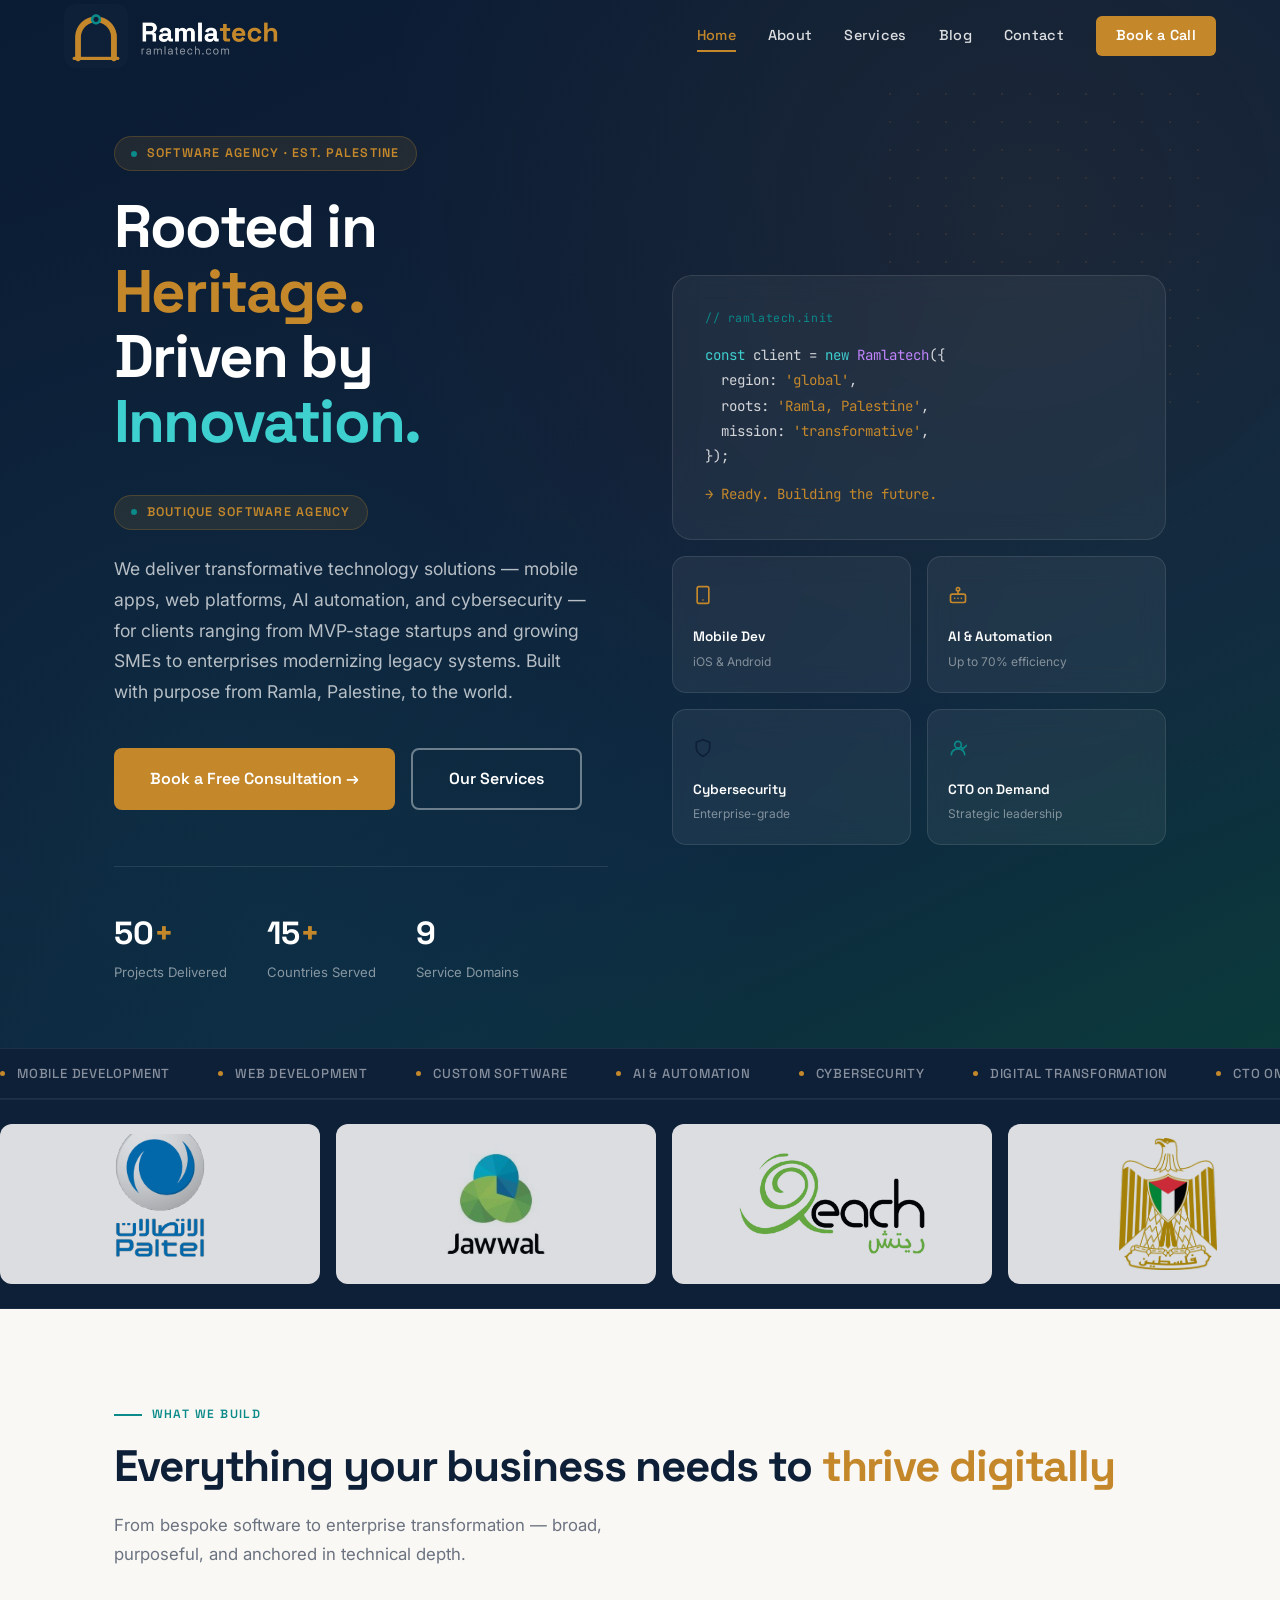
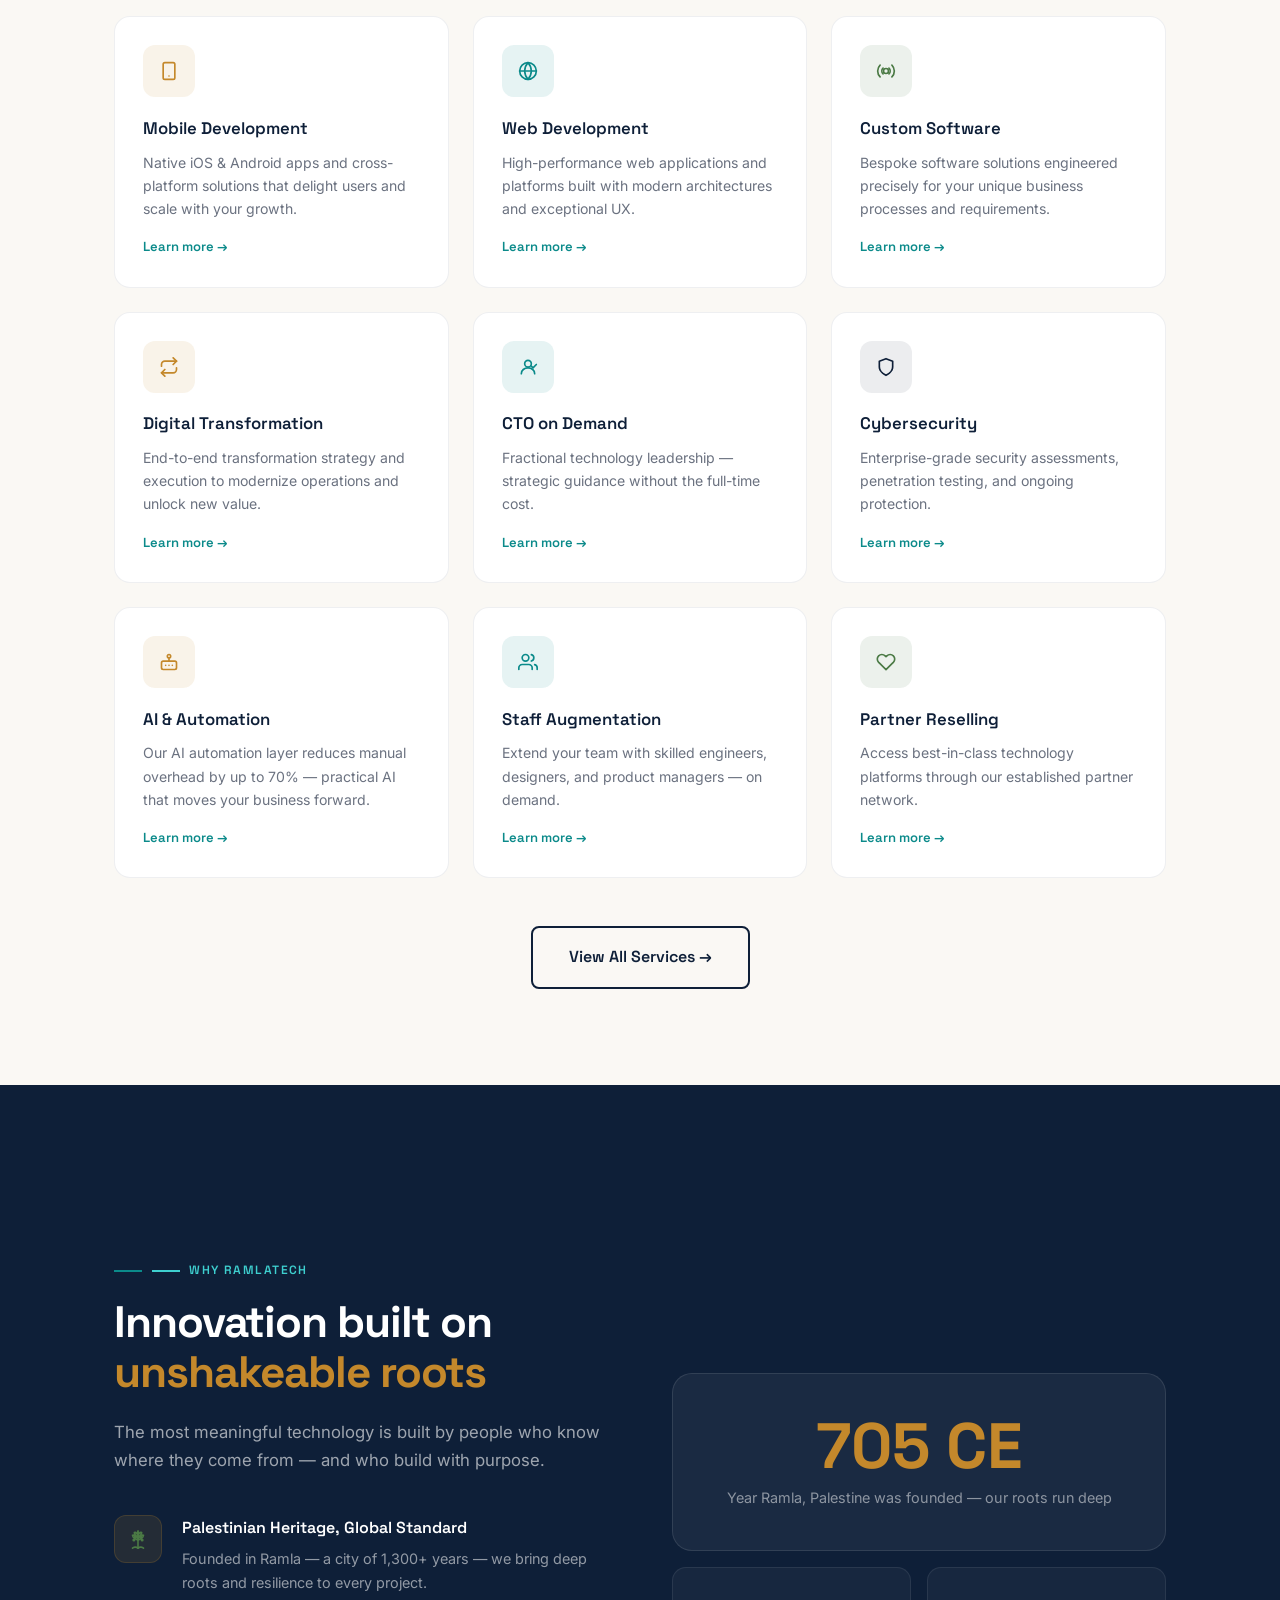
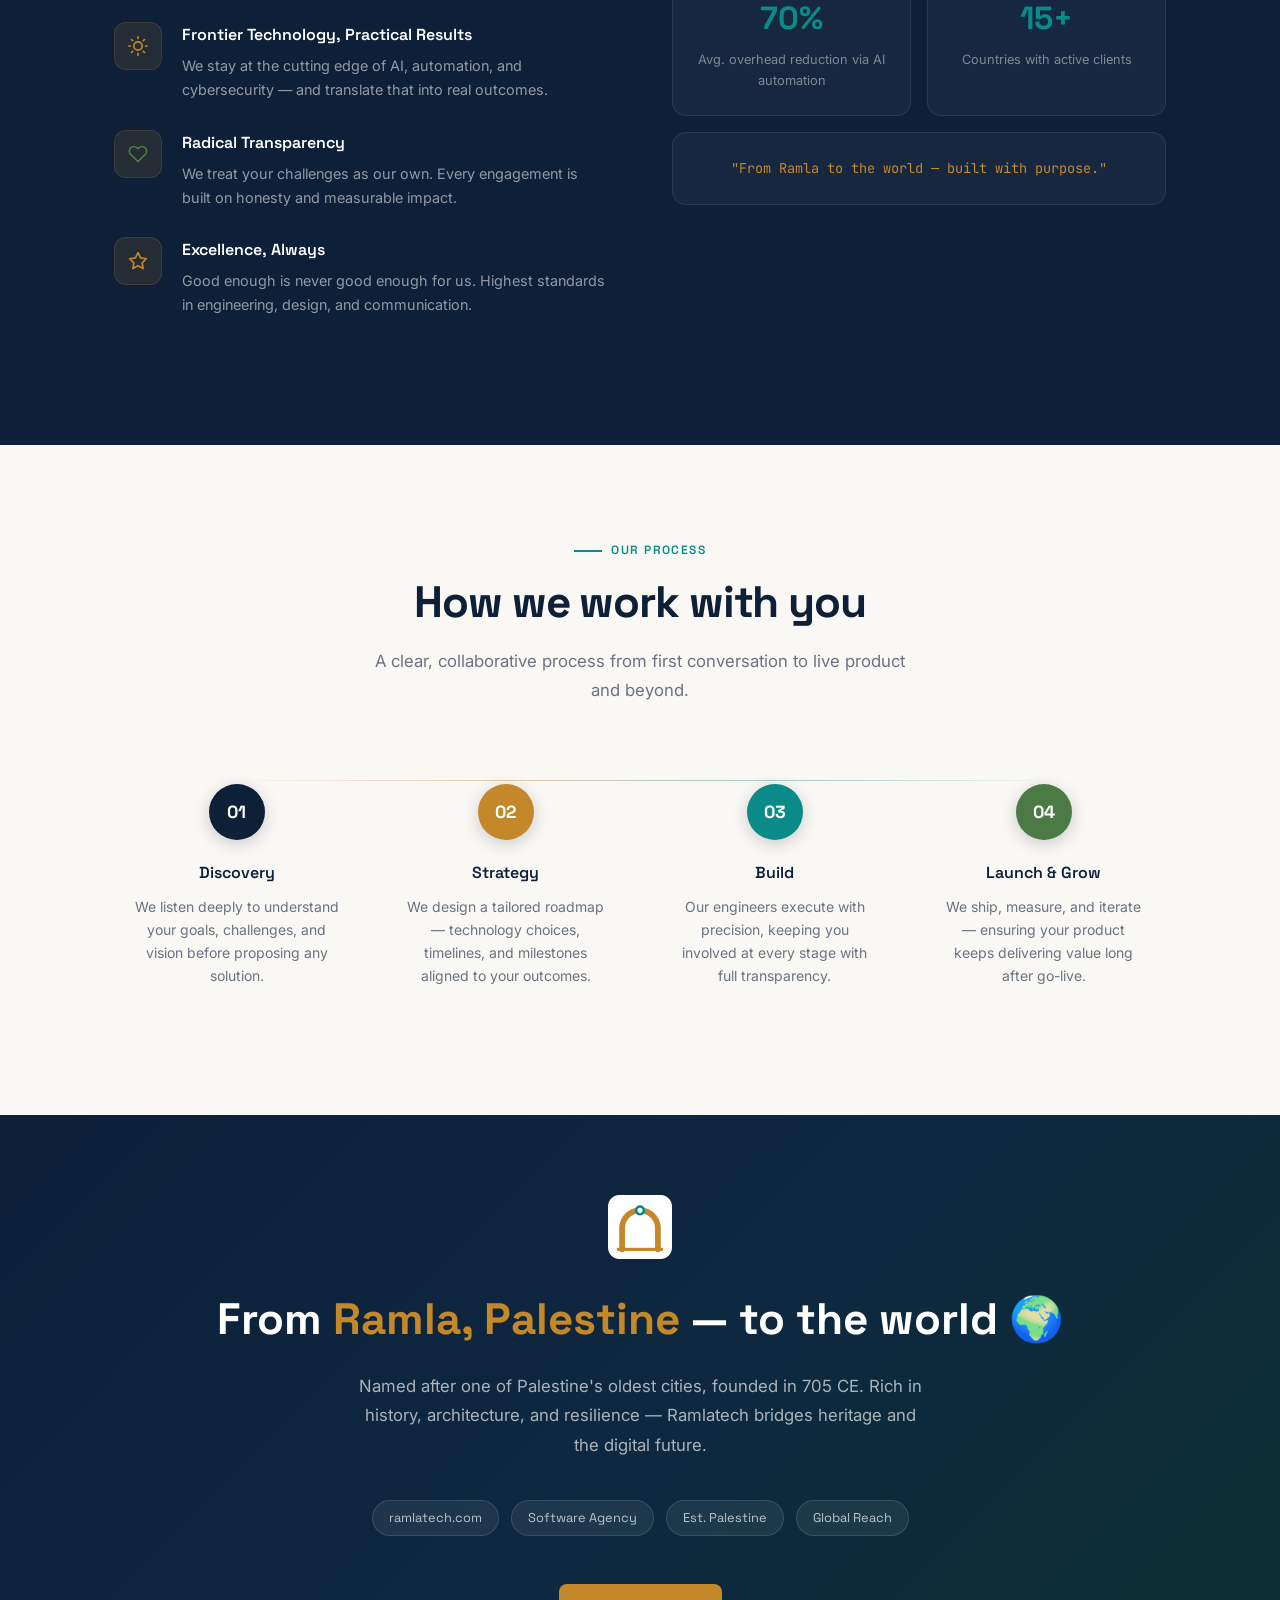
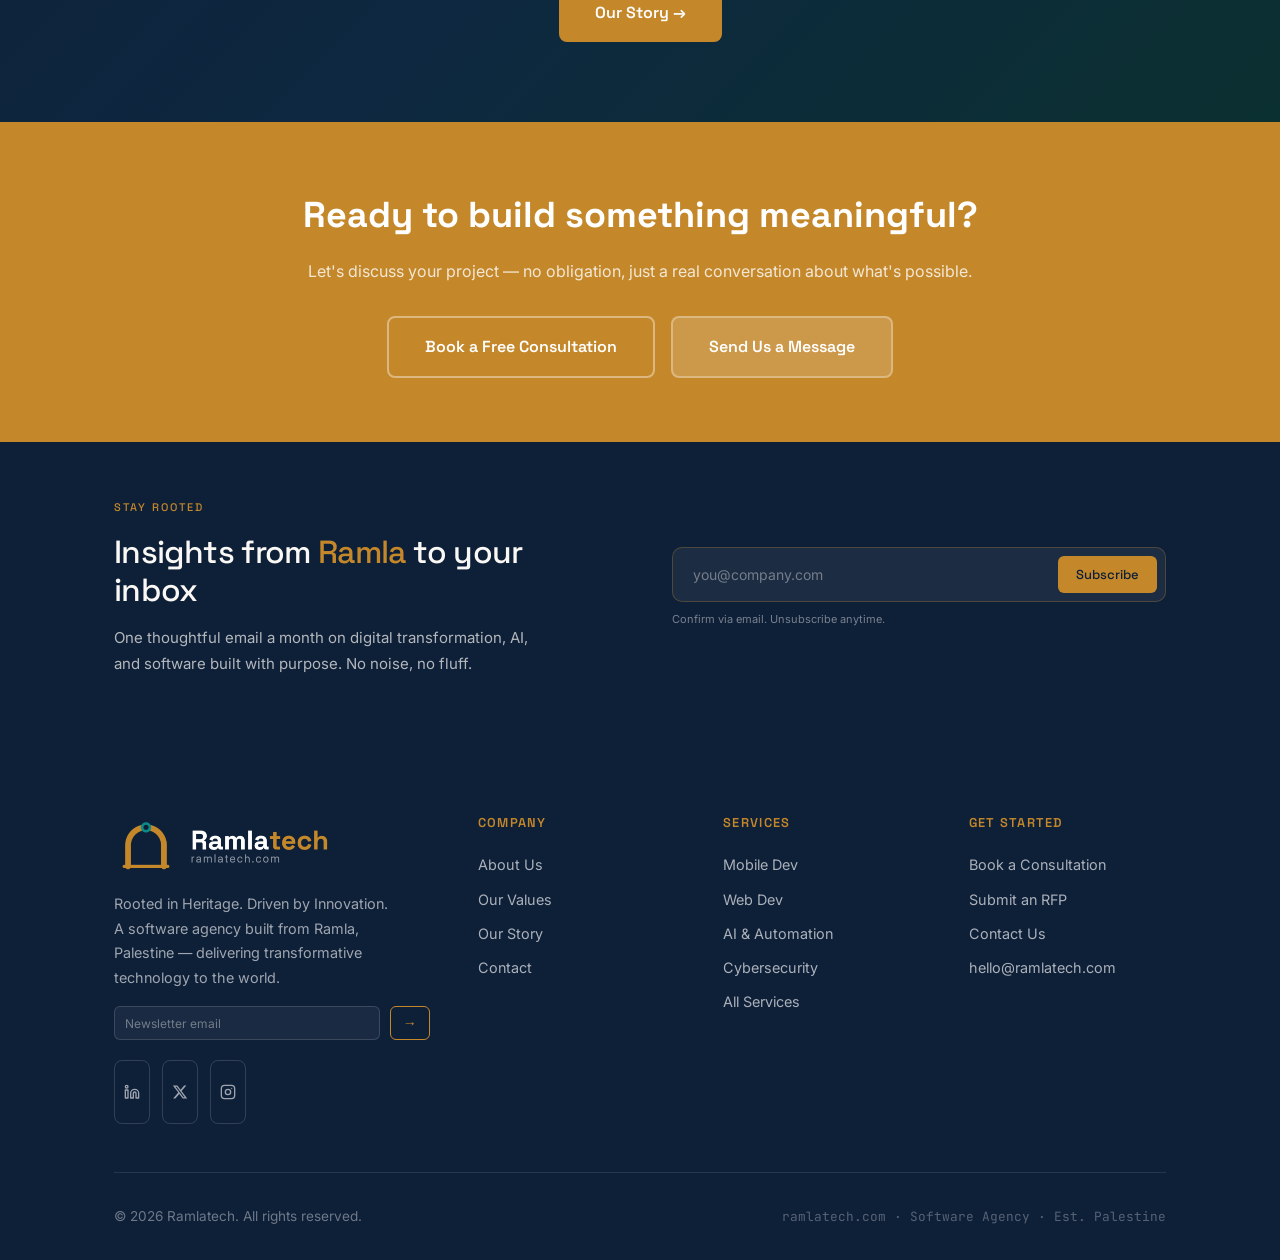
==== index.html @ 67a98c70 "feat: update client logo carousel with new logos and size adjustments - Replace PMA logo with PMA Fi" ====
<!DOCTYPE html>
<html lang="en">
<head>
<meta charset="UTF-8" />
<meta name="viewport" content="width=device-width, initial-scale=1.0" />
<title>Ramlatech — Boutique Software Agency | Web, Mobile & AI Development</title>
<meta name="description" content="Ramlatech is a boutique software agency delivering high-quality web, mobile, and AI-powered solutions for startups, scaleups, and enterprises across the Levant, GCC, USA, and Canada." />
<meta name="keywords" content="software agency Palestine, custom software development, mobile app development, AI automation, web development, boutique software agency, Levant tech, GCC software company" />
<meta name="author" content="Ramlatech" />
<meta name="robots" content="index, follow" />
<link rel="canonical" href="https://ramlatech.com/" />

<!-- Open Graph -->
<meta property="og:type" content="website" />
<meta property="og:url" content="https://ramlatech.com/" />
<meta property="og:title" content="Ramlatech — Boutique Software Agency | Web, Mobile & AI Development" />
<meta property="og:description" content="Ramlatech is a boutique software agency delivering high-quality web, mobile, and AI-powered solutions for startups, scaleups, and enterprises across the Levant, GCC, USA, and Canada." />
<meta property="og:image" content="https://ramlatech.com/assets/logo-navy.png" />
<meta property="og:site_name" content="Ramlatech" />
<meta property="og:locale" content="en_US" />

<!-- Twitter/X Card -->
<meta name="twitter:card" content="summary_large_image" />
<meta name="twitter:site" content="@ramlatech" />
<meta name="twitter:title" content="Ramlatech — Boutique Software Agency" />
<meta name="twitter:description" content="High-quality web, mobile, and AI-powered solutions for businesses across the Levant, GCC, USA, and Canada." />
<meta name="twitter:image" content="https://ramlatech.com/assets/logo-navy.png" />

<!-- Structured Data -->
<script type="application/ld+json">
{
  "@context": "https://schema.org",
  "@type": "ProfessionalService",
  "name": "Ramlatech",
  "description": "Boutique software agency delivering high-quality web, mobile, and AI-powered solutions for businesses across the Levant, GCC, USA, and Canada.",
  "url": "https://ramlatech.com",
  "logo": "https://ramlatech.com/assets/logo-navy.png",
  "foundingLocation": "Ramla, Palestine",
  "slogan": "Rooted in Heritage. Driven by Innovation.",
  "email": "hello@ramlatech.com",
  "sameAs": [
    "https://www.linkedin.com/company/ramlatech",
    "https://x.com/ramlatech",
    "https://www.instagram.com/ramlatech"
  ],
  "areaServed": ["Palestine", "Jordan", "Iraq", "UAE", "Saudi Arabia", "Qatar", "Kuwait", "Bahrain", "Oman", "United States", "Canada"],
  "serviceType": ["Web Development", "Mobile App Development", "AI & Automation", "Cybersecurity", "UI/UX Design", "Custom Software Development"],
  "numberOfEmployees": {"@type": "QuantitativeValue", "minValue": 11, "maxValue": 50}
}
</script>
<link rel="icon" type="image/png" href="assets/mark-navy.png" />
<link rel="stylesheet" href="main.css" />
<style>
.hero { min-height: 100vh; background: linear-gradient(155deg, #0a1c33 0%, #0E1F38 45%, #0d2840 70%, #0b3a3a 100%); display: flex; align-items: center; padding-top: 72px; overflow: hidden; }
.hero-bg { position: absolute; inset: 0; background-image: radial-gradient(circle at 80% 20%, rgba(196,136,43,0.08) 0%, transparent 50%), radial-gradient(circle at 15% 75%, rgba(11,138,138,0.1) 0%, transparent 45%); pointer-events: none; }
.hero-dots { position: absolute; top: 80px; right: 5%; width: 340px; height: 340px; background-image: radial-gradient(circle, rgba(196,136,43,0.25) 1.5px, transparent 1.5px); background-size: 28px 28px; opacity: 0.5; pointer-events: none; }
.hero-inner { display: grid; grid-template-columns: 1fr 1fr; gap: 4rem; align-items: center; min-height: calc(100vh - 72px); padding: 4rem 0; }
.hero-eyebrow { display: inline-flex; align-items: center; gap: 0.6rem; background: rgba(196,136,43,0.12); border: 1px solid rgba(196,136,43,0.25); color: var(--gold); font-family: var(--font-display); font-size: 0.78rem; font-weight: 600; letter-spacing: 0.1em; text-transform: uppercase; padding: 0.4rem 1rem; border-radius: 100px; margin-bottom: 1.5rem; }
.hero-eyebrow .dot { width: 6px; height: 6px; background: var(--teal); border-radius: 50%; animation: pulse 2s infinite; }
@keyframes pulse { 0%,100%{opacity:1;} 50%{opacity:0.3;} }
.hero h1 { font-family: var(--font-display); font-size: clamp(2.6rem, 5vw, 3.75rem); font-weight: 700; color: var(--white); letter-spacing: -0.03em; line-height: 1.08; margin-bottom: 1.5rem; }
.hero h1 .gold { color: var(--gold); }
.hero h1 .teal { color: #3ecfcf; }
.hero-desc { font-size: 1.1rem; color: rgba(255,255,255,0.7); line-height: 1.75; max-width: 480px; margin-bottom: 2.5rem; }
.hero-actions { display: flex; gap: 1rem; flex-wrap: wrap; }
.hero-stats { display: flex; gap: 2.5rem; margin-top: 3.5rem; padding-top: 2.5rem; border-top: 1px solid rgba(255,255,255,0.1); }
.hero-stat .num { font-family: var(--font-display); font-size: 2rem; font-weight: 700; color: var(--white); }
.hero-stat .num em { color: var(--gold); font-style: normal; }
.hero-stat .lbl { font-size: 0.82rem; color: rgba(255,255,255,0.5); margin-top: 0.15rem; }
.hero-visual { display: flex; flex-direction: column; gap: 1rem; }
.hero-card-main { background: rgba(255,255,255,0.05); border: 1px solid rgba(255,255,255,0.1); border-radius: 20px; padding: 2rem; backdrop-filter: blur(12px); animation: floatY 6s ease-in-out infinite; }
.hero-card-main .card-label { font-family: var(--font-mono); font-size: 0.72rem; color: var(--teal); letter-spacing: 0.05em; margin-bottom: 1rem; }
.code-line { font-family: var(--font-mono); font-size: 0.88rem; color: rgba(255,255,255,0.8); line-height: 1.8; }
.code-line .kw { color: #3ecfcf; }
.code-line .str { color: var(--gold); }
.code-line .obj { color: #c084fc; }
.hero-mini-cards { display: grid; grid-template-columns: 1fr 1fr; gap: 1rem; }
.hero-mini-card { background: rgba(255,255,255,0.06); border: 1px solid rgba(255,255,255,0.1); border-radius: 14px; padding: 1.25rem; backdrop-filter: blur(12px); }
.hero-mini-card .icon { font-size: 1.5rem; margin-bottom: 0.6rem; }
.hero-mini-card .title { font-family: var(--font-display); font-size: 0.85rem; font-weight: 600; color: var(--white); }
.hero-mini-card .sub { font-size: 0.75rem; color: rgba(255,255,255,0.45); margin-top: 0.2rem; }
.ticker { background: var(--navy); border-top: 1px solid rgba(255,255,255,0.07); border-bottom: 1px solid rgba(255,255,255,0.07); padding: 0.85rem 0; overflow: hidden; }
.ticker-inner { display: flex; gap: 3rem; animation: marquee 30s linear infinite; white-space: nowrap; }
@keyframes marquee { from { transform: translateX(0); } to { transform: translateX(-50%); } }
.ticker-item { display: flex; align-items: center; gap: 0.75rem; font-family: var(--font-display); font-size: 0.82rem; font-weight: 500; color: rgba(255,255,255,0.5); letter-spacing: 0.06em; text-transform: uppercase; }
.ticker-dot { width: 5px; height: 5px; background: var(--gold); border-radius: 50%; flex-shrink: 0; }
.services-grid { display: grid; grid-template-columns: repeat(3, 1fr); gap: 1.5rem; margin-top: 3rem; }
.service-card { background: var(--white); border-radius: 16px; padding: 1.75rem; border: 1px solid rgba(14,31,56,0.07); transition: transform 0.3s var(--ease), box-shadow 0.3s var(--ease); position: relative; overflow: hidden; }
.service-card::before { content: ''; position: absolute; top: 0; left: 0; right: 0; height: 3px; background: linear-gradient(90deg, var(--gold), var(--teal)); transform: scaleX(0); transition: transform 0.3s var(--ease); }
.service-card:hover::before { transform: scaleX(1); }
.service-card:hover { transform: translateY(-6px); box-shadow: 0 20px 48px rgba(14,31,56,0.12); }
.service-icon { width: 52px; height: 52px; border-radius: 12px; display: flex; align-items: center; justify-content: center; font-size: 1.4rem; margin-bottom: 1.1rem; }
.service-card h3 { font-family: var(--font-display); font-size: 1.05rem; font-weight: 600; color: var(--navy); margin-bottom: 0.5rem; }
.service-card p { font-size: 0.88rem; color: var(--stone); line-height: 1.65; }
.service-link { display: inline-flex; align-items: center; gap: 0.4rem; font-family: var(--font-display); font-size: 0.82rem; font-weight: 600; color: var(--teal); margin-top: 1rem; transition: gap 0.2s; }
.service-link:hover { gap: 0.7rem; }
.why { background: var(--navy); color: var(--white); overflow: hidden; }
.why-grid { display: grid; grid-template-columns: 1fr 1fr; gap: 4rem; align-items: center; margin-top: 3rem; }
.why-points { display: flex; flex-direction: column; gap: 1.75rem; }
.why-point { display: flex; gap: 1.25rem; align-items: flex-start; }
.why-point-icon { width: 48px; height: 48px; flex-shrink: 0; border-radius: 12px; background: rgba(196,136,43,0.12); border: 1px solid rgba(196,136,43,0.2); display: flex; align-items: center; justify-content: center; font-size: 1.3rem; }
.why-point h4 { font-family: var(--font-display); font-size: 1rem; font-weight: 600; color: var(--white); margin-bottom: 0.35rem; }
.why-point p { font-size: 0.9rem; color: rgba(255,255,255,0.55); line-height: 1.65; }
.why-visual { display: flex; flex-direction: column; gap: 1rem; }
.why-big-stat { background: rgba(255,255,255,0.05); border: 1px solid rgba(255,255,255,0.1); border-radius: 20px; padding: 2.5rem; text-align: center; }
.why-big-stat .n { font-family: var(--font-display); font-size: 4rem; font-weight: 700; color: var(--gold); line-height: 1; }
.why-big-stat .l { font-size: 0.9rem; color: rgba(255,255,255,0.5); margin-top: 0.5rem; }
.why-stats-row { display: grid; grid-template-columns: 1fr 1fr; gap: 1rem; }
.why-mini-stat { background: rgba(255,255,255,0.04); border: 1px solid rgba(255,255,255,0.08); border-radius: 14px; padding: 1.5rem; text-align: center; }
.why-mini-stat .n { font-family: var(--font-display); font-size: 2rem; font-weight: 700; color: var(--teal); }
.why-mini-stat .l { font-size: 0.8rem; color: rgba(255,255,255,0.45); margin-top: 0.3rem; }
.process-steps { display: grid; grid-template-columns: repeat(4, 1fr); gap: 1.5rem; margin-top: 3rem; position: relative; }
.process-steps::before { content: ''; position: absolute; top: 28px; left: 10%; right: 10%; height: 1px; background: linear-gradient(90deg, transparent, var(--gold), var(--teal), transparent); opacity: 0.4; }
.process-step { text-align: center; padding: 2rem 1.25rem; }
.step-num { width: 56px; height: 56px; border-radius: 50%; background: var(--navy); color: var(--white); font-family: var(--font-display); font-weight: 700; font-size: 1.1rem; display: flex; align-items: center; justify-content: center; margin: 0 auto 1.25rem; position: relative; z-index: 1; box-shadow: 0 4px 16px rgba(14,31,56,0.2); }
.process-step:nth-child(2) .step-num { background: var(--gold); }
.process-step:nth-child(3) .step-num { background: var(--teal); }
.process-step:nth-child(4) .step-num { background: var(--olive); }
.process-step h3 { font-family: var(--font-display); font-size: 1rem; font-weight: 600; color: var(--navy); margin-bottom: 0.5rem; }
.process-step p { font-size: 0.875rem; color: var(--stone); line-height: 1.65; }
.heritage { background: linear-gradient(135deg, var(--navy) 0%, #0d2840 50%, #0b3030 100%); padding: 5rem 0; text-align: center; overflow: hidden; }
.heritage h2 { font-family: var(--font-display); font-size: clamp(1.75rem, 4vw, 2.75rem); font-weight: 700; color: var(--white); margin-bottom: 1rem; }
.heritage h2 span { color: var(--gold); }
.heritage p { font-size: 1.05rem; color: rgba(255,255,255,0.65); max-width: 580px; margin: 0 auto 2.5rem; line-height: 1.75; }
.heritage-tags { display: flex; justify-content: center; gap: 0.75rem; flex-wrap: wrap; margin-bottom: 3rem; }
.heritage-tag { background: rgba(255,255,255,0.07); border: 1px solid rgba(255,255,255,0.12); color: rgba(255,255,255,0.7); font-family: var(--font-display); font-size: 0.8rem; padding: 0.4rem 1rem; border-radius: 100px; }
.cta-strip { background: var(--gold); padding: 4rem 0; text-align: center; }
.cta-strip h2 { font-family: var(--font-display); font-size: clamp(1.6rem, 3vw, 2.25rem); font-weight: 700; color: var(--white); margin-bottom: 0.75rem; }
.cta-strip p { color: rgba(255,255,255,0.8); margin-bottom: 2rem; }
@media(max-width:900px) { .hero-inner { grid-template-columns: 1fr; } .hero-visual { display: none; } .why-grid { grid-template-columns: 1fr; } .why-visual { display: none; } .services-grid { grid-template-columns: repeat(2,1fr); } .process-steps { grid-template-columns: repeat(2,1fr); } .process-steps::before { display: none; } }
@media(max-width:640px) { .services-grid { grid-template-columns: 1fr; } .process-steps { grid-template-columns: 1fr; } .hero-stats { gap: 1.5rem; } }
.clients-carousel { background: #0E1F38; border-top: 1px solid rgba(255,255,255,0.06); border-bottom: 1px solid rgba(255,255,255,0.06); padding: 1.5rem 0; overflow: hidden; }
.clients-track { display: flex; gap: 1rem; animation: logoScroll 40s linear infinite; width: max-content; }
.client-card { width: 320px; height: 160px; background: #fff; border-radius: 12px; padding: 0.625rem; flex-shrink: 0; opacity: 0.85; transition: opacity 0.2s, transform 0.2s; display: flex; align-items: center; justify-content: center; }
.client-card:hover { opacity: 1; transform: translateY(-2px); }
.client-card img { width: 100%; height: 100%; object-fit: contain; }
@keyframes logoScroll { 0% { transform: translateX(0); } 100% { transform: translateX(-50%); } }
</style>
<!-- Google tag (gtag.js) -->
<script async src="https://www.googletagmanager.com/gtag/js?id=G-KXS97MYKLJ"></script>
<script>
  window.dataLayer = window.dataLayer || [];
  function gtag(){dataLayer.push(arguments);}
  gtag('js', new Date());

  gtag('config', 'G-KXS97MYKLJ');
</script>
</head>
<body>
<nav id="main-nav">
  <a href="index.html" class="nav-logo"><img src="assets/logo-nav.png" alt="Ramlatech boutique software agency logo" /></a>
  <div class="nav-links">
    <a href="index.html">Home</a>
    <a href="about.html">About</a>
    <a href="services.html">Services</a>
    <a href="blog.html">Blog</a>
    <a href="contact.html">Contact</a>
    <a href="contact.html#book" class="nav-cta">Book a Call</a>
  </div>
  <div class="nav-burger"><span></span><span></span><span></span></div>
</nav>
<section class="hero">
  <div class="hero-bg"></div>
  <div class="hero-dots"></div>
  <div class="container">
    <div class="hero-inner">
      <div class="hero-content">
        <div class="hero-eyebrow anim-up"><span class="dot"></span> Software Agency · Est. Palestine</div>
        <h1 class="anim-up anim-up-d1">Rooted in<br/><span class="gold">Heritage.</span><br/>Driven by <span class="teal">Innovation.</span></h1>
        <div class="hero-eyebrow anim-up anim-up-d2" style="margin-top:1rem;"><span class="dot"></span> Boutique Software Agency</div>
        <p class="hero-desc anim-up anim-up-d3">We deliver transformative technology solutions — mobile apps, web platforms, AI automation, and cybersecurity — for clients ranging from MVP-stage startups and growing SMEs to enterprises modernizing legacy systems. Built with purpose from Ramla, Palestine, to the world.</p>
        <div class="hero-actions anim-up anim-up-d4">
          <a href="contact.html#book" class="btn btn-primary btn-lg">Book a Free Consultation →</a>
          <a href="services.html" class="btn btn-secondary btn-lg">Our Services</a>
        </div>
        <div class="hero-stats anim-up anim-up-d4">
          <div class="hero-stat"><div class="num">50<em>+</em></div><div class="lbl">Projects Delivered</div></div>
          <div class="hero-stat"><div class="num">15<em>+</em></div><div class="lbl">Countries Served</div></div>
          <div class="hero-stat"><div class="num">9</div><div class="lbl">Service Domains</div></div>
        </div>
      </div>
      <div class="hero-visual anim-up anim-up-d2">
        <div class="hero-card-main">
          <div class="card-label">// ramlatech.init</div>
          <div class="code-line"><span class="kw">const</span> client = <span class="kw">new</span> <span class="obj">Ramlatech</span>({</div>
          <div class="code-line">&nbsp;&nbsp;region: <span class="str">'global'</span>,</div>
          <div class="code-line">&nbsp;&nbsp;roots: <span class="str">'Ramla, Palestine'</span>,</div>
          <div class="code-line">&nbsp;&nbsp;mission: <span class="str">'transformative'</span>,</div>
          <div class="code-line">});</div>
          <div class="code-line" style="margin-top:0.75rem;color:var(--gold);">→ Ready. Building the future.</div>
        </div>
        <div class="hero-mini-cards">
          <div class="hero-mini-card"><div class="icon"><svg width="20" height="20" viewBox="0 0 24 24" fill="none" stroke="#C4882B" stroke-width="2" stroke-linecap="round" stroke-linejoin="round"><rect x="5" y="2" width="14" height="20" rx="2"/><line x1="12" y1="18" x2="12" y2="18"/></svg></div><div class="title">Mobile Dev</div><div class="sub">iOS & Android</div></div>
          <div class="hero-mini-card"><div class="icon"><svg width="20" height="20" viewBox="0 0 24 24" fill="none" stroke="#C4882B" stroke-width="2" stroke-linecap="round" stroke-linejoin="round"><rect x="3" y="11" width="18" height="10" rx="2"/><circle cx="12" cy="5" r="2"/><path d="M12 7v4"/><line x1="8" y1="16" x2="8" y2="16"/><line x1="12" y1="16" x2="12" y2="16"/><line x1="16" y1="16" x2="16" y2="16"/></svg></div><div class="title">AI & Automation</div><div class="sub">Up to 70% efficiency</div></div>
          <div class="hero-mini-card"><div class="icon"><svg width="20" height="20" viewBox="0 0 24 24" fill="none" stroke="#0E1F38" stroke-width="2" stroke-linecap="round" stroke-linejoin="round"><path d="M12 22s8-4 8-10V5l-8-3-8 3v7c0 6 8 10 8 10z"/></svg></div><div class="title">Cybersecurity</div><div class="sub">Enterprise-grade</div></div>
          <div class="hero-mini-card"><div class="icon"><svg width="20" height="20" viewBox="0 0 24 24" fill="none" stroke="#0B8A8A" stroke-width="2" stroke-linecap="round" stroke-linejoin="round"><circle cx="12" cy="8" r="4"/><path d="M4 20c0-4 3.6-7 8-7s8 3 8 7"/><polyline points="16 11 18 13 22 9"/></svg></div><div class="title">CTO on Demand</div><div class="sub">Strategic leadership</div></div>
        </div>
      </div>
    </div>
  </div>
</section>
<div class="ticker">
  <div class="ticker-inner">
    <div class="ticker-item"><span class="ticker-dot"></span>Mobile Development</div>
    <div class="ticker-item"><span class="ticker-dot"></span>Web Development</div>
    <div class="ticker-item"><span class="ticker-dot"></span>Custom Software</div>
    <div class="ticker-item"><span class="ticker-dot"></span>AI & Automation</div>
    <div class="ticker-item"><span class="ticker-dot"></span>Cybersecurity</div>
    <div class="ticker-item"><span class="ticker-dot"></span>Digital Transformation</div>
    <div class="ticker-item"><span class="ticker-dot"></span>CTO on Demand</div>
    <div class="ticker-item"><span class="ticker-dot"></span>Staff Augmentation</div>
    <div class="ticker-item"><span class="ticker-dot"></span>Partner Reselling</div>
    <div class="ticker-item"><span class="ticker-dot"></span>Mobile Development</div>
    <div class="ticker-item"><span class="ticker-dot"></span>Web Development</div>
    <div class="ticker-item"><span class="ticker-dot"></span>Custom Software</div>
    <div class="ticker-item"><span class="ticker-dot"></span>AI & Automation</div>
    <div class="ticker-item"><span class="ticker-dot"></span>Cybersecurity</div>
    <div class="ticker-item"><span class="ticker-dot"></span>Digital Transformation</div>
    <div class="ticker-item"><span class="ticker-dot"></span>CTO on Demand</div>
    <div class="ticker-item"><span class="ticker-dot"></span>Staff Augmentation</div>
    <div class="ticker-item"><span class="ticker-dot"></span>Partner Reselling</div>
  </div>
</div>
<!-- Client Logo Carousel -->
<div class="clients-carousel">
  <div class="clients-track">
    <div class="client-card"><img src="assets/clients/1%20Paltel.svg" alt="Paltel"></div>
    <div class="client-card" style="overflow:hidden"><img src="assets/clients/2%20Jawwal.svg" alt="Jawwal" style="transform:scale(1.1);transform-origin:center"></div>
    <div class="client-card"><img src="assets/clients/3%20Reach.svg" alt="Reach"></div>
    <div class="client-card"><img src="assets/clients/4%20Palestinian%20Authority.svg" alt="Palestinian Authority"></div>
    <div class="client-card"><img src="assets/clients/5%20PCBS.svg" alt="PCBS"></div>
    <div class="client-card"><img src="assets/clients/6%20Ministry%20of%20Telecommunications%20%26%20Digital%20Economy.svg" alt="MTIT"></div>
    <div class="client-card" style="overflow:hidden"><img src="assets/clients/MTIT%20New.avif" alt="MTIT New" style="transform:scale(1.47);transform-origin:center"></div>
    <div class="client-card" style="overflow:hidden"><img src="assets/clients/PMA%20Final%20.jpg" alt="PMA" style="transform:scale(1.27);transform-origin:center"></div>
    <div class="client-card"><img src="assets/clients/8%20World%20Bank.svg" alt="World Bank"></div>
    <div class="client-card"><img src="assets/clients/9%20Bank%20of%20Palestine.svg" alt="Bank of Palestine"></div>
    <div class="client-card"><img src="assets/clients/12%20AlQuds%20Pharma.svg" alt="AlQuds Pharma"></div>
    <div class="client-card"><img src="assets/clients/13%20GIZ.svg" alt="GIZ"></div>
    <div class="client-card"><img src="assets/clients/14%20Munib%20%26%20Angela%20Masri%20Logo.svg" alt="Munib &amp; Angela Masri"></div>
    <div class="client-card"><img src="assets/clients/15%20Upliftt.svg" alt="Upliftt"></div>
    <div class="client-card"><img src="assets/clients/Playgeko%20logo.svg" alt="Playgeko"></div>
    <div class="client-card" style="overflow:hidden"><img src="assets/clients/Playsonic%20Logo.jpg" alt="Playsonic" style="transform:scale(1.4);transform-origin:center"></div>
    <div class="client-card"><img src="assets/clients/16.%20BK%20Plus%20Europe.png" alt="BK Plus Europe" style="transform:scale(0.7);transform-origin:center"></div>
    <div class="client-card"><img src="assets/clients/1%20Paltel.svg" alt="Paltel"></div>
    <div class="client-card" style="overflow:hidden"><img src="assets/clients/2%20Jawwal.svg" alt="Jawwal" style="transform:scale(1.1);transform-origin:center"></div>
    <div class="client-card"><img src="assets/clients/3%20Reach.svg" alt="Reach"></div>
    <div class="client-card"><img src="assets/clients/4%20Palestinian%20Authority.svg" alt="Palestinian Authority"></div>
    <div class="client-card"><img src="assets/clients/5%20PCBS.svg" alt="PCBS"></div>
    <div class="client-card"><img src="assets/clients/6%20Ministry%20of%20Telecommunications%20%26%20Digital%20Economy.svg" alt="MTIT"></div>
    <div class="client-card" style="overflow:hidden"><img src="assets/clients/MTIT%20New.avif" alt="MTIT New" style="transform:scale(1.47);transform-origin:center"></div>
    <div class="client-card" style="overflow:hidden"><img src="assets/clients/PMA%20Final%20.jpg" alt="PMA" style="transform:scale(1.27);transform-origin:center"></div>
    <div class="client-card"><img src="assets/clients/8%20World%20Bank.svg" alt="World Bank"></div>
    <div class="client-card"><img src="assets/clients/9%20Bank%20of%20Palestine.svg" alt="Bank of Palestine"></div>
    <div class="client-card"><img src="assets/clients/12%20AlQuds%20Pharma.svg" alt="AlQuds Pharma"></div>
    <div class="client-card"><img src="assets/clients/13%20GIZ.svg" alt="GIZ"></div>
    <div class="client-card"><img src="assets/clients/14%20Munib%20%26%20Angela%20Masri%20Logo.svg" alt="Munib &amp; Angela Masri"></div>
    <div class="client-card"><img src="assets/clients/15%20Upliftt.svg" alt="Upliftt"></div>
    <div class="client-card"><img src="assets/clients/Playgeko%20logo.svg" alt="Playgeko"></div>
    <div class="client-card" style="overflow:hidden"><img src="assets/clients/Playsonic%20Logo.jpg" alt="Playsonic" style="transform:scale(1.4);transform-origin:center"></div>
    <div class="client-card"><img src="assets/clients/16.%20BK%20Plus%20Europe.png" alt="BK Plus Europe" style="transform:scale(0.7);transform-origin:center"></div>
  </div>
</div>
<section class="section-pad" style="background:var(--pearl);">
  <div class="container">
    <div class="reveal">
      <div class="section-label">What We Build</div>
      <h2 class="section-title">Everything your business needs to <span>thrive digitally</span></h2>
      <p class="section-sub">From bespoke software to enterprise transformation — broad, purposeful, and anchored in technical depth.</p>
    </div>
    <div class="services-grid">
      <div class="service-card reveal reveal-d1"><div class="service-icon" style="background:rgba(196,136,43,0.1);"><svg width="20" height="20" viewBox="0 0 24 24" fill="none" stroke="#C4882B" stroke-width="2" stroke-linecap="round" stroke-linejoin="round"><rect x="5" y="2" width="14" height="20" rx="2"/><line x1="12" y1="18" x2="12" y2="18"/></svg></div><h3>Mobile Development</h3><p>Native iOS & Android apps and cross-platform solutions that delight users and scale with your growth.</p><a href="services.html#mobile" class="service-link">Learn more →</a></div>
      <div class="service-card reveal reveal-d2"><div class="service-icon" style="background:rgba(11,138,138,0.1);"><svg width="20" height="20" viewBox="0 0 24 24" fill="none" stroke="#0B8A8A" stroke-width="2" stroke-linecap="round" stroke-linejoin="round"><circle cx="12" cy="12" r="10"/><line x1="2" y1="12" x2="22" y2="12"/><path d="M12 2a15.3 15.3 0 0 1 4 10 15.3 15.3 0 0 1-4 10 15.3 15.3 0 0 1-4-10 15.3 15.3 0 0 1 4-10z"/></svg></div><h3>Web Development</h3><p>High-performance web applications and platforms built with modern architectures and exceptional UX.</p><a href="services.html#web" class="service-link">Learn more →</a></div>
      <div class="service-card reveal reveal-d3"><div class="service-icon" style="background:rgba(75,122,69,0.1);"><svg width="20" height="20" viewBox="0 0 24 24" fill="none" stroke="#4B7A45" stroke-width="2" stroke-linecap="round" stroke-linejoin="round"><circle cx="12" cy="12" r="3"/><path d="M19.07 4.93a10 10 0 0 1 0 14.14M4.93 4.93a10 10 0 0 0 0 14.14"/><path d="M15.54 8.46a5 5 0 0 1 0 7.07M8.46 8.46a5 5 0 0 0 0 7.07"/></svg></div><h3>Custom Software</h3><p>Bespoke software solutions engineered precisely for your unique business processes and requirements.</p><a href="services.html#custom" class="service-link">Learn more →</a></div>
      <div class="service-card reveal reveal-d1"><div class="service-icon" style="background:rgba(196,136,43,0.1);"><svg width="20" height="20" viewBox="0 0 24 24" fill="none" stroke="#C4882B" stroke-width="2" stroke-linecap="round" stroke-linejoin="round"><polyline points="17 1 21 5 17 9"/><path d="M3 11V9a4 4 0 0 1 4-4h14"/><polyline points="7 23 3 19 7 15"/><path d="M21 13v2a4 4 0 0 1-4 4H3"/></svg></div><h3>Digital Transformation</h3><p>End-to-end transformation strategy and execution to modernize operations and unlock new value.</p><a href="services.html#digital" class="service-link">Learn more →</a></div>
      <div class="service-card reveal reveal-d2"><div class="service-icon" style="background:rgba(11,138,138,0.1);"><svg width="20" height="20" viewBox="0 0 24 24" fill="none" stroke="#0B8A8A" stroke-width="2" stroke-linecap="round" stroke-linejoin="round"><circle cx="12" cy="8" r="4"/><path d="M4 20c0-4 3.6-7 8-7s8 3 8 7"/><polyline points="16 11 18 13 22 9"/></svg></div><h3>CTO on Demand</h3><p>Fractional technology leadership — strategic guidance without the full-time cost.</p><a href="services.html#cto" class="service-link">Learn more →</a></div>
      <div class="service-card reveal reveal-d3"><div class="service-icon" style="background:rgba(14,31,56,0.08);"><svg width="20" height="20" viewBox="0 0 24 24" fill="none" stroke="#0E1F38" stroke-width="2" stroke-linecap="round" stroke-linejoin="round"><path d="M12 22s8-4 8-10V5l-8-3-8 3v7c0 6 8 10 8 10z"/></svg></div><h3>Cybersecurity</h3><p>Enterprise-grade security assessments, penetration testing, and ongoing protection.</p><a href="services.html#security" class="service-link">Learn more →</a></div>
      <div class="service-card reveal reveal-d1"><div class="service-icon" style="background:rgba(196,136,43,0.1);"><svg width="20" height="20" viewBox="0 0 24 24" fill="none" stroke="#C4882B" stroke-width="2" stroke-linecap="round" stroke-linejoin="round"><rect x="3" y="11" width="18" height="10" rx="2"/><circle cx="12" cy="5" r="2"/><path d="M12 7v4"/><line x1="8" y1="16" x2="8" y2="16"/><line x1="12" y1="16" x2="12" y2="16"/><line x1="16" y1="16" x2="16" y2="16"/></svg></div><h3>AI & Automation</h3><p>Our AI automation layer reduces manual overhead by up to 70% — practical AI that moves your business forward.</p><a href="services.html#ai" class="service-link">Learn more →</a></div>
      <div class="service-card reveal reveal-d2"><div class="service-icon" style="background:rgba(11,138,138,0.1);"><svg width="20" height="20" viewBox="0 0 24 24" fill="none" stroke="#0B8A8A" stroke-width="2" stroke-linecap="round" stroke-linejoin="round"><path d="M17 21v-2a4 4 0 0 0-4-4H5a4 4 0 0 0-4 4v2"/><circle cx="9" cy="7" r="4"/><path d="M23 21v-2a4 4 0 0 0-3-3.87"/><path d="M16 3.13a4 4 0 0 1 0 7.75"/></svg></div><h3>Staff Augmentation</h3><p>Extend your team with skilled engineers, designers, and product managers — on demand.</p><a href="services.html#staff" class="service-link">Learn more →</a></div>
      <div class="service-card reveal reveal-d3"><div class="service-icon" style="background:rgba(75,122,69,0.1);"><svg width="20" height="20" viewBox="0 0 24 24" fill="none" stroke="#4B7A45" stroke-width="2" stroke-linecap="round" stroke-linejoin="round"><path d="M20.84 4.61a5.5 5.5 0 0 0-7.78 0L12 5.67l-1.06-1.06a5.5 5.5 0 0 0-7.78 7.78l1.06 1.06L12 21.23l7.78-7.78 1.06-1.06a5.5 5.5 0 0 0 0-7.78z"/></svg></div><h3>Partner Reselling</h3><p>Access best-in-class technology platforms through our established partner network.</p><a href="services.html#partner" class="service-link">Learn more →</a></div>
    </div>
    <div style="text-align:center;margin-top:3rem;" class="reveal">
      <a href="services.html" class="btn btn-outline-navy btn-lg">View All Services →</a>
    </div>
  </div>
</section>
<section class="why section-pad-lg">
  <div class="container">
    <div class="why-grid">
      <div>
        <div class="reveal">
          <div class="section-label" style="color:#3ecfcf;"><span style="width:28px;height:2px;background:#3ecfcf;display:inline-block;"></span>Why Ramlatech</div>
          <h2 class="section-title" style="color:white;">Innovation built on <span>unshakeable roots</span></h2>
          <p class="section-sub" style="color:rgba(255,255,255,0.6);">The most meaningful technology is built by people who know where they come from — and who build with purpose.</p>
        </div>
        <div class="why-points" style="margin-top:2.5rem;">
          <div class="why-point reveal reveal-d1"><div class="why-point-icon"><svg width="22" height="22" viewBox="0 0 24 24" fill="none" stroke="#4B7A45" stroke-width="1.75" stroke-linecap="round" stroke-linejoin="round"><line x1="12" y1="22" x2="12" y2="13"/><path d="M12 22 C10 20 7 21 6 22"/><path d="M12 22 C14 20 17 21 18 22"/><path d="M12 13 C12 13 7 12 6 8 C9 7 11 9 12 13z"/><path d="M12 13 C12 13 17 12 18 8 C15 7 13 9 12 13z"/><path d="M12 10 C12 10 8 8 8 5 C10 4 12 7 12 10z"/><path d="M12 10 C12 10 16 8 16 5 C14 4 12 7 12 10z"/><path d="M12 7 C11 5 12 3 12 3 C12 3 13 5 12 7z"/><circle cx="9" cy="10" r="1" fill="#4B7A45"/><circle cx="15" cy="10" r="1" fill="#4B7A45"/><circle cx="7.5" cy="13" r="0.8" fill="#4B7A45"/><circle cx="16.5" cy="13" r="0.8" fill="#4B7A45"/></svg></div><div><h4>Palestinian Heritage, Global Standard</h4><p>Founded in Ramla — a city of 1,300+ years — we bring deep roots and resilience to every project.</p></div></div>
          <div class="why-point reveal reveal-d2"><div class="why-point-icon"><svg width="20" height="20" viewBox="0 0 24 24" fill="none" stroke="#C4882B" stroke-width="2" stroke-linecap="round" stroke-linejoin="round"><circle cx="12" cy="12" r="5"/><line x1="12" y1="1" x2="12" y2="3"/><line x1="12" y1="21" x2="12" y2="23"/><line x1="4.22" y1="4.22" x2="5.64" y2="5.64"/><line x1="18.36" y1="18.36" x2="19.78" y2="19.78"/><line x1="1" y1="12" x2="3" y2="12"/><line x1="21" y1="12" x2="23" y2="12"/><line x1="4.22" y1="19.78" x2="5.64" y2="18.36"/><line x1="18.36" y1="5.64" x2="19.78" y2="4.22"/></svg></div><div><h4>Frontier Technology, Practical Results</h4><p>We stay at the cutting edge of AI, automation, and cybersecurity — and translate that into real outcomes.</p></div></div>
          <div class="why-point reveal reveal-d3"><div class="why-point-icon"><svg width="20" height="20" viewBox="0 0 24 24" fill="none" stroke="#4B7A45" stroke-width="2" stroke-linecap="round" stroke-linejoin="round"><path d="M20.84 4.61a5.5 5.5 0 0 0-7.78 0L12 5.67l-1.06-1.06a5.5 5.5 0 0 0-7.78 7.78l1.06 1.06L12 21.23l7.78-7.78 1.06-1.06a5.5 5.5 0 0 0 0-7.78z"/></svg></div><div><h4>Radical Transparency</h4><p>We treat your challenges as our own. Every engagement is built on honesty and measurable impact.</p></div></div>
          <div class="why-point reveal reveal-d4"><div class="why-point-icon"><svg width="20" height="20" viewBox="0 0 24 24" fill="none" stroke="#C4882B" stroke-width="2" stroke-linecap="round" stroke-linejoin="round"><polygon points="12 2 15.09 8.26 22 9.27 17 14.14 18.18 21.02 12 17.77 5.82 21.02 7 14.14 2 9.27 8.91 8.26 12 2"/></svg></div><div><h4>Excellence, Always</h4><p>Good enough is never good enough for us. Highest standards in engineering, design, and communication.</p></div></div>
        </div>
      </div>
      <div class="why-visual reveal reveal-d2">
        <div class="why-big-stat"><div class="n">705 CE</div><div class="l">Year Ramla, Palestine was founded — our roots run deep</div></div>
        <div class="why-stats-row">
          <div class="why-mini-stat"><div class="n">70%</div><div class="l">Avg. overhead reduction via AI automation</div></div>
          <div class="why-mini-stat"><div class="n">15+</div><div class="l">Countries with active clients</div></div>
        </div>
        <div class="why-mini-stat"><div style="font-family:var(--font-mono);font-size:0.85rem;color:var(--gold);">"From Ramla to the world — built with purpose."</div></div>
      </div>
    </div>
  </div>
</section>
<section class="section-pad" style="background:var(--pearl);">
  <div class="container">
    <div style="text-align:center;" class="reveal">
      <div class="section-label" style="justify-content:center;">Our Process</div>
      <h2 class="section-title" style="text-align:center;">How we work with you</h2>
      <p class="section-sub" style="margin:0 auto;">A clear, collaborative process from first conversation to live product and beyond.</p>
    </div>
    <div class="process-steps">
      <div class="process-step reveal reveal-d1"><div class="step-num">01</div><h3>Discovery</h3><p>We listen deeply to understand your goals, challenges, and vision before proposing any solution.</p></div>
      <div class="process-step reveal reveal-d2"><div class="step-num">02</div><h3>Strategy</h3><p>We design a tailored roadmap — technology choices, timelines, and milestones aligned to your outcomes.</p></div>
      <div class="process-step reveal reveal-d3"><div class="step-num">03</div><h3>Build</h3><p>Our engineers execute with precision, keeping you involved at every stage with full transparency.</p></div>
      <div class="process-step reveal reveal-d4"><div class="step-num">04</div><h3>Launch & Grow</h3><p>We ship, measure, and iterate — ensuring your product keeps delivering value long after go-live.</p></div>
    </div>
  </div>
</section>
<section class="heritage">
  <div class="container" style="position:relative;z-index:1;">
    <div class="reveal">
      <img src="assets/mark-white.png" alt="Ramlatech software agency mark" style="height:64px;margin:0 auto 1.5rem;" />
      <h2>From <span>Ramla, Palestine</span> — to the world 🌍</h2>
      <p>Named after one of Palestine's oldest cities, founded in 705 CE. Rich in history, architecture, and resilience — Ramlatech bridges heritage and the digital future.</p>
      <div class="heritage-tags">
        <span class="heritage-tag">ramlatech.com</span>
        <span class="heritage-tag">Software Agency</span>
        <span class="heritage-tag">Est. Palestine</span>
        <span class="heritage-tag">Global Reach</span>
      </div>
      <a href="about.html" class="btn btn-primary btn-lg">Our Story →</a>
    </div>
  </div>
</section>
<section class="cta-strip">
  <div class="container">
    <div class="reveal">
      <h2>Ready to build something meaningful?</h2>
      <p>Let's discuss your project — no obligation, just a real conversation about what's possible.</p>
      <div style="display:flex;gap:1rem;justify-content:center;flex-wrap:wrap;">
        <a href="contact.html#book" class="btn btn-secondary btn-lg">Book a Free Consultation</a>
        <a href="contact.html" class="btn btn-lg" style="background:rgba(255,255,255,0.15);color:white;border:2px solid rgba(255,255,255,0.3);">Send Us a Message</a>
      </div>
    </div>
  </div>
</section>
<section class="newsletter-band" aria-label="Newsletter signup">
  <div class="container">
    <div class="newsletter-grid">
      <div class="newsletter-left">
        <div class="newsletter-eyebrow">STAY ROOTED</div>
        <h2 class="newsletter-h2">Insights from <span>Ramla</span> to your inbox</h2>
        <p class="newsletter-p">One thoughtful email a month on digital transformation, AI, and software built with purpose. No noise, no fluff.</p>
      </div>
      <div class="newsletter-right">
        <form class="newsletter-form" data-newsletter="band" action="https://assets.mailerlite.com/jsonp/2267517/forms/184727574659729402/subscribe" method="POST">
          <input type="hidden" name="ml-submit" value="1">
          <input type="hidden" name="anticsrf" value="true">
          <label class="sr-only" for="nl-band-email">Email</label>
          <div class="newsletter-input-wrap">
            <input type="email" id="nl-band-email" name="fields[email]" required placeholder="you@company.com" aria-label="Email" class="newsletter-input" autocomplete="email">
            <button type="submit" class="newsletter-btn">Subscribe</button>
          </div>
          <p class="newsletter-helper">Confirm via email. Unsubscribe anytime.</p>
        </form>
        <div class="newsletter-success">Thanks — check your inbox to confirm.</div>
      </div>
    </div>
  </div>
</section>
<footer>
  <div class="container">
    <div class="footer-grid">
      <div class="footer-brand">
        <img src="assets/logo-nav.png" alt="Ramlatech boutique software agency logo" style="height:64px;" />
        <p>Rooted in Heritage. Driven by Innovation. A software agency built from Ramla, Palestine — delivering transformative technology to the world.</p>
        <form class="footer-nl-form" data-newsletter="footer" action="https://assets.mailerlite.com/jsonp/2267517/forms/184727574659729402/subscribe" method="POST">
          <input type="hidden" name="ml-submit" value="1">
          <input type="hidden" name="anticsrf" value="true">
          <label class="sr-only" for="nl-footer-email">Email</label>
          <input type="email" id="nl-footer-email" name="fields[email]" required placeholder="Newsletter email" aria-label="Email" class="footer-nl-input" autocomplete="email">
          <button type="submit" class="footer-nl-btn">→</button>
        </form>
        <div class="footer-nl-success">Thanks — check your inbox to confirm.</div>
        <div class="footer-social" style="margin-top:1.25rem;">
  <a href="https://www.linkedin.com/company/ramlatech" target="_blank" title="LinkedIn">
    <svg width="16" height="16" viewBox="0 0 24 24" fill="none" stroke="currentColor" stroke-width="2" stroke-linecap="round" stroke-linejoin="round"><path d="M16 8a6 6 0 0 1 6 6v7h-4v-7a2 2 0 0 0-2-2 2 2 0 0 0-2 2v7h-4v-7a6 6 0 0 1 6-6z"/><rect x="2" y="9" width="4" height="12"/><circle cx="4" cy="4" r="2"/></svg>
  </a>
  <a href="https://x.com/ramlatech" target="_blank" title="X">
    <svg width="16" height="16" viewBox="0 0 24 24" fill="currentColor"><path d="M18.244 2.25h3.308l-7.227 8.26 8.502 11.24H16.17l-5.214-6.817L4.99 21.75H1.68l7.73-8.835L1.254 2.25H8.08l4.713 6.231zm-1.161 17.52h1.833L7.084 4.126H5.117z"/></svg>
  </a>
  <a href="https://www.instagram.com/ramlatech" target="_blank" title="Instagram">
    <svg width="16" height="16" viewBox="0 0 24 24" fill="none" stroke="currentColor" stroke-width="2" stroke-linecap="round" stroke-linejoin="round"><rect x="2" y="2" width="20" height="20" rx="5"/><circle cx="12" cy="12" r="4"/><circle cx="17.5" cy="6.5" r="1" fill="currentColor" stroke="none"/></svg>
  </a>
</div>
      </div>
      <div class="footer-col"><h4>Company</h4><a href="about.html">About Us</a><a href="about.html#values">Our Values</a><a href="about.html#story">Our Story</a><a href="contact.html">Contact</a></div>
      <div class="footer-col"><h4>Services</h4><a href="services.html#mobile">Mobile Dev</a><a href="services.html#web">Web Dev</a><a href="services.html#ai">AI & Automation</a><a href="services.html#security">Cybersecurity</a><a href="services.html">All Services</a></div>
      <div class="footer-col"><h4>Get Started</h4><a href="contact.html#book">Book a Consultation</a><a href="contact.html#rfp">Submit an RFP</a><a href="contact.html">Contact Us</a><a href="mailto:hello@ramlatech.com">hello@ramlatech.com</a></div>
    </div>
    <div class="footer-bottom">
      <span>© 2026 Ramlatech. All rights reserved.</span>
      <span style="font-family:var(--font-mono);font-size:0.8rem;color:rgba(255,255,255,0.3);">ramlatech.com · Software Agency · Est. Palestine</span>
    </div>
  </div>
</footer>
<script src="main.js"></script>
<script src="https://groot.mailerlite.com/js/w/webforms.min.js?v95037e5bac78f29ed026832ca21a7c7b" type="text/javascript"></script>
</body>
</html>
---- main.css ----
@import url('https://fonts.googleapis.com/css2?family=Space+Grotesk:wght@300;400;500;600;700&family=Inter:wght@300;400;500;600;700&family=JetBrains+Mono:wght@400;500&display=swap');

:root {
  --navy:   #0E1F38;
  --gold:   #C4882B;
  --teal:   #0B8A8A;
  --olive:  #4B7A45;
  --sand:   #E8D9BC;
  --ink:    #1A1A2E;
  --stone:  #6B7280;
  --pearl:  #FAF8F4;
  --white:  #FFFFFF;
  --font-display: 'Space Grotesk', sans-serif;
  --font-body:    'Inter', sans-serif;
  --font-mono:    'JetBrains Mono', monospace;
  --ease: cubic-bezier(0.4, 0, 0.2, 1);
}
*, *::before, *::after { box-sizing: border-box; margin: 0; padding: 0; }
html { scroll-behavior: smooth; }
body { font-family: var(--font-body); color: var(--ink); background: var(--pearl); line-height: 1.65; overflow-x: hidden; -webkit-font-smoothing: antialiased; }
img { max-width: 100%; display: block; }
a { text-decoration: none; color: inherit; }
ul { list-style: none; }
nav { position: fixed; top: 0; left: 0; right: 0; z-index: 100; padding: 0 5%; height: 72px; display: flex; align-items: center; justify-content: space-between; background: rgba(14,31,56,0.0); transition: background 0.4s var(--ease), box-shadow 0.4s var(--ease); }
nav.scrolled { background: rgba(14,31,56,0.97); backdrop-filter: blur(16px); box-shadow: 0 2px 24px rgba(0,0,0,0.18); }
.nav-logo img { height: 64px; width: auto; }
.nav-links { display: flex; align-items: center; gap: 2rem; }
.nav-links a { font-family: var(--font-display); font-size: 0.9rem; font-weight: 500; color: rgba(255,255,255,0.85); letter-spacing: 0.02em; transition: color 0.2s; position: relative; }
.nav-links a::after { content: ''; position: absolute; bottom: -4px; left: 0; right: 0; height: 2px; background: var(--gold); transform: scaleX(0); transition: transform 0.25s var(--ease); }
.nav-links a:hover { color: var(--gold); }
.nav-links a:hover::after { transform: scaleX(1); }
.nav-links a.active { color: var(--gold); }
.nav-links a.active::after { transform: scaleX(1); }
.nav-cta { background: var(--gold) !important; color: var(--white) !important; padding: 0.5rem 1.25rem; border-radius: 6px; font-weight: 600 !important; }
.nav-cta::after { display: none !important; }
.nav-cta:hover { background: #a97323 !important; }
.nav-burger { display: none; flex-direction: column; gap: 5px; cursor: pointer; padding: 4px; }
.nav-burger span { width: 24px; height: 2px; background: white; border-radius: 2px; transition: 0.3s; display: block; }
.btn { display: inline-flex; align-items: center; gap: 0.5rem; font-family: var(--font-display); font-weight: 600; font-size: 0.95rem; padding: 0.85rem 1.75rem; border-radius: 8px; border: none; cursor: pointer; transition: all 0.25s var(--ease); white-space: nowrap; }
.btn-primary { background: var(--gold); color: var(--white); }
.btn-primary:hover { background: #a97323; transform: translateY(-2px); box-shadow: 0 8px 24px rgba(196,136,43,0.35); }
.btn-secondary { background: transparent; color: var(--white); border: 2px solid rgba(255,255,255,0.4); }
.btn-secondary:hover { border-color: var(--white); background: rgba(255,255,255,0.08); transform: translateY(-2px); }
.btn-teal { background: var(--teal); color: var(--white); }
.btn-teal:hover { background: #097474; transform: translateY(-2px); }
.btn-outline-navy { background: transparent; color: var(--navy); border: 2px solid var(--navy); }
.btn-outline-navy:hover { background: var(--navy); color: var(--white); transform: translateY(-2px); }
.btn-lg { padding: 1rem 2.25rem; font-size: 1rem; }
section { position: relative; }
.container { max-width: 1180px; margin: 0 auto; padding: 0 5%; }
.section-pad { padding: 6rem 0; }
.section-pad-lg { padding: 8rem 0; }
.section-label { font-family: var(--font-display); font-size: 0.75rem; font-weight: 600; letter-spacing: 0.12em; text-transform: uppercase; color: var(--teal); margin-bottom: 1rem; display: flex; align-items: center; gap: 0.6rem; }
.section-label::before { content: ''; width: 28px; height: 2px; background: var(--teal); display: inline-block; }
.section-title { font-family: var(--font-display); font-size: clamp(1.9rem, 3.5vw, 2.75rem); font-weight: 700; color: var(--navy); letter-spacing: -0.025em; line-height: 1.15; margin-bottom: 1.25rem; }
.section-title span { color: var(--gold); }
.section-sub { font-size: 1.05rem; color: var(--stone); max-width: 560px; line-height: 1.7; }
.card { background: var(--white); border-radius: 16px; padding: 2rem; box-shadow: 0 4px 24px rgba(14,31,56,0.07); transition: transform 0.3s var(--ease), box-shadow 0.3s var(--ease); }
.card:hover { transform: translateY(-6px); box-shadow: 0 16px 48px rgba(14,31,56,0.13); }
.grid-2 { display: grid; grid-template-columns: repeat(2, 1fr); gap: 2rem; }
.grid-3 { display: grid; grid-template-columns: repeat(3, 1fr); gap: 2rem; }
footer { background: var(--navy); color: rgba(255,255,255,0.75); padding: 5rem 0 2rem; }
.footer-grid { display: grid; grid-template-columns: 1.6fr 1fr 1fr 1fr; gap: 3rem; padding-bottom: 3rem; border-bottom: 1px solid rgba(255,255,255,0.1); }
.footer-brand p { margin-top: 1rem; font-size: 0.9rem; line-height: 1.7; color: rgba(255,255,255,0.6); max-width: 280px; }
.footer-col h4 { font-family: var(--font-display); font-size: 0.8rem; font-weight: 600; letter-spacing: 0.1em; text-transform: uppercase; color: var(--gold); margin-bottom: 1.25rem; }
.footer-col a { display: block; font-size: 0.9rem; color: rgba(255,255,255,0.65); margin-bottom: 0.65rem; transition: color 0.2s; }
.footer-col a:hover { color: var(--white); }
.footer-bottom { padding-top: 2rem; display: flex; align-items: center; justify-content: space-between; font-size: 0.85rem; color: rgba(255,255,255,0.4); }
.footer-social { display: flex; gap: 0.75rem; }
.footer-social a { width: 36px; height: 64px; border-radius: 8px; border: 1px solid rgba(255,255,255,0.15); display: flex; align-items: center; justify-content: center; color: rgba(255,255,255,0.6); transition: all 0.2s; }
.footer-social a:hover { border-color: var(--gold); color: var(--gold); }
.tag { display: inline-flex; align-items: center; font-family: var(--font-display); font-size: 0.75rem; font-weight: 600; letter-spacing: 0.06em; padding: 0.3rem 0.75rem; border-radius: 100px; background: rgba(11,138,138,0.1); color: var(--teal); }
.form-group { margin-bottom: 1.25rem; }
.form-group label { display: block; font-family: var(--font-display); font-size: 0.85rem; font-weight: 500; color: var(--navy); margin-bottom: 0.5rem; }
.form-group input, .form-group textarea, .form-group select { width: 100%; padding: 0.85rem 1rem; border: 1.5px solid rgba(14,31,56,0.15); border-radius: 8px; font-family: var(--font-body); font-size: 0.95rem; color: var(--ink); background: var(--white); transition: border-color 0.2s, box-shadow 0.2s; outline: none; }
.form-group input:focus, .form-group textarea:focus, .form-group select:focus { border-color: var(--teal); box-shadow: 0 0 0 3px rgba(11,138,138,0.12); }
.form-group textarea { min-height: 130px; resize: vertical; }
@keyframes fadeUp { from { opacity: 0; transform: translateY(28px); } to { opacity: 1; transform: translateY(0); } }
@keyframes floatY { 0%, 100% { transform: translateY(0); } 50% { transform: translateY(-12px); } }
.anim-up { animation: fadeUp 0.7s var(--ease) both; }
.anim-up-d1 { animation-delay: 0.1s; }
.anim-up-d2 { animation-delay: 0.2s; }
.anim-up-d3 { animation-delay: 0.3s; }
.anim-up-d4 { animation-delay: 0.4s; }
.reveal { opacity: 0; transform: translateY(32px); transition: opacity 0.7s var(--ease), transform 0.7s var(--ease); }
.reveal.visible { opacity: 1; transform: translateY(0); }
.reveal-d1 { transition-delay: 0.1s; }
.reveal-d2 { transition-delay: 0.2s; }
.reveal-d3 { transition-delay: 0.3s; }
.reveal-d4 { transition-delay: 0.4s; }
@media (max-width: 900px) { .footer-grid { grid-template-columns: 1fr 1fr; } }
@media (max-width: 640px) { .grid-2, .grid-3 { grid-template-columns: 1fr; } .section-pad { padding: 4rem 0; } .section-pad-lg { padding: 5rem 0; } .nav-links { display: none; } .nav-burger { display: flex; } .nav-links.open { display: flex; flex-direction: column; position: fixed; top: 72px; left: 0; right: 0; bottom: 0; background: var(--navy); padding: 2rem 5%; gap: 1.5rem; align-items: flex-start; z-index: 99; } .nav-links.open a { font-size: 1.25rem; color: rgba(255,255,255,0.85); } .footer-grid { grid-template-columns: 1fr; gap: 2rem; } .footer-bottom { flex-direction: column; gap: 1rem; text-align: center; } }
/* Newsletter band */
.newsletter-band { background: var(--navy); padding: 56px 0; position: relative; overflow: hidden; }
.newsletter-grid { display: grid; grid-template-columns: 1fr 1fr; gap: 4rem; align-items: center; }
.newsletter-eyebrow { font-family: var(--font-display); font-size: 11px; font-weight: 500; letter-spacing: 0.18em; text-transform: uppercase; color: var(--gold); margin-bottom: 1rem; }
.newsletter-h2 { font-family: var(--font-display); font-size: 32px; font-weight: 500; color: var(--pearl); letter-spacing: -0.02em; line-height: 1.2; margin-bottom: 1rem; }
.newsletter-h2 span { color: var(--gold); }
.newsletter-p { font-size: 15px; color: rgba(250,248,244,0.7); max-width: 420px; line-height: 1.7; }
.newsletter-input-wrap { display: flex; gap: 8px; background: rgba(250,248,244,0.06); border: 0.5px solid rgba(196,136,43,0.3); border-radius: 10px; padding: 8px; }
.newsletter-input { flex: 1; background: transparent; border: none; color: var(--pearl); font-family: var(--font-body); font-size: 14px; padding: 10px 12px; outline: none; }
.newsletter-input::placeholder { color: rgba(250,248,244,0.4); }
.newsletter-input:focus { outline: 2px solid var(--gold); outline-offset: 2px; border-radius: 6px; }
.newsletter-btn { background: var(--gold); color: var(--navy); border: none; border-radius: 6px; padding: 10px 18px; font-family: var(--font-display); font-size: 13px; font-weight: 500; cursor: pointer; white-space: nowrap; transition: background 0.2s; }
.newsletter-btn:hover { background: #a97323; }
.newsletter-helper { font-size: 11px; color: rgba(250,248,244,0.45); margin-top: 8px; }
.newsletter-success { font-size: 14px; color: rgba(250,248,244,0.85); padding: 20px 0; display: none; }
/* Footer newsletter form */
.footer-nl-form { display: flex; gap: 10px; margin-top: 1rem; }
.footer-nl-input { flex: 1; background: rgba(250,248,244,0.05); border: 0.5px solid rgba(250,248,244,0.15); border-radius: 6px; color: var(--pearl); font-family: var(--font-body); font-size: 12px; padding: 8px 10px; outline: none; min-width: 0; }
.footer-nl-input::placeholder { color: rgba(250,248,244,0.4); }
.footer-nl-input:focus { outline: 2px solid var(--gold); outline-offset: 2px; }
.footer-nl-btn { background: transparent; color: var(--gold); border: 0.5px solid var(--gold); border-radius: 6px; padding: 8px 12px; cursor: pointer; font-size: 14px; transition: all 0.2s; flex-shrink: 0; }
.footer-nl-btn:hover { background: rgba(196,136,43,0.1); }
.footer-nl-success { font-size: 12px; color: rgba(250,248,244,0.7); margin-top: 0.75rem; display: none; }
.sr-only { position: absolute; width: 1px; height: 1px; padding: 0; margin: -1px; overflow: hidden; clip: rect(0,0,0,0); white-space: nowrap; border: 0; }
@media (max-width: 768px) { .newsletter-grid { grid-template-columns: 1fr; gap: 2rem; } }
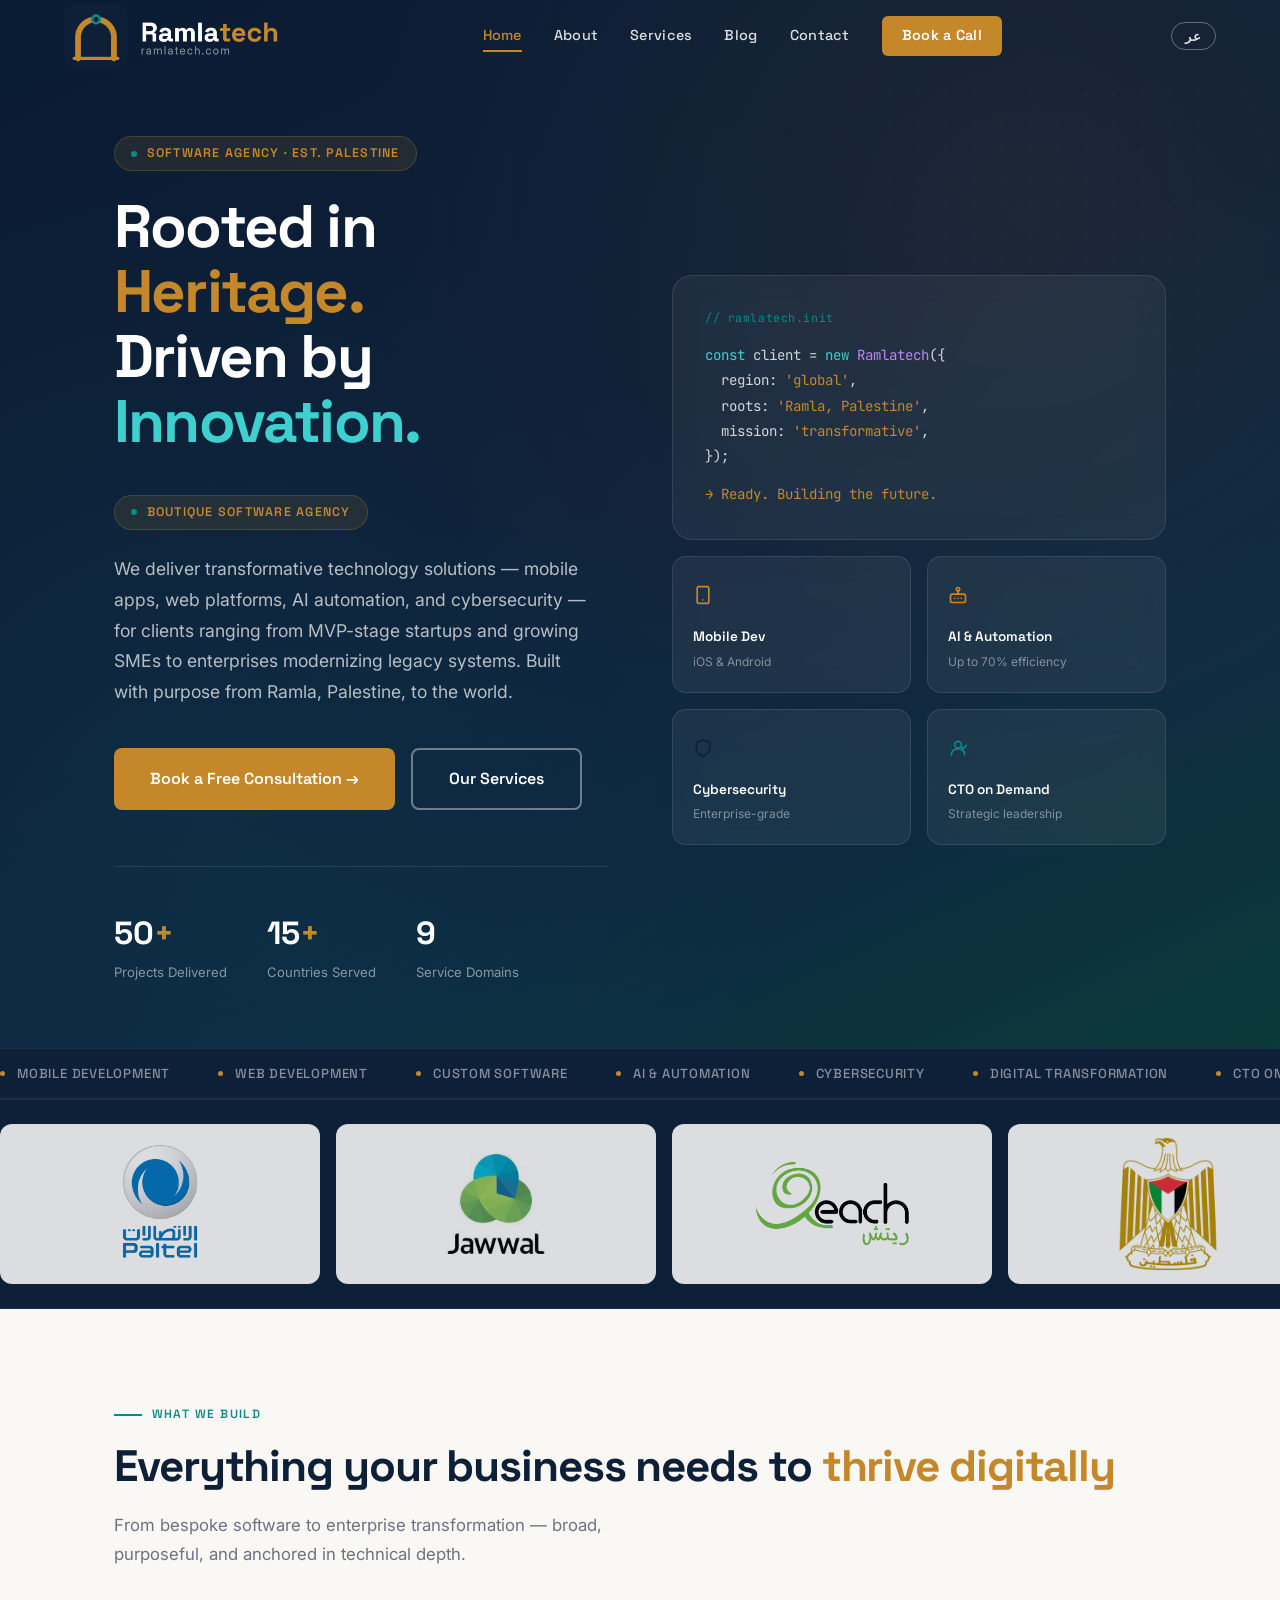
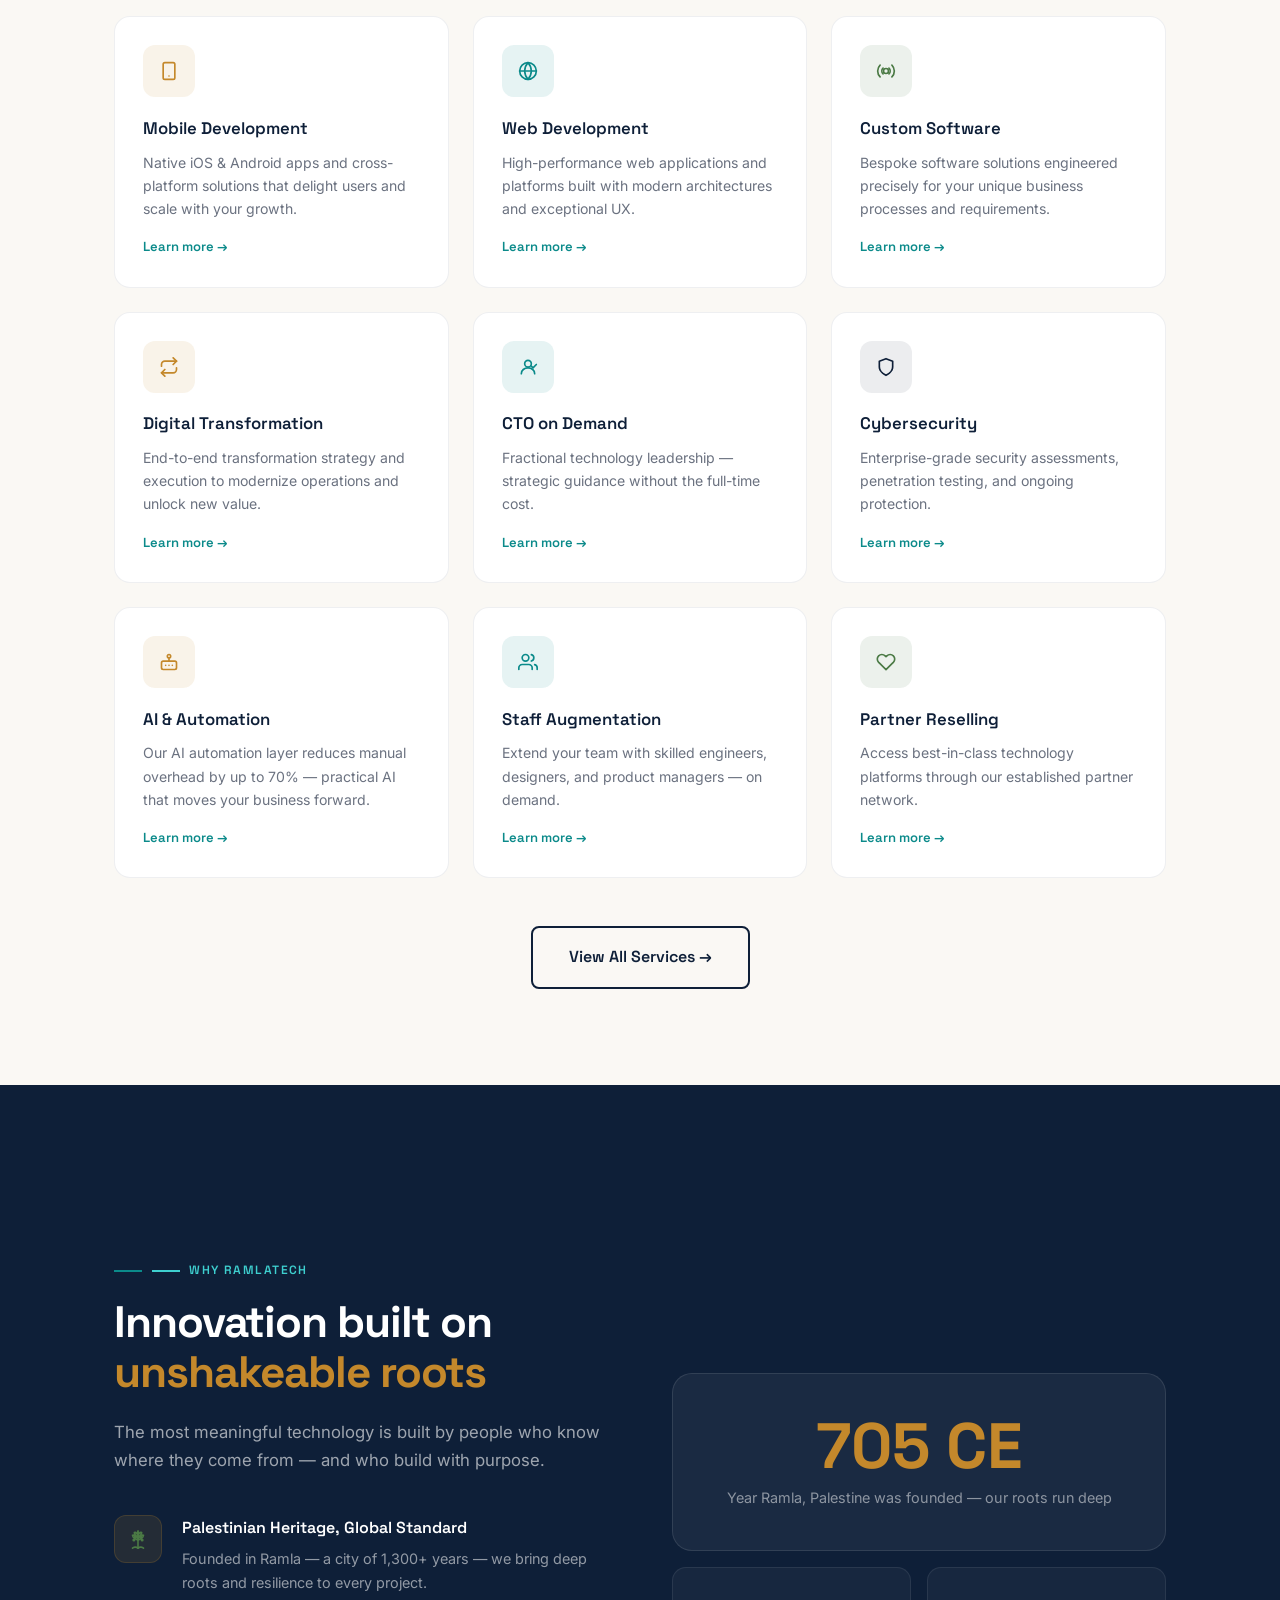
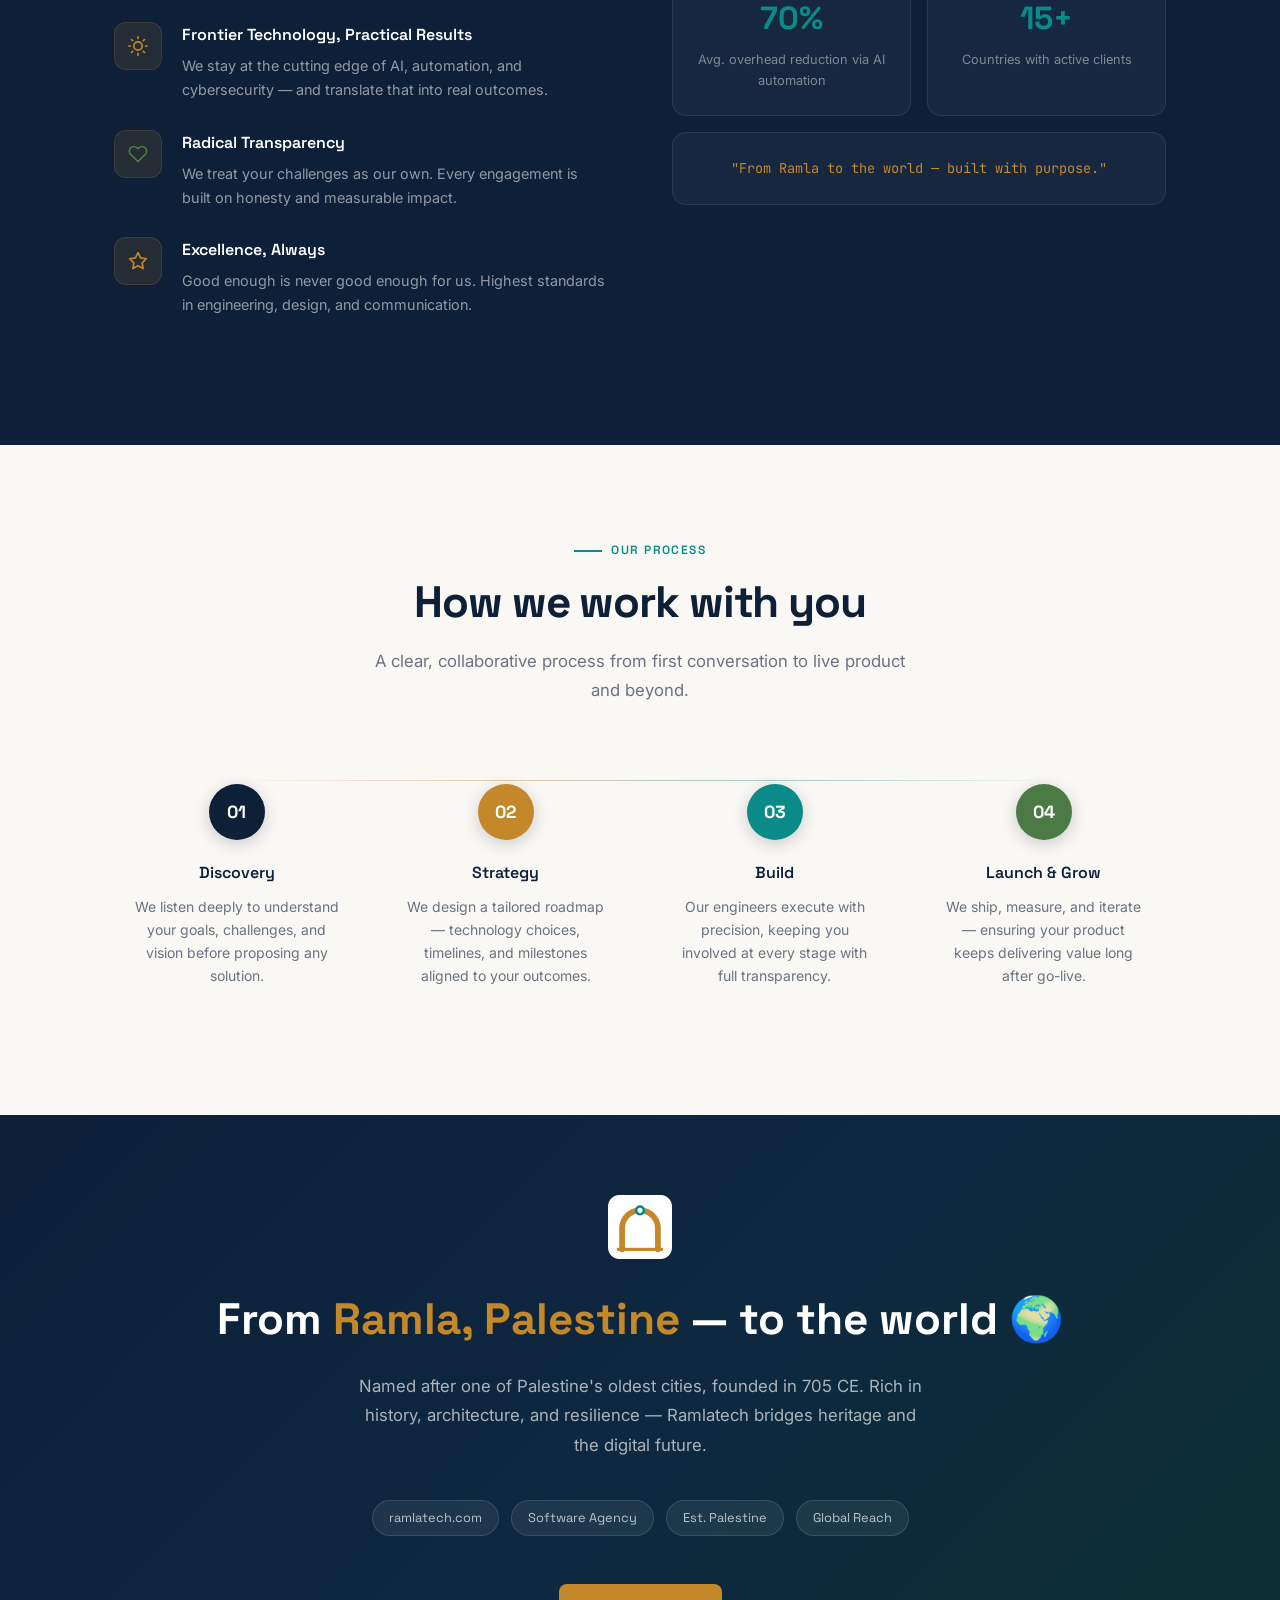
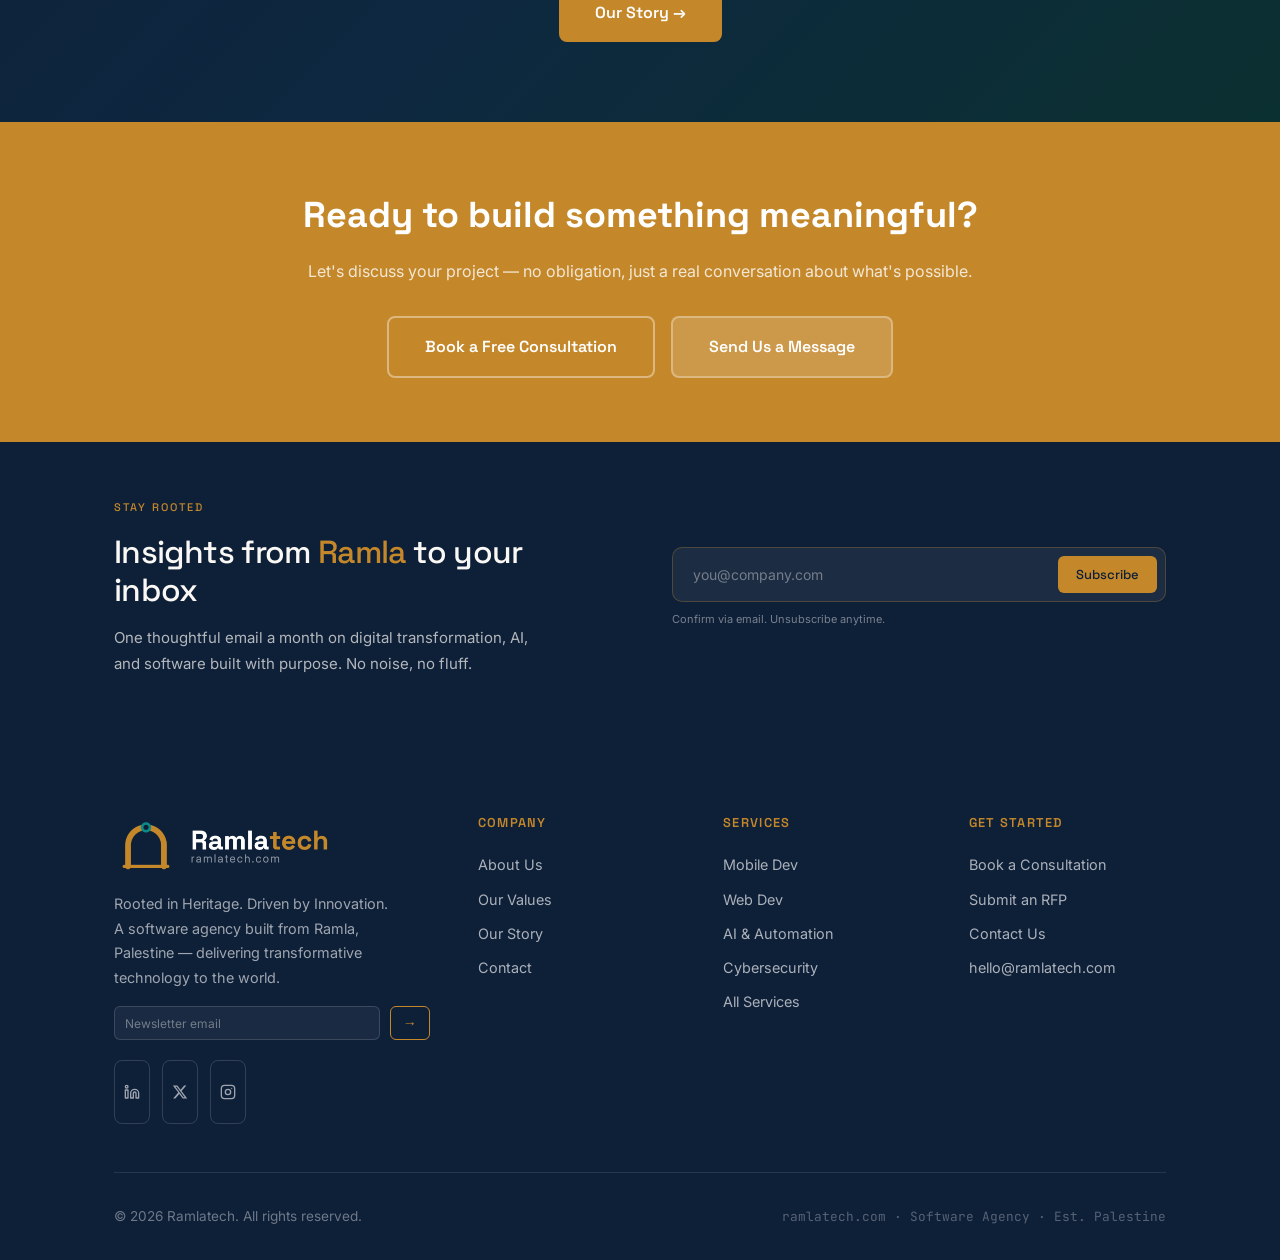
==== commit 6bdde0da: "feat: complete Arabic (AR) bilingual translation across all pages Full EN/AR switcher with Cairo fon" ====
--- a/index.html
+++ b/index.html
@@ -9,6 +9,8 @@
 <meta name="author" content="Ramlatech" />
 <meta name="robots" content="index, follow" />
 <link rel="canonical" href="https://ramlatech.com/" />
+<link rel="alternate" hreflang="en" href="https://ramlatech.com/" />
+<link rel="alternate" hreflang="ar" href="https://ramlatech.com/?lang=ar" />
 
 <!-- Open Graph -->
 <meta property="og:type" content="website" />
@@ -142,7 +144,6 @@
   window.dataLayer = window.dataLayer || [];
   function gtag(){dataLayer.push(arguments);}
   gtag('js', new Date());
-
   gtag('config', 'G-KXS97MYKLJ');
 </script>
 </head>
@@ -150,13 +151,14 @@
 <nav id="main-nav">
   <a href="index.html" class="nav-logo"><img src="assets/logo-nav.png" alt="Ramlatech boutique software agency logo" /></a>
   <div class="nav-links">
-    <a href="index.html">Home</a>
-    <a href="about.html">About</a>
-    <a href="services.html">Services</a>
-    <a href="blog.html">Blog</a>
-    <a href="contact.html">Contact</a>
-    <a href="contact.html#book" class="nav-cta">Book a Call</a>
-  </div>
+    <a href="index.html" data-i18n="nav.home">Home</a>
+    <a href="about.html" data-i18n="nav.about">About</a>
+    <a href="services.html" data-i18n="nav.services">Services</a>
+    <a href="blog.html" data-i18n="nav.blog">Blog</a>
+    <a href="contact.html" data-i18n="nav.contact">Contact</a>
+    <a href="contact.html#book" class="nav-cta" data-i18n="nav.book">Book a Call</a>
+  </div>
+  <button class="lang-toggle" id="lang-toggle" aria-label="Switch language">عر</button>
   <div class="nav-burger"><span></span><span></span><span></span></div>
 </nav>
 <section class="hero">
@@ -165,18 +167,18 @@
   <div class="container">
     <div class="hero-inner">
       <div class="hero-content">
-        <div class="hero-eyebrow anim-up"><span class="dot"></span> Software Agency · Est. Palestine</div>
-        <h1 class="anim-up anim-up-d1">Rooted in<br/><span class="gold">Heritage.</span><br/>Driven by <span class="teal">Innovation.</span></h1>
-        <div class="hero-eyebrow anim-up anim-up-d2" style="margin-top:1rem;"><span class="dot"></span> Boutique Software Agency</div>
-        <p class="hero-desc anim-up anim-up-d3">We deliver transformative technology solutions — mobile apps, web platforms, AI automation, and cybersecurity — for clients ranging from MVP-stage startups and growing SMEs to enterprises modernizing legacy systems. Built with purpose from Ramla, Palestine, to the world.</p>
+        <div class="hero-eyebrow anim-up"><span class="dot"></span> <span data-i18n="idx.eyebrow1">Software Agency · Est. Palestine</span></div>
+        <h1 class="anim-up anim-up-d1" data-i18n-html="idx.h1">Rooted in<br/><span class="gold">Heritage.</span><br/>Driven by <span class="teal">Innovation.</span></h1>
+        <div class="hero-eyebrow anim-up anim-up-d2" style="margin-top:1rem;"><span class="dot"></span> <span data-i18n="idx.eyebrow2">Boutique Software Agency</span></div>
+        <p class="hero-desc anim-up anim-up-d3" data-i18n="idx.desc">We deliver transformative technology solutions — mobile apps, web platforms, AI automation, and cybersecurity — for clients ranging from MVP-stage startups and growing SMEs to enterprises modernizing legacy systems. Built with purpose from Ramla, Palestine, to the world.</p>
         <div class="hero-actions anim-up anim-up-d4">
-          <a href="contact.html#book" class="btn btn-primary btn-lg">Book a Free Consultation →</a>
-          <a href="services.html" class="btn btn-secondary btn-lg">Our Services</a>
+          <a href="contact.html#book" class="btn btn-primary btn-lg" data-i18n="idx.cta1">Book a Free Consultation →</a>
+          <a href="services.html" class="btn btn-secondary btn-lg" data-i18n="idx.cta2">Our Services</a>
         </div>
         <div class="hero-stats anim-up anim-up-d4">
-          <div class="hero-stat"><div class="num">50<em>+</em></div><div class="lbl">Projects Delivered</div></div>
-          <div class="hero-stat"><div class="num">15<em>+</em></div><div class="lbl">Countries Served</div></div>
-          <div class="hero-stat"><div class="num">9</div><div class="lbl">Service Domains</div></div>
+          <div class="hero-stat"><div class="num">50<em>+</em></div><div class="lbl" data-i18n="idx.stat1">Projects Delivered</div></div>
+          <div class="hero-stat"><div class="num">15<em>+</em></div><div class="lbl" data-i18n="idx.stat2">Countries Served</div></div>
+          <div class="hero-stat"><div class="num">9</div><div class="lbl" data-i18n="idx.stat3">Service Domains</div></div>
         </div>
       </div>
       <div class="hero-visual anim-up anim-up-d2">
@@ -187,13 +189,13 @@
           <div class="code-line">&nbsp;&nbsp;roots: <span class="str">'Ramla, Palestine'</span>,</div>
           <div class="code-line">&nbsp;&nbsp;mission: <span class="str">'transformative'</span>,</div>
           <div class="code-line">});</div>
-          <div class="code-line" style="margin-top:0.75rem;color:var(--gold);">→ Ready. Building the future.</div>
+          <div class="code-line" data-i18n="idx.card.output" style="margin-top:0.75rem;color:var(--gold);">→ Ready. Building the future.</div>
         </div>
         <div class="hero-mini-cards">
-          <div class="hero-mini-card"><div class="icon"><svg width="20" height="20" viewBox="0 0 24 24" fill="none" stroke="#C4882B" stroke-width="2" stroke-linecap="round" stroke-linejoin="round"><rect x="5" y="2" width="14" height="20" rx="2"/><line x1="12" y1="18" x2="12" y2="18"/></svg></div><div class="title">Mobile Dev</div><div class="sub">iOS & Android</div></div>
-          <div class="hero-mini-card"><div class="icon"><svg width="20" height="20" viewBox="0 0 24 24" fill="none" stroke="#C4882B" stroke-width="2" stroke-linecap="round" stroke-linejoin="round"><rect x="3" y="11" width="18" height="10" rx="2"/><circle cx="12" cy="5" r="2"/><path d="M12 7v4"/><line x1="8" y1="16" x2="8" y2="16"/><line x1="12" y1="16" x2="12" y2="16"/><line x1="16" y1="16" x2="16" y2="16"/></svg></div><div class="title">AI & Automation</div><div class="sub">Up to 70% efficiency</div></div>
-          <div class="hero-mini-card"><div class="icon"><svg width="20" height="20" viewBox="0 0 24 24" fill="none" stroke="#0E1F38" stroke-width="2" stroke-linecap="round" stroke-linejoin="round"><path d="M12 22s8-4 8-10V5l-8-3-8 3v7c0 6 8 10 8 10z"/></svg></div><div class="title">Cybersecurity</div><div class="sub">Enterprise-grade</div></div>
-          <div class="hero-mini-card"><div class="icon"><svg width="20" height="20" viewBox="0 0 24 24" fill="none" stroke="#0B8A8A" stroke-width="2" stroke-linecap="round" stroke-linejoin="round"><circle cx="12" cy="8" r="4"/><path d="M4 20c0-4 3.6-7 8-7s8 3 8 7"/><polyline points="16 11 18 13 22 9"/></svg></div><div class="title">CTO on Demand</div><div class="sub">Strategic leadership</div></div>
+          <div class="hero-mini-card"><div class="icon"><svg width="20" height="20" viewBox="0 0 24 24" fill="none" stroke="#C4882B" stroke-width="2" stroke-linecap="round" stroke-linejoin="round"><rect x="5" y="2" width="14" height="20" rx="2"/><line x1="12" y1="18" x2="12" y2="18"/></svg></div><div class="title" data-i18n="idx.mini.mob_t">Mobile Dev</div><div class="sub" data-i18n="idx.mini.mob_s">iOS & Android</div></div>
+          <div class="hero-mini-card"><div class="icon"><svg width="20" height="20" viewBox="0 0 24 24" fill="none" stroke="#C4882B" stroke-width="2" stroke-linecap="round" stroke-linejoin="round"><rect x="3" y="11" width="18" height="10" rx="2"/><circle cx="12" cy="5" r="2"/><path d="M12 7v4"/><line x1="8" y1="16" x2="8" y2="16"/><line x1="12" y1="16" x2="12" y2="16"/><line x1="16" y1="16" x2="16" y2="16"/></svg></div><div class="title" data-i18n="idx.mini.ai_t">AI & Automation</div><div class="sub" data-i18n="idx.mini.ai_s">Up to 70% efficiency</div></div>
+          <div class="hero-mini-card"><div class="icon"><svg width="20" height="20" viewBox="0 0 24 24" fill="none" stroke="#0E1F38" stroke-width="2" stroke-linecap="round" stroke-linejoin="round"><path d="M12 22s8-4 8-10V5l-8-3-8 3v7c0 6 8 10 8 10z"/></svg></div><div class="title" data-i18n="idx.mini.sec_t">Cybersecurity</div><div class="sub" data-i18n="idx.mini.sec_s">Enterprise-grade</div></div>
+          <div class="hero-mini-card"><div class="icon"><svg width="20" height="20" viewBox="0 0 24 24" fill="none" stroke="#0B8A8A" stroke-width="2" stroke-linecap="round" stroke-linejoin="round"><circle cx="12" cy="8" r="4"/><path d="M4 20c0-4 3.6-7 8-7s8 3 8 7"/><polyline points="16 11 18 13 22 9"/></svg></div><div class="title" data-i18n="idx.mini.cto_t">CTO on Demand</div><div class="sub" data-i18n="idx.mini.cto_s">Strategic leadership</div></div>
         </div>
       </div>
     </div>
@@ -201,24 +203,24 @@
 </section>
 <div class="ticker">
   <div class="ticker-inner">
-    <div class="ticker-item"><span class="ticker-dot"></span>Mobile Development</div>
-    <div class="ticker-item"><span class="ticker-dot"></span>Web Development</div>
-    <div class="ticker-item"><span class="ticker-dot"></span>Custom Software</div>
-    <div class="ticker-item"><span class="ticker-dot"></span>AI & Automation</div>
-    <div class="ticker-item"><span class="ticker-dot"></span>Cybersecurity</div>
-    <div class="ticker-item"><span class="ticker-dot"></span>Digital Transformation</div>
-    <div class="ticker-item"><span class="ticker-dot"></span>CTO on Demand</div>
-    <div class="ticker-item"><span class="ticker-dot"></span>Staff Augmentation</div>
-    <div class="ticker-item"><span class="ticker-dot"></span>Partner Reselling</div>
-    <div class="ticker-item"><span class="ticker-dot"></span>Mobile Development</div>
-    <div class="ticker-item"><span class="ticker-dot"></span>Web Development</div>
-    <div class="ticker-item"><span class="ticker-dot"></span>Custom Software</div>
-    <div class="ticker-item"><span class="ticker-dot"></span>AI & Automation</div>
-    <div class="ticker-item"><span class="ticker-dot"></span>Cybersecurity</div>
-    <div class="ticker-item"><span class="ticker-dot"></span>Digital Transformation</div>
-    <div class="ticker-item"><span class="ticker-dot"></span>CTO on Demand</div>
-    <div class="ticker-item"><span class="ticker-dot"></span>Staff Augmentation</div>
-    <div class="ticker-item"><span class="ticker-dot"></span>Partner Reselling</div>
+    <div class="ticker-item"><span class="ticker-dot"></span><span data-i18n="tick.mobile">Mobile Development</span></div>
+    <div class="ticker-item"><span class="ticker-dot"></span><span data-i18n="tick.web">Web Development</span></div>
+    <div class="ticker-item"><span class="ticker-dot"></span><span data-i18n="tick.custom">Custom Software</span></div>
+    <div class="ticker-item"><span class="ticker-dot"></span><span data-i18n="tick.ai">AI & Automation</span></div>
+    <div class="ticker-item"><span class="ticker-dot"></span><span data-i18n="tick.sec">Cybersecurity</span></div>
+    <div class="ticker-item"><span class="ticker-dot"></span><span data-i18n="tick.digital">Digital Transformation</span></div>
+    <div class="ticker-item"><span class="ticker-dot"></span><span data-i18n="tick.cto">CTO on Demand</span></div>
+    <div class="ticker-item"><span class="ticker-dot"></span><span data-i18n="tick.staff">Staff Augmentation</span></div>
+    <div class="ticker-item"><span class="ticker-dot"></span><span data-i18n="tick.partner">Partner Reselling</span></div>
+    <div class="ticker-item"><span class="ticker-dot"></span><span data-i18n="tick.mobile">Mobile Development</span></div>
+    <div class="ticker-item"><span class="ticker-dot"></span><span data-i18n="tick.web">Web Development</span></div>
+    <div class="ticker-item"><span class="ticker-dot"></span><span data-i18n="tick.custom">Custom Software</span></div>
+    <div class="ticker-item"><span class="ticker-dot"></span><span data-i18n="tick.ai">AI & Automation</span></div>
+    <div class="ticker-item"><span class="ticker-dot"></span><span data-i18n="tick.sec">Cybersecurity</span></div>
+    <div class="ticker-item"><span class="ticker-dot"></span><span data-i18n="tick.digital">Digital Transformation</span></div>
+    <div class="ticker-item"><span class="ticker-dot"></span><span data-i18n="tick.cto">CTO on Demand</span></div>
+    <div class="ticker-item"><span class="ticker-dot"></span><span data-i18n="tick.staff">Staff Augmentation</span></div>
+    <div class="ticker-item"><span class="ticker-dot"></span><span data-i18n="tick.partner">Partner Reselling</span></div>
   </div>
 </div>
 <!-- Client Logo Carousel -->
@@ -234,6 +236,8 @@
     <div class="client-card" style="overflow:hidden"><img src="assets/clients/PMA%20Final%20.jpg" alt="PMA" style="transform:scale(1.27);transform-origin:center"></div>
     <div class="client-card"><img src="assets/clients/8%20World%20Bank.svg" alt="World Bank"></div>
     <div class="client-card"><img src="assets/clients/9%20Bank%20of%20Palestine.svg" alt="Bank of Palestine"></div>
+    <div class="client-card"><img src="assets/clients/10%20Fine%20Hygienic%20Holding.svg" alt="Fine Hygienic Holding"></div>
+    <div class="client-card"><img src="assets/clients/11%20National%20Food%20Products%20Company.svg" alt="National Food Products Company"></div>
     <div class="client-card"><img src="assets/clients/12%20AlQuds%20Pharma.svg" alt="AlQuds Pharma"></div>
     <div class="client-card"><img src="assets/clients/13%20GIZ.svg" alt="GIZ"></div>
     <div class="client-card"><img src="assets/clients/14%20Munib%20%26%20Angela%20Masri%20Logo.svg" alt="Munib &amp; Angela Masri"></div>
@@ -251,6 +255,8 @@
     <div class="client-card" style="overflow:hidden"><img src="assets/clients/PMA%20Final%20.jpg" alt="PMA" style="transform:scale(1.27);transform-origin:center"></div>
     <div class="client-card"><img src="assets/clients/8%20World%20Bank.svg" alt="World Bank"></div>
     <div class="client-card"><img src="assets/clients/9%20Bank%20of%20Palestine.svg" alt="Bank of Palestine"></div>
+    <div class="client-card"><img src="assets/clients/10%20Fine%20Hygienic%20Holding.svg" alt="Fine Hygienic Holding"></div>
+    <div class="client-card"><img src="assets/clients/11%20National%20Food%20Products%20Company.svg" alt="National Food Products Company"></div>
     <div class="client-card"><img src="assets/clients/12%20AlQuds%20Pharma.svg" alt="AlQuds Pharma"></div>
     <div class="client-card"><img src="assets/clients/13%20GIZ.svg" alt="GIZ"></div>
     <div class="client-card"><img src="assets/clients/14%20Munib%20%26%20Angela%20Masri%20Logo.svg" alt="Munib &amp; Angela Masri"></div>
@@ -263,23 +269,23 @@
 <section class="section-pad" style="background:var(--pearl);">
   <div class="container">
     <div class="reveal">
-      <div class="section-label">What We Build</div>
-      <h2 class="section-title">Everything your business needs to <span>thrive digitally</span></h2>
-      <p class="section-sub">From bespoke software to enterprise transformation — broad, purposeful, and anchored in technical depth.</p>
+      <div class="section-label" data-i18n="idx.svcs.label">What We Build</div>
+      <h2 class="section-title" data-i18n-html="idx.svcs.title">Everything your business needs to <span>thrive digitally</span></h2>
+      <p class="section-sub" data-i18n="idx.svcs.sub">From bespoke software to enterprise transformation — broad, purposeful, and anchored in technical depth.</p>
     </div>
     <div class="services-grid">
-      <div class="service-card reveal reveal-d1"><div class="service-icon" style="background:rgba(196,136,43,0.1);"><svg width="20" height="20" viewBox="0 0 24 24" fill="none" stroke="#C4882B" stroke-width="2" stroke-linecap="round" stroke-linejoin="round"><rect x="5" y="2" width="14" height="20" rx="2"/><line x1="12" y1="18" x2="12" y2="18"/></svg></div><h3>Mobile Development</h3><p>Native iOS & Android apps and cross-platform solutions that delight users and scale with your growth.</p><a href="services.html#mobile" class="service-link">Learn more →</a></div>
-      <div class="service-card reveal reveal-d2"><div class="service-icon" style="background:rgba(11,138,138,0.1);"><svg width="20" height="20" viewBox="0 0 24 24" fill="none" stroke="#0B8A8A" stroke-width="2" stroke-linecap="round" stroke-linejoin="round"><circle cx="12" cy="12" r="10"/><line x1="2" y1="12" x2="22" y2="12"/><path d="M12 2a15.3 15.3 0 0 1 4 10 15.3 15.3 0 0 1-4 10 15.3 15.3 0 0 1-4-10 15.3 15.3 0 0 1 4-10z"/></svg></div><h3>Web Development</h3><p>High-performance web applications and platforms built with modern architectures and exceptional UX.</p><a href="services.html#web" class="service-link">Learn more →</a></div>
-      <div class="service-card reveal reveal-d3"><div class="service-icon" style="background:rgba(75,122,69,0.1);"><svg width="20" height="20" viewBox="0 0 24 24" fill="none" stroke="#4B7A45" stroke-width="2" stroke-linecap="round" stroke-linejoin="round"><circle cx="12" cy="12" r="3"/><path d="M19.07 4.93a10 10 0 0 1 0 14.14M4.93 4.93a10 10 0 0 0 0 14.14"/><path d="M15.54 8.46a5 5 0 0 1 0 7.07M8.46 8.46a5 5 0 0 0 0 7.07"/></svg></div><h3>Custom Software</h3><p>Bespoke software solutions engineered precisely for your unique business processes and requirements.</p><a href="services.html#custom" class="service-link">Learn more →</a></div>
-      <div class="service-card reveal reveal-d1"><div class="service-icon" style="background:rgba(196,136,43,0.1);"><svg width="20" height="20" viewBox="0 0 24 24" fill="none" stroke="#C4882B" stroke-width="2" stroke-linecap="round" stroke-linejoin="round"><polyline points="17 1 21 5 17 9"/><path d="M3 11V9a4 4 0 0 1 4-4h14"/><polyline points="7 23 3 19 7 15"/><path d="M21 13v2a4 4 0 0 1-4 4H3"/></svg></div><h3>Digital Transformation</h3><p>End-to-end transformation strategy and execution to modernize operations and unlock new value.</p><a href="services.html#digital" class="service-link">Learn more →</a></div>
-      <div class="service-card reveal reveal-d2"><div class="service-icon" style="background:rgba(11,138,138,0.1);"><svg width="20" height="20" viewBox="0 0 24 24" fill="none" stroke="#0B8A8A" stroke-width="2" stroke-linecap="round" stroke-linejoin="round"><circle cx="12" cy="8" r="4"/><path d="M4 20c0-4 3.6-7 8-7s8 3 8 7"/><polyline points="16 11 18 13 22 9"/></svg></div><h3>CTO on Demand</h3><p>Fractional technology leadership — strategic guidance without the full-time cost.</p><a href="services.html#cto" class="service-link">Learn more →</a></div>
-      <div class="service-card reveal reveal-d3"><div class="service-icon" style="background:rgba(14,31,56,0.08);"><svg width="20" height="20" viewBox="0 0 24 24" fill="none" stroke="#0E1F38" stroke-width="2" stroke-linecap="round" stroke-linejoin="round"><path d="M12 22s8-4 8-10V5l-8-3-8 3v7c0 6 8 10 8 10z"/></svg></div><h3>Cybersecurity</h3><p>Enterprise-grade security assessments, penetration testing, and ongoing protection.</p><a href="services.html#security" class="service-link">Learn more →</a></div>
-      <div class="service-card reveal reveal-d1"><div class="service-icon" style="background:rgba(196,136,43,0.1);"><svg width="20" height="20" viewBox="0 0 24 24" fill="none" stroke="#C4882B" stroke-width="2" stroke-linecap="round" stroke-linejoin="round"><rect x="3" y="11" width="18" height="10" rx="2"/><circle cx="12" cy="5" r="2"/><path d="M12 7v4"/><line x1="8" y1="16" x2="8" y2="16"/><line x1="12" y1="16" x2="12" y2="16"/><line x1="16" y1="16" x2="16" y2="16"/></svg></div><h3>AI & Automation</h3><p>Our AI automation layer reduces manual overhead by up to 70% — practical AI that moves your business forward.</p><a href="services.html#ai" class="service-link">Learn more →</a></div>
-      <div class="service-card reveal reveal-d2"><div class="service-icon" style="background:rgba(11,138,138,0.1);"><svg width="20" height="20" viewBox="0 0 24 24" fill="none" stroke="#0B8A8A" stroke-width="2" stroke-linecap="round" stroke-linejoin="round"><path d="M17 21v-2a4 4 0 0 0-4-4H5a4 4 0 0 0-4 4v2"/><circle cx="9" cy="7" r="4"/><path d="M23 21v-2a4 4 0 0 0-3-3.87"/><path d="M16 3.13a4 4 0 0 1 0 7.75"/></svg></div><h3>Staff Augmentation</h3><p>Extend your team with skilled engineers, designers, and product managers — on demand.</p><a href="services.html#staff" class="service-link">Learn more →</a></div>
-      <div class="service-card reveal reveal-d3"><div class="service-icon" style="background:rgba(75,122,69,0.1);"><svg width="20" height="20" viewBox="0 0 24 24" fill="none" stroke="#4B7A45" stroke-width="2" stroke-linecap="round" stroke-linejoin="round"><path d="M20.84 4.61a5.5 5.5 0 0 0-7.78 0L12 5.67l-1.06-1.06a5.5 5.5 0 0 0-7.78 7.78l1.06 1.06L12 21.23l7.78-7.78 1.06-1.06a5.5 5.5 0 0 0 0-7.78z"/></svg></div><h3>Partner Reselling</h3><p>Access best-in-class technology platforms through our established partner network.</p><a href="services.html#partner" class="service-link">Learn more →</a></div>
+      <div class="service-card reveal reveal-d1"><div class="service-icon" style="background:rgba(196,136,43,0.1);"><svg width="20" height="20" viewBox="0 0 24 24" fill="none" stroke="#C4882B" stroke-width="2" stroke-linecap="round" stroke-linejoin="round"><rect x="5" y="2" width="14" height="20" rx="2"/><line x1="12" y1="18" x2="12" y2="18"/></svg></div><h3 data-i18n="idx.svc.mob.h3">Mobile Development</h3><p data-i18n="idx.svc.mob.p">Native iOS & Android apps and cross-platform solutions that delight users and scale with your growth.</p><a href="services.html#mobile" class="service-link" data-i18n="idx.svc.mob.lnk">Learn more →</a></div>
+      <div class="service-card reveal reveal-d2"><div class="service-icon" style="background:rgba(11,138,138,0.1);"><svg width="20" height="20" viewBox="0 0 24 24" fill="none" stroke="#0B8A8A" stroke-width="2" stroke-linecap="round" stroke-linejoin="round"><circle cx="12" cy="12" r="10"/><line x1="2" y1="12" x2="22" y2="12"/><path d="M12 2a15.3 15.3 0 0 1 4 10 15.3 15.3 0 0 1-4 10 15.3 15.3 0 0 1-4-10 15.3 15.3 0 0 1 4-10z"/></svg></div><h3 data-i18n="idx.svc.web.h3">Web Development</h3><p data-i18n="idx.svc.web.p">High-performance web applications and platforms built with modern architectures and exceptional UX.</p><a href="services.html#web" class="service-link" data-i18n="idx.svc.web.lnk">Learn more →</a></div>
+      <div class="service-card reveal reveal-d3"><div class="service-icon" style="background:rgba(75,122,69,0.1);"><svg width="20" height="20" viewBox="0 0 24 24" fill="none" stroke="#4B7A45" stroke-width="2" stroke-linecap="round" stroke-linejoin="round"><circle cx="12" cy="12" r="3"/><path d="M19.07 4.93a10 10 0 0 1 0 14.14M4.93 4.93a10 10 0 0 0 0 14.14"/><path d="M15.54 8.46a5 5 0 0 1 0 7.07M8.46 8.46a5 5 0 0 0 0 7.07"/></svg></div><h3 data-i18n="idx.svc.cus.h3">Custom Software</h3><p data-i18n="idx.svc.cus.p">Bespoke software solutions engineered precisely for your unique business processes and requirements.</p><a href="services.html#custom" class="service-link" data-i18n="idx.svc.cus.lnk">Learn more →</a></div>
+      <div class="service-card reveal reveal-d1"><div class="service-icon" style="background:rgba(196,136,43,0.1);"><svg width="20" height="20" viewBox="0 0 24 24" fill="none" stroke="#C4882B" stroke-width="2" stroke-linecap="round" stroke-linejoin="round"><polyline points="17 1 21 5 17 9"/><path d="M3 11V9a4 4 0 0 1 4-4h14"/><polyline points="7 23 3 19 7 15"/><path d="M21 13v2a4 4 0 0 1-4 4H3"/></svg></div><h3 data-i18n="idx.svc.dig.h3">Digital Transformation</h3><p data-i18n="idx.svc.dig.p">End-to-end transformation strategy and execution to modernize operations and unlock new value.</p><a href="services.html#digital" class="service-link" data-i18n="idx.svc.dig.lnk">Learn more →</a></div>
+      <div class="service-card reveal reveal-d2"><div class="service-icon" style="background:rgba(11,138,138,0.1);"><svg width="20" height="20" viewBox="0 0 24 24" fill="none" stroke="#0B8A8A" stroke-width="2" stroke-linecap="round" stroke-linejoin="round"><circle cx="12" cy="8" r="4"/><path d="M4 20c0-4 3.6-7 8-7s8 3 8 7"/><polyline points="16 11 18 13 22 9"/></svg></div><h3 data-i18n="idx.svc.cto.h3">CTO on Demand</h3><p data-i18n="idx.svc.cto.p">Fractional technology leadership — strategic guidance without the full-time cost.</p><a href="services.html#cto" class="service-link" data-i18n="idx.svc.cto.lnk">Learn more →</a></div>
+      <div class="service-card reveal reveal-d3"><div class="service-icon" style="background:rgba(14,31,56,0.08);"><svg width="20" height="20" viewBox="0 0 24 24" fill="none" stroke="#0E1F38" stroke-width="2" stroke-linecap="round" stroke-linejoin="round"><path d="M12 22s8-4 8-10V5l-8-3-8 3v7c0 6 8 10 8 10z"/></svg></div><h3 data-i18n="idx.svc.sec.h3">Cybersecurity</h3><p data-i18n="idx.svc.sec.p">Enterprise-grade security assessments, penetration testing, and ongoing protection.</p><a href="services.html#security" class="service-link" data-i18n="idx.svc.sec.lnk">Learn more →</a></div>
+      <div class="service-card reveal reveal-d1"><div class="service-icon" style="background:rgba(196,136,43,0.1);"><svg width="20" height="20" viewBox="0 0 24 24" fill="none" stroke="#C4882B" stroke-width="2" stroke-linecap="round" stroke-linejoin="round"><rect x="3" y="11" width="18" height="10" rx="2"/><circle cx="12" cy="5" r="2"/><path d="M12 7v4"/><line x1="8" y1="16" x2="8" y2="16"/><line x1="12" y1="16" x2="12" y2="16"/><line x1="16" y1="16" x2="16" y2="16"/></svg></div><h3 data-i18n="idx.svc.ai.h3">AI & Automation</h3><p data-i18n="idx.svc.ai.p">Our AI automation layer reduces manual overhead by up to 70% — practical AI that moves your business forward.</p><a href="services.html#ai" class="service-link" data-i18n="idx.svc.ai.lnk">Learn more →</a></div>
+      <div class="service-card reveal reveal-d2"><div class="service-icon" style="background:rgba(11,138,138,0.1);"><svg width="20" height="20" viewBox="0 0 24 24" fill="none" stroke="#0B8A8A" stroke-width="2" stroke-linecap="round" stroke-linejoin="round"><path d="M17 21v-2a4 4 0 0 0-4-4H5a4 4 0 0 0-4 4v2"/><circle cx="9" cy="7" r="4"/><path d="M23 21v-2a4 4 0 0 0-3-3.87"/><path d="M16 3.13a4 4 0 0 1 0 7.75"/></svg></div><h3 data-i18n="idx.svc.sta.h3">Staff Augmentation</h3><p data-i18n="idx.svc.sta.p">Extend your team with skilled engineers, designers, and product managers — on demand.</p><a href="services.html#staff" class="service-link" data-i18n="idx.svc.sta.lnk">Learn more →</a></div>
+      <div class="service-card reveal reveal-d3"><div class="service-icon" style="background:rgba(75,122,69,0.1);"><svg width="20" height="20" viewBox="0 0 24 24" fill="none" stroke="#4B7A45" stroke-width="2" stroke-linecap="round" stroke-linejoin="round"><path d="M20.84 4.61a5.5 5.5 0 0 0-7.78 0L12 5.67l-1.06-1.06a5.5 5.5 0 0 0-7.78 7.78l1.06 1.06L12 21.23l7.78-7.78 1.06-1.06a5.5 5.5 0 0 0 0-7.78z"/></svg></div><h3 data-i18n="idx.svc.par.h3">Partner Reselling</h3><p data-i18n="idx.svc.par.p">Access best-in-class technology platforms through our established partner network.</p><a href="services.html#partner" class="service-link" data-i18n="idx.svc.par.lnk">Learn more →</a></div>
     </div>
     <div style="text-align:center;margin-top:3rem;" class="reveal">
-      <a href="services.html" class="btn btn-outline-navy btn-lg">View All Services →</a>
+      <a href="services.html" class="btn btn-outline-navy btn-lg" data-i18n="idx.svcs.all">View All Services →</a>
     </div>
   </div>
 </section>
@@ -288,24 +294,24 @@
     <div class="why-grid">
       <div>
         <div class="reveal">
-          <div class="section-label" style="color:#3ecfcf;"><span style="width:28px;height:2px;background:#3ecfcf;display:inline-block;"></span>Why Ramlatech</div>
-          <h2 class="section-title" style="color:white;">Innovation built on <span>unshakeable roots</span></h2>
-          <p class="section-sub" style="color:rgba(255,255,255,0.6);">The most meaningful technology is built by people who know where they come from — and who build with purpose.</p>
+          <div class="section-label" style="color:#3ecfcf;"><span style="width:28px;height:2px;background:#3ecfcf;display:inline-block;"></span><span data-i18n="idx.why.label">Why Ramlatech</span></div>
+          <h2 class="section-title" style="color:white;" data-i18n-html="idx.why.title">Innovation built on <span>unshakeable roots</span></h2>
+          <p class="section-sub" style="color:rgba(255,255,255,0.6);" data-i18n="idx.why.sub">The most meaningful technology is built by people who know where they come from — and who build with purpose.</p>
         </div>
         <div class="why-points" style="margin-top:2.5rem;">
-          <div class="why-point reveal reveal-d1"><div class="why-point-icon"><svg width="22" height="22" viewBox="0 0 24 24" fill="none" stroke="#4B7A45" stroke-width="1.75" stroke-linecap="round" stroke-linejoin="round"><line x1="12" y1="22" x2="12" y2="13"/><path d="M12 22 C10 20 7 21 6 22"/><path d="M12 22 C14 20 17 21 18 22"/><path d="M12 13 C12 13 7 12 6 8 C9 7 11 9 12 13z"/><path d="M12 13 C12 13 17 12 18 8 C15 7 13 9 12 13z"/><path d="M12 10 C12 10 8 8 8 5 C10 4 12 7 12 10z"/><path d="M12 10 C12 10 16 8 16 5 C14 4 12 7 12 10z"/><path d="M12 7 C11 5 12 3 12 3 C12 3 13 5 12 7z"/><circle cx="9" cy="10" r="1" fill="#4B7A45"/><circle cx="15" cy="10" r="1" fill="#4B7A45"/><circle cx="7.5" cy="13" r="0.8" fill="#4B7A45"/><circle cx="16.5" cy="13" r="0.8" fill="#4B7A45"/></svg></div><div><h4>Palestinian Heritage, Global Standard</h4><p>Founded in Ramla — a city of 1,300+ years — we bring deep roots and resilience to every project.</p></div></div>
-          <div class="why-point reveal reveal-d2"><div class="why-point-icon"><svg width="20" height="20" viewBox="0 0 24 24" fill="none" stroke="#C4882B" stroke-width="2" stroke-linecap="round" stroke-linejoin="round"><circle cx="12" cy="12" r="5"/><line x1="12" y1="1" x2="12" y2="3"/><line x1="12" y1="21" x2="12" y2="23"/><line x1="4.22" y1="4.22" x2="5.64" y2="5.64"/><line x1="18.36" y1="18.36" x2="19.78" y2="19.78"/><line x1="1" y1="12" x2="3" y2="12"/><line x1="21" y1="12" x2="23" y2="12"/><line x1="4.22" y1="19.78" x2="5.64" y2="18.36"/><line x1="18.36" y1="5.64" x2="19.78" y2="4.22"/></svg></div><div><h4>Frontier Technology, Practical Results</h4><p>We stay at the cutting edge of AI, automation, and cybersecurity — and translate that into real outcomes.</p></div></div>
-          <div class="why-point reveal reveal-d3"><div class="why-point-icon"><svg width="20" height="20" viewBox="0 0 24 24" fill="none" stroke="#4B7A45" stroke-width="2" stroke-linecap="round" stroke-linejoin="round"><path d="M20.84 4.61a5.5 5.5 0 0 0-7.78 0L12 5.67l-1.06-1.06a5.5 5.5 0 0 0-7.78 7.78l1.06 1.06L12 21.23l7.78-7.78 1.06-1.06a5.5 5.5 0 0 0 0-7.78z"/></svg></div><div><h4>Radical Transparency</h4><p>We treat your challenges as our own. Every engagement is built on honesty and measurable impact.</p></div></div>
-          <div class="why-point reveal reveal-d4"><div class="why-point-icon"><svg width="20" height="20" viewBox="0 0 24 24" fill="none" stroke="#C4882B" stroke-width="2" stroke-linecap="round" stroke-linejoin="round"><polygon points="12 2 15.09 8.26 22 9.27 17 14.14 18.18 21.02 12 17.77 5.82 21.02 7 14.14 2 9.27 8.91 8.26 12 2"/></svg></div><div><h4>Excellence, Always</h4><p>Good enough is never good enough for us. Highest standards in engineering, design, and communication.</p></div></div>
+          <div class="why-point reveal reveal-d1"><div class="why-point-icon"><svg width="22" height="22" viewBox="0 0 24 24" fill="none" stroke="#4B7A45" stroke-width="1.75" stroke-linecap="round" stroke-linejoin="round"><line x1="12" y1="22" x2="12" y2="13"/><path d="M12 22 C10 20 7 21 6 22"/><path d="M12 22 C14 20 17 21 18 22"/><path d="M12 13 C12 13 7 12 6 8 C9 7 11 9 12 13z"/><path d="M12 13 C12 13 17 12 18 8 C15 7 13 9 12 13z"/><path d="M12 10 C12 10 8 8 8 5 C10 4 12 7 12 10z"/><path d="M12 10 C12 10 16 8 16 5 C14 4 12 7 12 10z"/><path d="M12 7 C11 5 12 3 12 3 C12 3 13 5 12 7z"/><circle cx="9" cy="10" r="1" fill="#4B7A45"/><circle cx="15" cy="10" r="1" fill="#4B7A45"/><circle cx="7.5" cy="13" r="0.8" fill="#4B7A45"/><circle cx="16.5" cy="13" r="0.8" fill="#4B7A45"/></svg></div><div><h4 data-i18n="idx.why.p1h4">Palestinian Heritage, Global Standard</h4><p data-i18n="idx.why.p1p">Founded in Ramla — a city of 1,300+ years — we bring deep roots and resilience to every project.</p></div></div>
+          <div class="why-point reveal reveal-d2"><div class="why-point-icon"><svg width="20" height="20" viewBox="0 0 24 24" fill="none" stroke="#C4882B" stroke-width="2" stroke-linecap="round" stroke-linejoin="round"><circle cx="12" cy="12" r="5"/><line x1="12" y1="1" x2="12" y2="3"/><line x1="12" y1="21" x2="12" y2="23"/><line x1="4.22" y1="4.22" x2="5.64" y2="5.64"/><line x1="18.36" y1="18.36" x2="19.78" y2="19.78"/><line x1="1" y1="12" x2="3" y2="12"/><line x1="21" y1="12" x2="23" y2="12"/><line x1="4.22" y1="19.78" x2="5.64" y2="18.36"/><line x1="18.36" y1="5.64" x2="19.78" y2="4.22"/></svg></div><div><h4 data-i18n="idx.why.p2h4">Frontier Technology, Practical Results</h4><p data-i18n="idx.why.p2p">We stay at the cutting edge of AI, automation, and cybersecurity — and translate that into real outcomes.</p></div></div>
+          <div class="why-point reveal reveal-d3"><div class="why-point-icon"><svg width="20" height="20" viewBox="0 0 24 24" fill="none" stroke="#4B7A45" stroke-width="2" stroke-linecap="round" stroke-linejoin="round"><path d="M20.84 4.61a5.5 5.5 0 0 0-7.78 0L12 5.67l-1.06-1.06a5.5 5.5 0 0 0-7.78 7.78l1.06 1.06L12 21.23l7.78-7.78 1.06-1.06a5.5 5.5 0 0 0 0-7.78z"/></svg></div><div><h4 data-i18n="idx.why.p3h4">Radical Transparency</h4><p data-i18n="idx.why.p3p">We treat your challenges as our own. Every engagement is built on honesty and measurable impact.</p></div></div>
+          <div class="why-point reveal reveal-d4"><div class="why-point-icon"><svg width="20" height="20" viewBox="0 0 24 24" fill="none" stroke="#C4882B" stroke-width="2" stroke-linecap="round" stroke-linejoin="round"><polygon points="12 2 15.09 8.26 22 9.27 17 14.14 18.18 21.02 12 17.77 5.82 21.02 7 14.14 2 9.27 8.91 8.26 12 2"/></svg></div><div><h4 data-i18n="idx.why.p4h4">Excellence, Always</h4><p data-i18n="idx.why.p4p">Good enough is never good enough for us. Highest standards in engineering, design, and communication.</p></div></div>
         </div>
       </div>
       <div class="why-visual reveal reveal-d2">
-        <div class="why-big-stat"><div class="n">705 CE</div><div class="l">Year Ramla, Palestine was founded — our roots run deep</div></div>
+        <div class="why-big-stat"><div class="n">705 CE</div><div class="l" data-i18n="idx.why.bsl">Year Ramla, Palestine was founded — our roots run deep</div></div>
         <div class="why-stats-row">
-          <div class="why-mini-stat"><div class="n">70%</div><div class="l">Avg. overhead reduction via AI automation</div></div>
-          <div class="why-mini-stat"><div class="n">15+</div><div class="l">Countries with active clients</div></div>
-        </div>
-        <div class="why-mini-stat"><div style="font-family:var(--font-mono);font-size:0.85rem;color:var(--gold);">"From Ramla to the world — built with purpose."</div></div>
+          <div class="why-mini-stat"><div class="n">70%</div><div class="l" data-i18n="idx.why.m1l">Avg. overhead reduction via AI automation</div></div>
+          <div class="why-mini-stat"><div class="n">15+</div><div class="l" data-i18n="idx.why.m2l">Countries with active clients</div></div>
+        </div>
+        <div class="why-mini-stat"><div style="font-family:var(--font-mono);font-size:0.85rem;color:var(--gold);" data-i18n="idx.why.quote">"From Ramla to the world — built with purpose."</div></div>
       </div>
     </div>
   </div>
@@ -313,15 +319,15 @@
 <section class="section-pad" style="background:var(--pearl);">
   <div class="container">
     <div style="text-align:center;" class="reveal">
-      <div class="section-label" style="justify-content:center;">Our Process</div>
-      <h2 class="section-title" style="text-align:center;">How we work with you</h2>
-      <p class="section-sub" style="margin:0 auto;">A clear, collaborative process from first conversation to live product and beyond.</p>
+      <div class="section-label" style="justify-content:center;" data-i18n="idx.proc.label">Our Process</div>
+      <h2 class="section-title" style="text-align:center;" data-i18n="idx.proc.title">How we work with you</h2>
+      <p class="section-sub" style="margin:0 auto;" data-i18n="idx.proc.sub">A clear, collaborative process from first conversation to live product and beyond.</p>
     </div>
     <div class="process-steps">
-      <div class="process-step reveal reveal-d1"><div class="step-num">01</div><h3>Discovery</h3><p>We listen deeply to understand your goals, challenges, and vision before proposing any solution.</p></div>
-      <div class="process-step reveal reveal-d2"><div class="step-num">02</div><h3>Strategy</h3><p>We design a tailored roadmap — technology choices, timelines, and milestones aligned to your outcomes.</p></div>
-      <div class="process-step reveal reveal-d3"><div class="step-num">03</div><h3>Build</h3><p>Our engineers execute with precision, keeping you involved at every stage with full transparency.</p></div>
-      <div class="process-step reveal reveal-d4"><div class="step-num">04</div><h3>Launch & Grow</h3><p>We ship, measure, and iterate — ensuring your product keeps delivering value long after go-live.</p></div>
+      <div class="process-step reveal reveal-d1"><div class="step-num">01</div><h3 data-i18n="idx.proc.s1h3">Discovery</h3><p data-i18n="idx.proc.s1p">We listen deeply to understand your goals, challenges, and vision before proposing any solution.</p></div>
+      <div class="process-step reveal reveal-d2"><div class="step-num">02</div><h3 data-i18n="idx.proc.s2h3">Strategy</h3><p data-i18n="idx.proc.s2p">We design a tailored roadmap — technology choices, timelines, and milestones aligned to your outcomes.</p></div>
+      <div class="process-step reveal reveal-d3"><div class="step-num">03</div><h3 data-i18n="idx.proc.s3h3">Build</h3><p data-i18n="idx.proc.s3p">Our engineers execute with precision, keeping you involved at every stage with full transparency.</p></div>
+      <div class="process-step reveal reveal-d4"><div class="step-num">04</div><h3 data-i18n="idx.proc.s4h3">Launch & Grow</h3><p data-i18n="idx.proc.s4p">We ship, measure, and iterate — ensuring your product keeps delivering value long after go-live.</p></div>
     </div>
   </div>
 </section>
@@ -329,26 +335,26 @@
   <div class="container" style="position:relative;z-index:1;">
     <div class="reveal">
       <img src="assets/mark-white.png" alt="Ramlatech software agency mark" style="height:64px;margin:0 auto 1.5rem;" />
-      <h2>From <span>Ramla, Palestine</span> — to the world 🌍</h2>
-      <p>Named after one of Palestine's oldest cities, founded in 705 CE. Rich in history, architecture, and resilience — Ramlatech bridges heritage and the digital future.</p>
+      <h2 data-i18n-html="idx.heri.h2">From <span>Ramla, Palestine</span> — to the world 🌍</h2>
+      <p data-i18n="idx.heri.p">Named after one of Palestine's oldest cities, founded in 705 CE. Rich in history, architecture, and resilience — Ramlatech bridges heritage and the digital future.</p>
       <div class="heritage-tags">
         <span class="heritage-tag">ramlatech.com</span>
-        <span class="heritage-tag">Software Agency</span>
-        <span class="heritage-tag">Est. Palestine</span>
-        <span class="heritage-tag">Global Reach</span>
-      </div>
-      <a href="about.html" class="btn btn-primary btn-lg">Our Story →</a>
+        <span class="heritage-tag" data-i18n="idx.heri.t2">Software Agency</span>
+        <span class="heritage-tag" data-i18n="idx.heri.t3">Est. Palestine</span>
+        <span class="heritage-tag" data-i18n="idx.heri.t4">Global Reach</span>
+      </div>
+      <a href="about.html" class="btn btn-primary btn-lg" data-i18n="idx.heri.cta">Our Story →</a>
     </div>
   </div>
 </section>
 <section class="cta-strip">
   <div class="container">
     <div class="reveal">
-      <h2>Ready to build something meaningful?</h2>
-      <p>Let's discuss your project — no obligation, just a real conversation about what's possible.</p>
+      <h2 data-i18n="idx.cta.h2">Ready to build something meaningful?</h2>
+      <p data-i18n="idx.cta.p">Let's discuss your project — no obligation, just a real conversation about what's possible.</p>
       <div style="display:flex;gap:1rem;justify-content:center;flex-wrap:wrap;">
-        <a href="contact.html#book" class="btn btn-secondary btn-lg">Book a Free Consultation</a>
-        <a href="contact.html" class="btn btn-lg" style="background:rgba(255,255,255,0.15);color:white;border:2px solid rgba(255,255,255,0.3);">Send Us a Message</a>
+        <a href="contact.html#book" class="btn btn-secondary btn-lg" data-i18n="idx.cta.b1">Book a Free Consultation</a>
+        <a href="contact.html" class="btn btn-lg" style="background:rgba(255,255,255,0.15);color:white;border:2px solid rgba(255,255,255,0.3);" data-i18n="idx.cta.b2">Send Us a Message</a>
       </div>
     </div>
   </div>
@@ -357,9 +363,9 @@
   <div class="container">
     <div class="newsletter-grid">
       <div class="newsletter-left">
-        <div class="newsletter-eyebrow">STAY ROOTED</div>
-        <h2 class="newsletter-h2">Insights from <span>Ramla</span> to your inbox</h2>
-        <p class="newsletter-p">One thoughtful email a month on digital transformation, AI, and software built with purpose. No noise, no fluff.</p>
+        <div class="newsletter-eyebrow" data-i18n="nl.eyebrow">STAY ROOTED</div>
+        <h2 class="newsletter-h2" data-i18n-html="nl.h2">Insights from <span>Ramla</span> to your inbox</h2>
+        <p class="newsletter-p" data-i18n="nl.p">One thoughtful email a month on digital transformation, AI, and software built with purpose. No noise, no fluff.</p>
       </div>
       <div class="newsletter-right">
         <form class="newsletter-form" data-newsletter="band" action="https://assets.mailerlite.com/jsonp/2267517/forms/184727574659729402/subscribe" method="POST">
@@ -368,11 +374,11 @@
           <label class="sr-only" for="nl-band-email">Email</label>
           <div class="newsletter-input-wrap">
             <input type="email" id="nl-band-email" name="fields[email]" required placeholder="you@company.com" aria-label="Email" class="newsletter-input" autocomplete="email">
-            <button type="submit" class="newsletter-btn">Subscribe</button>
+            <button type="submit" class="newsletter-btn" data-i18n="nl.btn">Subscribe</button>
           </div>
-          <p class="newsletter-helper">Confirm via email. Unsubscribe anytime.</p>
+          <p class="newsletter-helper" data-i18n="nl.helper">Confirm via email. Unsubscribe anytime.</p>
         </form>
-        <div class="newsletter-success">Thanks — check your inbox to confirm.</div>
+        <div class="newsletter-success" data-i18n="nl.success">Thanks — check your inbox to confirm.</div>
       </div>
     </div>
   </div>
@@ -382,15 +388,15 @@
     <div class="footer-grid">
       <div class="footer-brand">
         <img src="assets/logo-nav.png" alt="Ramlatech boutique software agency logo" style="height:64px;" />
-        <p>Rooted in Heritage. Driven by Innovation. A software agency built from Ramla, Palestine — delivering transformative technology to the world.</p>
+        <p data-i18n="footer.tagline">Rooted in Heritage. Driven by Innovation. A software agency built from Ramla, Palestine — delivering transformative technology to the world.</p>
         <form class="footer-nl-form" data-newsletter="footer" action="https://assets.mailerlite.com/jsonp/2267517/forms/184727574659729402/subscribe" method="POST">
           <input type="hidden" name="ml-submit" value="1">
           <input type="hidden" name="anticsrf" value="true">
           <label class="sr-only" for="nl-footer-email">Email</label>
-          <input type="email" id="nl-footer-email" name="fields[email]" required placeholder="Newsletter email" aria-label="Email" class="footer-nl-input" autocomplete="email">
+          <input type="email" id="nl-footer-email" name="fields[email]" required placeholder="Newsletter email" aria-label="Email" class="footer-nl-input" autocomplete="email" data-i18n-ph="footer.nl_ph">
           <button type="submit" class="footer-nl-btn">→</button>
         </form>
-        <div class="footer-nl-success">Thanks — check your inbox to confirm.</div>
+        <div class="footer-nl-success" data-i18n="nl.success">Thanks — check your inbox to confirm.</div>
         <div class="footer-social" style="margin-top:1.25rem;">
   <a href="https://www.linkedin.com/company/ramlatech" target="_blank" title="LinkedIn">
     <svg width="16" height="16" viewBox="0 0 24 24" fill="none" stroke="currentColor" stroke-width="2" stroke-linecap="round" stroke-linejoin="round"><path d="M16 8a6 6 0 0 1 6 6v7h-4v-7a2 2 0 0 0-2-2 2 2 0 0 0-2 2v7h-4v-7a6 6 0 0 1 6-6z"/><rect x="2" y="9" width="4" height="12"/><circle cx="4" cy="4" r="2"/></svg>
@@ -403,17 +409,18 @@
   </a>
 </div>
       </div>
-      <div class="footer-col"><h4>Company</h4><a href="about.html">About Us</a><a href="about.html#values">Our Values</a><a href="about.html#story">Our Story</a><a href="contact.html">Contact</a></div>
-      <div class="footer-col"><h4>Services</h4><a href="services.html#mobile">Mobile Dev</a><a href="services.html#web">Web Dev</a><a href="services.html#ai">AI & Automation</a><a href="services.html#security">Cybersecurity</a><a href="services.html">All Services</a></div>
-      <div class="footer-col"><h4>Get Started</h4><a href="contact.html#book">Book a Consultation</a><a href="contact.html#rfp">Submit an RFP</a><a href="contact.html">Contact Us</a><a href="mailto:hello@ramlatech.com">hello@ramlatech.com</a></div>
+      <div class="footer-col"><h4 data-i18n="footer.company">Company</h4><a href="about.html" data-i18n="footer.about_us">About Us</a><a href="about.html#values" data-i18n="footer.our_values">Our Values</a><a href="about.html#story" data-i18n="footer.our_story">Our Story</a><a href="contact.html" data-i18n="footer.f_contact">Contact</a></div>
+      <div class="footer-col"><h4 data-i18n="footer.services">Services</h4><a href="services.html#mobile" data-i18n="footer.mobile_dev">Mobile Dev</a><a href="services.html#web" data-i18n="footer.web_dev">Web Dev</a><a href="services.html#ai" data-i18n="footer.ai">AI & Automation</a><a href="services.html#security" data-i18n="footer.security">Cybersecurity</a><a href="services.html" data-i18n="footer.all_svcs">All Services</a></div>
+      <div class="footer-col"><h4 data-i18n="footer.get_started">Get Started</h4><a href="contact.html#book" data-i18n="footer.book_cons">Book a Consultation</a><a href="contact.html#rfp" data-i18n="footer.submit_rfp">Submit an RFP</a><a href="contact.html" data-i18n="footer.contact_us">Contact Us</a><a href="mailto:hello@ramlatech.com">hello@ramlatech.com</a></div>
     </div>
     <div class="footer-bottom">
-      <span>© 2026 Ramlatech. All rights reserved.</span>
-      <span style="font-family:var(--font-mono);font-size:0.8rem;color:rgba(255,255,255,0.3);">ramlatech.com · Software Agency · Est. Palestine</span>
+      <span data-i18n="footer.copyright">© 2026 Ramlatech. All rights reserved.</span>
+      <span style="font-family:var(--font-mono);font-size:0.8rem;color:rgba(255,255,255,0.3);" data-i18n="footer.mono">ramlatech.com · Software Agency · Est. Palestine</span>
     </div>
   </div>
 </footer>
 <script src="main.js"></script>
+<script src="lang.js"></script>
 <script src="https://groot.mailerlite.com/js/w/webforms.min.js?v95037e5bac78f29ed026832ca21a7c7b" type="text/javascript"></script>
 </body>
 </html>
--- a/main.css
+++ b/main.css
@@ -1,4 +1,4 @@
-@import url('https://fonts.googleapis.com/css2?family=Space+Grotesk:wght@300;400;500;600;700&family=Inter:wght@300;400;500;600;700&family=JetBrains+Mono:wght@400;500&display=swap');
+@import url('https://fonts.googleapis.com/css2?family=Space+Grotesk:wght@300;400;500;600;700&family=Inter:wght@300;400;500;600;700&family=JetBrains+Mono:wght@400;500&family=Cairo:wght@400;500;600;700&display=swap');
 
 :root {
   --navy:   #0E1F38;
@@ -115,3 +115,92 @@
 .footer-nl-success { font-size: 12px; color: rgba(250,248,244,0.7); margin-top: 0.75rem; display: none; }
 .sr-only { position: absolute; width: 1px; height: 1px; padding: 0; margin: -1px; overflow: hidden; clip: rect(0,0,0,0); white-space: nowrap; border: 0; }
 @media (max-width: 768px) { .newsletter-grid { grid-template-columns: 1fr; gap: 2rem; } }
+
+/* ─── Arabic / RTL ─────────────────────────────────────────────────────── */
+[lang="ar"] {
+  --font-display: 'Cairo', sans-serif;
+  --font-body:    'Cairo', sans-serif;
+}
+
+/* Lang toggle button */
+.lang-toggle {
+  background: transparent;
+  border: 1.5px solid rgba(255,255,255,0.35);
+  color: rgba(255,255,255,0.85);
+  font-family: var(--font-display);
+  font-size: 0.8rem;
+  font-weight: 600;
+  letter-spacing: 0.04em;
+  padding: 0.3rem 0.85rem;
+  border-radius: 100px;
+  cursor: pointer;
+  transition: border-color 0.2s, color 0.2s;
+  flex-shrink: 0;
+}
+.lang-toggle:hover { border-color: var(--gold); color: var(--gold); }
+
+/* Section-label decorative line — RTL flip */
+[dir="rtl"] .section-label::before { margin-right: 0; margin-left: 0.6rem; }
+
+/* Eyebrow decorative line — RTL flip */
+[dir="rtl"] .eyebrow::before { margin-right: 0; margin-left: 0.6rem; }
+
+/* Nav underline indicator */
+[dir="rtl"] .nav-links a::after { left: auto; right: 0; }
+
+/* Mobile nav open — RTL */
+[dir="rtl"] .nav-links.open { align-items: flex-end; }
+
+/* Services alternating layout — in RTL the .reverse class re-flips */
+[dir="rtl"] .service-layout.reverse       { direction: ltr; }
+[dir="rtl"] .service-layout.reverse > *  { direction: rtl; }
+
+/* Ticker & carousel — keep LTR scroll direction in RTL */
+[dir="rtl"] .ticker-inner    { direction: ltr; }
+[dir="rtl"] .clients-carousel { direction: ltr; }
+[dir="rtl"] .clients-track   { direction: ltr; }
+
+/* Text-align helpers that were hardcoded LTR */
+[dir="rtl"] .footer-bottom { flex-direction: row-reverse; }
+[dir="rtl"] .footer-bottom { flex-direction: row; }
+
+/* Footer bottom in RTL */
+[dir="rtl"] .footer-bottom { justify-content: space-between; }
+
+/* Hero code block stays LTR (it's actual code) */
+[dir="rtl"] .hero-card-main,
+[dir="rtl"] .code-line,
+[dir="rtl"] .card-label,
+[dir="rtl"] .service-visual .label,
+[dir="rtl"] .sv-tags { direction: ltr; text-align: left; }
+
+/* Service visual stat numbers — keep LTR for readability */
+[dir="rtl"] .service-visual .main-stat,
+[dir="rtl"] .service-visual .sub-stat { direction: ltr; text-align: left; }
+
+/* Why quote stays LTR */
+[dir="rtl"] .why-mini-stat div[style*="font-mono"] { direction: ltr; text-align: left; }
+
+/* Name anatomy block */
+[dir="rtl"] .name-anatomy { direction: ltr; }
+
+/* Newsletter input row — keep input on right in RTL */
+[dir="rtl"] .newsletter-input-wrap { direction: rtl; }
+
+/* Footer nl form */
+[dir="rtl"] .footer-nl-form { direction: rtl; }
+
+/* Form checkbox labels */
+[dir="rtl"] .service-check { flex-direction: row-reverse; justify-content: flex-end; }
+
+/* FAQ arrow */
+[dir="rtl"] .faq-q { flex-direction: row-reverse; }
+
+/* Hero & page-hero h1 — Cairo needs more vertical breathing room */
+[lang="ar"] .hero h1,
+[lang="ar"] .page-hero h1 {
+  line-height: 1.4;
+  letter-spacing: 0;
+}
+
+/* Button arrows — visual only, handled via translations */
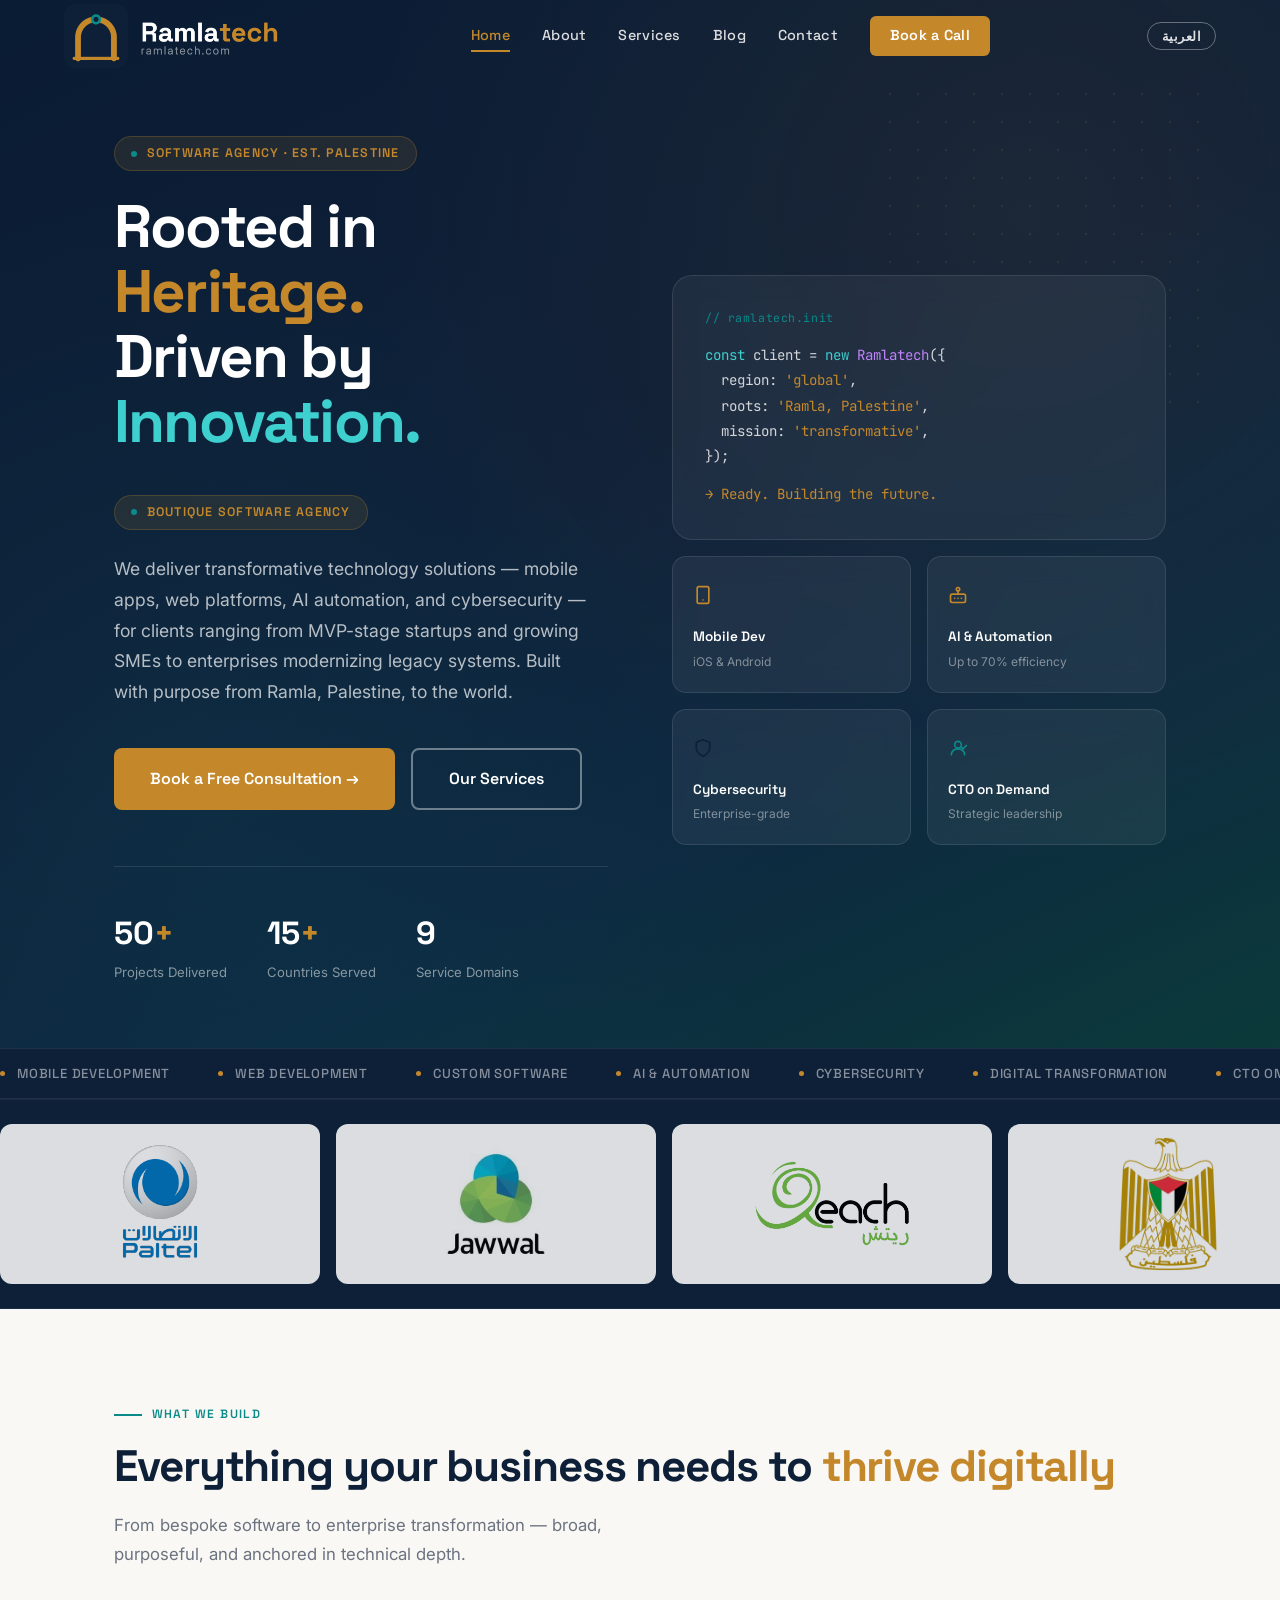
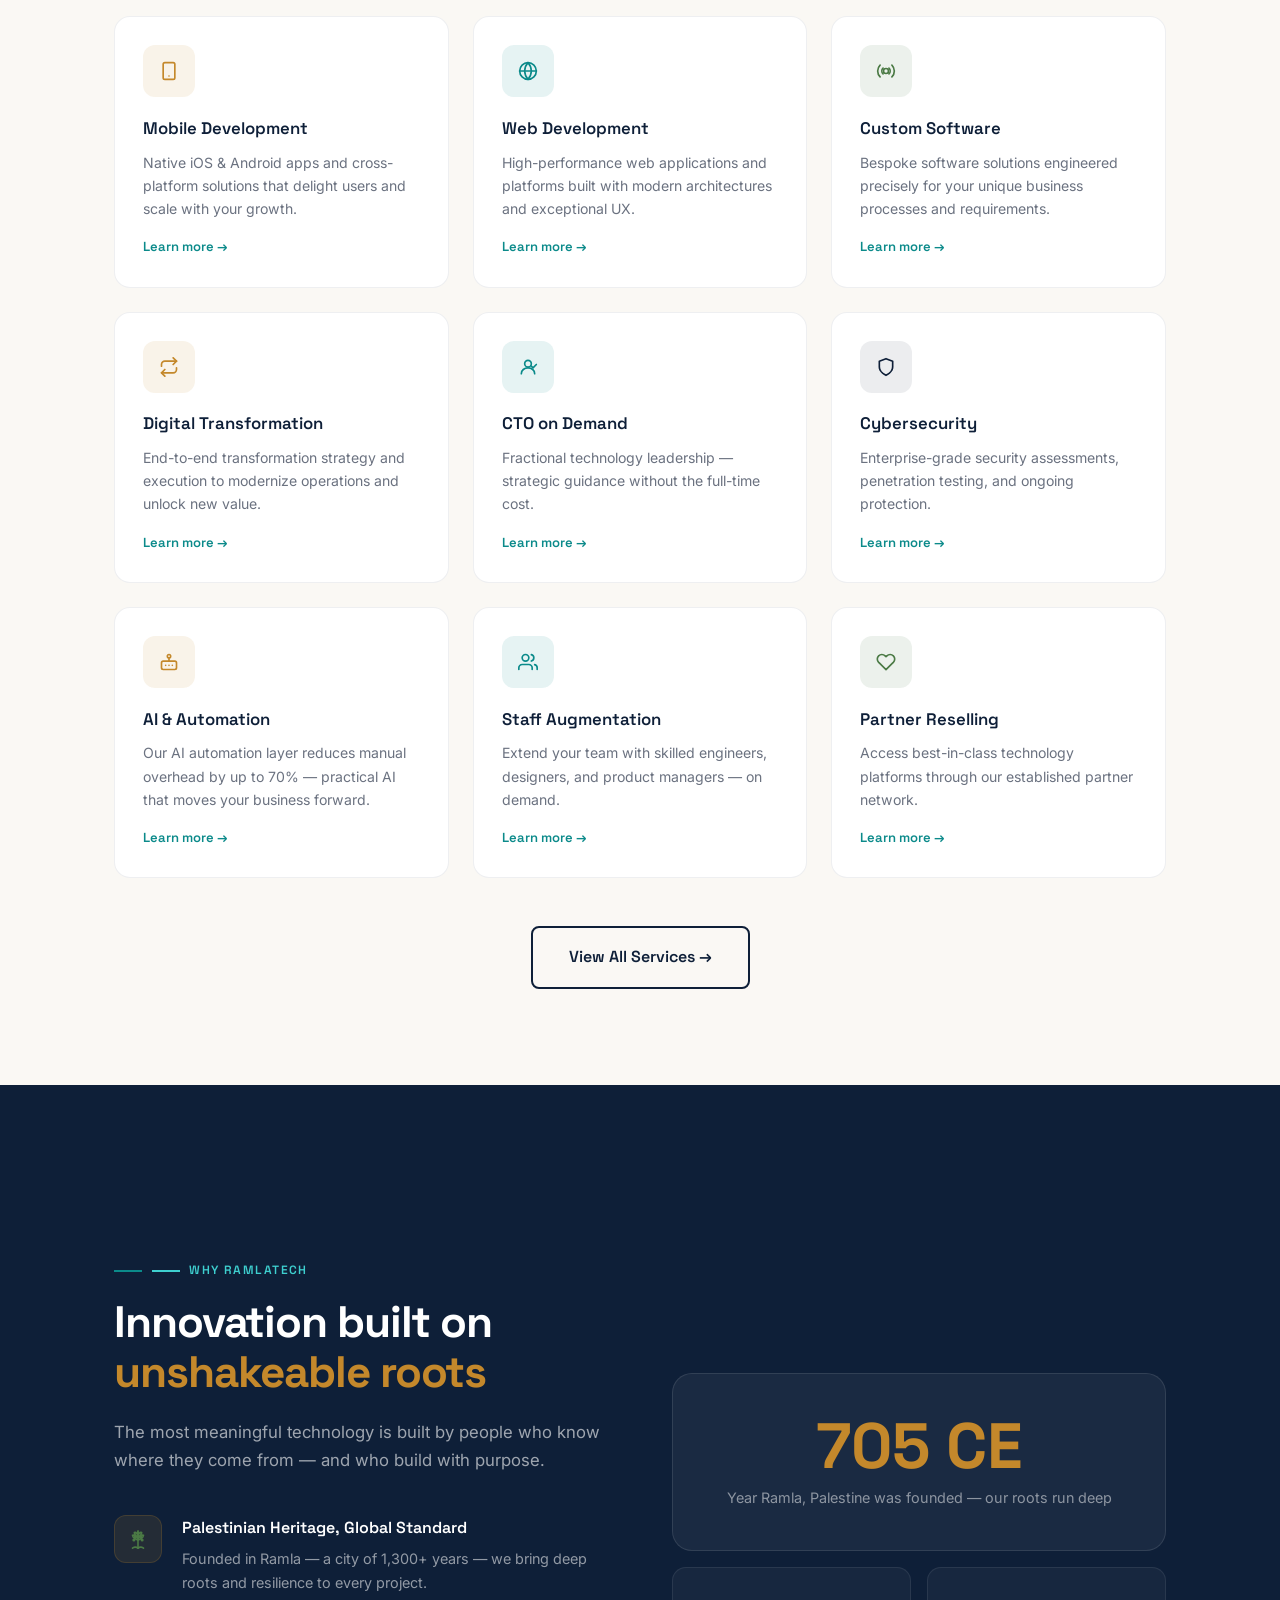
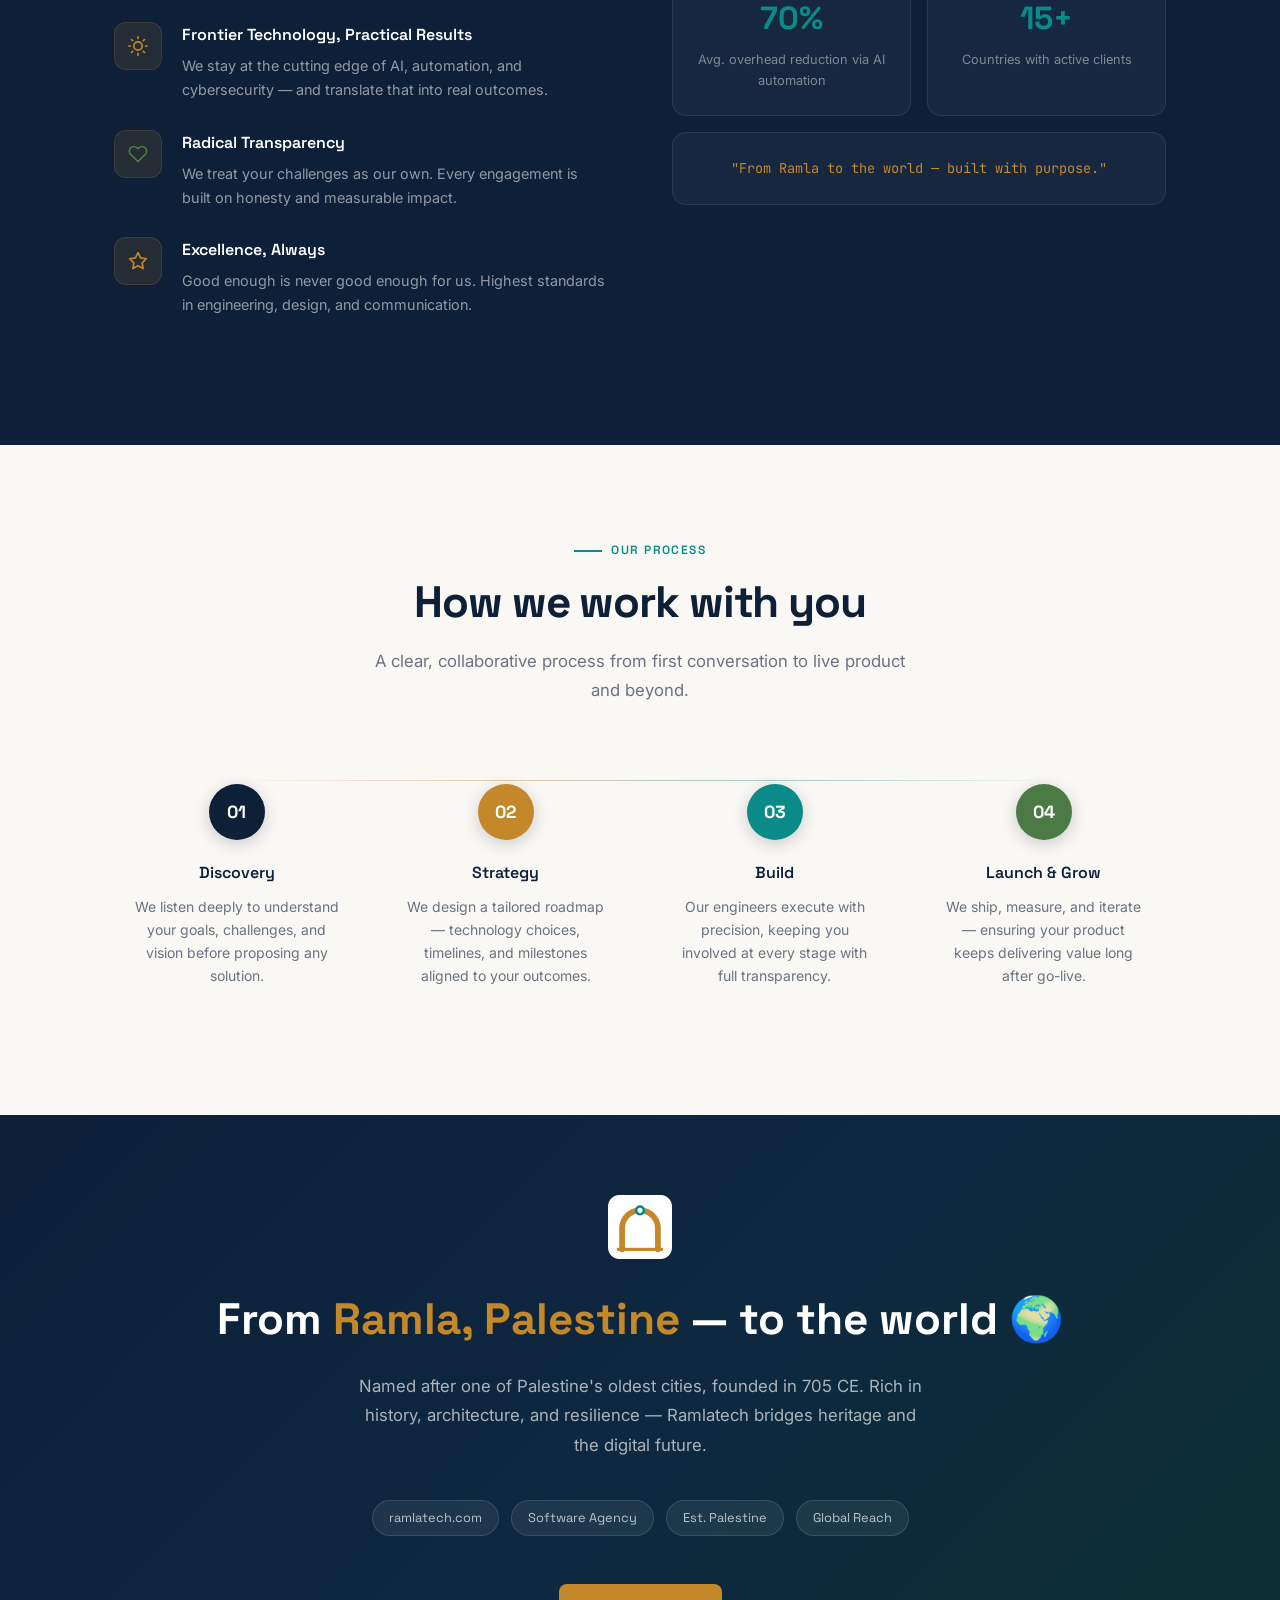
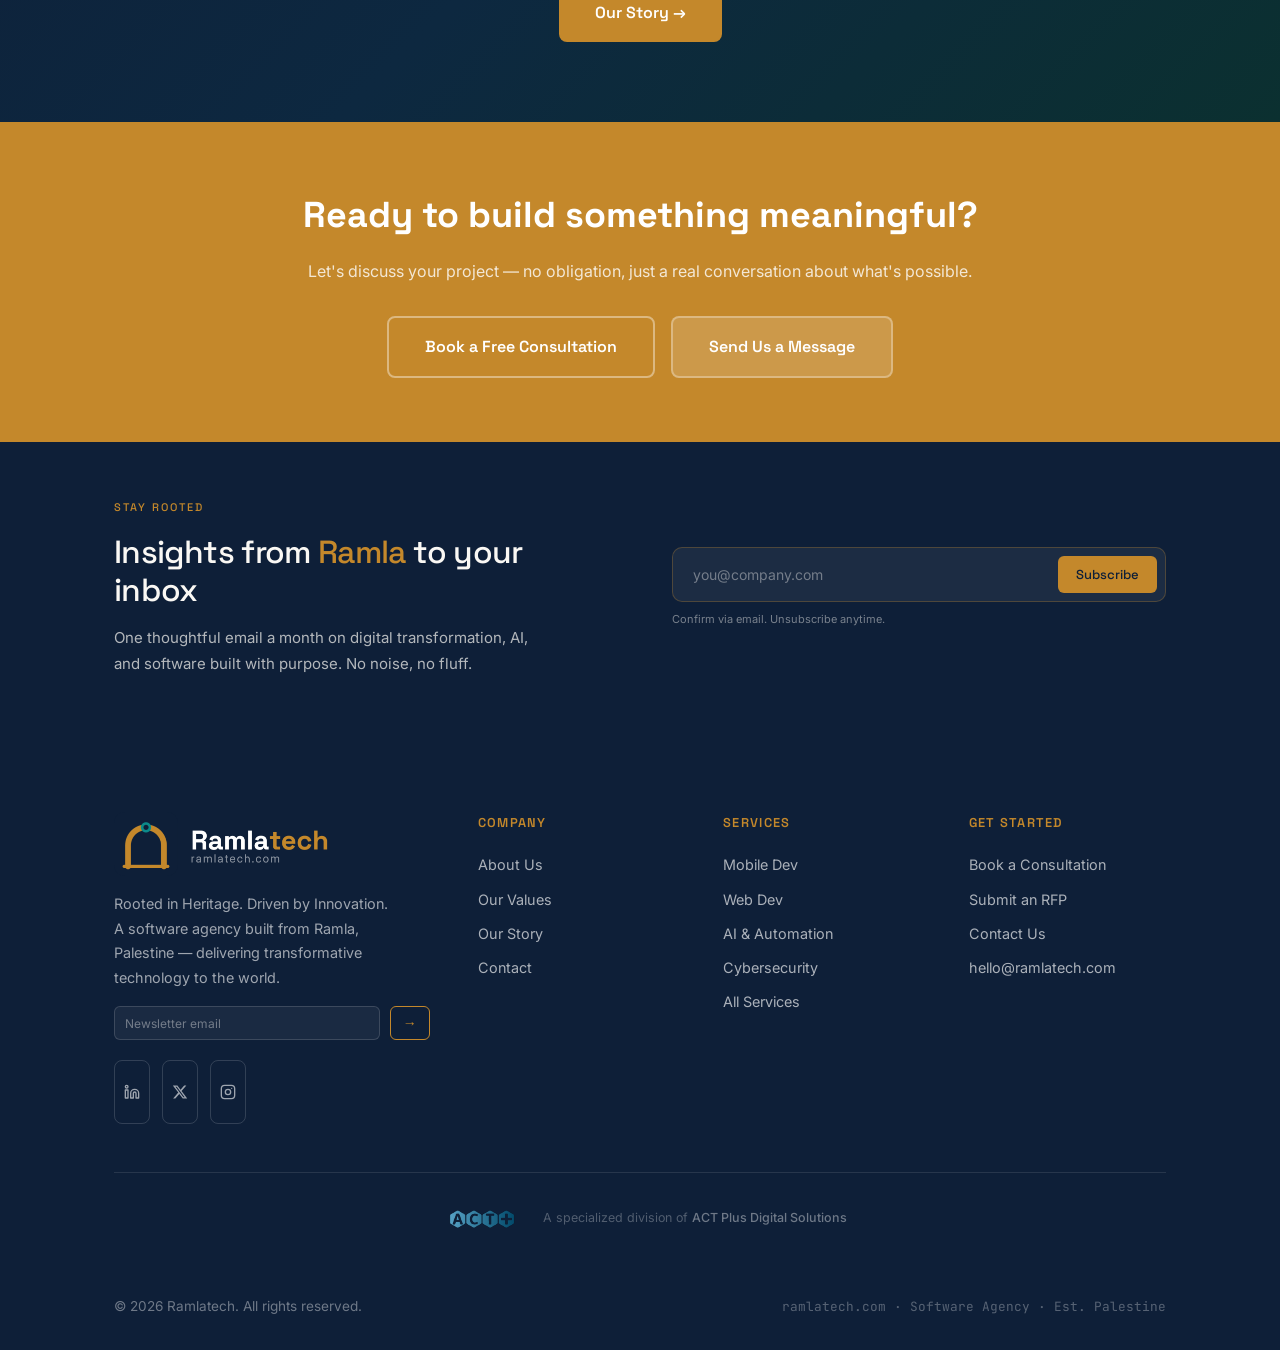
==== commit 52c37243: "feat: add ACT Plus Digital Solutions branding and client/content updates - Add ACT Plus logo and div" ====
--- a/index.html
+++ b/index.html
@@ -47,7 +47,11 @@
   ],
   "areaServed": ["Palestine", "Jordan", "Iraq", "UAE", "Saudi Arabia", "Qatar", "Kuwait", "Bahrain", "Oman", "United States", "Canada"],
   "serviceType": ["Web Development", "Mobile App Development", "AI & Automation", "Cybersecurity", "UI/UX Design", "Custom Software Development"],
-  "numberOfEmployees": {"@type": "QuantitativeValue", "minValue": 11, "maxValue": 50}
+  "numberOfEmployees": {"@type": "QuantitativeValue", "minValue": 11, "maxValue": 50},
+  "parentOrganization": {
+    "@type": "Organization",
+    "name": "ACT Plus Digital Solutions"
+  }
 }
 </script>
 <link rel="icon" type="image/png" href="assets/mark-navy.png" />
@@ -158,7 +162,7 @@
     <a href="contact.html" data-i18n="nav.contact">Contact</a>
     <a href="contact.html#book" class="nav-cta" data-i18n="nav.book">Book a Call</a>
   </div>
-  <button class="lang-toggle" id="lang-toggle" aria-label="Switch language">عر</button>
+  <button class="lang-toggle" id="lang-toggle" aria-label="Switch language">العربية</button>
   <div class="nav-burger"><span></span><span></span><span></span></div>
 </nav>
 <section class="hero">
@@ -236,8 +240,6 @@
     <div class="client-card" style="overflow:hidden"><img src="assets/clients/PMA%20Final%20.jpg" alt="PMA" style="transform:scale(1.27);transform-origin:center"></div>
     <div class="client-card"><img src="assets/clients/8%20World%20Bank.svg" alt="World Bank"></div>
     <div class="client-card"><img src="assets/clients/9%20Bank%20of%20Palestine.svg" alt="Bank of Palestine"></div>
-    <div class="client-card"><img src="assets/clients/10%20Fine%20Hygienic%20Holding.svg" alt="Fine Hygienic Holding"></div>
-    <div class="client-card"><img src="assets/clients/11%20National%20Food%20Products%20Company.svg" alt="National Food Products Company"></div>
     <div class="client-card"><img src="assets/clients/12%20AlQuds%20Pharma.svg" alt="AlQuds Pharma"></div>
     <div class="client-card"><img src="assets/clients/13%20GIZ.svg" alt="GIZ"></div>
     <div class="client-card"><img src="assets/clients/14%20Munib%20%26%20Angela%20Masri%20Logo.svg" alt="Munib &amp; Angela Masri"></div>
@@ -255,8 +257,6 @@
     <div class="client-card" style="overflow:hidden"><img src="assets/clients/PMA%20Final%20.jpg" alt="PMA" style="transform:scale(1.27);transform-origin:center"></div>
     <div class="client-card"><img src="assets/clients/8%20World%20Bank.svg" alt="World Bank"></div>
     <div class="client-card"><img src="assets/clients/9%20Bank%20of%20Palestine.svg" alt="Bank of Palestine"></div>
-    <div class="client-card"><img src="assets/clients/10%20Fine%20Hygienic%20Holding.svg" alt="Fine Hygienic Holding"></div>
-    <div class="client-card"><img src="assets/clients/11%20National%20Food%20Products%20Company.svg" alt="National Food Products Company"></div>
     <div class="client-card"><img src="assets/clients/12%20AlQuds%20Pharma.svg" alt="AlQuds Pharma"></div>
     <div class="client-card"><img src="assets/clients/13%20GIZ.svg" alt="GIZ"></div>
     <div class="client-card"><img src="assets/clients/14%20Munib%20%26%20Angela%20Masri%20Logo.svg" alt="Munib &amp; Angela Masri"></div>
@@ -413,6 +413,10 @@
       <div class="footer-col"><h4 data-i18n="footer.services">Services</h4><a href="services.html#mobile" data-i18n="footer.mobile_dev">Mobile Dev</a><a href="services.html#web" data-i18n="footer.web_dev">Web Dev</a><a href="services.html#ai" data-i18n="footer.ai">AI & Automation</a><a href="services.html#security" data-i18n="footer.security">Cybersecurity</a><a href="services.html" data-i18n="footer.all_svcs">All Services</a></div>
       <div class="footer-col"><h4 data-i18n="footer.get_started">Get Started</h4><a href="contact.html#book" data-i18n="footer.book_cons">Book a Consultation</a><a href="contact.html#rfp" data-i18n="footer.submit_rfp">Submit an RFP</a><a href="contact.html" data-i18n="footer.contact_us">Contact Us</a><a href="mailto:hello@ramlatech.com">hello@ramlatech.com</a></div>
     </div>
+    <div class="act-plus-bar">
+      <img src="assets/assetsact-plus-logo-transparent.svg" alt="ACT Plus Digital Solutions" class="act-plus-logo-img" />
+      <span class="act-plus-text">A specialized division of <strong>ACT Plus Digital Solutions</strong></span>
+    </div>
     <div class="footer-bottom">
       <span data-i18n="footer.copyright">© 2026 Ramlatech. All rights reserved.</span>
       <span style="font-family:var(--font-mono);font-size:0.8rem;color:rgba(255,255,255,0.3);" data-i18n="footer.mono">ramlatech.com · Software Agency · Est. Palestine</span>
--- a/main.css
+++ b/main.css
@@ -65,6 +65,40 @@
 .footer-col h4 { font-family: var(--font-display); font-size: 0.8rem; font-weight: 600; letter-spacing: 0.1em; text-transform: uppercase; color: var(--gold); margin-bottom: 1.25rem; }
 .footer-col a { display: block; font-size: 0.9rem; color: rgba(255,255,255,0.65); margin-bottom: 0.65rem; transition: color 0.2s; }
 .footer-col a:hover { color: var(--white); }
+.act-plus-bar { padding: 1.1rem 0; display: flex; align-items: center; justify-content: center; gap: 0.75rem; }
+.act-plus-logo-img { height: 55px; width: auto; flex-shrink: 0; opacity: 0.75; }
+.act-plus-text { font-size: 0.78rem; color: rgba(255,255,255,0.28); font-family: var(--font-body); }
+.act-plus-text strong { color: rgba(255,255,255,0.4); font-weight: 500; }
+/* ACT Plus trust block — contact page */
+.act-trust-inline { margin-top: 2.25rem; padding-top: 1.5rem; border-top: 1px solid rgba(14,31,56,0.09); display: flex; align-items: center; gap: 0.6rem; flex-wrap: wrap; }
+.act-trust-inline-label { font-family: var(--font-display); font-size: 0.75rem; font-weight: 500; color: var(--stone); }
+.act-trust-inline-logo { height: 44px; width: auto; flex-shrink: 0; }
+.act-trust-inline-name { font-family: var(--font-display); font-size: 0.82rem; font-weight: 700; color: var(--navy); }
+.act-trust-inline-sep { color: var(--stone); font-size: 0.75rem; }
+.act-trust-inline-desc { font-size: 0.78rem; color: var(--stone); line-height: 1.5; }
+
+/* Edit 4 — warm sand pill strip */
+.act-trust-v4 { margin-top: 2.25rem; background: var(--sand); border-radius: 100px; padding: 0.65rem 1.25rem; display: flex; align-items: center; gap: 0.85rem; }
+.atv4-logo { height: 24px; width: auto; flex-shrink: 0; }
+.atv4-divider { width: 1px; height: 20px; background: rgba(14,31,56,0.15); flex-shrink: 0; }
+.atv4-text { font-family: var(--font-display); font-size: 0.8rem; color: var(--navy); line-height: 1.5; }
+.atv4-text strong { font-weight: 700; }
+
+/* Edit 5 — split two-tone card */
+.act-trust-v5 { margin-top: 2.25rem; border-radius: 12px; overflow: hidden; border: 1px solid rgba(14,31,56,0.09); display: flex; }
+.atv5-aside { background: var(--navy); width: 72px; flex-shrink: 0; display: flex; align-items: center; justify-content: center; padding: 1rem 0; }
+.atv5-aside img { height: 36px; width: auto; }
+.atv5-body { padding: 0.9rem 1.1rem; background: var(--pearl); flex: 1; }
+.atv5-company { font-family: var(--font-display); font-size: 0.85rem; font-weight: 700; color: var(--navy); margin-bottom: 0.3rem; }
+.atv5-desc { font-size: 0.8rem; color: var(--stone); line-height: 1.6; margin: 0; }
+
+/* Edit 3 — white card with shadow */
+.act-trust-v3 { margin-top: 2.25rem; background: var(--white); border-radius: 12px; padding: 1.1rem 1.25rem; box-shadow: 0 2px 16px rgba(14,31,56,0.08); border: 1px solid rgba(14,31,56,0.06); }
+.atv3-inner { display: flex; align-items: flex-start; gap: 1rem; }
+.atv3-logo { height: 32px; width: auto; flex-shrink: 0; margin-top: 0.15rem; }
+.atv3-company { font-family: var(--font-display); font-size: 0.88rem; font-weight: 700; color: var(--navy); margin-bottom: 0.3rem; display: flex; align-items: center; gap: 0.45rem; }
+.atv3-company::before { content: ''; width: 7px; height: 7px; border-radius: 50%; background: var(--teal); flex-shrink: 0; }
+.atv3-desc { font-size: 0.81rem; color: var(--stone); line-height: 1.65; margin: 0; }
 .footer-bottom { padding-top: 2rem; display: flex; align-items: center; justify-content: space-between; font-size: 0.85rem; color: rgba(255,255,255,0.4); }
 .footer-social { display: flex; gap: 0.75rem; }
 .footer-social a { width: 36px; height: 64px; border-radius: 8px; border: 1px solid rgba(255,255,255,0.15); display: flex; align-items: center; justify-content: center; color: rgba(255,255,255,0.6); transition: all 0.2s; }
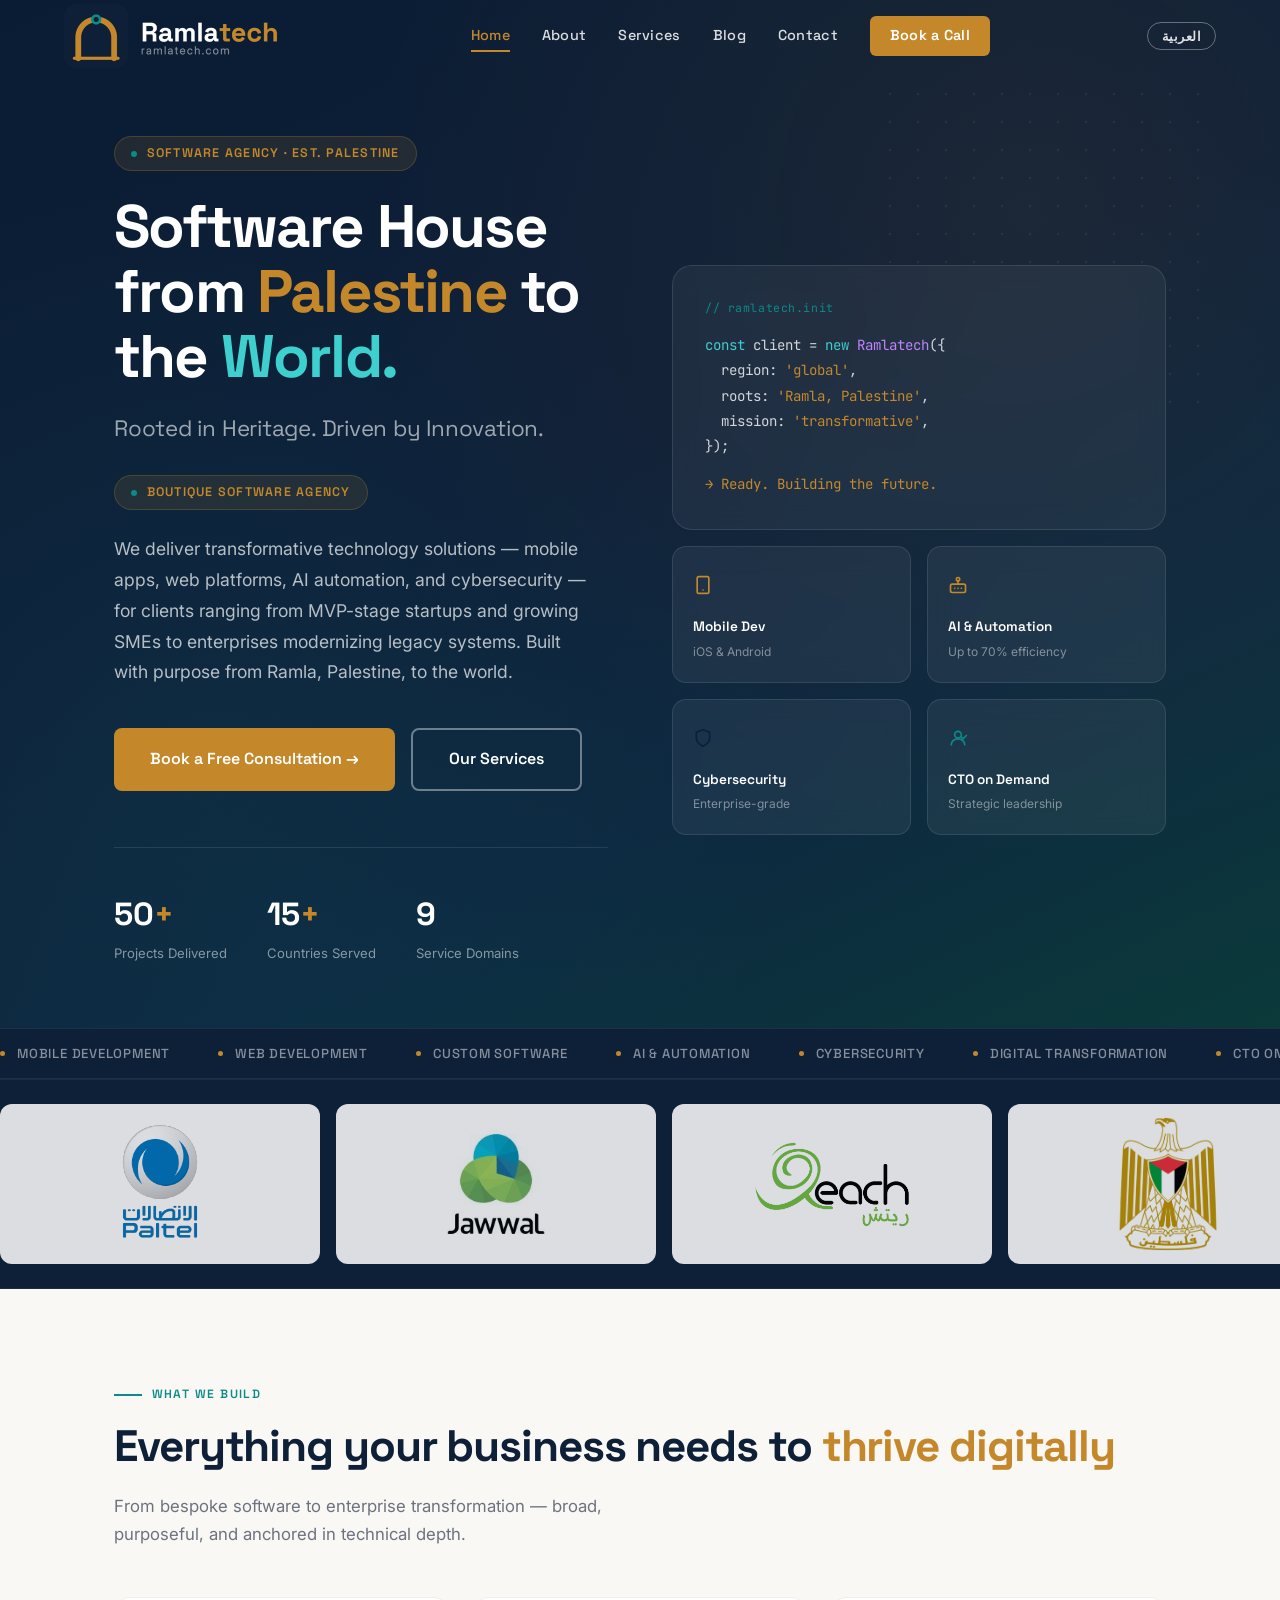
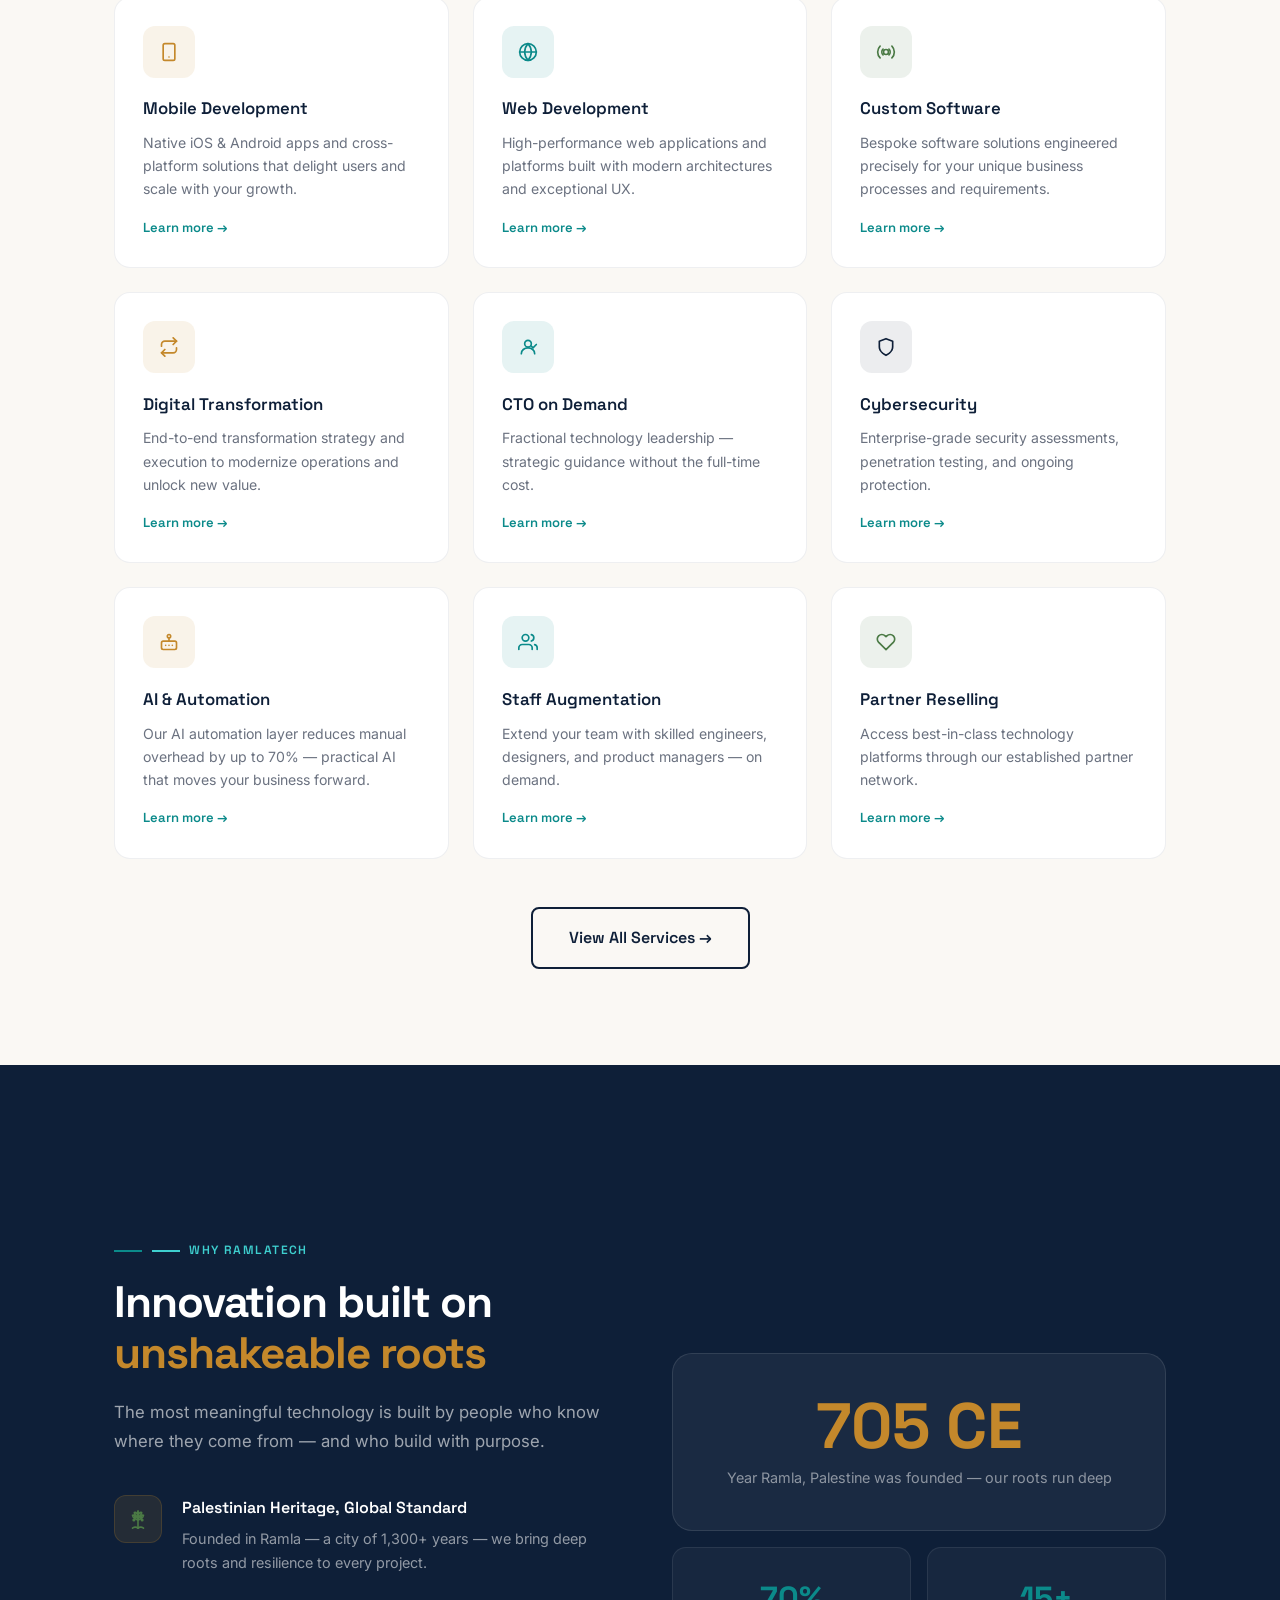
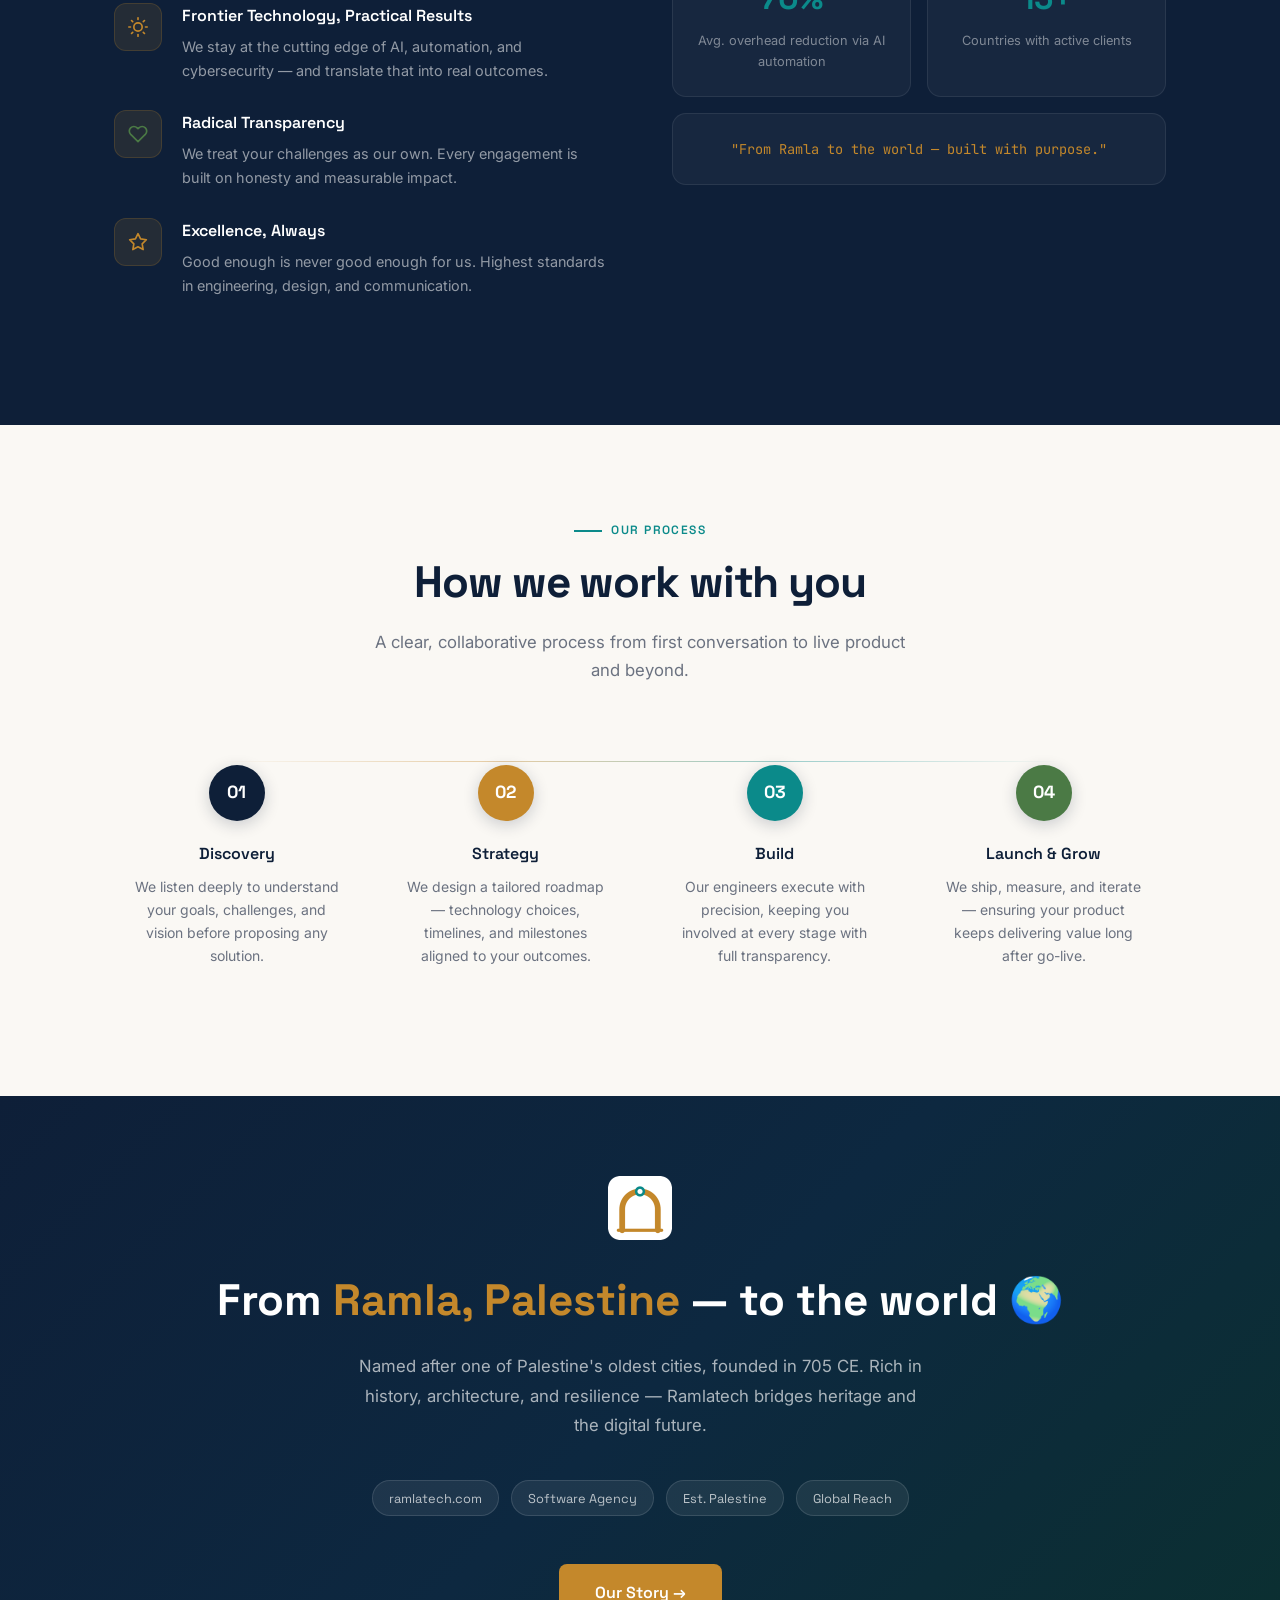
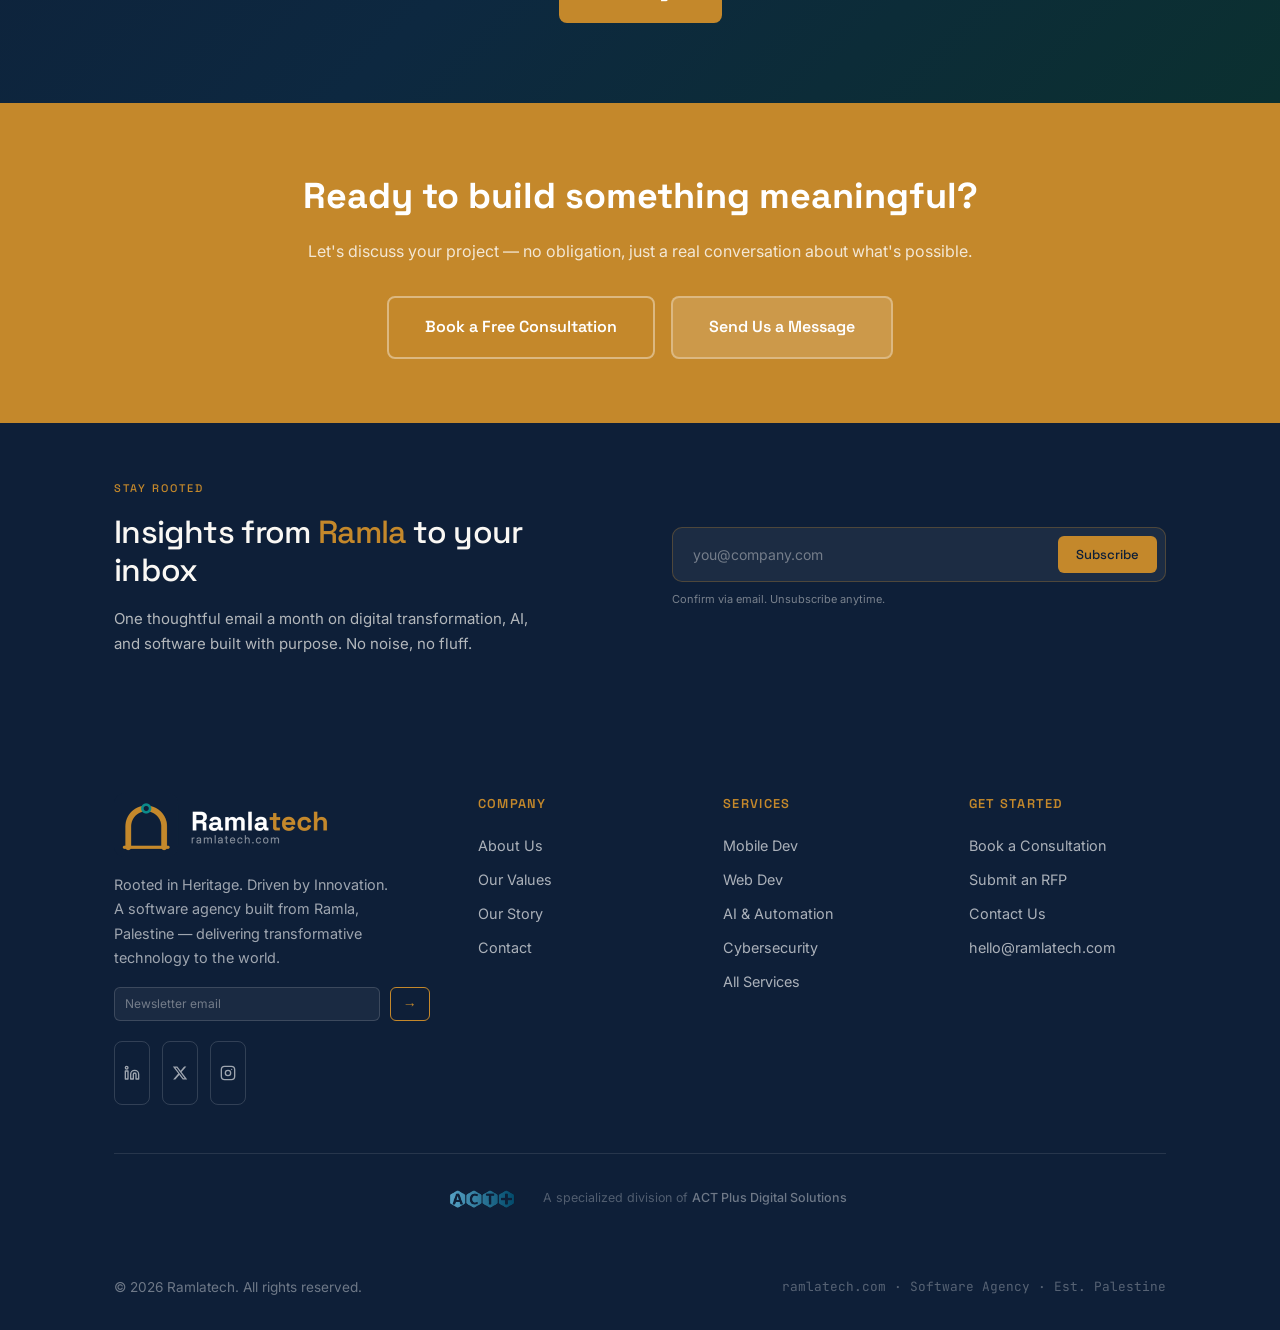
==== commit 2399dfa6: "seo: resolve 6 SEO checkup issues — performance, security & keyword optimization - Render blocking: " ====
--- a/index.html
+++ b/index.html
@@ -3,8 +3,8 @@
 <head>
 <meta charset="UTF-8" />
 <meta name="viewport" content="width=device-width, initial-scale=1.0" />
-<title>Ramlatech — Boutique Software Agency | Web, Mobile & AI Development</title>
-<meta name="description" content="Ramlatech is a boutique software agency delivering high-quality web, mobile, and AI-powered solutions for startups, scaleups, and enterprises across the Levant, GCC, USA, and Canada." />
+<title>Ramlatech — Boutique Software House from Palestine | Custom Solutions</title>
+<meta name="description" content="Ramlatech is a software house rooted in Palestine, delivering software, web, mobile, AI automation, SEO, and cybersecurity for businesses across MENA, USA, and Canada." />
 <meta name="keywords" content="software agency Palestine, custom software development, mobile app development, AI automation, web development, boutique software agency, Levant tech, GCC software company" />
 <meta name="author" content="Ramlatech" />
 <meta name="robots" content="index, follow" />
@@ -15,8 +15,8 @@
 <!-- Open Graph -->
 <meta property="og:type" content="website" />
 <meta property="og:url" content="https://ramlatech.com/" />
-<meta property="og:title" content="Ramlatech — Boutique Software Agency | Web, Mobile & AI Development" />
-<meta property="og:description" content="Ramlatech is a boutique software agency delivering high-quality web, mobile, and AI-powered solutions for startups, scaleups, and enterprises across the Levant, GCC, USA, and Canada." />
+<meta property="og:title" content="Ramlatech — Boutique Software House from Palestine | Custom Solutions" />
+<meta property="og:description" content="Ramlatech is a software house rooted in Palestine, delivering software, web, mobile, AI automation, SEO, and cybersecurity for businesses across MENA, USA, and Canada." />
 <meta property="og:image" content="https://ramlatech.com/assets/logo-navy.png" />
 <meta property="og:site_name" content="Ramlatech" />
 <meta property="og:locale" content="en_US" />
@@ -24,8 +24,8 @@
 <!-- Twitter/X Card -->
 <meta name="twitter:card" content="summary_large_image" />
 <meta name="twitter:site" content="@ramlatech" />
-<meta name="twitter:title" content="Ramlatech — Boutique Software Agency" />
-<meta name="twitter:description" content="High-quality web, mobile, and AI-powered solutions for businesses across the Levant, GCC, USA, and Canada." />
+<meta name="twitter:title" content="Ramlatech — Boutique Software House from Palestine" />
+<meta name="twitter:description" content="Software house rooted in Palestine, delivering web, mobile, AI automation, SEO, and cybersecurity for businesses across MENA, USA, and Canada." />
 <meta name="twitter:image" content="https://ramlatech.com/assets/logo-navy.png" />
 
 <!-- Structured Data -->
@@ -55,12 +55,19 @@
 }
 </script>
 <link rel="icon" type="image/png" href="assets/mark-navy.png" />
+<link rel="preconnect" href="https://fonts.googleapis.com" />
+<link rel="preconnect" href="https://fonts.gstatic.com" crossorigin />
+<link rel="stylesheet" href="https://fonts.googleapis.com/css2?family=Space+Grotesk:wght@300;400;500;600;700&family=Inter:wght@300;400;500;600;700&family=JetBrains+Mono:wght@400;500&family=Cairo:wght@400;500;600;700&display=swap" />
+<link rel="dns-prefetch" href="https://www.googletagmanager.com" />
+<link rel="dns-prefetch" href="https://groot.mailerlite.com" />
+<link rel="preload" href="main.css" as="style" />
 <link rel="stylesheet" href="main.css" />
 <style>
 .hero { min-height: 100vh; background: linear-gradient(155deg, #0a1c33 0%, #0E1F38 45%, #0d2840 70%, #0b3a3a 100%); display: flex; align-items: center; padding-top: 72px; overflow: hidden; }
 .hero-bg { position: absolute; inset: 0; background-image: radial-gradient(circle at 80% 20%, rgba(196,136,43,0.08) 0%, transparent 50%), radial-gradient(circle at 15% 75%, rgba(11,138,138,0.1) 0%, transparent 45%); pointer-events: none; }
 .hero-dots { position: absolute; top: 80px; right: 5%; width: 340px; height: 340px; background-image: radial-gradient(circle, rgba(196,136,43,0.25) 1.5px, transparent 1.5px); background-size: 28px 28px; opacity: 0.5; pointer-events: none; }
 .hero-inner { display: grid; grid-template-columns: 1fr 1fr; gap: 4rem; align-items: center; min-height: calc(100vh - 72px); padding: 4rem 0; }
+.hero-tagline { font-family: var(--font-display); font-size: clamp(1.1rem, 2vw, 1.4rem); font-weight: 400; color: rgba(255,255,255,0.6); letter-spacing: -0.01em; line-height: 1.3; margin-bottom: 1rem; }
 .hero-eyebrow { display: inline-flex; align-items: center; gap: 0.6rem; background: rgba(196,136,43,0.12); border: 1px solid rgba(196,136,43,0.25); color: var(--gold); font-family: var(--font-display); font-size: 0.78rem; font-weight: 600; letter-spacing: 0.1em; text-transform: uppercase; padding: 0.4rem 1rem; border-radius: 100px; margin-bottom: 1.5rem; }
 .hero-eyebrow .dot { width: 6px; height: 6px; background: var(--teal); border-radius: 50%; animation: pulse 2s infinite; }
 @keyframes pulse { 0%,100%{opacity:1;} 50%{opacity:0.3;} }
@@ -153,7 +160,7 @@
 </head>
 <body>
 <nav id="main-nav">
-  <a href="index.html" class="nav-logo"><img src="assets/logo-nav.png" alt="Ramlatech boutique software agency logo" /></a>
+  <a href="index.html" class="nav-logo"><img src="assets/logo-nav.png" alt="Ramlatech boutique software agency logo" width="499" height="128" /></a>
   <div class="nav-links">
     <a href="index.html" data-i18n="nav.home">Home</a>
     <a href="about.html" data-i18n="nav.about">About</a>
@@ -172,8 +179,9 @@
     <div class="hero-inner">
       <div class="hero-content">
         <div class="hero-eyebrow anim-up"><span class="dot"></span> <span data-i18n="idx.eyebrow1">Software Agency · Est. Palestine</span></div>
-        <h1 class="anim-up anim-up-d1" data-i18n-html="idx.h1">Rooted in<br/><span class="gold">Heritage.</span><br/>Driven by <span class="teal">Innovation.</span></h1>
-        <div class="hero-eyebrow anim-up anim-up-d2" style="margin-top:1rem;"><span class="dot"></span> <span data-i18n="idx.eyebrow2">Boutique Software Agency</span></div>
+        <h1 class="anim-up anim-up-d1" data-i18n-html="idx.h1">Software House from <span class="gold">Palestine</span> to the <span class="teal">World.</span></h1>
+        <h2 class="hero-tagline anim-up anim-up-d2" data-i18n-html="idx.tagline">Rooted in <span class="gold">Heritage.</span> Driven by <span class="teal">Innovation.</span></h2>
+        <div class="hero-eyebrow anim-up anim-up-d3" style="margin-top:1rem;"><span class="dot"></span> <span data-i18n="idx.eyebrow2">Boutique Software Agency</span></div>
         <p class="hero-desc anim-up anim-up-d3" data-i18n="idx.desc">We deliver transformative technology solutions — mobile apps, web platforms, AI automation, and cybersecurity — for clients ranging from MVP-stage startups and growing SMEs to enterprises modernizing legacy systems. Built with purpose from Ramla, Palestine, to the world.</p>
         <div class="hero-actions anim-up anim-up-d4">
           <a href="contact.html#book" class="btn btn-primary btn-lg" data-i18n="idx.cta1">Book a Free Consultation →</a>
@@ -236,8 +244,8 @@
     <div class="client-card"><img src="assets/clients/4%20Palestinian%20Authority.svg" alt="Palestinian Authority"></div>
     <div class="client-card"><img src="assets/clients/5%20PCBS.svg" alt="PCBS"></div>
     <div class="client-card"><img src="assets/clients/6%20Ministry%20of%20Telecommunications%20%26%20Digital%20Economy.svg" alt="MTIT"></div>
-    <div class="client-card" style="overflow:hidden"><img src="assets/clients/MTIT%20New.avif" alt="MTIT New" style="transform:scale(1.47);transform-origin:center"></div>
-    <div class="client-card" style="overflow:hidden"><img src="assets/clients/PMA%20Final%20.jpg" alt="PMA" style="transform:scale(1.27);transform-origin:center"></div>
+    <div class="client-card" style="overflow:hidden"><img src="assets/clients/MTIT%20New.avif" alt="MTIT New" style="transform:scale(1.47);transform-origin:center" width="500" height="300" loading="lazy"></div>
+    <div class="client-card" style="overflow:hidden"><img src="assets/clients/PMA%20Final%20.jpg" alt="PMA" style="transform:scale(1.27);transform-origin:center" width="640" height="360" loading="lazy"></div>
     <div class="client-card"><img src="assets/clients/8%20World%20Bank.svg" alt="World Bank"></div>
     <div class="client-card"><img src="assets/clients/9%20Bank%20of%20Palestine.svg" alt="Bank of Palestine"></div>
     <div class="client-card"><img src="assets/clients/12%20AlQuds%20Pharma.svg" alt="AlQuds Pharma"></div>
@@ -245,16 +253,16 @@
     <div class="client-card"><img src="assets/clients/14%20Munib%20%26%20Angela%20Masri%20Logo.svg" alt="Munib &amp; Angela Masri"></div>
     <div class="client-card"><img src="assets/clients/15%20Upliftt.svg" alt="Upliftt"></div>
     <div class="client-card"><img src="assets/clients/Playgeko%20logo.svg" alt="Playgeko"></div>
-    <div class="client-card" style="overflow:hidden"><img src="assets/clients/Playsonic%20Logo.jpg" alt="Playsonic" style="transform:scale(1.4);transform-origin:center"></div>
-    <div class="client-card"><img src="assets/clients/16.%20BK%20Plus%20Europe.png" alt="BK Plus Europe" style="transform:scale(0.7);transform-origin:center"></div>
+    <div class="client-card" style="overflow:hidden"><img src="assets/clients/Playsonic%20Logo.jpg" alt="Playsonic" style="transform:scale(1.4);transform-origin:center" width="640" height="360" loading="lazy"></div>
+    <div class="client-card"><img src="assets/clients/16.%20BK%20Plus%20Europe.png" alt="BK Plus Europe" style="transform:scale(0.7);transform-origin:center" width="330" height="240" loading="lazy"></div>
     <div class="client-card"><img src="assets/clients/1%20Paltel.svg" alt="Paltel"></div>
     <div class="client-card" style="overflow:hidden"><img src="assets/clients/2%20Jawwal.svg" alt="Jawwal" style="transform:scale(1.1);transform-origin:center"></div>
     <div class="client-card"><img src="assets/clients/3%20Reach.svg" alt="Reach"></div>
     <div class="client-card"><img src="assets/clients/4%20Palestinian%20Authority.svg" alt="Palestinian Authority"></div>
     <div class="client-card"><img src="assets/clients/5%20PCBS.svg" alt="PCBS"></div>
     <div class="client-card"><img src="assets/clients/6%20Ministry%20of%20Telecommunications%20%26%20Digital%20Economy.svg" alt="MTIT"></div>
-    <div class="client-card" style="overflow:hidden"><img src="assets/clients/MTIT%20New.avif" alt="MTIT New" style="transform:scale(1.47);transform-origin:center"></div>
-    <div class="client-card" style="overflow:hidden"><img src="assets/clients/PMA%20Final%20.jpg" alt="PMA" style="transform:scale(1.27);transform-origin:center"></div>
+    <div class="client-card" style="overflow:hidden"><img src="assets/clients/MTIT%20New.avif" alt="MTIT New" style="transform:scale(1.47);transform-origin:center" width="500" height="300" loading="lazy"></div>
+    <div class="client-card" style="overflow:hidden"><img src="assets/clients/PMA%20Final%20.jpg" alt="PMA" style="transform:scale(1.27);transform-origin:center" width="640" height="360" loading="lazy"></div>
     <div class="client-card"><img src="assets/clients/8%20World%20Bank.svg" alt="World Bank"></div>
     <div class="client-card"><img src="assets/clients/9%20Bank%20of%20Palestine.svg" alt="Bank of Palestine"></div>
     <div class="client-card"><img src="assets/clients/12%20AlQuds%20Pharma.svg" alt="AlQuds Pharma"></div>
@@ -262,8 +270,8 @@
     <div class="client-card"><img src="assets/clients/14%20Munib%20%26%20Angela%20Masri%20Logo.svg" alt="Munib &amp; Angela Masri"></div>
     <div class="client-card"><img src="assets/clients/15%20Upliftt.svg" alt="Upliftt"></div>
     <div class="client-card"><img src="assets/clients/Playgeko%20logo.svg" alt="Playgeko"></div>
-    <div class="client-card" style="overflow:hidden"><img src="assets/clients/Playsonic%20Logo.jpg" alt="Playsonic" style="transform:scale(1.4);transform-origin:center"></div>
-    <div class="client-card"><img src="assets/clients/16.%20BK%20Plus%20Europe.png" alt="BK Plus Europe" style="transform:scale(0.7);transform-origin:center"></div>
+    <div class="client-card" style="overflow:hidden"><img src="assets/clients/Playsonic%20Logo.jpg" alt="Playsonic" style="transform:scale(1.4);transform-origin:center" width="640" height="360" loading="lazy"></div>
+    <div class="client-card"><img src="assets/clients/16.%20BK%20Plus%20Europe.png" alt="BK Plus Europe" style="transform:scale(0.7);transform-origin:center" width="330" height="240" loading="lazy"></div>
   </div>
 </div>
 <section class="section-pad" style="background:var(--pearl);">
@@ -334,7 +342,7 @@
 <section class="heritage">
   <div class="container" style="position:relative;z-index:1;">
     <div class="reveal">
-      <img src="assets/mark-white.png" alt="Ramlatech software agency mark" style="height:64px;margin:0 auto 1.5rem;" />
+      <img src="assets/mark-white.png" alt="Ramlatech software agency mark" style="height:64px;width:auto;margin:0 auto 1.5rem;" width="128" height="128" loading="lazy" />
       <h2 data-i18n-html="idx.heri.h2">From <span>Ramla, Palestine</span> — to the world 🌍</h2>
       <p data-i18n="idx.heri.p">Named after one of Palestine's oldest cities, founded in 705 CE. Rich in history, architecture, and resilience — Ramlatech bridges heritage and the digital future.</p>
       <div class="heritage-tags">
@@ -387,7 +395,7 @@
   <div class="container">
     <div class="footer-grid">
       <div class="footer-brand">
-        <img src="assets/logo-nav.png" alt="Ramlatech boutique software agency logo" style="height:64px;" />
+        <img src="assets/logo-nav.png" alt="Ramlatech boutique software agency logo" style="height:64px;width:auto;" width="499" height="128" loading="lazy" />
         <p data-i18n="footer.tagline">Rooted in Heritage. Driven by Innovation. A software agency built from Ramla, Palestine — delivering transformative technology to the world.</p>
         <form class="footer-nl-form" data-newsletter="footer" action="https://assets.mailerlite.com/jsonp/2267517/forms/184727574659729402/subscribe" method="POST">
           <input type="hidden" name="ml-submit" value="1">
@@ -398,13 +406,13 @@
         </form>
         <div class="footer-nl-success" data-i18n="nl.success">Thanks — check your inbox to confirm.</div>
         <div class="footer-social" style="margin-top:1.25rem;">
-  <a href="https://www.linkedin.com/company/ramlatech" target="_blank" title="LinkedIn">
+  <a href="https://www.linkedin.com/company/ramlatech" target="_blank" rel="noopener noreferrer" title="LinkedIn">
     <svg width="16" height="16" viewBox="0 0 24 24" fill="none" stroke="currentColor" stroke-width="2" stroke-linecap="round" stroke-linejoin="round"><path d="M16 8a6 6 0 0 1 6 6v7h-4v-7a2 2 0 0 0-2-2 2 2 0 0 0-2 2v7h-4v-7a6 6 0 0 1 6-6z"/><rect x="2" y="9" width="4" height="12"/><circle cx="4" cy="4" r="2"/></svg>
   </a>
-  <a href="https://x.com/ramlatech" target="_blank" title="X">
+  <a href="https://x.com/ramlatech" target="_blank" rel="noopener noreferrer" title="X">
     <svg width="16" height="16" viewBox="0 0 24 24" fill="currentColor"><path d="M18.244 2.25h3.308l-7.227 8.26 8.502 11.24H16.17l-5.214-6.817L4.99 21.75H1.68l7.73-8.835L1.254 2.25H8.08l4.713 6.231zm-1.161 17.52h1.833L7.084 4.126H5.117z"/></svg>
   </a>
-  <a href="https://www.instagram.com/ramlatech" target="_blank" title="Instagram">
+  <a href="https://www.instagram.com/ramlatech" target="_blank" rel="noopener noreferrer" title="Instagram">
     <svg width="16" height="16" viewBox="0 0 24 24" fill="none" stroke="currentColor" stroke-width="2" stroke-linecap="round" stroke-linejoin="round"><rect x="2" y="2" width="20" height="20" rx="5"/><circle cx="12" cy="12" r="4"/><circle cx="17.5" cy="6.5" r="1" fill="currentColor" stroke="none"/></svg>
   </a>
 </div>
@@ -423,8 +431,8 @@
     </div>
   </div>
 </footer>
-<script src="main.js"></script>
-<script src="lang.js"></script>
-<script src="https://groot.mailerlite.com/js/w/webforms.min.js?v95037e5bac78f29ed026832ca21a7c7b" type="text/javascript"></script>
+<script src="main.js" defer></script>
+<script src="lang.js" defer></script>
+<script src="https://groot.mailerlite.com/js/w/webforms.min.js?v95037e5bac78f29ed026832ca21a7c7b" type="text/javascript" defer></script>
 </body>
 </html>
--- a/main.css
+++ b/main.css
@@ -1,240 +1 @@
-@import url('https://fonts.googleapis.com/css2?family=Space+Grotesk:wght@300;400;500;600;700&family=Inter:wght@300;400;500;600;700&family=JetBrains+Mono:wght@400;500&family=Cairo:wght@400;500;600;700&display=swap');
-
-:root {
-  --navy:   #0E1F38;
-  --gold:   #C4882B;
-  --teal:   #0B8A8A;
-  --olive:  #4B7A45;
-  --sand:   #E8D9BC;
-  --ink:    #1A1A2E;
-  --stone:  #6B7280;
-  --pearl:  #FAF8F4;
-  --white:  #FFFFFF;
-  --font-display: 'Space Grotesk', sans-serif;
-  --font-body:    'Inter', sans-serif;
-  --font-mono:    'JetBrains Mono', monospace;
-  --ease: cubic-bezier(0.4, 0, 0.2, 1);
-}
-*, *::before, *::after { box-sizing: border-box; margin: 0; padding: 0; }
-html { scroll-behavior: smooth; }
-body { font-family: var(--font-body); color: var(--ink); background: var(--pearl); line-height: 1.65; overflow-x: hidden; -webkit-font-smoothing: antialiased; }
-img { max-width: 100%; display: block; }
-a { text-decoration: none; color: inherit; }
-ul { list-style: none; }
-nav { position: fixed; top: 0; left: 0; right: 0; z-index: 100; padding: 0 5%; height: 72px; display: flex; align-items: center; justify-content: space-between; background: rgba(14,31,56,0.0); transition: background 0.4s var(--ease), box-shadow 0.4s var(--ease); }
-nav.scrolled { background: rgba(14,31,56,0.97); backdrop-filter: blur(16px); box-shadow: 0 2px 24px rgba(0,0,0,0.18); }
-.nav-logo img { height: 64px; width: auto; }
-.nav-links { display: flex; align-items: center; gap: 2rem; }
-.nav-links a { font-family: var(--font-display); font-size: 0.9rem; font-weight: 500; color: rgba(255,255,255,0.85); letter-spacing: 0.02em; transition: color 0.2s; position: relative; }
-.nav-links a::after { content: ''; position: absolute; bottom: -4px; left: 0; right: 0; height: 2px; background: var(--gold); transform: scaleX(0); transition: transform 0.25s var(--ease); }
-.nav-links a:hover { color: var(--gold); }
-.nav-links a:hover::after { transform: scaleX(1); }
-.nav-links a.active { color: var(--gold); }
-.nav-links a.active::after { transform: scaleX(1); }
-.nav-cta { background: var(--gold) !important; color: var(--white) !important; padding: 0.5rem 1.25rem; border-radius: 6px; font-weight: 600 !important; }
-.nav-cta::after { display: none !important; }
-.nav-cta:hover { background: #a97323 !important; }
-.nav-burger { display: none; flex-direction: column; gap: 5px; cursor: pointer; padding: 4px; }
-.nav-burger span { width: 24px; height: 2px; background: white; border-radius: 2px; transition: 0.3s; display: block; }
-.btn { display: inline-flex; align-items: center; gap: 0.5rem; font-family: var(--font-display); font-weight: 600; font-size: 0.95rem; padding: 0.85rem 1.75rem; border-radius: 8px; border: none; cursor: pointer; transition: all 0.25s var(--ease); white-space: nowrap; }
-.btn-primary { background: var(--gold); color: var(--white); }
-.btn-primary:hover { background: #a97323; transform: translateY(-2px); box-shadow: 0 8px 24px rgba(196,136,43,0.35); }
-.btn-secondary { background: transparent; color: var(--white); border: 2px solid rgba(255,255,255,0.4); }
-.btn-secondary:hover { border-color: var(--white); background: rgba(255,255,255,0.08); transform: translateY(-2px); }
-.btn-teal { background: var(--teal); color: var(--white); }
-.btn-teal:hover { background: #097474; transform: translateY(-2px); }
-.btn-outline-navy { background: transparent; color: var(--navy); border: 2px solid var(--navy); }
-.btn-outline-navy:hover { background: var(--navy); color: var(--white); transform: translateY(-2px); }
-.btn-lg { padding: 1rem 2.25rem; font-size: 1rem; }
-section { position: relative; }
-.container { max-width: 1180px; margin: 0 auto; padding: 0 5%; }
-.section-pad { padding: 6rem 0; }
-.section-pad-lg { padding: 8rem 0; }
-.section-label { font-family: var(--font-display); font-size: 0.75rem; font-weight: 600; letter-spacing: 0.12em; text-transform: uppercase; color: var(--teal); margin-bottom: 1rem; display: flex; align-items: center; gap: 0.6rem; }
-.section-label::before { content: ''; width: 28px; height: 2px; background: var(--teal); display: inline-block; }
-.section-title { font-family: var(--font-display); font-size: clamp(1.9rem, 3.5vw, 2.75rem); font-weight: 700; color: var(--navy); letter-spacing: -0.025em; line-height: 1.15; margin-bottom: 1.25rem; }
-.section-title span { color: var(--gold); }
-.section-sub { font-size: 1.05rem; color: var(--stone); max-width: 560px; line-height: 1.7; }
-.card { background: var(--white); border-radius: 16px; padding: 2rem; box-shadow: 0 4px 24px rgba(14,31,56,0.07); transition: transform 0.3s var(--ease), box-shadow 0.3s var(--ease); }
-.card:hover { transform: translateY(-6px); box-shadow: 0 16px 48px rgba(14,31,56,0.13); }
-.grid-2 { display: grid; grid-template-columns: repeat(2, 1fr); gap: 2rem; }
-.grid-3 { display: grid; grid-template-columns: repeat(3, 1fr); gap: 2rem; }
-footer { background: var(--navy); color: rgba(255,255,255,0.75); padding: 5rem 0 2rem; }
-.footer-grid { display: grid; grid-template-columns: 1.6fr 1fr 1fr 1fr; gap: 3rem; padding-bottom: 3rem; border-bottom: 1px solid rgba(255,255,255,0.1); }
-.footer-brand p { margin-top: 1rem; font-size: 0.9rem; line-height: 1.7; color: rgba(255,255,255,0.6); max-width: 280px; }
-.footer-col h4 { font-family: var(--font-display); font-size: 0.8rem; font-weight: 600; letter-spacing: 0.1em; text-transform: uppercase; color: var(--gold); margin-bottom: 1.25rem; }
-.footer-col a { display: block; font-size: 0.9rem; color: rgba(255,255,255,0.65); margin-bottom: 0.65rem; transition: color 0.2s; }
-.footer-col a:hover { color: var(--white); }
-.act-plus-bar { padding: 1.1rem 0; display: flex; align-items: center; justify-content: center; gap: 0.75rem; }
-.act-plus-logo-img { height: 55px; width: auto; flex-shrink: 0; opacity: 0.75; }
-.act-plus-text { font-size: 0.78rem; color: rgba(255,255,255,0.28); font-family: var(--font-body); }
-.act-plus-text strong { color: rgba(255,255,255,0.4); font-weight: 500; }
-/* ACT Plus trust block — contact page */
-.act-trust-inline { margin-top: 2.25rem; padding-top: 1.5rem; border-top: 1px solid rgba(14,31,56,0.09); display: flex; align-items: center; gap: 0.6rem; flex-wrap: wrap; }
-.act-trust-inline-label { font-family: var(--font-display); font-size: 0.75rem; font-weight: 500; color: var(--stone); }
-.act-trust-inline-logo { height: 44px; width: auto; flex-shrink: 0; }
-.act-trust-inline-name { font-family: var(--font-display); font-size: 0.82rem; font-weight: 700; color: var(--navy); }
-.act-trust-inline-sep { color: var(--stone); font-size: 0.75rem; }
-.act-trust-inline-desc { font-size: 0.78rem; color: var(--stone); line-height: 1.5; }
-
-/* Edit 4 — warm sand pill strip */
-.act-trust-v4 { margin-top: 2.25rem; background: var(--sand); border-radius: 100px; padding: 0.65rem 1.25rem; display: flex; align-items: center; gap: 0.85rem; }
-.atv4-logo { height: 24px; width: auto; flex-shrink: 0; }
-.atv4-divider { width: 1px; height: 20px; background: rgba(14,31,56,0.15); flex-shrink: 0; }
-.atv4-text { font-family: var(--font-display); font-size: 0.8rem; color: var(--navy); line-height: 1.5; }
-.atv4-text strong { font-weight: 700; }
-
-/* Edit 5 — split two-tone card */
-.act-trust-v5 { margin-top: 2.25rem; border-radius: 12px; overflow: hidden; border: 1px solid rgba(14,31,56,0.09); display: flex; }
-.atv5-aside { background: var(--navy); width: 72px; flex-shrink: 0; display: flex; align-items: center; justify-content: center; padding: 1rem 0; }
-.atv5-aside img { height: 36px; width: auto; }
-.atv5-body { padding: 0.9rem 1.1rem; background: var(--pearl); flex: 1; }
-.atv5-company { font-family: var(--font-display); font-size: 0.85rem; font-weight: 700; color: var(--navy); margin-bottom: 0.3rem; }
-.atv5-desc { font-size: 0.8rem; color: var(--stone); line-height: 1.6; margin: 0; }
-
-/* Edit 3 — white card with shadow */
-.act-trust-v3 { margin-top: 2.25rem; background: var(--white); border-radius: 12px; padding: 1.1rem 1.25rem; box-shadow: 0 2px 16px rgba(14,31,56,0.08); border: 1px solid rgba(14,31,56,0.06); }
-.atv3-inner { display: flex; align-items: flex-start; gap: 1rem; }
-.atv3-logo { height: 32px; width: auto; flex-shrink: 0; margin-top: 0.15rem; }
-.atv3-company { font-family: var(--font-display); font-size: 0.88rem; font-weight: 700; color: var(--navy); margin-bottom: 0.3rem; display: flex; align-items: center; gap: 0.45rem; }
-.atv3-company::before { content: ''; width: 7px; height: 7px; border-radius: 50%; background: var(--teal); flex-shrink: 0; }
-.atv3-desc { font-size: 0.81rem; color: var(--stone); line-height: 1.65; margin: 0; }
-.footer-bottom { padding-top: 2rem; display: flex; align-items: center; justify-content: space-between; font-size: 0.85rem; color: rgba(255,255,255,0.4); }
-.footer-social { display: flex; gap: 0.75rem; }
-.footer-social a { width: 36px; height: 64px; border-radius: 8px; border: 1px solid rgba(255,255,255,0.15); display: flex; align-items: center; justify-content: center; color: rgba(255,255,255,0.6); transition: all 0.2s; }
-.footer-social a:hover { border-color: var(--gold); color: var(--gold); }
-.tag { display: inline-flex; align-items: center; font-family: var(--font-display); font-size: 0.75rem; font-weight: 600; letter-spacing: 0.06em; padding: 0.3rem 0.75rem; border-radius: 100px; background: rgba(11,138,138,0.1); color: var(--teal); }
-.form-group { margin-bottom: 1.25rem; }
-.form-group label { display: block; font-family: var(--font-display); font-size: 0.85rem; font-weight: 500; color: var(--navy); margin-bottom: 0.5rem; }
-.form-group input, .form-group textarea, .form-group select { width: 100%; padding: 0.85rem 1rem; border: 1.5px solid rgba(14,31,56,0.15); border-radius: 8px; font-family: var(--font-body); font-size: 0.95rem; color: var(--ink); background: var(--white); transition: border-color 0.2s, box-shadow 0.2s; outline: none; }
-.form-group input:focus, .form-group textarea:focus, .form-group select:focus { border-color: var(--teal); box-shadow: 0 0 0 3px rgba(11,138,138,0.12); }
-.form-group textarea { min-height: 130px; resize: vertical; }
-@keyframes fadeUp { from { opacity: 0; transform: translateY(28px); } to { opacity: 1; transform: translateY(0); } }
-@keyframes floatY { 0%, 100% { transform: translateY(0); } 50% { transform: translateY(-12px); } }
-.anim-up { animation: fadeUp 0.7s var(--ease) both; }
-.anim-up-d1 { animation-delay: 0.1s; }
-.anim-up-d2 { animation-delay: 0.2s; }
-.anim-up-d3 { animation-delay: 0.3s; }
-.anim-up-d4 { animation-delay: 0.4s; }
-.reveal { opacity: 0; transform: translateY(32px); transition: opacity 0.7s var(--ease), transform 0.7s var(--ease); }
-.reveal.visible { opacity: 1; transform: translateY(0); }
-.reveal-d1 { transition-delay: 0.1s; }
-.reveal-d2 { transition-delay: 0.2s; }
-.reveal-d3 { transition-delay: 0.3s; }
-.reveal-d4 { transition-delay: 0.4s; }
-@media (max-width: 900px) { .footer-grid { grid-template-columns: 1fr 1fr; } }
-@media (max-width: 640px) { .grid-2, .grid-3 { grid-template-columns: 1fr; } .section-pad { padding: 4rem 0; } .section-pad-lg { padding: 5rem 0; } .nav-links { display: none; } .nav-burger { display: flex; } .nav-links.open { display: flex; flex-direction: column; position: fixed; top: 72px; left: 0; right: 0; bottom: 0; background: var(--navy); padding: 2rem 5%; gap: 1.5rem; align-items: flex-start; z-index: 99; } .nav-links.open a { font-size: 1.25rem; color: rgba(255,255,255,0.85); } .footer-grid { grid-template-columns: 1fr; gap: 2rem; } .footer-bottom { flex-direction: column; gap: 1rem; text-align: center; } }
-/* Newsletter band */
-.newsletter-band { background: var(--navy); padding: 56px 0; position: relative; overflow: hidden; }
-.newsletter-grid { display: grid; grid-template-columns: 1fr 1fr; gap: 4rem; align-items: center; }
-.newsletter-eyebrow { font-family: var(--font-display); font-size: 11px; font-weight: 500; letter-spacing: 0.18em; text-transform: uppercase; color: var(--gold); margin-bottom: 1rem; }
-.newsletter-h2 { font-family: var(--font-display); font-size: 32px; font-weight: 500; color: var(--pearl); letter-spacing: -0.02em; line-height: 1.2; margin-bottom: 1rem; }
-.newsletter-h2 span { color: var(--gold); }
-.newsletter-p { font-size: 15px; color: rgba(250,248,244,0.7); max-width: 420px; line-height: 1.7; }
-.newsletter-input-wrap { display: flex; gap: 8px; background: rgba(250,248,244,0.06); border: 0.5px solid rgba(196,136,43,0.3); border-radius: 10px; padding: 8px; }
-.newsletter-input { flex: 1; background: transparent; border: none; color: var(--pearl); font-family: var(--font-body); font-size: 14px; padding: 10px 12px; outline: none; }
-.newsletter-input::placeholder { color: rgba(250,248,244,0.4); }
-.newsletter-input:focus { outline: 2px solid var(--gold); outline-offset: 2px; border-radius: 6px; }
-.newsletter-btn { background: var(--gold); color: var(--navy); border: none; border-radius: 6px; padding: 10px 18px; font-family: var(--font-display); font-size: 13px; font-weight: 500; cursor: pointer; white-space: nowrap; transition: background 0.2s; }
-.newsletter-btn:hover { background: #a97323; }
-.newsletter-helper { font-size: 11px; color: rgba(250,248,244,0.45); margin-top: 8px; }
-.newsletter-success { font-size: 14px; color: rgba(250,248,244,0.85); padding: 20px 0; display: none; }
-/* Footer newsletter form */
-.footer-nl-form { display: flex; gap: 10px; margin-top: 1rem; }
-.footer-nl-input { flex: 1; background: rgba(250,248,244,0.05); border: 0.5px solid rgba(250,248,244,0.15); border-radius: 6px; color: var(--pearl); font-family: var(--font-body); font-size: 12px; padding: 8px 10px; outline: none; min-width: 0; }
-.footer-nl-input::placeholder { color: rgba(250,248,244,0.4); }
-.footer-nl-input:focus { outline: 2px solid var(--gold); outline-offset: 2px; }
-.footer-nl-btn { background: transparent; color: var(--gold); border: 0.5px solid var(--gold); border-radius: 6px; padding: 8px 12px; cursor: pointer; font-size: 14px; transition: all 0.2s; flex-shrink: 0; }
-.footer-nl-btn:hover { background: rgba(196,136,43,0.1); }
-.footer-nl-success { font-size: 12px; color: rgba(250,248,244,0.7); margin-top: 0.75rem; display: none; }
-.sr-only { position: absolute; width: 1px; height: 1px; padding: 0; margin: -1px; overflow: hidden; clip: rect(0,0,0,0); white-space: nowrap; border: 0; }
-@media (max-width: 768px) { .newsletter-grid { grid-template-columns: 1fr; gap: 2rem; } }
-
-/* ─── Arabic / RTL ─────────────────────────────────────────────────────── */
-[lang="ar"] {
-  --font-display: 'Cairo', sans-serif;
-  --font-body:    'Cairo', sans-serif;
-}
-
-/* Lang toggle button */
-.lang-toggle {
-  background: transparent;
-  border: 1.5px solid rgba(255,255,255,0.35);
-  color: rgba(255,255,255,0.85);
-  font-family: var(--font-display);
-  font-size: 0.8rem;
-  font-weight: 600;
-  letter-spacing: 0.04em;
-  padding: 0.3rem 0.85rem;
-  border-radius: 100px;
-  cursor: pointer;
-  transition: border-color 0.2s, color 0.2s;
-  flex-shrink: 0;
-}
-.lang-toggle:hover { border-color: var(--gold); color: var(--gold); }
-
-/* Section-label decorative line — RTL flip */
-[dir="rtl"] .section-label::before { margin-right: 0; margin-left: 0.6rem; }
-
-/* Eyebrow decorative line — RTL flip */
-[dir="rtl"] .eyebrow::before { margin-right: 0; margin-left: 0.6rem; }
-
-/* Nav underline indicator */
-[dir="rtl"] .nav-links a::after { left: auto; right: 0; }
-
-/* Mobile nav open — RTL */
-[dir="rtl"] .nav-links.open { align-items: flex-end; }
-
-/* Services alternating layout — in RTL the .reverse class re-flips */
-[dir="rtl"] .service-layout.reverse       { direction: ltr; }
-[dir="rtl"] .service-layout.reverse > *  { direction: rtl; }
-
-/* Ticker & carousel — keep LTR scroll direction in RTL */
-[dir="rtl"] .ticker-inner    { direction: ltr; }
-[dir="rtl"] .clients-carousel { direction: ltr; }
-[dir="rtl"] .clients-track   { direction: ltr; }
-
-/* Text-align helpers that were hardcoded LTR */
-[dir="rtl"] .footer-bottom { flex-direction: row-reverse; }
-[dir="rtl"] .footer-bottom { flex-direction: row; }
-
-/* Footer bottom in RTL */
-[dir="rtl"] .footer-bottom { justify-content: space-between; }
-
-/* Hero code block stays LTR (it's actual code) */
-[dir="rtl"] .hero-card-main,
-[dir="rtl"] .code-line,
-[dir="rtl"] .card-label,
-[dir="rtl"] .service-visual .label,
-[dir="rtl"] .sv-tags { direction: ltr; text-align: left; }
-
-/* Service visual stat numbers — keep LTR for readability */
-[dir="rtl"] .service-visual .main-stat,
-[dir="rtl"] .service-visual .sub-stat { direction: ltr; text-align: left; }
-
-/* Why quote stays LTR */
-[dir="rtl"] .why-mini-stat div[style*="font-mono"] { direction: ltr; text-align: left; }
-
-/* Name anatomy block */
-[dir="rtl"] .name-anatomy { direction: ltr; }
-
-/* Newsletter input row — keep input on right in RTL */
-[dir="rtl"] .newsletter-input-wrap { direction: rtl; }
-
-/* Footer nl form */
-[dir="rtl"] .footer-nl-form { direction: rtl; }
-
-/* Form checkbox labels */
-[dir="rtl"] .service-check { flex-direction: row-reverse; justify-content: flex-end; }
-
-/* FAQ arrow */
-[dir="rtl"] .faq-q { flex-direction: row-reverse; }
-
-/* Hero & page-hero h1 — Cairo needs more vertical breathing room */
-[lang="ar"] .hero h1,
-[lang="ar"] .page-hero h1 {
-  line-height: 1.4;
-  letter-spacing: 0;
-}
-
-/* Button arrows — visual only, handled via translations */
+:root{--navy:#0E1F38;--gold:#C4882B;--teal:#0B8A8A;--olive:#4B7A45;--sand:#E8D9BC;--ink:#1A1A2E;--stone:#6B7280;--pearl:#FAF8F4;--white:#FFFFFF;--font-display:'Space Grotesk',sans-serif;--font-body:'Inter',sans-serif;--font-mono:'JetBrains Mono',monospace;--ease:cubic-bezier(0.4, 0, 0.2, 1)}*,::after,::before{box-sizing:border-box;margin:0;padding:0}html{scroll-behavior:smooth}body{font-family:var(--font-body);color:var(--ink);background:var(--pearl);line-height:1.65;overflow-x:hidden;-webkit-font-smoothing:antialiased}img{max-width:100%;display:block}a{text-decoration:none;color:inherit}ul{list-style:none}nav{position:fixed;top:0;left:0;right:0;z-index:100;padding:0 5%;height:72px;display:flex;align-items:center;justify-content:space-between;background:rgba(14,31,56,0);transition:background .4s var(--ease),box-shadow .4s var(--ease)}nav.scrolled{background:rgba(14,31,56,.97);backdrop-filter:blur(16px);box-shadow:0 2px 24px rgba(0,0,0,.18)}.nav-logo img{height:64px;width:auto}.nav-links{display:flex;align-items:center;gap:2rem}.nav-links a{font-family:var(--font-display);font-size:.9rem;font-weight:500;color:rgba(255,255,255,.85);letter-spacing:.02em;transition:color .2s;position:relative}.nav-links a::after{content:'';position:absolute;bottom:-4px;left:0;right:0;height:2px;background:var(--gold);transform:scaleX(0);transition:transform .25s var(--ease)}.nav-links a:hover{color:var(--gold)}.nav-links a:hover::after{transform:scaleX(1)}.nav-links a.active{color:var(--gold)}.nav-links a.active::after{transform:scaleX(1)}.nav-cta{background:var(--gold)!important;color:var(--white)!important;padding:.5rem 1.25rem;border-radius:6px;font-weight:600!important}.nav-cta::after{display:none!important}.nav-cta:hover{background:#a97323!important}.nav-burger{display:none;flex-direction:column;gap:5px;cursor:pointer;padding:4px}.nav-burger span{width:24px;height:2px;background:#fff;border-radius:2px;transition:.3s;display:block}.btn{display:inline-flex;align-items:center;gap:.5rem;font-family:var(--font-display);font-weight:600;font-size:.95rem;padding:.85rem 1.75rem;border-radius:8px;border:none;cursor:pointer;transition:all .25s var(--ease);white-space:nowrap}.btn-primary{background:var(--gold);color:var(--white)}.btn-primary:hover{background:#a97323;transform:translateY(-2px);box-shadow:0 8px 24px rgba(196,136,43,.35)}.btn-secondary{background:0 0;color:var(--white);border:2px solid rgba(255,255,255,.4)}.btn-secondary:hover{border-color:var(--white);background:rgba(255,255,255,.08);transform:translateY(-2px)}.btn-teal{background:var(--teal);color:var(--white)}.btn-teal:hover{background:#097474;transform:translateY(-2px)}.btn-outline-navy{background:0 0;color:var(--navy);border:2px solid var(--navy)}.btn-outline-navy:hover{background:var(--navy);color:var(--white);transform:translateY(-2px)}.btn-lg{padding:1rem 2.25rem;font-size:1rem}section{position:relative}.container{max-width:1180px;margin:0 auto;padding:0 5%}.section-pad{padding:6rem 0}.section-pad-lg{padding:8rem 0}.section-label{font-family:var(--font-display);font-size:.75rem;font-weight:600;letter-spacing:.12em;text-transform:uppercase;color:var(--teal);margin-bottom:1rem;display:flex;align-items:center;gap:.6rem}.section-label::before{content:'';width:28px;height:2px;background:var(--teal);display:inline-block}.section-title{font-family:var(--font-display);font-size:clamp(1.9rem, 3.5vw, 2.75rem);font-weight:700;color:var(--navy);letter-spacing:-.025em;line-height:1.15;margin-bottom:1.25rem}.section-title span{color:var(--gold)}.section-sub{font-size:1.05rem;color:var(--stone);max-width:560px;line-height:1.7}.card{background:var(--white);border-radius:16px;padding:2rem;box-shadow:0 4px 24px rgba(14,31,56,.07);transition:transform .3s var(--ease),box-shadow .3s var(--ease)}.card:hover{transform:translateY(-6px);box-shadow:0 16px 48px rgba(14,31,56,.13)}.grid-2{display:grid;grid-template-columns:repeat(2,1fr);gap:2rem}.grid-3{display:grid;grid-template-columns:repeat(3,1fr);gap:2rem}footer{background:var(--navy);color:rgba(255,255,255,.75);padding:5rem 0 2rem}.footer-grid{display:grid;grid-template-columns:1.6fr 1fr 1fr 1fr;gap:3rem;padding-bottom:3rem;border-bottom:1px solid rgba(255,255,255,.1)}.footer-brand p{margin-top:1rem;font-size:.9rem;line-height:1.7;color:rgba(255,255,255,.6);max-width:280px}.footer-col h4{font-family:var(--font-display);font-size:.8rem;font-weight:600;letter-spacing:.1em;text-transform:uppercase;color:var(--gold);margin-bottom:1.25rem}.footer-col a{display:block;font-size:.9rem;color:rgba(255,255,255,.65);margin-bottom:.65rem;transition:color .2s}.footer-col a:hover{color:var(--white)}.act-plus-bar{padding:1.1rem 0;display:flex;align-items:center;justify-content:center;gap:.75rem}.act-plus-logo-img{height:55px;width:auto;flex-shrink:0;opacity:.75}.act-plus-text{font-size:.78rem;color:rgba(255,255,255,.28);font-family:var(--font-body)}.act-plus-text strong{color:rgba(255,255,255,.4);font-weight:500}.act-trust-inline{margin-top:2.25rem;padding-top:1.5rem;border-top:1px solid rgba(14,31,56,.09);display:flex;align-items:center;gap:.6rem;flex-wrap:wrap}.act-trust-inline-label{font-family:var(--font-display);font-size:.75rem;font-weight:500;color:var(--stone)}.act-trust-inline-logo{height:44px;width:auto;flex-shrink:0}.act-trust-inline-name{font-family:var(--font-display);font-size:.82rem;font-weight:700;color:var(--navy)}.act-trust-inline-sep{color:var(--stone);font-size:.75rem}.act-trust-inline-desc{font-size:.78rem;color:var(--stone);line-height:1.5}.act-trust-v4{margin-top:2.25rem;background:var(--sand);border-radius:100px;padding:.65rem 1.25rem;display:flex;align-items:center;gap:.85rem}.atv4-logo{height:24px;width:auto;flex-shrink:0}.atv4-divider{width:1px;height:20px;background:rgba(14,31,56,.15);flex-shrink:0}.atv4-text{font-family:var(--font-display);font-size:.8rem;color:var(--navy);line-height:1.5}.atv4-text strong{font-weight:700}.act-trust-v5{margin-top:2.25rem;border-radius:12px;overflow:hidden;border:1px solid rgba(14,31,56,.09);display:flex}.atv5-aside{background:var(--navy);width:72px;flex-shrink:0;display:flex;align-items:center;justify-content:center;padding:1rem 0}.atv5-aside img{height:36px;width:auto}.atv5-body{padding:.9rem 1.1rem;background:var(--pearl);flex:1}.atv5-company{font-family:var(--font-display);font-size:.85rem;font-weight:700;color:var(--navy);margin-bottom:.3rem}.atv5-desc{font-size:.8rem;color:var(--stone);line-height:1.6;margin:0}.act-trust-v3{margin-top:2.25rem;background:var(--white);border-radius:12px;padding:1.1rem 1.25rem;box-shadow:0 2px 16px rgba(14,31,56,.08);border:1px solid rgba(14,31,56,.06)}.atv3-inner{display:flex;align-items:flex-start;gap:1rem}.atv3-logo{height:32px;width:auto;flex-shrink:0;margin-top:.15rem}.atv3-company{font-family:var(--font-display);font-size:.88rem;font-weight:700;color:var(--navy);margin-bottom:.3rem;display:flex;align-items:center;gap:.45rem}.atv3-company::before{content:'';width:7px;height:7px;border-radius:50%;background:var(--teal);flex-shrink:0}.atv3-desc{font-size:.81rem;color:var(--stone);line-height:1.65;margin:0}.footer-bottom{padding-top:2rem;display:flex;align-items:center;justify-content:space-between;font-size:.85rem;color:rgba(255,255,255,.4)}.footer-social{display:flex;gap:.75rem}.footer-social a{width:36px;height:64px;border-radius:8px;border:1px solid rgba(255,255,255,.15);display:flex;align-items:center;justify-content:center;color:rgba(255,255,255,.6);transition:all .2s}.footer-social a:hover{border-color:var(--gold);color:var(--gold)}.tag{display:inline-flex;align-items:center;font-family:var(--font-display);font-size:.75rem;font-weight:600;letter-spacing:.06em;padding:.3rem .75rem;border-radius:100px;background:rgba(11,138,138,.1);color:var(--teal)}.form-group{margin-bottom:1.25rem}.form-group label{display:block;font-family:var(--font-display);font-size:.85rem;font-weight:500;color:var(--navy);margin-bottom:.5rem}.form-group input,.form-group select,.form-group textarea{width:100%;padding:.85rem 1rem;border:1.5px solid rgba(14,31,56,.15);border-radius:8px;font-family:var(--font-body);font-size:.95rem;color:var(--ink);background:var(--white);transition:border-color .2s,box-shadow .2s;outline:0}.form-group input:focus,.form-group select:focus,.form-group textarea:focus{border-color:var(--teal);box-shadow:0 0 0 3px rgba(11,138,138,.12)}.form-group textarea{min-height:130px;resize:vertical}@keyframes fadeUp{from{opacity:0;transform:translateY(28px)}to{opacity:1;transform:translateY(0)}}@keyframes floatY{0%,100%{transform:translateY(0)}50%{transform:translateY(-12px)}}.anim-up{animation:fadeUp .7s var(--ease) both}.anim-up-d1{animation-delay:.1s}.anim-up-d2{animation-delay:.2s}.anim-up-d3{animation-delay:.3s}.anim-up-d4{animation-delay:.4s}.reveal{opacity:0;transform:translateY(32px);transition:opacity .7s var(--ease),transform .7s var(--ease)}.reveal.visible{opacity:1;transform:translateY(0)}.reveal-d1{transition-delay:0.1s}.reveal-d2{transition-delay:0.2s}.reveal-d3{transition-delay:0.3s}.reveal-d4{transition-delay:0.4s}@media (max-width:900px){.footer-grid{grid-template-columns:1fr 1fr}}@media (max-width:640px){.grid-2,.grid-3{grid-template-columns:1fr}.section-pad{padding:4rem 0}.section-pad-lg{padding:5rem 0}.nav-links{display:none}.nav-burger{display:flex}.nav-links.open{display:flex;flex-direction:column;position:fixed;top:72px;left:0;right:0;bottom:0;background:var(--navy);padding:2rem 5%;gap:1.5rem;align-items:flex-start;z-index:99}.nav-links.open a{font-size:1.25rem;color:rgba(255,255,255,.85)}.footer-grid{grid-template-columns:1fr;gap:2rem}.footer-bottom{flex-direction:column;gap:1rem;text-align:center}}.newsletter-band{background:var(--navy);padding:56px 0;position:relative;overflow:hidden}.newsletter-grid{display:grid;grid-template-columns:1fr 1fr;gap:4rem;align-items:center}.newsletter-eyebrow{font-family:var(--font-display);font-size:11px;font-weight:500;letter-spacing:.18em;text-transform:uppercase;color:var(--gold);margin-bottom:1rem}.newsletter-h2{font-family:var(--font-display);font-size:32px;font-weight:500;color:var(--pearl);letter-spacing:-.02em;line-height:1.2;margin-bottom:1rem}.newsletter-h2 span{color:var(--gold)}.newsletter-p{font-size:15px;color:rgba(250,248,244,.7);max-width:420px;line-height:1.7}.newsletter-input-wrap{display:flex;gap:8px;background:rgba(250,248,244,.06);border:.5px solid rgba(196,136,43,.3);border-radius:10px;padding:8px}.newsletter-input{flex:1;background:0 0;border:none;color:var(--pearl);font-family:var(--font-body);font-size:14px;padding:10px 12px;outline:0}.newsletter-input::placeholder{color:rgba(250,248,244,.4)}.newsletter-input:focus{outline:2px solid var(--gold);outline-offset:2px;border-radius:6px}.newsletter-btn{background:var(--gold);color:var(--navy);border:none;border-radius:6px;padding:10px 18px;font-family:var(--font-display);font-size:13px;font-weight:500;cursor:pointer;white-space:nowrap;transition:background .2s}.newsletter-btn:hover{background:#a97323}.newsletter-helper{font-size:11px;color:rgba(250,248,244,.45);margin-top:8px}.newsletter-success{font-size:14px;color:rgba(250,248,244,.85);padding:20px 0;display:none}.footer-nl-form{display:flex;gap:10px;margin-top:1rem}.footer-nl-input{flex:1;background:rgba(250,248,244,.05);border:.5px solid rgba(250,248,244,.15);border-radius:6px;color:var(--pearl);font-family:var(--font-body);font-size:12px;padding:8px 10px;outline:0;min-width:0}.footer-nl-input::placeholder{color:rgba(250,248,244,.4)}.footer-nl-input:focus{outline:2px solid var(--gold);outline-offset:2px}.footer-nl-btn{background:0 0;color:var(--gold);border:.5px solid var(--gold);border-radius:6px;padding:8px 12px;cursor:pointer;font-size:14px;transition:all .2s;flex-shrink:0}.footer-nl-btn:hover{background:rgba(196,136,43,.1)}.footer-nl-success{font-size:12px;color:rgba(250,248,244,.7);margin-top:.75rem;display:none}.sr-only{position:absolute;width:1px;height:1px;padding:0;margin:-1px;overflow:hidden;clip:rect(0,0,0,0);white-space:nowrap;border:0}@media (max-width:768px){.newsletter-grid{grid-template-columns:1fr;gap:2rem}}[lang=ar]{--font-display:'Cairo',sans-serif;--font-body:'Cairo',sans-serif}.lang-toggle{background:0 0;border:1.5px solid rgba(255,255,255,.35);color:rgba(255,255,255,.85);font-family:var(--font-display);font-size:.8rem;font-weight:600;letter-spacing:.04em;padding:.3rem .85rem;border-radius:100px;cursor:pointer;transition:border-color .2s,color .2s;flex-shrink:0}.lang-toggle:hover{border-color:var(--gold);color:var(--gold)}[dir=rtl] .section-label::before{margin-right:0;margin-left:.6rem}[dir=rtl] .eyebrow::before{margin-right:0;margin-left:.6rem}[dir=rtl] .nav-links a::after{left:auto;right:0}[dir=rtl] .nav-links.open{align-items:flex-end}[dir=rtl] .service-layout.reverse{direction:ltr}[dir=rtl] .service-layout.reverse>*{direction:rtl}[dir=rtl] .ticker-inner{direction:ltr}[dir=rtl] .clients-carousel{direction:ltr}[dir=rtl] .clients-track{direction:ltr}[dir=rtl] .footer-bottom{flex-direction:row-reverse}[dir=rtl] .footer-bottom{flex-direction:row}[dir=rtl] .footer-bottom{justify-content:space-between}[dir=rtl] .card-label,[dir=rtl] .code-line,[dir=rtl] .hero-card-main,[dir=rtl] .service-visual .label,[dir=rtl] .sv-tags{direction:ltr;text-align:left}[dir=rtl] .service-visual .main-stat,[dir=rtl] .service-visual .sub-stat{direction:ltr;text-align:left}[dir=rtl] .why-mini-stat div[style*=font-mono]{direction:ltr;text-align:left}[dir=rtl] .name-anatomy{direction:ltr}[dir=rtl] .newsletter-input-wrap{direction:rtl}[dir=rtl] .footer-nl-form{direction:rtl}[dir=rtl] .service-check{flex-direction:row-reverse;justify-content:flex-end}[dir=rtl] .faq-q{flex-direction:row-reverse}[lang=ar] .hero h1,[lang=ar] .page-hero h1{line-height:1.4;letter-spacing:0}
--- a/main.css
+++ b/main.css
@@ -1,240 +1 @@
-@import url('https://fonts.googleapis.com/css2?family=Space+Grotesk:wght@300;400;500;600;700&family=Inter:wght@300;400;500;600;700&family=JetBrains+Mono:wght@400;500&family=Cairo:wght@400;500;600;700&display=swap');
-
-:root {
-  --navy:   #0E1F38;
-  --gold:   #C4882B;
-  --teal:   #0B8A8A;
-  --olive:  #4B7A45;
-  --sand:   #E8D9BC;
-  --ink:    #1A1A2E;
-  --stone:  #6B7280;
-  --pearl:  #FAF8F4;
-  --white:  #FFFFFF;
-  --font-display: 'Space Grotesk', sans-serif;
-  --font-body:    'Inter', sans-serif;
-  --font-mono:    'JetBrains Mono', monospace;
-  --ease: cubic-bezier(0.4, 0, 0.2, 1);
-}
-*, *::before, *::after { box-sizing: border-box; margin: 0; padding: 0; }
-html { scroll-behavior: smooth; }
-body { font-family: var(--font-body); color: var(--ink); background: var(--pearl); line-height: 1.65; overflow-x: hidden; -webkit-font-smoothing: antialiased; }
-img { max-width: 100%; display: block; }
-a { text-decoration: none; color: inherit; }
-ul { list-style: none; }
-nav { position: fixed; top: 0; left: 0; right: 0; z-index: 100; padding: 0 5%; height: 72px; display: flex; align-items: center; justify-content: space-between; background: rgba(14,31,56,0.0); transition: background 0.4s var(--ease), box-shadow 0.4s var(--ease); }
-nav.scrolled { background: rgba(14,31,56,0.97); backdrop-filter: blur(16px); box-shadow: 0 2px 24px rgba(0,0,0,0.18); }
-.nav-logo img { height: 64px; width: auto; }
-.nav-links { display: flex; align-items: center; gap: 2rem; }
-.nav-links a { font-family: var(--font-display); font-size: 0.9rem; font-weight: 500; color: rgba(255,255,255,0.85); letter-spacing: 0.02em; transition: color 0.2s; position: relative; }
-.nav-links a::after { content: ''; position: absolute; bottom: -4px; left: 0; right: 0; height: 2px; background: var(--gold); transform: scaleX(0); transition: transform 0.25s var(--ease); }
-.nav-links a:hover { color: var(--gold); }
-.nav-links a:hover::after { transform: scaleX(1); }
-.nav-links a.active { color: var(--gold); }
-.nav-links a.active::after { transform: scaleX(1); }
-.nav-cta { background: var(--gold) !important; color: var(--white) !important; padding: 0.5rem 1.25rem; border-radius: 6px; font-weight: 600 !important; }
-.nav-cta::after { display: none !important; }
-.nav-cta:hover { background: #a97323 !important; }
-.nav-burger { display: none; flex-direction: column; gap: 5px; cursor: pointer; padding: 4px; }
-.nav-burger span { width: 24px; height: 2px; background: white; border-radius: 2px; transition: 0.3s; display: block; }
-.btn { display: inline-flex; align-items: center; gap: 0.5rem; font-family: var(--font-display); font-weight: 600; font-size: 0.95rem; padding: 0.85rem 1.75rem; border-radius: 8px; border: none; cursor: pointer; transition: all 0.25s var(--ease); white-space: nowrap; }
-.btn-primary { background: var(--gold); color: var(--white); }
-.btn-primary:hover { background: #a97323; transform: translateY(-2px); box-shadow: 0 8px 24px rgba(196,136,43,0.35); }
-.btn-secondary { background: transparent; color: var(--white); border: 2px solid rgba(255,255,255,0.4); }
-.btn-secondary:hover { border-color: var(--white); background: rgba(255,255,255,0.08); transform: translateY(-2px); }
-.btn-teal { background: var(--teal); color: var(--white); }
-.btn-teal:hover { background: #097474; transform: translateY(-2px); }
-.btn-outline-navy { background: transparent; color: var(--navy); border: 2px solid var(--navy); }
-.btn-outline-navy:hover { background: var(--navy); color: var(--white); transform: translateY(-2px); }
-.btn-lg { padding: 1rem 2.25rem; font-size: 1rem; }
-section { position: relative; }
-.container { max-width: 1180px; margin: 0 auto; padding: 0 5%; }
-.section-pad { padding: 6rem 0; }
-.section-pad-lg { padding: 8rem 0; }
-.section-label { font-family: var(--font-display); font-size: 0.75rem; font-weight: 600; letter-spacing: 0.12em; text-transform: uppercase; color: var(--teal); margin-bottom: 1rem; display: flex; align-items: center; gap: 0.6rem; }
-.section-label::before { content: ''; width: 28px; height: 2px; background: var(--teal); display: inline-block; }
-.section-title { font-family: var(--font-display); font-size: clamp(1.9rem, 3.5vw, 2.75rem); font-weight: 700; color: var(--navy); letter-spacing: -0.025em; line-height: 1.15; margin-bottom: 1.25rem; }
-.section-title span { color: var(--gold); }
-.section-sub { font-size: 1.05rem; color: var(--stone); max-width: 560px; line-height: 1.7; }
-.card { background: var(--white); border-radius: 16px; padding: 2rem; box-shadow: 0 4px 24px rgba(14,31,56,0.07); transition: transform 0.3s var(--ease), box-shadow 0.3s var(--ease); }
-.card:hover { transform: translateY(-6px); box-shadow: 0 16px 48px rgba(14,31,56,0.13); }
-.grid-2 { display: grid; grid-template-columns: repeat(2, 1fr); gap: 2rem; }
-.grid-3 { display: grid; grid-template-columns: repeat(3, 1fr); gap: 2rem; }
-footer { background: var(--navy); color: rgba(255,255,255,0.75); padding: 5rem 0 2rem; }
-.footer-grid { display: grid; grid-template-columns: 1.6fr 1fr 1fr 1fr; gap: 3rem; padding-bottom: 3rem; border-bottom: 1px solid rgba(255,255,255,0.1); }
-.footer-brand p { margin-top: 1rem; font-size: 0.9rem; line-height: 1.7; color: rgba(255,255,255,0.6); max-width: 280px; }
-.footer-col h4 { font-family: var(--font-display); font-size: 0.8rem; font-weight: 600; letter-spacing: 0.1em; text-transform: uppercase; color: var(--gold); margin-bottom: 1.25rem; }
-.footer-col a { display: block; font-size: 0.9rem; color: rgba(255,255,255,0.65); margin-bottom: 0.65rem; transition: color 0.2s; }
-.footer-col a:hover { color: var(--white); }
-.act-plus-bar { padding: 1.1rem 0; display: flex; align-items: center; justify-content: center; gap: 0.75rem; }
-.act-plus-logo-img { height: 55px; width: auto; flex-shrink: 0; opacity: 0.75; }
-.act-plus-text { font-size: 0.78rem; color: rgba(255,255,255,0.28); font-family: var(--font-body); }
-.act-plus-text strong { color: rgba(255,255,255,0.4); font-weight: 500; }
-/* ACT Plus trust block — contact page */
-.act-trust-inline { margin-top: 2.25rem; padding-top: 1.5rem; border-top: 1px solid rgba(14,31,56,0.09); display: flex; align-items: center; gap: 0.6rem; flex-wrap: wrap; }
-.act-trust-inline-label { font-family: var(--font-display); font-size: 0.75rem; font-weight: 500; color: var(--stone); }
-.act-trust-inline-logo { height: 44px; width: auto; flex-shrink: 0; }
-.act-trust-inline-name { font-family: var(--font-display); font-size: 0.82rem; font-weight: 700; color: var(--navy); }
-.act-trust-inline-sep { color: var(--stone); font-size: 0.75rem; }
-.act-trust-inline-desc { font-size: 0.78rem; color: var(--stone); line-height: 1.5; }
-
-/* Edit 4 — warm sand pill strip */
-.act-trust-v4 { margin-top: 2.25rem; background: var(--sand); border-radius: 100px; padding: 0.65rem 1.25rem; display: flex; align-items: center; gap: 0.85rem; }
-.atv4-logo { height: 24px; width: auto; flex-shrink: 0; }
-.atv4-divider { width: 1px; height: 20px; background: rgba(14,31,56,0.15); flex-shrink: 0; }
-.atv4-text { font-family: var(--font-display); font-size: 0.8rem; color: var(--navy); line-height: 1.5; }
-.atv4-text strong { font-weight: 700; }
-
-/* Edit 5 — split two-tone card */
-.act-trust-v5 { margin-top: 2.25rem; border-radius: 12px; overflow: hidden; border: 1px solid rgba(14,31,56,0.09); display: flex; }
-.atv5-aside { background: var(--navy); width: 72px; flex-shrink: 0; display: flex; align-items: center; justify-content: center; padding: 1rem 0; }
-.atv5-aside img { height: 36px; width: auto; }
-.atv5-body { padding: 0.9rem 1.1rem; background: var(--pearl); flex: 1; }
-.atv5-company { font-family: var(--font-display); font-size: 0.85rem; font-weight: 700; color: var(--navy); margin-bottom: 0.3rem; }
-.atv5-desc { font-size: 0.8rem; color: var(--stone); line-height: 1.6; margin: 0; }
-
-/* Edit 3 — white card with shadow */
-.act-trust-v3 { margin-top: 2.25rem; background: var(--white); border-radius: 12px; padding: 1.1rem 1.25rem; box-shadow: 0 2px 16px rgba(14,31,56,0.08); border: 1px solid rgba(14,31,56,0.06); }
-.atv3-inner { display: flex; align-items: flex-start; gap: 1rem; }
-.atv3-logo { height: 32px; width: auto; flex-shrink: 0; margin-top: 0.15rem; }
-.atv3-company { font-family: var(--font-display); font-size: 0.88rem; font-weight: 700; color: var(--navy); margin-bottom: 0.3rem; display: flex; align-items: center; gap: 0.45rem; }
-.atv3-company::before { content: ''; width: 7px; height: 7px; border-radius: 50%; background: var(--teal); flex-shrink: 0; }
-.atv3-desc { font-size: 0.81rem; color: var(--stone); line-height: 1.65; margin: 0; }
-.footer-bottom { padding-top: 2rem; display: flex; align-items: center; justify-content: space-between; font-size: 0.85rem; color: rgba(255,255,255,0.4); }
-.footer-social { display: flex; gap: 0.75rem; }
-.footer-social a { width: 36px; height: 64px; border-radius: 8px; border: 1px solid rgba(255,255,255,0.15); display: flex; align-items: center; justify-content: center; color: rgba(255,255,255,0.6); transition: all 0.2s; }
-.footer-social a:hover { border-color: var(--gold); color: var(--gold); }
-.tag { display: inline-flex; align-items: center; font-family: var(--font-display); font-size: 0.75rem; font-weight: 600; letter-spacing: 0.06em; padding: 0.3rem 0.75rem; border-radius: 100px; background: rgba(11,138,138,0.1); color: var(--teal); }
-.form-group { margin-bottom: 1.25rem; }
-.form-group label { display: block; font-family: var(--font-display); font-size: 0.85rem; font-weight: 500; color: var(--navy); margin-bottom: 0.5rem; }
-.form-group input, .form-group textarea, .form-group select { width: 100%; padding: 0.85rem 1rem; border: 1.5px solid rgba(14,31,56,0.15); border-radius: 8px; font-family: var(--font-body); font-size: 0.95rem; color: var(--ink); background: var(--white); transition: border-color 0.2s, box-shadow 0.2s; outline: none; }
-.form-group input:focus, .form-group textarea:focus, .form-group select:focus { border-color: var(--teal); box-shadow: 0 0 0 3px rgba(11,138,138,0.12); }
-.form-group textarea { min-height: 130px; resize: vertical; }
-@keyframes fadeUp { from { opacity: 0; transform: translateY(28px); } to { opacity: 1; transform: translateY(0); } }
-@keyframes floatY { 0%, 100% { transform: translateY(0); } 50% { transform: translateY(-12px); } }
-.anim-up { animation: fadeUp 0.7s var(--ease) both; }
-.anim-up-d1 { animation-delay: 0.1s; }
-.anim-up-d2 { animation-delay: 0.2s; }
-.anim-up-d3 { animation-delay: 0.3s; }
-.anim-up-d4 { animation-delay: 0.4s; }
-.reveal { opacity: 0; transform: translateY(32px); transition: opacity 0.7s var(--ease), transform 0.7s var(--ease); }
-.reveal.visible { opacity: 1; transform: translateY(0); }
-.reveal-d1 { transition-delay: 0.1s; }
-.reveal-d2 { transition-delay: 0.2s; }
-.reveal-d3 { transition-delay: 0.3s; }
-.reveal-d4 { transition-delay: 0.4s; }
-@media (max-width: 900px) { .footer-grid { grid-template-columns: 1fr 1fr; } }
-@media (max-width: 640px) { .grid-2, .grid-3 { grid-template-columns: 1fr; } .section-pad { padding: 4rem 0; } .section-pad-lg { padding: 5rem 0; } .nav-links { display: none; } .nav-burger { display: flex; } .nav-links.open { display: flex; flex-direction: column; position: fixed; top: 72px; left: 0; right: 0; bottom: 0; background: var(--navy); padding: 2rem 5%; gap: 1.5rem; align-items: flex-start; z-index: 99; } .nav-links.open a { font-size: 1.25rem; color: rgba(255,255,255,0.85); } .footer-grid { grid-template-columns: 1fr; gap: 2rem; } .footer-bottom { flex-direction: column; gap: 1rem; text-align: center; } }
-/* Newsletter band */
-.newsletter-band { background: var(--navy); padding: 56px 0; position: relative; overflow: hidden; }
-.newsletter-grid { display: grid; grid-template-columns: 1fr 1fr; gap: 4rem; align-items: center; }
-.newsletter-eyebrow { font-family: var(--font-display); font-size: 11px; font-weight: 500; letter-spacing: 0.18em; text-transform: uppercase; color: var(--gold); margin-bottom: 1rem; }
-.newsletter-h2 { font-family: var(--font-display); font-size: 32px; font-weight: 500; color: var(--pearl); letter-spacing: -0.02em; line-height: 1.2; margin-bottom: 1rem; }
-.newsletter-h2 span { color: var(--gold); }
-.newsletter-p { font-size: 15px; color: rgba(250,248,244,0.7); max-width: 420px; line-height: 1.7; }
-.newsletter-input-wrap { display: flex; gap: 8px; background: rgba(250,248,244,0.06); border: 0.5px solid rgba(196,136,43,0.3); border-radius: 10px; padding: 8px; }
-.newsletter-input { flex: 1; background: transparent; border: none; color: var(--pearl); font-family: var(--font-body); font-size: 14px; padding: 10px 12px; outline: none; }
-.newsletter-input::placeholder { color: rgba(250,248,244,0.4); }
-.newsletter-input:focus { outline: 2px solid var(--gold); outline-offset: 2px; border-radius: 6px; }
-.newsletter-btn { background: var(--gold); color: var(--navy); border: none; border-radius: 6px; padding: 10px 18px; font-family: var(--font-display); font-size: 13px; font-weight: 500; cursor: pointer; white-space: nowrap; transition: background 0.2s; }
-.newsletter-btn:hover { background: #a97323; }
-.newsletter-helper { font-size: 11px; color: rgba(250,248,244,0.45); margin-top: 8px; }
-.newsletter-success { font-size: 14px; color: rgba(250,248,244,0.85); padding: 20px 0; display: none; }
-/* Footer newsletter form */
-.footer-nl-form { display: flex; gap: 10px; margin-top: 1rem; }
-.footer-nl-input { flex: 1; background: rgba(250,248,244,0.05); border: 0.5px solid rgba(250,248,244,0.15); border-radius: 6px; color: var(--pearl); font-family: var(--font-body); font-size: 12px; padding: 8px 10px; outline: none; min-width: 0; }
-.footer-nl-input::placeholder { color: rgba(250,248,244,0.4); }
-.footer-nl-input:focus { outline: 2px solid var(--gold); outline-offset: 2px; }
-.footer-nl-btn { background: transparent; color: var(--gold); border: 0.5px solid var(--gold); border-radius: 6px; padding: 8px 12px; cursor: pointer; font-size: 14px; transition: all 0.2s; flex-shrink: 0; }
-.footer-nl-btn:hover { background: rgba(196,136,43,0.1); }
-.footer-nl-success { font-size: 12px; color: rgba(250,248,244,0.7); margin-top: 0.75rem; display: none; }
-.sr-only { position: absolute; width: 1px; height: 1px; padding: 0; margin: -1px; overflow: hidden; clip: rect(0,0,0,0); white-space: nowrap; border: 0; }
-@media (max-width: 768px) { .newsletter-grid { grid-template-columns: 1fr; gap: 2rem; } }
-
-/* ─── Arabic / RTL ─────────────────────────────────────────────────────── */
-[lang="ar"] {
-  --font-display: 'Cairo', sans-serif;
-  --font-body:    'Cairo', sans-serif;
-}
-
-/* Lang toggle button */
-.lang-toggle {
-  background: transparent;
-  border: 1.5px solid rgba(255,255,255,0.35);
-  color: rgba(255,255,255,0.85);
-  font-family: var(--font-display);
-  font-size: 0.8rem;
-  font-weight: 600;
-  letter-spacing: 0.04em;
-  padding: 0.3rem 0.85rem;
-  border-radius: 100px;
-  cursor: pointer;
-  transition: border-color 0.2s, color 0.2s;
-  flex-shrink: 0;
-}
-.lang-toggle:hover { border-color: var(--gold); color: var(--gold); }
-
-/* Section-label decorative line — RTL flip */
-[dir="rtl"] .section-label::before { margin-right: 0; margin-left: 0.6rem; }
-
-/* Eyebrow decorative line — RTL flip */
-[dir="rtl"] .eyebrow::before { margin-right: 0; margin-left: 0.6rem; }
-
-/* Nav underline indicator */
-[dir="rtl"] .nav-links a::after { left: auto; right: 0; }
-
-/* Mobile nav open — RTL */
-[dir="rtl"] .nav-links.open { align-items: flex-end; }
-
-/* Services alternating layout — in RTL the .reverse class re-flips */
-[dir="rtl"] .service-layout.reverse       { direction: ltr; }
-[dir="rtl"] .service-layout.reverse > *  { direction: rtl; }
-
-/* Ticker & carousel — keep LTR scroll direction in RTL */
-[dir="rtl"] .ticker-inner    { direction: ltr; }
-[dir="rtl"] .clients-carousel { direction: ltr; }
-[dir="rtl"] .clients-track   { direction: ltr; }
-
-/* Text-align helpers that were hardcoded LTR */
-[dir="rtl"] .footer-bottom { flex-direction: row-reverse; }
-[dir="rtl"] .footer-bottom { flex-direction: row; }
-
-/* Footer bottom in RTL */
-[dir="rtl"] .footer-bottom { justify-content: space-between; }
-
-/* Hero code block stays LTR (it's actual code) */
-[dir="rtl"] .hero-card-main,
-[dir="rtl"] .code-line,
-[dir="rtl"] .card-label,
-[dir="rtl"] .service-visual .label,
-[dir="rtl"] .sv-tags { direction: ltr; text-align: left; }
-
-/* Service visual stat numbers — keep LTR for readability */
-[dir="rtl"] .service-visual .main-stat,
-[dir="rtl"] .service-visual .sub-stat { direction: ltr; text-align: left; }
-
-/* Why quote stays LTR */
-[dir="rtl"] .why-mini-stat div[style*="font-mono"] { direction: ltr; text-align: left; }
-
-/* Name anatomy block */
-[dir="rtl"] .name-anatomy { direction: ltr; }
-
-/* Newsletter input row — keep input on right in RTL */
-[dir="rtl"] .newsletter-input-wrap { direction: rtl; }
-
-/* Footer nl form */
-[dir="rtl"] .footer-nl-form { direction: rtl; }
-
-/* Form checkbox labels */
-[dir="rtl"] .service-check { flex-direction: row-reverse; justify-content: flex-end; }
-
-/* FAQ arrow */
-[dir="rtl"] .faq-q { flex-direction: row-reverse; }
-
-/* Hero & page-hero h1 — Cairo needs more vertical breathing room */
-[lang="ar"] .hero h1,
-[lang="ar"] .page-hero h1 {
-  line-height: 1.4;
-  letter-spacing: 0;
-}
-
-/* Button arrows — visual only, handled via translations */
+:root{--navy:#0E1F38;--gold:#C4882B;--teal:#0B8A8A;--olive:#4B7A45;--sand:#E8D9BC;--ink:#1A1A2E;--stone:#6B7280;--pearl:#FAF8F4;--white:#FFFFFF;--font-display:'Space Grotesk',sans-serif;--font-body:'Inter',sans-serif;--font-mono:'JetBrains Mono',monospace;--ease:cubic-bezier(0.4, 0, 0.2, 1)}*,::after,::before{box-sizing:border-box;margin:0;padding:0}html{scroll-behavior:smooth}body{font-family:var(--font-body);color:var(--ink);background:var(--pearl);line-height:1.65;overflow-x:hidden;-webkit-font-smoothing:antialiased}img{max-width:100%;display:block}a{text-decoration:none;color:inherit}ul{list-style:none}nav{position:fixed;top:0;left:0;right:0;z-index:100;padding:0 5%;height:72px;display:flex;align-items:center;justify-content:space-between;background:rgba(14,31,56,0);transition:background .4s var(--ease),box-shadow .4s var(--ease)}nav.scrolled{background:rgba(14,31,56,.97);backdrop-filter:blur(16px);box-shadow:0 2px 24px rgba(0,0,0,.18)}.nav-logo img{height:64px;width:auto}.nav-links{display:flex;align-items:center;gap:2rem}.nav-links a{font-family:var(--font-display);font-size:.9rem;font-weight:500;color:rgba(255,255,255,.85);letter-spacing:.02em;transition:color .2s;position:relative}.nav-links a::after{content:'';position:absolute;bottom:-4px;left:0;right:0;height:2px;background:var(--gold);transform:scaleX(0);transition:transform .25s var(--ease)}.nav-links a:hover{color:var(--gold)}.nav-links a:hover::after{transform:scaleX(1)}.nav-links a.active{color:var(--gold)}.nav-links a.active::after{transform:scaleX(1)}.nav-cta{background:var(--gold)!important;color:var(--white)!important;padding:.5rem 1.25rem;border-radius:6px;font-weight:600!important}.nav-cta::after{display:none!important}.nav-cta:hover{background:#a97323!important}.nav-burger{display:none;flex-direction:column;gap:5px;cursor:pointer;padding:4px}.nav-burger span{width:24px;height:2px;background:#fff;border-radius:2px;transition:.3s;display:block}.btn{display:inline-flex;align-items:center;gap:.5rem;font-family:var(--font-display);font-weight:600;font-size:.95rem;padding:.85rem 1.75rem;border-radius:8px;border:none;cursor:pointer;transition:all .25s var(--ease);white-space:nowrap}.btn-primary{background:var(--gold);color:var(--white)}.btn-primary:hover{background:#a97323;transform:translateY(-2px);box-shadow:0 8px 24px rgba(196,136,43,.35)}.btn-secondary{background:0 0;color:var(--white);border:2px solid rgba(255,255,255,.4)}.btn-secondary:hover{border-color:var(--white);background:rgba(255,255,255,.08);transform:translateY(-2px)}.btn-teal{background:var(--teal);color:var(--white)}.btn-teal:hover{background:#097474;transform:translateY(-2px)}.btn-outline-navy{background:0 0;color:var(--navy);border:2px solid var(--navy)}.btn-outline-navy:hover{background:var(--navy);color:var(--white);transform:translateY(-2px)}.btn-lg{padding:1rem 2.25rem;font-size:1rem}section{position:relative}.container{max-width:1180px;margin:0 auto;padding:0 5%}.section-pad{padding:6rem 0}.section-pad-lg{padding:8rem 0}.section-label{font-family:var(--font-display);font-size:.75rem;font-weight:600;letter-spacing:.12em;text-transform:uppercase;color:var(--teal);margin-bottom:1rem;display:flex;align-items:center;gap:.6rem}.section-label::before{content:'';width:28px;height:2px;background:var(--teal);display:inline-block}.section-title{font-family:var(--font-display);font-size:clamp(1.9rem, 3.5vw, 2.75rem);font-weight:700;color:var(--navy);letter-spacing:-.025em;line-height:1.15;margin-bottom:1.25rem}.section-title span{color:var(--gold)}.section-sub{font-size:1.05rem;color:var(--stone);max-width:560px;line-height:1.7}.card{background:var(--white);border-radius:16px;padding:2rem;box-shadow:0 4px 24px rgba(14,31,56,.07);transition:transform .3s var(--ease),box-shadow .3s var(--ease)}.card:hover{transform:translateY(-6px);box-shadow:0 16px 48px rgba(14,31,56,.13)}.grid-2{display:grid;grid-template-columns:repeat(2,1fr);gap:2rem}.grid-3{display:grid;grid-template-columns:repeat(3,1fr);gap:2rem}footer{background:var(--navy);color:rgba(255,255,255,.75);padding:5rem 0 2rem}.footer-grid{display:grid;grid-template-columns:1.6fr 1fr 1fr 1fr;gap:3rem;padding-bottom:3rem;border-bottom:1px solid rgba(255,255,255,.1)}.footer-brand p{margin-top:1rem;font-size:.9rem;line-height:1.7;color:rgba(255,255,255,.6);max-width:280px}.footer-col h4{font-family:var(--font-display);font-size:.8rem;font-weight:600;letter-spacing:.1em;text-transform:uppercase;color:var(--gold);margin-bottom:1.25rem}.footer-col a{display:block;font-size:.9rem;color:rgba(255,255,255,.65);margin-bottom:.65rem;transition:color .2s}.footer-col a:hover{color:var(--white)}.act-plus-bar{padding:1.1rem 0;display:flex;align-items:center;justify-content:center;gap:.75rem}.act-plus-logo-img{height:55px;width:auto;flex-shrink:0;opacity:.75}.act-plus-text{font-size:.78rem;color:rgba(255,255,255,.28);font-family:var(--font-body)}.act-plus-text strong{color:rgba(255,255,255,.4);font-weight:500}.act-trust-inline{margin-top:2.25rem;padding-top:1.5rem;border-top:1px solid rgba(14,31,56,.09);display:flex;align-items:center;gap:.6rem;flex-wrap:wrap}.act-trust-inline-label{font-family:var(--font-display);font-size:.75rem;font-weight:500;color:var(--stone)}.act-trust-inline-logo{height:44px;width:auto;flex-shrink:0}.act-trust-inline-name{font-family:var(--font-display);font-size:.82rem;font-weight:700;color:var(--navy)}.act-trust-inline-sep{color:var(--stone);font-size:.75rem}.act-trust-inline-desc{font-size:.78rem;color:var(--stone);line-height:1.5}.act-trust-v4{margin-top:2.25rem;background:var(--sand);border-radius:100px;padding:.65rem 1.25rem;display:flex;align-items:center;gap:.85rem}.atv4-logo{height:24px;width:auto;flex-shrink:0}.atv4-divider{width:1px;height:20px;background:rgba(14,31,56,.15);flex-shrink:0}.atv4-text{font-family:var(--font-display);font-size:.8rem;color:var(--navy);line-height:1.5}.atv4-text strong{font-weight:700}.act-trust-v5{margin-top:2.25rem;border-radius:12px;overflow:hidden;border:1px solid rgba(14,31,56,.09);display:flex}.atv5-aside{background:var(--navy);width:72px;flex-shrink:0;display:flex;align-items:center;justify-content:center;padding:1rem 0}.atv5-aside img{height:36px;width:auto}.atv5-body{padding:.9rem 1.1rem;background:var(--pearl);flex:1}.atv5-company{font-family:var(--font-display);font-size:.85rem;font-weight:700;color:var(--navy);margin-bottom:.3rem}.atv5-desc{font-size:.8rem;color:var(--stone);line-height:1.6;margin:0}.act-trust-v3{margin-top:2.25rem;background:var(--white);border-radius:12px;padding:1.1rem 1.25rem;box-shadow:0 2px 16px rgba(14,31,56,.08);border:1px solid rgba(14,31,56,.06)}.atv3-inner{display:flex;align-items:flex-start;gap:1rem}.atv3-logo{height:32px;width:auto;flex-shrink:0;margin-top:.15rem}.atv3-company{font-family:var(--font-display);font-size:.88rem;font-weight:700;color:var(--navy);margin-bottom:.3rem;display:flex;align-items:center;gap:.45rem}.atv3-company::before{content:'';width:7px;height:7px;border-radius:50%;background:var(--teal);flex-shrink:0}.atv3-desc{font-size:.81rem;color:var(--stone);line-height:1.65;margin:0}.footer-bottom{padding-top:2rem;display:flex;align-items:center;justify-content:space-between;font-size:.85rem;color:rgba(255,255,255,.4)}.footer-social{display:flex;gap:.75rem}.footer-social a{width:36px;height:64px;border-radius:8px;border:1px solid rgba(255,255,255,.15);display:flex;align-items:center;justify-content:center;color:rgba(255,255,255,.6);transition:all .2s}.footer-social a:hover{border-color:var(--gold);color:var(--gold)}.tag{display:inline-flex;align-items:center;font-family:var(--font-display);font-size:.75rem;font-weight:600;letter-spacing:.06em;padding:.3rem .75rem;border-radius:100px;background:rgba(11,138,138,.1);color:var(--teal)}.form-group{margin-bottom:1.25rem}.form-group label{display:block;font-family:var(--font-display);font-size:.85rem;font-weight:500;color:var(--navy);margin-bottom:.5rem}.form-group input,.form-group select,.form-group textarea{width:100%;padding:.85rem 1rem;border:1.5px solid rgba(14,31,56,.15);border-radius:8px;font-family:var(--font-body);font-size:.95rem;color:var(--ink);background:var(--white);transition:border-color .2s,box-shadow .2s;outline:0}.form-group input:focus,.form-group select:focus,.form-group textarea:focus{border-color:var(--teal);box-shadow:0 0 0 3px rgba(11,138,138,.12)}.form-group textarea{min-height:130px;resize:vertical}@keyframes fadeUp{from{opacity:0;transform:translateY(28px)}to{opacity:1;transform:translateY(0)}}@keyframes floatY{0%,100%{transform:translateY(0)}50%{transform:translateY(-12px)}}.anim-up{animation:fadeUp .7s var(--ease) both}.anim-up-d1{animation-delay:.1s}.anim-up-d2{animation-delay:.2s}.anim-up-d3{animation-delay:.3s}.anim-up-d4{animation-delay:.4s}.reveal{opacity:0;transform:translateY(32px);transition:opacity .7s var(--ease),transform .7s var(--ease)}.reveal.visible{opacity:1;transform:translateY(0)}.reveal-d1{transition-delay:0.1s}.reveal-d2{transition-delay:0.2s}.reveal-d3{transition-delay:0.3s}.reveal-d4{transition-delay:0.4s}@media (max-width:900px){.footer-grid{grid-template-columns:1fr 1fr}}@media (max-width:640px){.grid-2,.grid-3{grid-template-columns:1fr}.section-pad{padding:4rem 0}.section-pad-lg{padding:5rem 0}.nav-links{display:none}.nav-burger{display:flex}.nav-links.open{display:flex;flex-direction:column;position:fixed;top:72px;left:0;right:0;bottom:0;background:var(--navy);padding:2rem 5%;gap:1.5rem;align-items:flex-start;z-index:99}.nav-links.open a{font-size:1.25rem;color:rgba(255,255,255,.85)}.footer-grid{grid-template-columns:1fr;gap:2rem}.footer-bottom{flex-direction:column;gap:1rem;text-align:center}}.newsletter-band{background:var(--navy);padding:56px 0;position:relative;overflow:hidden}.newsletter-grid{display:grid;grid-template-columns:1fr 1fr;gap:4rem;align-items:center}.newsletter-eyebrow{font-family:var(--font-display);font-size:11px;font-weight:500;letter-spacing:.18em;text-transform:uppercase;color:var(--gold);margin-bottom:1rem}.newsletter-h2{font-family:var(--font-display);font-size:32px;font-weight:500;color:var(--pearl);letter-spacing:-.02em;line-height:1.2;margin-bottom:1rem}.newsletter-h2 span{color:var(--gold)}.newsletter-p{font-size:15px;color:rgba(250,248,244,.7);max-width:420px;line-height:1.7}.newsletter-input-wrap{display:flex;gap:8px;background:rgba(250,248,244,.06);border:.5px solid rgba(196,136,43,.3);border-radius:10px;padding:8px}.newsletter-input{flex:1;background:0 0;border:none;color:var(--pearl);font-family:var(--font-body);font-size:14px;padding:10px 12px;outline:0}.newsletter-input::placeholder{color:rgba(250,248,244,.4)}.newsletter-input:focus{outline:2px solid var(--gold);outline-offset:2px;border-radius:6px}.newsletter-btn{background:var(--gold);color:var(--navy);border:none;border-radius:6px;padding:10px 18px;font-family:var(--font-display);font-size:13px;font-weight:500;cursor:pointer;white-space:nowrap;transition:background .2s}.newsletter-btn:hover{background:#a97323}.newsletter-helper{font-size:11px;color:rgba(250,248,244,.45);margin-top:8px}.newsletter-success{font-size:14px;color:rgba(250,248,244,.85);padding:20px 0;display:none}.footer-nl-form{display:flex;gap:10px;margin-top:1rem}.footer-nl-input{flex:1;background:rgba(250,248,244,.05);border:.5px solid rgba(250,248,244,.15);border-radius:6px;color:var(--pearl);font-family:var(--font-body);font-size:12px;padding:8px 10px;outline:0;min-width:0}.footer-nl-input::placeholder{color:rgba(250,248,244,.4)}.footer-nl-input:focus{outline:2px solid var(--gold);outline-offset:2px}.footer-nl-btn{background:0 0;color:var(--gold);border:.5px solid var(--gold);border-radius:6px;padding:8px 12px;cursor:pointer;font-size:14px;transition:all .2s;flex-shrink:0}.footer-nl-btn:hover{background:rgba(196,136,43,.1)}.footer-nl-success{font-size:12px;color:rgba(250,248,244,.7);margin-top:.75rem;display:none}.sr-only{position:absolute;width:1px;height:1px;padding:0;margin:-1px;overflow:hidden;clip:rect(0,0,0,0);white-space:nowrap;border:0}@media (max-width:768px){.newsletter-grid{grid-template-columns:1fr;gap:2rem}}[lang=ar]{--font-display:'Cairo',sans-serif;--font-body:'Cairo',sans-serif}.lang-toggle{background:0 0;border:1.5px solid rgba(255,255,255,.35);color:rgba(255,255,255,.85);font-family:var(--font-display);font-size:.8rem;font-weight:600;letter-spacing:.04em;padding:.3rem .85rem;border-radius:100px;cursor:pointer;transition:border-color .2s,color .2s;flex-shrink:0}.lang-toggle:hover{border-color:var(--gold);color:var(--gold)}[dir=rtl] .section-label::before{margin-right:0;margin-left:.6rem}[dir=rtl] .eyebrow::before{margin-right:0;margin-left:.6rem}[dir=rtl] .nav-links a::after{left:auto;right:0}[dir=rtl] .nav-links.open{align-items:flex-end}[dir=rtl] .service-layout.reverse{direction:ltr}[dir=rtl] .service-layout.reverse>*{direction:rtl}[dir=rtl] .ticker-inner{direction:ltr}[dir=rtl] .clients-carousel{direction:ltr}[dir=rtl] .clients-track{direction:ltr}[dir=rtl] .footer-bottom{flex-direction:row-reverse}[dir=rtl] .footer-bottom{flex-direction:row}[dir=rtl] .footer-bottom{justify-content:space-between}[dir=rtl] .card-label,[dir=rtl] .code-line,[dir=rtl] .hero-card-main,[dir=rtl] .service-visual .label,[dir=rtl] .sv-tags{direction:ltr;text-align:left}[dir=rtl] .service-visual .main-stat,[dir=rtl] .service-visual .sub-stat{direction:ltr;text-align:left}[dir=rtl] .why-mini-stat div[style*=font-mono]{direction:ltr;text-align:left}[dir=rtl] .name-anatomy{direction:ltr}[dir=rtl] .newsletter-input-wrap{direction:rtl}[dir=rtl] .footer-nl-form{direction:rtl}[dir=rtl] .service-check{flex-direction:row-reverse;justify-content:flex-end}[dir=rtl] .faq-q{flex-direction:row-reverse}[lang=ar] .hero h1,[lang=ar] .page-hero h1{line-height:1.4;letter-spacing:0}
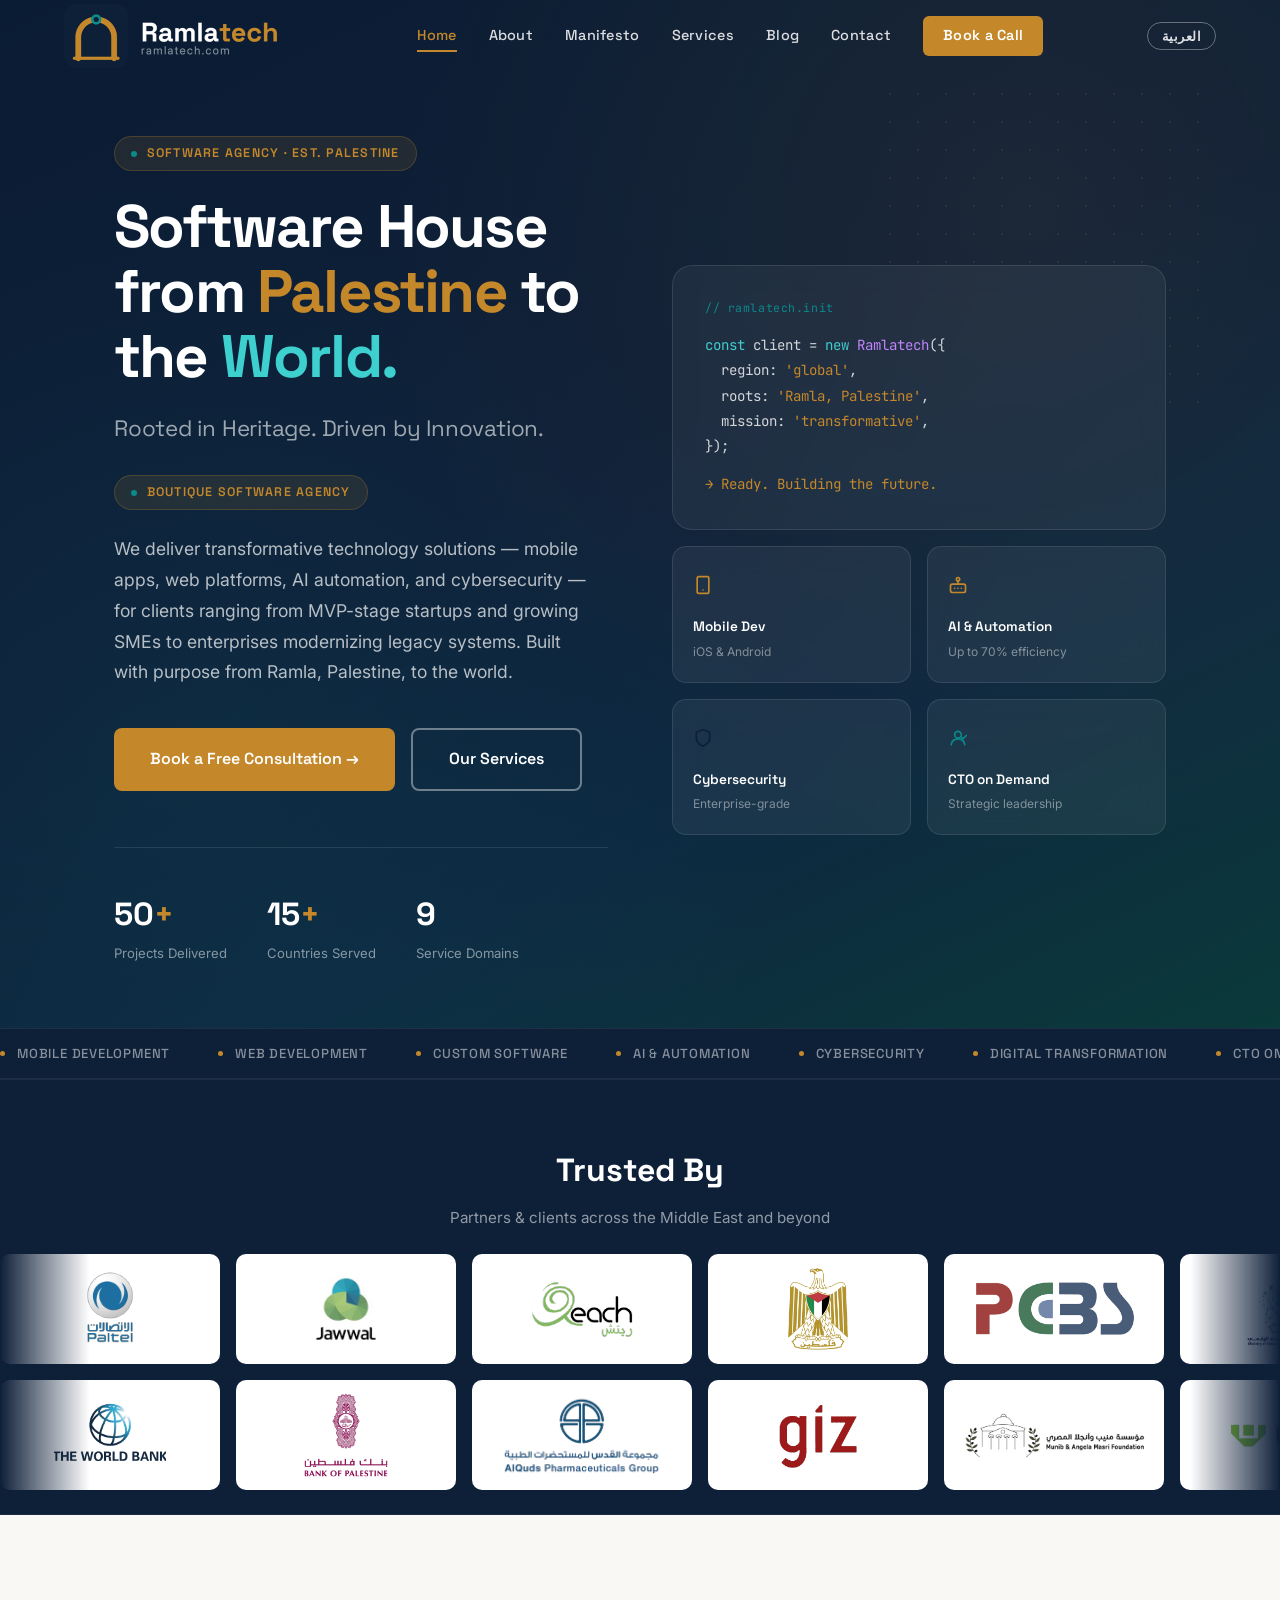
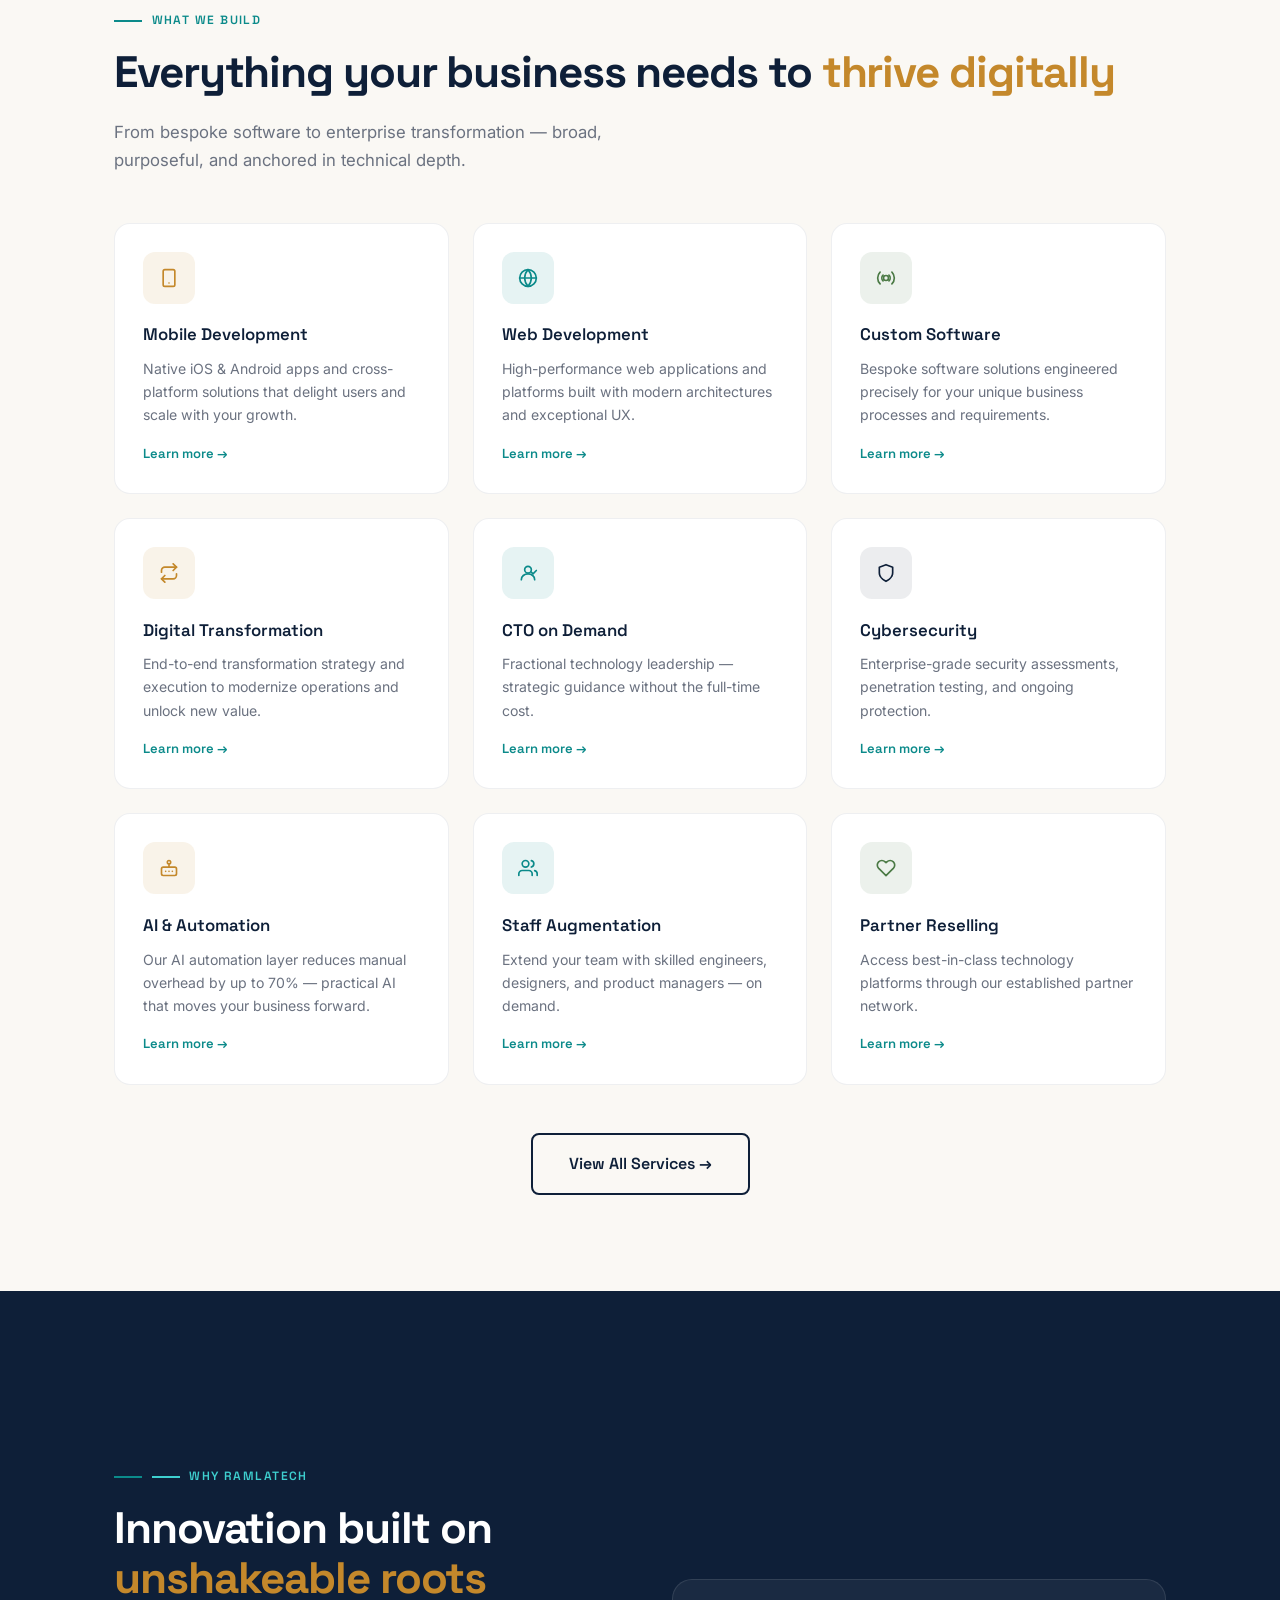
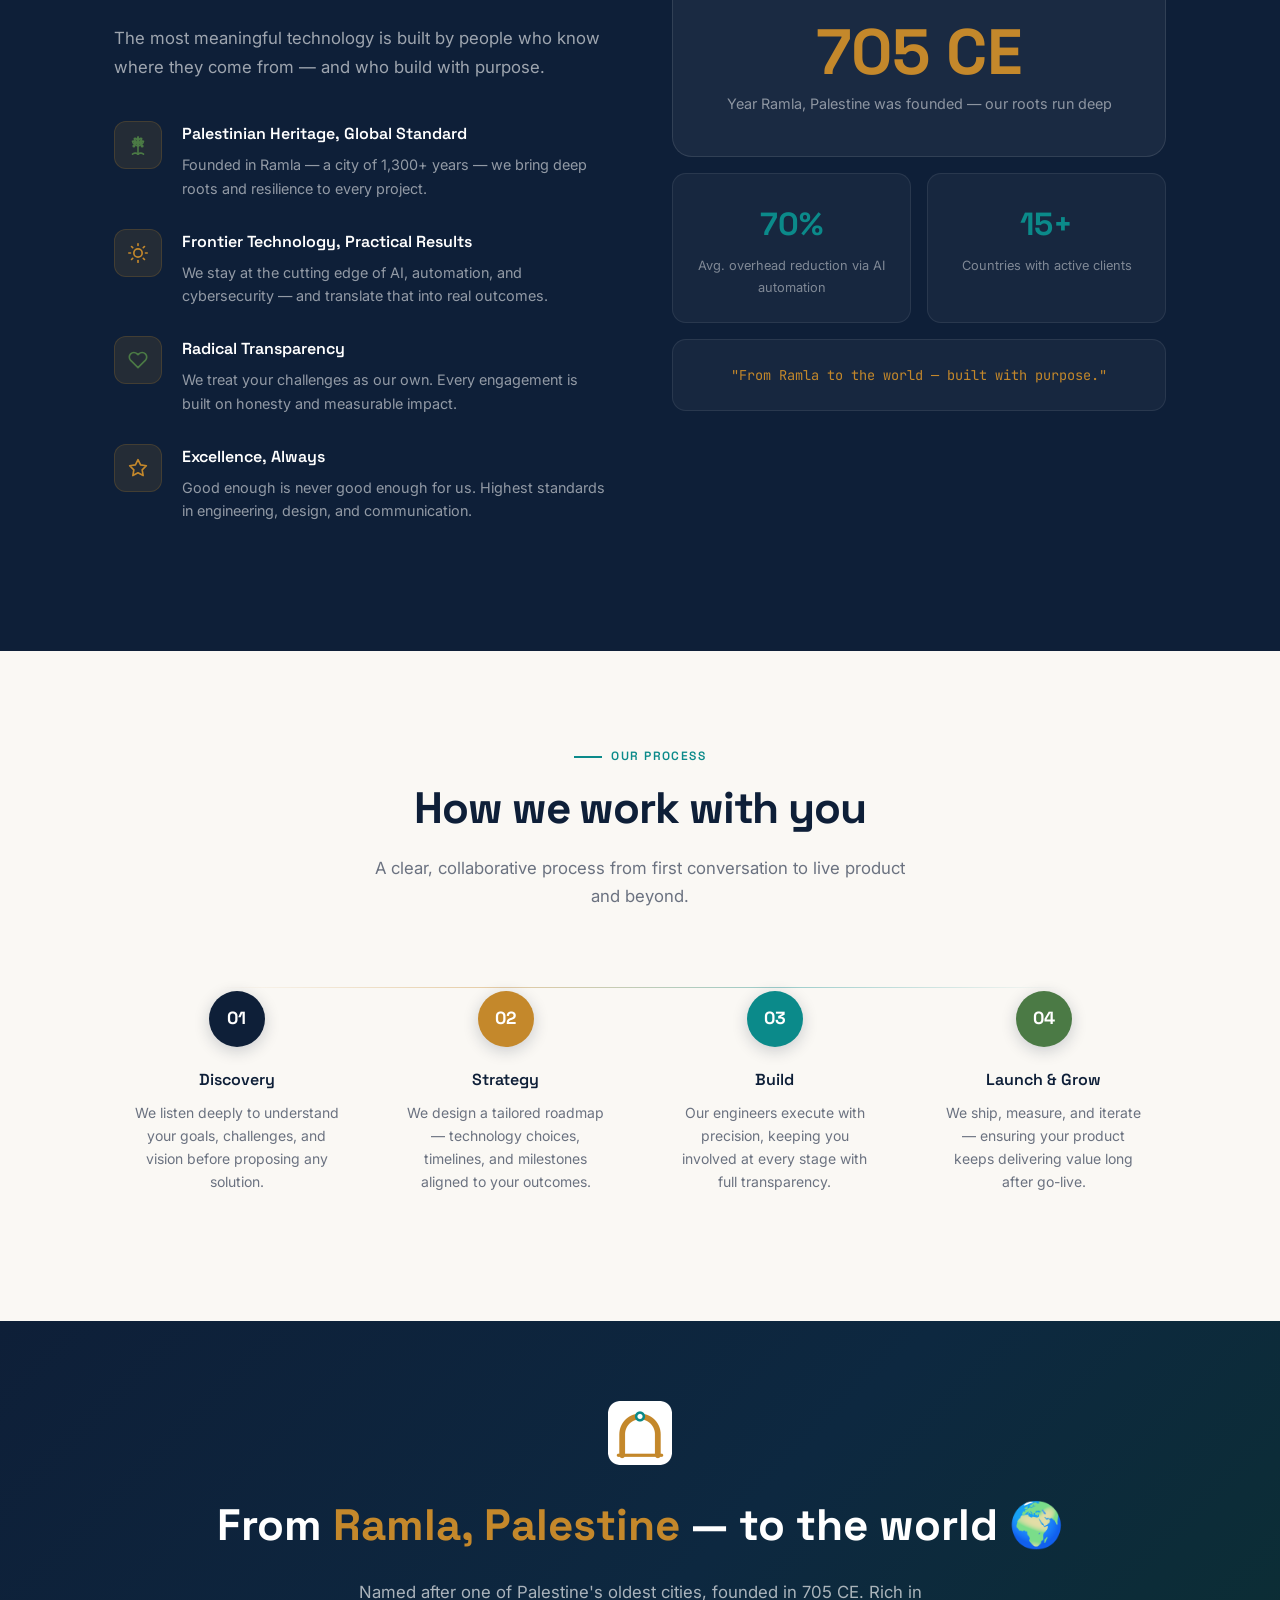
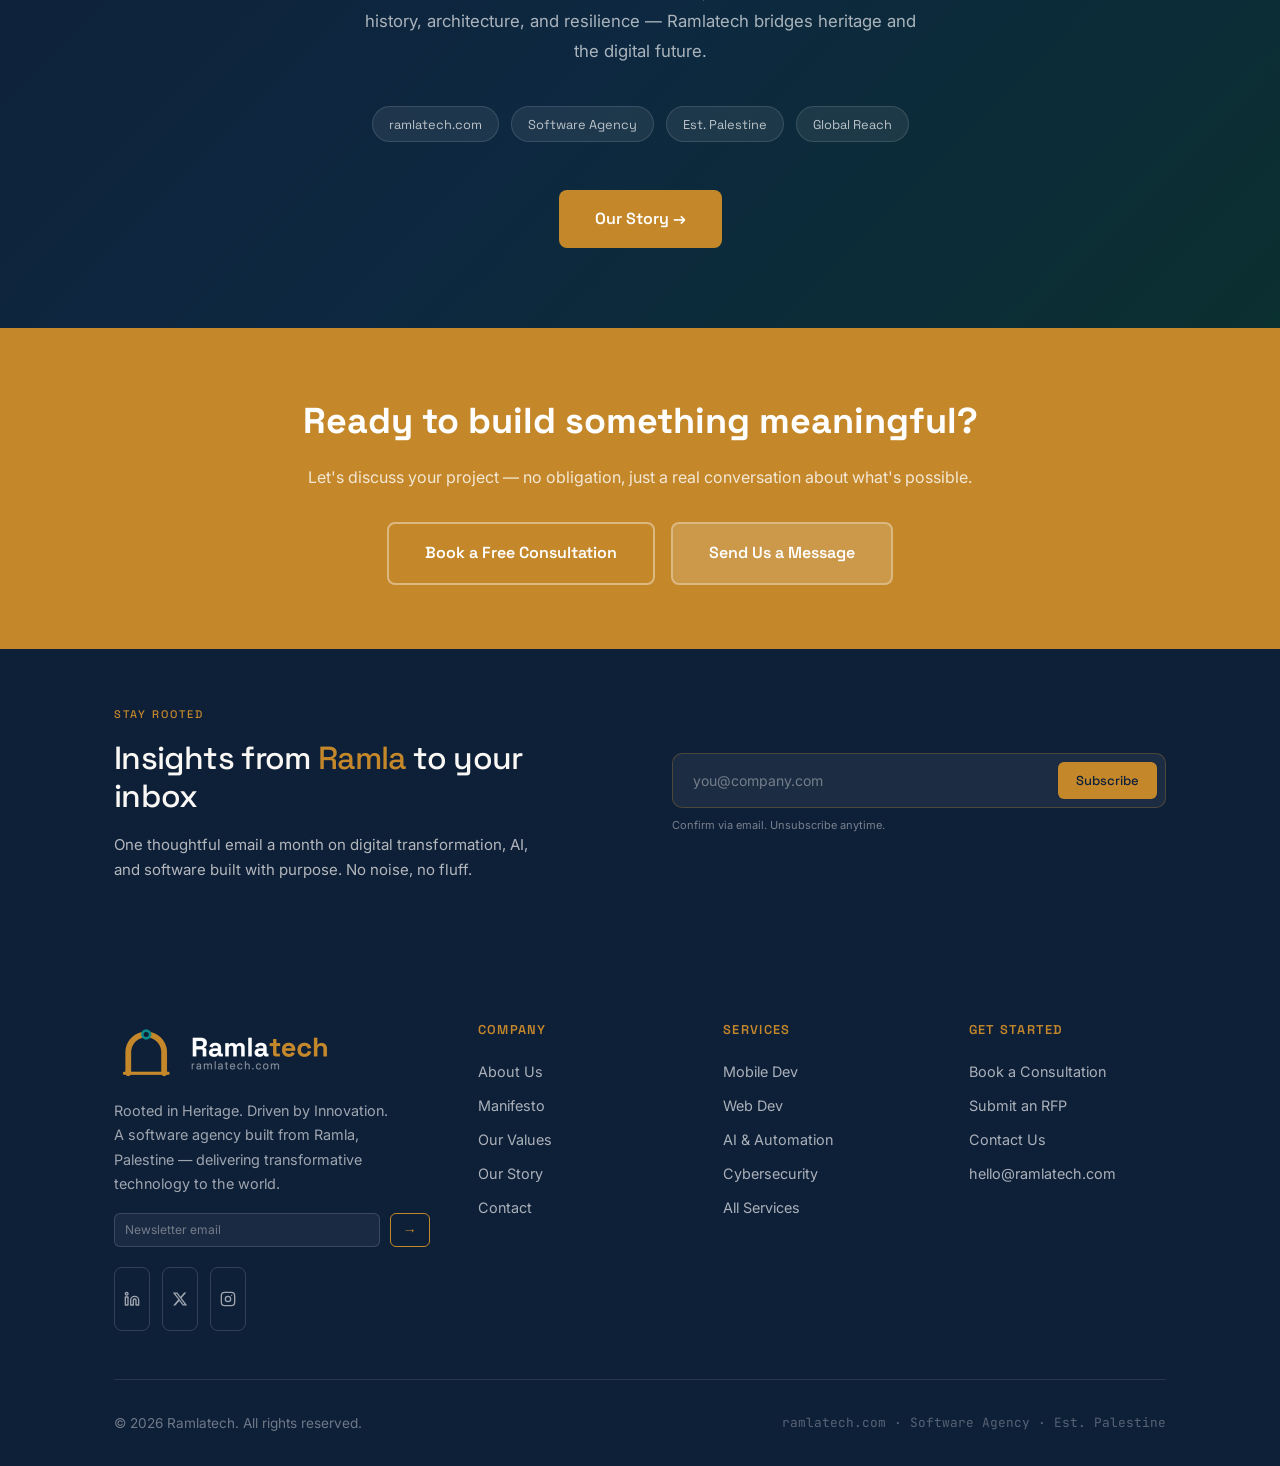
==== commit 04bd2b67: "feat: add manifesto page and align values with Palestinian identity - Add /manifesto.html — Unapolog" ====
--- a/index.html
+++ b/index.html
@@ -142,12 +142,21 @@
 .cta-strip p { color: rgba(255,255,255,0.8); margin-bottom: 2rem; }
 @media(max-width:900px) { .hero-inner { grid-template-columns: 1fr; } .hero-visual { display: none; } .why-grid { grid-template-columns: 1fr; } .why-visual { display: none; } .services-grid { grid-template-columns: repeat(2,1fr); } .process-steps { grid-template-columns: repeat(2,1fr); } .process-steps::before { display: none; } }
 @media(max-width:640px) { .services-grid { grid-template-columns: 1fr; } .process-steps { grid-template-columns: 1fr; } .hero-stats { gap: 1.5rem; } }
-.clients-carousel { background: #0E1F38; border-top: 1px solid rgba(255,255,255,0.06); border-bottom: 1px solid rgba(255,255,255,0.06); padding: 1.5rem 0; overflow: hidden; }
-.clients-track { display: flex; gap: 1rem; animation: logoScroll 40s linear infinite; width: max-content; }
-.client-card { width: 320px; height: 160px; background: #fff; border-radius: 12px; padding: 0.625rem; flex-shrink: 0; opacity: 0.85; transition: opacity 0.2s, transform 0.2s; display: flex; align-items: center; justify-content: center; }
-.client-card:hover { opacity: 1; transform: translateY(-2px); }
-.client-card img { width: 100%; height: 100%; object-fit: contain; }
+.clients-carousel { background: #0E1F38; border-top: 1px solid rgba(255,255,255,0.06); border-bottom: 1px solid rgba(255,255,255,0.06); padding: 1.5rem 0; }
+.clients-carousel-header { text-align: center; padding: 2.5rem 0 1.5rem; }
+.clients-carousel-header h2 { font-family: var(--font-display); font-size: clamp(1.4rem, 2.5vw, 2rem); font-weight: 700; color: var(--white); margin-bottom: 0.5rem; }
+.clients-carousel-header p { color: rgba(255,255,255,0.55); font-size: 0.95rem; }
+.marquee-wrapper { overflow: hidden; -webkit-mask-image: linear-gradient(to right, transparent 0%, black 7%, black 93%, transparent 100%); mask-image: linear-gradient(to right, transparent 0%, black 7%, black 93%, transparent 100%); margin-bottom: 1rem; }
+.marquee-wrapper:last-child { margin-bottom: 0; }
+.clients-track { display: flex; gap: 1rem; width: max-content; animation: logoScroll 40s linear infinite; }
+.clients-track.reverse { animation: logoScrollReverse 45s linear infinite; }
+.marquee-wrapper:hover .clients-track { animation-play-state: paused; }
+.client-card { width: 220px; height: 110px; background: #fff; border-radius: 10px; padding: 0.75rem; flex-shrink: 0; display: flex; align-items: center; justify-content: center; transition: transform 0.2s, box-shadow 0.2s; }
+.client-card:hover { transform: translateY(-3px); box-shadow: 0 8px 24px rgba(0,0,0,0.35); }
+.client-card img { width: 100%; height: 100%; object-fit: contain; filter: grayscale(30%); transition: filter 0.3s ease; }
+.client-card:hover img { filter: grayscale(0%); }
 @keyframes logoScroll { 0% { transform: translateX(0); } 100% { transform: translateX(-50%); } }
+@keyframes logoScrollReverse { 0% { transform: translateX(-50%); } 100% { transform: translateX(0); } }
 </style>
 <!-- Google tag (gtag.js) -->
 <script async src="https://www.googletagmanager.com/gtag/js?id=G-KXS97MYKLJ"></script>
@@ -164,6 +173,7 @@
   <div class="nav-links">
     <a href="index.html" data-i18n="nav.home">Home</a>
     <a href="about.html" data-i18n="nav.about">About</a>
+    <a href="manifesto.html">Manifesto</a>
     <a href="services.html" data-i18n="nav.services">Services</a>
     <a href="blog.html" data-i18n="nav.blog">Blog</a>
     <a href="contact.html" data-i18n="nav.contact">Contact</a>
@@ -237,41 +247,57 @@
 </div>
 <!-- Client Logo Carousel -->
 <div class="clients-carousel">
-  <div class="clients-track">
-    <div class="client-card"><img src="assets/clients/1%20Paltel.svg" alt="Paltel"></div>
-    <div class="client-card" style="overflow:hidden"><img src="assets/clients/2%20Jawwal.svg" alt="Jawwal" style="transform:scale(1.1);transform-origin:center"></div>
-    <div class="client-card"><img src="assets/clients/3%20Reach.svg" alt="Reach"></div>
-    <div class="client-card"><img src="assets/clients/4%20Palestinian%20Authority.svg" alt="Palestinian Authority"></div>
-    <div class="client-card"><img src="assets/clients/5%20PCBS.svg" alt="PCBS"></div>
-    <div class="client-card"><img src="assets/clients/6%20Ministry%20of%20Telecommunications%20%26%20Digital%20Economy.svg" alt="MTIT"></div>
-    <div class="client-card" style="overflow:hidden"><img src="assets/clients/MTIT%20New.avif" alt="MTIT New" style="transform:scale(1.47);transform-origin:center" width="500" height="300" loading="lazy"></div>
-    <div class="client-card" style="overflow:hidden"><img src="assets/clients/PMA%20Final%20.jpg" alt="PMA" style="transform:scale(1.27);transform-origin:center" width="640" height="360" loading="lazy"></div>
-    <div class="client-card"><img src="assets/clients/8%20World%20Bank.svg" alt="World Bank"></div>
-    <div class="client-card"><img src="assets/clients/9%20Bank%20of%20Palestine.svg" alt="Bank of Palestine"></div>
-    <div class="client-card"><img src="assets/clients/12%20AlQuds%20Pharma.svg" alt="AlQuds Pharma"></div>
-    <div class="client-card"><img src="assets/clients/13%20GIZ.svg" alt="GIZ"></div>
-    <div class="client-card"><img src="assets/clients/14%20Munib%20%26%20Angela%20Masri%20Logo.svg" alt="Munib &amp; Angela Masri"></div>
-    <div class="client-card"><img src="assets/clients/15%20Upliftt.svg" alt="Upliftt"></div>
-    <div class="client-card"><img src="assets/clients/Playgeko%20logo.svg" alt="Playgeko"></div>
-    <div class="client-card" style="overflow:hidden"><img src="assets/clients/Playsonic%20Logo.jpg" alt="Playsonic" style="transform:scale(1.4);transform-origin:center" width="640" height="360" loading="lazy"></div>
-    <div class="client-card"><img src="assets/clients/16.%20BK%20Plus%20Europe.png" alt="BK Plus Europe" style="transform:scale(0.7);transform-origin:center" width="330" height="240" loading="lazy"></div>
-    <div class="client-card"><img src="assets/clients/1%20Paltel.svg" alt="Paltel"></div>
-    <div class="client-card" style="overflow:hidden"><img src="assets/clients/2%20Jawwal.svg" alt="Jawwal" style="transform:scale(1.1);transform-origin:center"></div>
-    <div class="client-card"><img src="assets/clients/3%20Reach.svg" alt="Reach"></div>
-    <div class="client-card"><img src="assets/clients/4%20Palestinian%20Authority.svg" alt="Palestinian Authority"></div>
-    <div class="client-card"><img src="assets/clients/5%20PCBS.svg" alt="PCBS"></div>
-    <div class="client-card"><img src="assets/clients/6%20Ministry%20of%20Telecommunications%20%26%20Digital%20Economy.svg" alt="MTIT"></div>
-    <div class="client-card" style="overflow:hidden"><img src="assets/clients/MTIT%20New.avif" alt="MTIT New" style="transform:scale(1.47);transform-origin:center" width="500" height="300" loading="lazy"></div>
-    <div class="client-card" style="overflow:hidden"><img src="assets/clients/PMA%20Final%20.jpg" alt="PMA" style="transform:scale(1.27);transform-origin:center" width="640" height="360" loading="lazy"></div>
-    <div class="client-card"><img src="assets/clients/8%20World%20Bank.svg" alt="World Bank"></div>
-    <div class="client-card"><img src="assets/clients/9%20Bank%20of%20Palestine.svg" alt="Bank of Palestine"></div>
-    <div class="client-card"><img src="assets/clients/12%20AlQuds%20Pharma.svg" alt="AlQuds Pharma"></div>
-    <div class="client-card"><img src="assets/clients/13%20GIZ.svg" alt="GIZ"></div>
-    <div class="client-card"><img src="assets/clients/14%20Munib%20%26%20Angela%20Masri%20Logo.svg" alt="Munib &amp; Angela Masri"></div>
-    <div class="client-card"><img src="assets/clients/15%20Upliftt.svg" alt="Upliftt"></div>
-    <div class="client-card"><img src="assets/clients/Playgeko%20logo.svg" alt="Playgeko"></div>
-    <div class="client-card" style="overflow:hidden"><img src="assets/clients/Playsonic%20Logo.jpg" alt="Playsonic" style="transform:scale(1.4);transform-origin:center" width="640" height="360" loading="lazy"></div>
-    <div class="client-card"><img src="assets/clients/16.%20BK%20Plus%20Europe.png" alt="BK Plus Europe" style="transform:scale(0.7);transform-origin:center" width="330" height="240" loading="lazy"></div>
+  <div class="clients-carousel-header">
+    <h2>Trusted By</h2>
+    <p>Partners &amp; clients across the Middle East and beyond</p>
+  </div>
+  <!-- Row 1 → left -->
+  <div class="marquee-wrapper">
+    <div class="clients-track">
+      <div class="client-card"><img src="assets/clients/1%20Paltel.svg" alt="Paltel"></div>
+      <div class="client-card" style="overflow:hidden"><img src="assets/clients/2%20Jawwal.svg" alt="Jawwal" style="transform:scale(1.1);transform-origin:center"></div>
+      <div class="client-card"><img src="assets/clients/3%20Reach.svg" alt="Reach"></div>
+      <div class="client-card"><img src="assets/clients/4%20Palestinian%20Authority.svg" alt="Palestinian Authority"></div>
+      <div class="client-card"><img src="assets/clients/5%20PCBS.svg" alt="PCBS"></div>
+      <div class="client-card"><img src="assets/clients/6%20Ministry%20of%20Telecommunications%20%26%20Digital%20Economy.svg" alt="MTIT"></div>
+      <div class="client-card" style="overflow:hidden"><img src="assets/clients/MTIT%20New.avif" alt="MTIT" style="transform:scale(1.47);transform-origin:center" width="500" height="300" loading="lazy"></div>
+      <div class="client-card" style="overflow:hidden"><img src="assets/clients/PMA%20Final%20.jpg" alt="PMA" style="transform:scale(1.27);transform-origin:center" width="640" height="360" loading="lazy"></div>
+      <div class="client-card"><img src="assets/clients/7%20PMA.svg" alt="Palestine Monetary Authority"></div>
+      <!-- duplicates for seamless loop -->
+      <div class="client-card"><img src="assets/clients/1%20Paltel.svg" alt="Paltel"></div>
+      <div class="client-card" style="overflow:hidden"><img src="assets/clients/2%20Jawwal.svg" alt="Jawwal" style="transform:scale(1.1);transform-origin:center"></div>
+      <div class="client-card"><img src="assets/clients/3%20Reach.svg" alt="Reach"></div>
+      <div class="client-card"><img src="assets/clients/4%20Palestinian%20Authority.svg" alt="Palestinian Authority"></div>
+      <div class="client-card"><img src="assets/clients/5%20PCBS.svg" alt="PCBS"></div>
+      <div class="client-card"><img src="assets/clients/6%20Ministry%20of%20Telecommunications%20%26%20Digital%20Economy.svg" alt="MTIT"></div>
+      <div class="client-card" style="overflow:hidden"><img src="assets/clients/MTIT%20New.avif" alt="MTIT" style="transform:scale(1.47);transform-origin:center" width="500" height="300" loading="lazy"></div>
+      <div class="client-card" style="overflow:hidden"><img src="assets/clients/PMA%20Final%20.jpg" alt="PMA" style="transform:scale(1.27);transform-origin:center" width="640" height="360" loading="lazy"></div>
+      <div class="client-card"><img src="assets/clients/7%20PMA.svg" alt="Palestine Monetary Authority"></div>
+    </div>
+  </div>
+  <!-- Row 2 ← right (reverse) -->
+  <div class="marquee-wrapper">
+    <div class="clients-track reverse">
+      <div class="client-card"><img src="assets/clients/8%20World%20Bank.svg" alt="World Bank"></div>
+      <div class="client-card"><img src="assets/clients/9%20Bank%20of%20Palestine.svg" alt="Bank of Palestine"></div>
+      <div class="client-card"><img src="assets/clients/12%20AlQuds%20Pharma.svg" alt="AlQuds Pharma"></div>
+      <div class="client-card"><img src="assets/clients/13%20GIZ.svg" alt="GIZ"></div>
+      <div class="client-card"><img src="assets/clients/14%20Munib%20%26%20Angela%20Masri%20Logo.svg" alt="Masri Foundation"></div>
+      <div class="client-card"><img src="assets/clients/15%20Upliftt.svg" alt="Upliftt"></div>
+      <div class="client-card"><img src="assets/clients/Playgeko%20logo.svg" alt="Playgeko"></div>
+      <div class="client-card" style="overflow:hidden"><img src="assets/clients/Playsonic%20Logo.jpg" alt="Playsonic" style="transform:scale(1.4);transform-origin:center" width="640" height="360" loading="lazy"></div>
+      <div class="client-card"><img src="assets/clients/16.%20BK%20Plus%20Europe.png" alt="BK Plus Europe" style="transform:scale(0.75);transform-origin:center" width="330" height="240" loading="lazy"></div>
+      <!-- duplicates for seamless loop -->
+      <div class="client-card"><img src="assets/clients/8%20World%20Bank.svg" alt="World Bank"></div>
+      <div class="client-card"><img src="assets/clients/9%20Bank%20of%20Palestine.svg" alt="Bank of Palestine"></div>
+      <div class="client-card"><img src="assets/clients/12%20AlQuds%20Pharma.svg" alt="AlQuds Pharma"></div>
+      <div class="client-card"><img src="assets/clients/13%20GIZ.svg" alt="GIZ"></div>
+      <div class="client-card"><img src="assets/clients/14%20Munib%20%26%20Angela%20Masri%20Logo.svg" alt="Masri Foundation"></div>
+      <div class="client-card"><img src="assets/clients/15%20Upliftt.svg" alt="Upliftt"></div>
+      <div class="client-card"><img src="assets/clients/Playgeko%20logo.svg" alt="Playgeko"></div>
+      <div class="client-card" style="overflow:hidden"><img src="assets/clients/Playsonic%20Logo.jpg" alt="Playsonic" style="transform:scale(1.4);transform-origin:center" width="640" height="360" loading="lazy"></div>
+      <div class="client-card"><img src="assets/clients/16.%20BK%20Plus%20Europe.png" alt="BK Plus Europe" style="transform:scale(0.75);transform-origin:center" width="330" height="240" loading="lazy"></div>
+    </div>
   </div>
 </div>
 <section class="section-pad" style="background:var(--pearl);">
@@ -417,7 +443,7 @@
   </a>
 </div>
       </div>
-      <div class="footer-col"><h4 data-i18n="footer.company">Company</h4><a href="about.html" data-i18n="footer.about_us">About Us</a><a href="about.html#values" data-i18n="footer.our_values">Our Values</a><a href="about.html#story" data-i18n="footer.our_story">Our Story</a><a href="contact.html" data-i18n="footer.f_contact">Contact</a></div>
+      <div class="footer-col"><h4 data-i18n="footer.company">Company</h4><a href="about.html" data-i18n="footer.about_us">About Us</a><a href="manifesto.html">Manifesto</a><a href="about.html#values" data-i18n="footer.our_values">Our Values</a><a href="about.html#story" data-i18n="footer.our_story">Our Story</a><a href="contact.html" data-i18n="footer.f_contact">Contact</a></div>
       <div class="footer-col"><h4 data-i18n="footer.services">Services</h4><a href="services.html#mobile" data-i18n="footer.mobile_dev">Mobile Dev</a><a href="services.html#web" data-i18n="footer.web_dev">Web Dev</a><a href="services.html#ai" data-i18n="footer.ai">AI & Automation</a><a href="services.html#security" data-i18n="footer.security">Cybersecurity</a><a href="services.html" data-i18n="footer.all_svcs">All Services</a></div>
       <div class="footer-col"><h4 data-i18n="footer.get_started">Get Started</h4><a href="contact.html#book" data-i18n="footer.book_cons">Book a Consultation</a><a href="contact.html#rfp" data-i18n="footer.submit_rfp">Submit an RFP</a><a href="contact.html" data-i18n="footer.contact_us">Contact Us</a><a href="mailto:hello@ramlatech.com">hello@ramlatech.com</a></div>
     </div>
--- a/main.css
+++ b/main.css
@@ -1 +1,437 @@
-:root{--navy:#0E1F38;--gold:#C4882B;--teal:#0B8A8A;--olive:#4B7A45;--sand:#E8D9BC;--ink:#1A1A2E;--stone:#6B7280;--pearl:#FAF8F4;--white:#FFFFFF;--font-display:'Space Grotesk',sans-serif;--font-body:'Inter',sans-serif;--font-mono:'JetBrains Mono',monospace;--ease:cubic-bezier(0.4, 0, 0.2, 1)}*,::after,::before{box-sizing:border-box;margin:0;padding:0}html{scroll-behavior:smooth}body{font-family:var(--font-body);color:var(--ink);background:var(--pearl);line-height:1.65;overflow-x:hidden;-webkit-font-smoothing:antialiased}img{max-width:100%;display:block}a{text-decoration:none;color:inherit}ul{list-style:none}nav{position:fixed;top:0;left:0;right:0;z-index:100;padding:0 5%;height:72px;display:flex;align-items:center;justify-content:space-between;background:rgba(14,31,56,0);transition:background .4s var(--ease),box-shadow .4s var(--ease)}nav.scrolled{background:rgba(14,31,56,.97);backdrop-filter:blur(16px);box-shadow:0 2px 24px rgba(0,0,0,.18)}.nav-logo img{height:64px;width:auto}.nav-links{display:flex;align-items:center;gap:2rem}.nav-links a{font-family:var(--font-display);font-size:.9rem;font-weight:500;color:rgba(255,255,255,.85);letter-spacing:.02em;transition:color .2s;position:relative}.nav-links a::after{content:'';position:absolute;bottom:-4px;left:0;right:0;height:2px;background:var(--gold);transform:scaleX(0);transition:transform .25s var(--ease)}.nav-links a:hover{color:var(--gold)}.nav-links a:hover::after{transform:scaleX(1)}.nav-links a.active{color:var(--gold)}.nav-links a.active::after{transform:scaleX(1)}.nav-cta{background:var(--gold)!important;color:var(--white)!important;padding:.5rem 1.25rem;border-radius:6px;font-weight:600!important}.nav-cta::after{display:none!important}.nav-cta:hover{background:#a97323!important}.nav-burger{display:none;flex-direction:column;gap:5px;cursor:pointer;padding:4px}.nav-burger span{width:24px;height:2px;background:#fff;border-radius:2px;transition:.3s;display:block}.btn{display:inline-flex;align-items:center;gap:.5rem;font-family:var(--font-display);font-weight:600;font-size:.95rem;padding:.85rem 1.75rem;border-radius:8px;border:none;cursor:pointer;transition:all .25s var(--ease);white-space:nowrap}.btn-primary{background:var(--gold);color:var(--white)}.btn-primary:hover{background:#a97323;transform:translateY(-2px);box-shadow:0 8px 24px rgba(196,136,43,.35)}.btn-secondary{background:0 0;color:var(--white);border:2px solid rgba(255,255,255,.4)}.btn-secondary:hover{border-color:var(--white);background:rgba(255,255,255,.08);transform:translateY(-2px)}.btn-teal{background:var(--teal);color:var(--white)}.btn-teal:hover{background:#097474;transform:translateY(-2px)}.btn-outline-navy{background:0 0;color:var(--navy);border:2px solid var(--navy)}.btn-outline-navy:hover{background:var(--navy);color:var(--white);transform:translateY(-2px)}.btn-lg{padding:1rem 2.25rem;font-size:1rem}section{position:relative}.container{max-width:1180px;margin:0 auto;padding:0 5%}.section-pad{padding:6rem 0}.section-pad-lg{padding:8rem 0}.section-label{font-family:var(--font-display);font-size:.75rem;font-weight:600;letter-spacing:.12em;text-transform:uppercase;color:var(--teal);margin-bottom:1rem;display:flex;align-items:center;gap:.6rem}.section-label::before{content:'';width:28px;height:2px;background:var(--teal);display:inline-block}.section-title{font-family:var(--font-display);font-size:clamp(1.9rem, 3.5vw, 2.75rem);font-weight:700;color:var(--navy);letter-spacing:-.025em;line-height:1.15;margin-bottom:1.25rem}.section-title span{color:var(--gold)}.section-sub{font-size:1.05rem;color:var(--stone);max-width:560px;line-height:1.7}.card{background:var(--white);border-radius:16px;padding:2rem;box-shadow:0 4px 24px rgba(14,31,56,.07);transition:transform .3s var(--ease),box-shadow .3s var(--ease)}.card:hover{transform:translateY(-6px);box-shadow:0 16px 48px rgba(14,31,56,.13)}.grid-2{display:grid;grid-template-columns:repeat(2,1fr);gap:2rem}.grid-3{display:grid;grid-template-columns:repeat(3,1fr);gap:2rem}footer{background:var(--navy);color:rgba(255,255,255,.75);padding:5rem 0 2rem}.footer-grid{display:grid;grid-template-columns:1.6fr 1fr 1fr 1fr;gap:3rem;padding-bottom:3rem;border-bottom:1px solid rgba(255,255,255,.1)}.footer-brand p{margin-top:1rem;font-size:.9rem;line-height:1.7;color:rgba(255,255,255,.6);max-width:280px}.footer-col h4{font-family:var(--font-display);font-size:.8rem;font-weight:600;letter-spacing:.1em;text-transform:uppercase;color:var(--gold);margin-bottom:1.25rem}.footer-col a{display:block;font-size:.9rem;color:rgba(255,255,255,.65);margin-bottom:.65rem;transition:color .2s}.footer-col a:hover{color:var(--white)}.act-plus-bar{padding:1.1rem 0;display:flex;align-items:center;justify-content:center;gap:.75rem}.act-plus-logo-img{height:55px;width:auto;flex-shrink:0;opacity:.75}.act-plus-text{font-size:.78rem;color:rgba(255,255,255,.28);font-family:var(--font-body)}.act-plus-text strong{color:rgba(255,255,255,.4);font-weight:500}.act-trust-inline{margin-top:2.25rem;padding-top:1.5rem;border-top:1px solid rgba(14,31,56,.09);display:flex;align-items:center;gap:.6rem;flex-wrap:wrap}.act-trust-inline-label{font-family:var(--font-display);font-size:.75rem;font-weight:500;color:var(--stone)}.act-trust-inline-logo{height:44px;width:auto;flex-shrink:0}.act-trust-inline-name{font-family:var(--font-display);font-size:.82rem;font-weight:700;color:var(--navy)}.act-trust-inline-sep{color:var(--stone);font-size:.75rem}.act-trust-inline-desc{font-size:.78rem;color:var(--stone);line-height:1.5}.act-trust-v4{margin-top:2.25rem;background:var(--sand);border-radius:100px;padding:.65rem 1.25rem;display:flex;align-items:center;gap:.85rem}.atv4-logo{height:24px;width:auto;flex-shrink:0}.atv4-divider{width:1px;height:20px;background:rgba(14,31,56,.15);flex-shrink:0}.atv4-text{font-family:var(--font-display);font-size:.8rem;color:var(--navy);line-height:1.5}.atv4-text strong{font-weight:700}.act-trust-v5{margin-top:2.25rem;border-radius:12px;overflow:hidden;border:1px solid rgba(14,31,56,.09);display:flex}.atv5-aside{background:var(--navy);width:72px;flex-shrink:0;display:flex;align-items:center;justify-content:center;padding:1rem 0}.atv5-aside img{height:36px;width:auto}.atv5-body{padding:.9rem 1.1rem;background:var(--pearl);flex:1}.atv5-company{font-family:var(--font-display);font-size:.85rem;font-weight:700;color:var(--navy);margin-bottom:.3rem}.atv5-desc{font-size:.8rem;color:var(--stone);line-height:1.6;margin:0}.act-trust-v3{margin-top:2.25rem;background:var(--white);border-radius:12px;padding:1.1rem 1.25rem;box-shadow:0 2px 16px rgba(14,31,56,.08);border:1px solid rgba(14,31,56,.06)}.atv3-inner{display:flex;align-items:flex-start;gap:1rem}.atv3-logo{height:32px;width:auto;flex-shrink:0;margin-top:.15rem}.atv3-company{font-family:var(--font-display);font-size:.88rem;font-weight:700;color:var(--navy);margin-bottom:.3rem;display:flex;align-items:center;gap:.45rem}.atv3-company::before{content:'';width:7px;height:7px;border-radius:50%;background:var(--teal);flex-shrink:0}.atv3-desc{font-size:.81rem;color:var(--stone);line-height:1.65;margin:0}.footer-bottom{padding-top:2rem;display:flex;align-items:center;justify-content:space-between;font-size:.85rem;color:rgba(255,255,255,.4)}.footer-social{display:flex;gap:.75rem}.footer-social a{width:36px;height:64px;border-radius:8px;border:1px solid rgba(255,255,255,.15);display:flex;align-items:center;justify-content:center;color:rgba(255,255,255,.6);transition:all .2s}.footer-social a:hover{border-color:var(--gold);color:var(--gold)}.tag{display:inline-flex;align-items:center;font-family:var(--font-display);font-size:.75rem;font-weight:600;letter-spacing:.06em;padding:.3rem .75rem;border-radius:100px;background:rgba(11,138,138,.1);color:var(--teal)}.form-group{margin-bottom:1.25rem}.form-group label{display:block;font-family:var(--font-display);font-size:.85rem;font-weight:500;color:var(--navy);margin-bottom:.5rem}.form-group input,.form-group select,.form-group textarea{width:100%;padding:.85rem 1rem;border:1.5px solid rgba(14,31,56,.15);border-radius:8px;font-family:var(--font-body);font-size:.95rem;color:var(--ink);background:var(--white);transition:border-color .2s,box-shadow .2s;outline:0}.form-group input:focus,.form-group select:focus,.form-group textarea:focus{border-color:var(--teal);box-shadow:0 0 0 3px rgba(11,138,138,.12)}.form-group textarea{min-height:130px;resize:vertical}@keyframes fadeUp{from{opacity:0;transform:translateY(28px)}to{opacity:1;transform:translateY(0)}}@keyframes floatY{0%,100%{transform:translateY(0)}50%{transform:translateY(-12px)}}.anim-up{animation:fadeUp .7s var(--ease) both}.anim-up-d1{animation-delay:.1s}.anim-up-d2{animation-delay:.2s}.anim-up-d3{animation-delay:.3s}.anim-up-d4{animation-delay:.4s}.reveal{opacity:0;transform:translateY(32px);transition:opacity .7s var(--ease),transform .7s var(--ease)}.reveal.visible{opacity:1;transform:translateY(0)}.reveal-d1{transition-delay:0.1s}.reveal-d2{transition-delay:0.2s}.reveal-d3{transition-delay:0.3s}.reveal-d4{transition-delay:0.4s}@media (max-width:900px){.footer-grid{grid-template-columns:1fr 1fr}}@media (max-width:640px){.grid-2,.grid-3{grid-template-columns:1fr}.section-pad{padding:4rem 0}.section-pad-lg{padding:5rem 0}.nav-links{display:none}.nav-burger{display:flex}.nav-links.open{display:flex;flex-direction:column;position:fixed;top:72px;left:0;right:0;bottom:0;background:var(--navy);padding:2rem 5%;gap:1.5rem;align-items:flex-start;z-index:99}.nav-links.open a{font-size:1.25rem;color:rgba(255,255,255,.85)}.footer-grid{grid-template-columns:1fr;gap:2rem}.footer-bottom{flex-direction:column;gap:1rem;text-align:center}}.newsletter-band{background:var(--navy);padding:56px 0;position:relative;overflow:hidden}.newsletter-grid{display:grid;grid-template-columns:1fr 1fr;gap:4rem;align-items:center}.newsletter-eyebrow{font-family:var(--font-display);font-size:11px;font-weight:500;letter-spacing:.18em;text-transform:uppercase;color:var(--gold);margin-bottom:1rem}.newsletter-h2{font-family:var(--font-display);font-size:32px;font-weight:500;color:var(--pearl);letter-spacing:-.02em;line-height:1.2;margin-bottom:1rem}.newsletter-h2 span{color:var(--gold)}.newsletter-p{font-size:15px;color:rgba(250,248,244,.7);max-width:420px;line-height:1.7}.newsletter-input-wrap{display:flex;gap:8px;background:rgba(250,248,244,.06);border:.5px solid rgba(196,136,43,.3);border-radius:10px;padding:8px}.newsletter-input{flex:1;background:0 0;border:none;color:var(--pearl);font-family:var(--font-body);font-size:14px;padding:10px 12px;outline:0}.newsletter-input::placeholder{color:rgba(250,248,244,.4)}.newsletter-input:focus{outline:2px solid var(--gold);outline-offset:2px;border-radius:6px}.newsletter-btn{background:var(--gold);color:var(--navy);border:none;border-radius:6px;padding:10px 18px;font-family:var(--font-display);font-size:13px;font-weight:500;cursor:pointer;white-space:nowrap;transition:background .2s}.newsletter-btn:hover{background:#a97323}.newsletter-helper{font-size:11px;color:rgba(250,248,244,.45);margin-top:8px}.newsletter-success{font-size:14px;color:rgba(250,248,244,.85);padding:20px 0;display:none}.footer-nl-form{display:flex;gap:10px;margin-top:1rem}.footer-nl-input{flex:1;background:rgba(250,248,244,.05);border:.5px solid rgba(250,248,244,.15);border-radius:6px;color:var(--pearl);font-family:var(--font-body);font-size:12px;padding:8px 10px;outline:0;min-width:0}.footer-nl-input::placeholder{color:rgba(250,248,244,.4)}.footer-nl-input:focus{outline:2px solid var(--gold);outline-offset:2px}.footer-nl-btn{background:0 0;color:var(--gold);border:.5px solid var(--gold);border-radius:6px;padding:8px 12px;cursor:pointer;font-size:14px;transition:all .2s;flex-shrink:0}.footer-nl-btn:hover{background:rgba(196,136,43,.1)}.footer-nl-success{font-size:12px;color:rgba(250,248,244,.7);margin-top:.75rem;display:none}.sr-only{position:absolute;width:1px;height:1px;padding:0;margin:-1px;overflow:hidden;clip:rect(0,0,0,0);white-space:nowrap;border:0}@media (max-width:768px){.newsletter-grid{grid-template-columns:1fr;gap:2rem}}[lang=ar]{--font-display:'Cairo',sans-serif;--font-body:'Cairo',sans-serif}.lang-toggle{background:0 0;border:1.5px solid rgba(255,255,255,.35);color:rgba(255,255,255,.85);font-family:var(--font-display);font-size:.8rem;font-weight:600;letter-spacing:.04em;padding:.3rem .85rem;border-radius:100px;cursor:pointer;transition:border-color .2s,color .2s;flex-shrink:0}.lang-toggle:hover{border-color:var(--gold);color:var(--gold)}[dir=rtl] .section-label::before{margin-right:0;margin-left:.6rem}[dir=rtl] .eyebrow::before{margin-right:0;margin-left:.6rem}[dir=rtl] .nav-links a::after{left:auto;right:0}[dir=rtl] .nav-links.open{align-items:flex-end}[dir=rtl] .service-layout.reverse{direction:ltr}[dir=rtl] .service-layout.reverse>*{direction:rtl}[dir=rtl] .ticker-inner{direction:ltr}[dir=rtl] .clients-carousel{direction:ltr}[dir=rtl] .clients-track{direction:ltr}[dir=rtl] .footer-bottom{flex-direction:row-reverse}[dir=rtl] .footer-bottom{flex-direction:row}[dir=rtl] .footer-bottom{justify-content:space-between}[dir=rtl] .card-label,[dir=rtl] .code-line,[dir=rtl] .hero-card-main,[dir=rtl] .service-visual .label,[dir=rtl] .sv-tags{direction:ltr;text-align:left}[dir=rtl] .service-visual .main-stat,[dir=rtl] .service-visual .sub-stat{direction:ltr;text-align:left}[dir=rtl] .why-mini-stat div[style*=font-mono]{direction:ltr;text-align:left}[dir=rtl] .name-anatomy{direction:ltr}[dir=rtl] .newsletter-input-wrap{direction:rtl}[dir=rtl] .footer-nl-form{direction:rtl}[dir=rtl] .service-check{flex-direction:row-reverse;justify-content:flex-end}[dir=rtl] .faq-q{flex-direction:row-reverse}[lang=ar] .hero h1,[lang=ar] .page-hero h1{line-height:1.4;letter-spacing:0}+:root{--navy:#0E1F38;--gold:#C4882B;--teal:#0B8A8A;--olive:#4B7A45;--sand:#E8D9BC;--ink:#1A1A2E;--stone:#6B7280;--pearl:#FAF8F4;--white:#FFFFFF;--font-display:'Space Grotesk',sans-serif;--font-body:'Inter',sans-serif;--font-mono:'JetBrains Mono',monospace;--ease:cubic-bezier(0.4, 0, 0.2, 1)}*,::after,::before{box-sizing:border-box;margin:0;padding:0}html{scroll-behavior:smooth}body{font-family:var(--font-body);color:var(--ink);background:var(--pearl);line-height:1.65;overflow-x:hidden;-webkit-font-smoothing:antialiased}img{max-width:100%;display:block}a{text-decoration:none;color:inherit}ul{list-style:none}nav{position:fixed;top:0;left:0;right:0;z-index:100;padding:0 5%;height:72px;display:flex;align-items:center;justify-content:space-between;background:rgba(14,31,56,0);transition:background .4s var(--ease),box-shadow .4s var(--ease)}nav.scrolled{background:rgba(14,31,56,.97);backdrop-filter:blur(16px);box-shadow:0 2px 24px rgba(0,0,0,.18)}.nav-logo img{height:64px;width:auto}.nav-links{display:flex;align-items:center;gap:2rem}.nav-links a{font-family:var(--font-display);font-size:.9rem;font-weight:500;color:rgba(255,255,255,.85);letter-spacing:.02em;transition:color .2s;position:relative}.nav-links a::after{content:'';position:absolute;bottom:-4px;left:0;right:0;height:2px;background:var(--gold);transform:scaleX(0);transition:transform .25s var(--ease)}.nav-links a:hover{color:var(--gold)}.nav-links a:hover::after{transform:scaleX(1)}.nav-links a.active{color:var(--gold)}.nav-links a.active::after{transform:scaleX(1)}.nav-cta{background:var(--gold)!important;color:var(--white)!important;padding:.5rem 1.25rem;border-radius:6px;font-weight:600!important}.nav-cta::after{display:none!important}.nav-cta:hover{background:#a97323!important}.nav-burger{display:none;flex-direction:column;gap:5px;cursor:pointer;padding:4px}.nav-burger span{width:24px;height:2px;background:#fff;border-radius:2px;transition:.3s;display:block}.btn{display:inline-flex;align-items:center;gap:.5rem;font-family:var(--font-display);font-weight:600;font-size:.95rem;padding:.85rem 1.75rem;border-radius:8px;border:none;cursor:pointer;transition:all .25s var(--ease);white-space:nowrap}.btn-primary{background:var(--gold);color:var(--white)}.btn-primary:hover{background:#a97323;transform:translateY(-2px);box-shadow:0 8px 24px rgba(196,136,43,.35)}.btn-secondary{background:0 0;color:var(--white);border:2px solid rgba(255,255,255,.4)}.btn-secondary:hover{border-color:var(--white);background:rgba(255,255,255,.08);transform:translateY(-2px)}.btn-teal{background:var(--teal);color:var(--white)}.btn-teal:hover{background:#097474;transform:translateY(-2px)}.btn-outline-navy{background:0 0;color:var(--navy);border:2px solid var(--navy)}.btn-outline-navy:hover{background:var(--navy);color:var(--white);transform:translateY(-2px)}.btn-lg{padding:1rem 2.25rem;font-size:1rem}section{position:relative}.container{max-width:1180px;margin:0 auto;padding:0 5%}.section-pad{padding:6rem 0}.section-pad-lg{padding:8rem 0}.section-label{font-family:var(--font-display);font-size:.75rem;font-weight:600;letter-spacing:.12em;text-transform:uppercase;color:var(--teal);margin-bottom:1rem;display:flex;align-items:center;gap:.6rem}.section-label::before{content:'';width:28px;height:2px;background:var(--teal);display:inline-block}.section-title{font-family:var(--font-display);font-size:clamp(1.9rem, 3.5vw, 2.75rem);font-weight:700;color:var(--navy);letter-spacing:-.025em;line-height:1.15;margin-bottom:1.25rem}.section-title span{color:var(--gold)}.section-sub{font-size:1.05rem;color:var(--stone);max-width:560px;line-height:1.7}.card{background:var(--white);border-radius:16px;padding:2rem;box-shadow:0 4px 24px rgba(14,31,56,.07);transition:transform .3s var(--ease),box-shadow .3s var(--ease)}.card:hover{transform:translateY(-6px);box-shadow:0 16px 48px rgba(14,31,56,.13)}.grid-2{display:grid;grid-template-columns:repeat(2,1fr);gap:2rem}.grid-3{display:grid;grid-template-columns:repeat(3,1fr);gap:2rem}footer{background:var(--navy);color:rgba(255,255,255,.75);padding:5rem 0 2rem}.footer-grid{display:grid;grid-template-columns:1.6fr 1fr 1fr 1fr;gap:3rem;padding-bottom:3rem;border-bottom:1px solid rgba(255,255,255,.1)}.footer-brand p{margin-top:1rem;font-size:.9rem;line-height:1.7;color:rgba(255,255,255,.6);max-width:280px}.footer-col h4{font-family:var(--font-display);font-size:.8rem;font-weight:600;letter-spacing:.1em;text-transform:uppercase;color:var(--gold);margin-bottom:1.25rem}.footer-col a{display:block;font-size:.9rem;color:rgba(255,255,255,.65);margin-bottom:.65rem;transition:color .2s}.footer-col a:hover{color:var(--white)}.act-plus-bar{padding:1.1rem 0;display:flex;align-items:center;justify-content:center;gap:.75rem}.act-plus-logo-img{height:55px;width:auto;flex-shrink:0;opacity:.75}.act-plus-text{font-size:.78rem;color:rgba(255,255,255,.28);font-family:var(--font-body)}.act-plus-text strong{color:rgba(255,255,255,.4);font-weight:500}.act-trust-inline{margin-top:2.25rem;padding-top:1.5rem;border-top:1px solid rgba(14,31,56,.09);display:flex;align-items:center;gap:.6rem;flex-wrap:wrap}.act-trust-inline-label{font-family:var(--font-display);font-size:.75rem;font-weight:500;color:var(--stone)}.act-trust-inline-logo{height:44px;width:auto;flex-shrink:0}.act-trust-inline-name{font-family:var(--font-display);font-size:.82rem;font-weight:700;color:var(--navy)}.act-trust-inline-sep{color:var(--stone);font-size:.75rem}.act-trust-inline-desc{font-size:.78rem;color:var(--stone);line-height:1.5}.act-trust-v4{margin-top:2.25rem;background:var(--sand);border-radius:100px;padding:.65rem 1.25rem;display:flex;align-items:center;gap:.85rem}.atv4-logo{height:24px;width:auto;flex-shrink:0}.atv4-divider{width:1px;height:20px;background:rgba(14,31,56,.15);flex-shrink:0}.atv4-text{font-family:var(--font-display);font-size:.8rem;color:var(--navy);line-height:1.5}.atv4-text strong{font-weight:700}.act-trust-v5{margin-top:2.25rem;border-radius:12px;overflow:hidden;border:1px solid rgba(14,31,56,.09);display:flex}.atv5-aside{background:var(--navy);width:72px;flex-shrink:0;display:flex;align-items:center;justify-content:center;padding:1rem 0}.atv5-aside img{height:36px;width:auto}.atv5-body{padding:.9rem 1.1rem;background:var(--pearl);flex:1}.atv5-company{font-family:var(--font-display);font-size:.85rem;font-weight:700;color:var(--navy);margin-bottom:.3rem}.atv5-desc{font-size:.8rem;color:var(--stone);line-height:1.6;margin:0}.act-trust-v3{margin-top:2.25rem;background:var(--white);border-radius:12px;padding:1.1rem 1.25rem;box-shadow:0 2px 16px rgba(14,31,56,.08);border:1px solid rgba(14,31,56,.06)}.atv3-inner{display:flex;align-items:flex-start;gap:1rem}.atv3-logo{height:32px;width:auto;flex-shrink:0;margin-top:.15rem}.atv3-company{font-family:var(--font-display);font-size:.88rem;font-weight:700;color:var(--navy);margin-bottom:.3rem;display:flex;align-items:center;gap:.45rem}.atv3-company::before{content:'';width:7px;height:7px;border-radius:50%;background:var(--teal);flex-shrink:0}.atv3-desc{font-size:.81rem;color:var(--stone);line-height:1.65;margin:0}.footer-bottom{padding-top:2rem;display:flex;align-items:center;justify-content:space-between;font-size:.85rem;color:rgba(255,255,255,.4)}.footer-social{display:flex;gap:.75rem}.footer-social a{width:36px;height:64px;border-radius:8px;border:1px solid rgba(255,255,255,.15);display:flex;align-items:center;justify-content:center;color:rgba(255,255,255,.6);transition:all .2s}.footer-social a:hover{border-color:var(--gold);color:var(--gold)}.tag{display:inline-flex;align-items:center;font-family:var(--font-display);font-size:.75rem;font-weight:600;letter-spacing:.06em;padding:.3rem .75rem;border-radius:100px;background:rgba(11,138,138,.1);color:var(--teal)}.form-group{margin-bottom:1.25rem}.form-group label{display:block;font-family:var(--font-display);font-size:.85rem;font-weight:500;color:var(--navy);margin-bottom:.5rem}.form-group input,.form-group select,.form-group textarea{width:100%;padding:.85rem 1rem;border:1.5px solid rgba(14,31,56,.15);border-radius:8px;font-family:var(--font-body);font-size:.95rem;color:var(--ink);background:var(--white);transition:border-color .2s,box-shadow .2s;outline:0}.form-group input:focus,.form-group select:focus,.form-group textarea:focus{border-color:var(--teal);box-shadow:0 0 0 3px rgba(11,138,138,.12)}.form-group textarea{min-height:130px;resize:vertical}@keyframes fadeUp{from{opacity:0;transform:translateY(28px)}to{opacity:1;transform:translateY(0)}}@keyframes floatY{0%,100%{transform:translateY(0)}50%{transform:translateY(-12px)}}.anim-up{animation:fadeUp .7s var(--ease) both}.anim-up-d1{animation-delay:.1s}.anim-up-d2{animation-delay:.2s}.anim-up-d3{animation-delay:.3s}.anim-up-d4{animation-delay:.4s}.reveal{opacity:0;transform:translateY(32px);transition:opacity .7s var(--ease),transform .7s var(--ease)}.reveal.visible{opacity:1;transform:translateY(0)}.reveal-d1{transition-delay:0.1s}.reveal-d2{transition-delay:0.2s}.reveal-d3{transition-delay:0.3s}.reveal-d4{transition-delay:0.4s}@media (max-width:900px){.footer-grid{grid-template-columns:1fr 1fr}}@media (max-width:640px){.grid-2,.grid-3{grid-template-columns:1fr}.section-pad{padding:4rem 0}.section-pad-lg{padding:5rem 0}.nav-links{display:none}.nav-burger{display:flex}.nav-links.open{display:flex;flex-direction:column;position:fixed;top:72px;left:0;right:0;bottom:0;background:var(--navy);padding:2rem 5%;gap:1.5rem;align-items:flex-start;z-index:99}.nav-links.open a{font-size:1.25rem;color:rgba(255,255,255,.85)}.footer-grid{grid-template-columns:1fr;gap:2rem}.footer-bottom{flex-direction:column;gap:1rem;text-align:center}}.newsletter-band{background:var(--navy);padding:56px 0;position:relative;overflow:hidden}.newsletter-grid{display:grid;grid-template-columns:1fr 1fr;gap:4rem;align-items:center}.newsletter-eyebrow{font-family:var(--font-display);font-size:11px;font-weight:500;letter-spacing:.18em;text-transform:uppercase;color:var(--gold);margin-bottom:1rem}.newsletter-h2{font-family:var(--font-display);font-size:32px;font-weight:500;color:var(--pearl);letter-spacing:-.02em;line-height:1.2;margin-bottom:1rem}.newsletter-h2 span{color:var(--gold)}.newsletter-p{font-size:15px;color:rgba(250,248,244,.7);max-width:420px;line-height:1.7}.newsletter-input-wrap{display:flex;gap:8px;background:rgba(250,248,244,.06);border:.5px solid rgba(196,136,43,.3);border-radius:10px;padding:8px}.newsletter-input{flex:1;background:0 0;border:none;color:var(--pearl);font-family:var(--font-body);font-size:14px;padding:10px 12px;outline:0}.newsletter-input::placeholder{color:rgba(250,248,244,.4)}.newsletter-input:focus{outline:2px solid var(--gold);outline-offset:2px;border-radius:6px}.newsletter-btn{background:var(--gold);color:var(--navy);border:none;border-radius:6px;padding:10px 18px;font-family:var(--font-display);font-size:13px;font-weight:500;cursor:pointer;white-space:nowrap;transition:background .2s}.newsletter-btn:hover{background:#a97323}.newsletter-helper{font-size:11px;color:rgba(250,248,244,.45);margin-top:8px}.newsletter-success{font-size:14px;color:rgba(250,248,244,.85);padding:20px 0;display:none}.footer-nl-form{display:flex;gap:10px;margin-top:1rem}.footer-nl-input{flex:1;background:rgba(250,248,244,.05);border:.5px solid rgba(250,248,244,.15);border-radius:6px;color:var(--pearl);font-family:var(--font-body);font-size:12px;padding:8px 10px;outline:0;min-width:0}.footer-nl-input::placeholder{color:rgba(250,248,244,.4)}.footer-nl-input:focus{outline:2px solid var(--gold);outline-offset:2px}.footer-nl-btn{background:0 0;color:var(--gold);border:.5px solid var(--gold);border-radius:6px;padding:8px 12px;cursor:pointer;font-size:14px;transition:all .2s;flex-shrink:0}.footer-nl-btn:hover{background:rgba(196,136,43,.1)}.footer-nl-success{font-size:12px;color:rgba(250,248,244,.7);margin-top:.75rem;display:none}.sr-only{position:absolute;width:1px;height:1px;padding:0;margin:-1px;overflow:hidden;clip:rect(0,0,0,0);white-space:nowrap;border:0}@media (max-width:768px){.newsletter-grid{grid-template-columns:1fr;gap:2rem}}[lang=ar]{--font-display:'Cairo',sans-serif;--font-body:'Cairo',sans-serif}.lang-toggle{background:0 0;border:1.5px solid rgba(255,255,255,.35);color:rgba(255,255,255,.85);font-family:var(--font-display);font-size:.8rem;font-weight:600;letter-spacing:.04em;padding:.3rem .85rem;border-radius:100px;cursor:pointer;transition:border-color .2s,color .2s;flex-shrink:0}.lang-toggle:hover{border-color:var(--gold);color:var(--gold)}[dir=rtl] .section-label::before{margin-right:0;margin-left:.6rem}[dir=rtl] .eyebrow::before{margin-right:0;margin-left:.6rem}[dir=rtl] .nav-links a::after{left:auto;right:0}[dir=rtl] .nav-links.open{align-items:flex-end}[dir=rtl] .service-layout.reverse{direction:ltr}[dir=rtl] .service-layout.reverse>*{direction:rtl}[dir=rtl] .ticker-inner{direction:ltr}[dir=rtl] .clients-carousel{direction:ltr}[dir=rtl] .clients-track{direction:ltr}[dir=rtl] .footer-bottom{flex-direction:row-reverse}[dir=rtl] .footer-bottom{flex-direction:row}[dir=rtl] .footer-bottom{justify-content:space-between}[dir=rtl] .card-label,[dir=rtl] .code-line,[dir=rtl] .hero-card-main,[dir=rtl] .service-visual .label,[dir=rtl] .sv-tags{direction:ltr;text-align:left}[dir=rtl] .service-visual .main-stat,[dir=rtl] .service-visual .sub-stat{direction:ltr;text-align:left}[dir=rtl] .why-mini-stat div[style*=font-mono]{direction:ltr;text-align:left}[dir=rtl] .name-anatomy{direction:ltr}[dir=rtl] .newsletter-input-wrap{direction:rtl}[dir=rtl] .footer-nl-form{direction:rtl}[dir=rtl] .service-check{flex-direction:row-reverse;justify-content:flex-end}[dir=rtl] .faq-q{flex-direction:row-reverse}[lang=ar] .hero h1,[lang=ar] .page-hero h1{line-height:1.4;letter-spacing:0}
+/* ============================================================
+   MANIFESTO PAGE — namespaced under .manifesto-page
+   ============================================================ */
+
+/* ── Hero ── */
+.manifesto-page .mf-hero {
+  min-height: 100vh;
+  background: linear-gradient(160deg, #0a1c33 0%, #0E1F38 50%, #0d2840 80%, #0b3535 100%);
+  display: flex;
+  align-items: center;
+  justify-content: center;
+  position: relative;
+  overflow: hidden;
+  padding-top: 72px;
+}
+.manifesto-page .mf-hero-bg {
+  position: absolute;
+  inset: 0;
+  background-image:
+    radial-gradient(circle at 75% 25%, rgba(196,136,43,0.1) 0%, transparent 50%),
+    radial-gradient(circle at 15% 70%, rgba(11,138,138,0.08) 0%, transparent 45%);
+  pointer-events: none;
+}
+.manifesto-page .mf-arch-deco {
+  position: absolute;
+  top: 8%;
+  right: 4%;
+  width: min(340px, 42vw);
+  height: auto;
+  pointer-events: none;
+  opacity: 0.7;
+}
+.manifesto-page .mf-hero-content {
+  position: relative;
+  z-index: 1;
+  text-align: center;
+  padding: 3rem 5%;
+  max-width: 820px;
+}
+.manifesto-page .mf-eyebrow {
+  font-family: var(--font-mono);
+  font-size: 0.72rem;
+  font-weight: 500;
+  letter-spacing: 0.3em;
+  text-transform: uppercase;
+  color: var(--gold);
+  margin-bottom: 1.5rem;
+}
+.manifesto-page .mf-hero-title {
+  font-family: var(--font-display);
+  font-size: clamp(3rem, 8vw, 6.5rem);
+  font-weight: 600;
+  letter-spacing: -0.03em;
+  line-height: 1.05;
+  margin-bottom: 1.5rem;
+}
+.manifesto-page .mf-hero-white { color: var(--white); font-style: normal; }
+.manifesto-page .mf-hero-gold  { color: var(--gold); font-style: italic; }
+.manifesto-page .mf-hero-sub {
+  font-family: var(--font-body);
+  font-size: clamp(1rem, 2.2vw, 1.25rem);
+  color: rgba(255,255,255,0.65);
+  font-weight: 300;
+  line-height: 1.7;
+  max-width: 560px;
+  margin: 0 auto;
+}
+.manifesto-page .mf-scroll-cue {
+  position: absolute;
+  bottom: 2.5rem;
+  left: 50%;
+  transform: translateX(-50%);
+  display: flex;
+  flex-direction: column;
+  align-items: center;
+}
+.manifesto-page .mf-scroll-cue span {
+  display: block;
+  width: 1.5px;
+  height: 48px;
+  background: linear-gradient(to bottom, rgba(196,136,43,0.7), transparent);
+  animation: mfScrollPulse 2s ease-in-out infinite;
+}
+@keyframes mfScrollPulse { 0%,100%{opacity:1;transform:scaleY(1)} 50%{opacity:0.4;transform:scaleY(0.6)} }
+
+/* ── Body container ── */
+.manifesto-page .mf-body {
+  background: var(--pearl);
+}
+.manifesto-page .mf-container {
+  max-width: 720px;
+  margin: 0 auto;
+  padding: 0 5%;
+}
+
+/* ── Chapter layout ── */
+.manifesto-page .mf-chapter {
+  padding: 6rem 0 2rem;
+}
+.manifesto-page .mf-chapter:first-child {
+  padding-top: 8rem;
+}
+.manifesto-page .mf-chapter-label {
+  font-family: var(--font-mono);
+  font-size: 0.72rem;
+  font-weight: 500;
+  letter-spacing: 0.3em;
+  text-transform: uppercase;
+  color: var(--gold);
+  margin-bottom: 0.85rem;
+}
+.manifesto-page .mf-chapter-title {
+  font-family: var(--font-display);
+  font-size: clamp(1.6rem, 3.5vw, 2.25rem);
+  font-weight: 600;
+  color: var(--navy);
+  letter-spacing: -0.025em;
+  line-height: 1.15;
+  margin-bottom: 2rem;
+}
+
+/* ── Prose ── */
+.manifesto-page .mf-prose {
+  font-family: var(--font-body);
+  font-size: 1.05rem;
+  font-weight: 300;
+  color: #2c2c3a;
+  line-height: 1.85;
+  margin-bottom: 1.75rem;
+}
+.manifesto-page .mf-prose p {
+  margin-bottom: 1.25rem;
+}
+.manifesto-page .mf-prose strong {
+  font-weight: 600;
+  color: var(--navy);
+}
+.manifesto-page .mf-prose em {
+  font-style: italic;
+}
+.manifesto-page .mf-bold-statement {
+  font-size: 1.15rem;
+  font-weight: 600 !important;
+  color: var(--navy) !important;
+}
+
+/* ── Sub-heading ── */
+.manifesto-page .mf-subheading {
+  font-family: var(--font-display);
+  font-size: 1.1rem;
+  font-weight: 600;
+  color: var(--navy);
+  letter-spacing: -0.01em;
+  margin: 2.5rem 0 1.5rem;
+}
+
+/* ── Heritage grid ── */
+.manifesto-page .mf-heritage-grid {
+  display: grid;
+  grid-template-columns: repeat(3, 1fr);
+  gap: 1rem;
+  margin-bottom: 2rem;
+}
+.manifesto-page .mf-heritage-card {
+  background: var(--sand);
+  border-radius: 12px;
+  padding: 1.25rem;
+  display: flex;
+  gap: 0.75rem;
+  align-items: flex-start;
+  border: 1px solid rgba(14,31,56,0.08);
+  transition: border-color 0.25s, transform 0.25s;
+}
+.manifesto-page .mf-heritage-card:hover {
+  border-color: rgba(196,136,43,0.35);
+  transform: translateY(-3px);
+}
+.manifesto-page .mf-heritage-icon {
+  font-size: 1.4rem;
+  flex-shrink: 0;
+  margin-top: 0.1rem;
+}
+.manifesto-page .mf-heritage-content strong {
+  font-family: var(--font-display);
+  font-size: 0.88rem;
+  font-weight: 600;
+  color: var(--navy);
+  display: block;
+  margin-bottom: 0.35rem;
+}
+.manifesto-page .mf-heritage-content p {
+  font-size: 0.82rem;
+  color: var(--stone);
+  line-height: 1.6;
+  margin: 0;
+}
+
+/* ── Friend quotes block ── */
+.manifesto-page .mf-friend-quotes {
+  background: var(--sand);
+  border-radius: 12px;
+  padding: 1.5rem 1.75rem;
+  margin: 1.5rem 0 1.75rem;
+  display: flex;
+  flex-direction: column;
+  gap: 0.85rem;
+}
+.manifesto-page .mf-friend-quotes blockquote {
+  font-family: var(--font-body);
+  font-size: 0.98rem;
+  font-style: italic;
+  color: var(--navy);
+  padding-left: 1rem;
+  border-left: 3px solid var(--gold);
+  margin: 0;
+  line-height: 1.6;
+}
+
+/* ── Darwish pull quotes ── */
+.manifesto-page .mf-darwish {
+  padding: 5rem 5%;
+  text-align: center;
+  position: relative;
+}
+.manifesto-page .mf-darwish-navy {
+  background: var(--navy);
+}
+.manifesto-page .mf-darwish-pearl {
+  background: var(--pearl);
+  border-top: 1px solid rgba(14,31,56,0.1);
+  border-bottom: 1px solid rgba(14,31,56,0.1);
+}
+.manifesto-page .mf-darwish-rule {
+  width: 60px;
+  height: 3px;
+  background: var(--gold);
+  margin: 0 auto 2.5rem;
+  border-radius: 2px;
+}
+.manifesto-page .mf-darwish-inner {
+  max-width: 680px;
+  margin: 0 auto;
+}
+.manifesto-page .mf-darwish-arabic {
+  font-family: 'Amiri', serif;
+  font-size: clamp(1.6rem, 4vw, 2.4rem);
+  color: var(--gold);
+  line-height: 1.7;
+  margin-bottom: 1.25rem;
+  display: block;
+}
+.manifesto-page .mf-darwish-arabic-navy {
+  color: var(--navy);
+}
+.manifesto-page .mf-darwish-english {
+  font-family: var(--font-body);
+  font-size: 1.05rem;
+  font-style: italic;
+  font-weight: 300;
+  color: rgba(250,248,244,0.85);
+  margin-bottom: 1rem;
+  display: block;
+}
+.manifesto-page .mf-darwish-english-navy {
+  color: rgba(14,31,56,0.75);
+}
+.manifesto-page .mf-darwish-attr {
+  font-family: var(--font-mono);
+  font-size: 0.75rem;
+  letter-spacing: 0.12em;
+  text-transform: uppercase;
+  color: rgba(250,248,244,0.45);
+  display: block;
+}
+.manifesto-page .mf-darwish-attr-navy {
+  color: rgba(14,31,56,0.45);
+}
+
+/* ── Pull quote ── */
+.manifesto-page .mf-pullquote {
+  text-align: center;
+  margin: 2rem 0;
+  font-family: var(--font-display);
+  font-size: clamp(1.4rem, 3.5vw, 2rem);
+  font-weight: 700;
+  color: var(--gold);
+  letter-spacing: -0.02em;
+  padding: 1.5rem;
+  border-top: 2px solid rgba(196,136,43,0.2);
+  border-bottom: 2px solid rgba(196,136,43,0.2);
+}
+
+/* ── Rebellion card ── */
+.manifesto-page .mf-rebellion-card {
+  background: var(--navy);
+  border: 2px solid var(--gold);
+  border-radius: 14px;
+  padding: 1.75rem;
+  display: flex;
+  gap: 1.25rem;
+  align-items: flex-start;
+  margin: 1.5rem 0 1.75rem;
+}
+.manifesto-page .mf-rebellion-icon {
+  font-size: 2rem;
+  flex-shrink: 0;
+}
+.manifesto-page .mf-rebellion-body strong {
+  font-family: var(--font-display);
+  font-size: 1.1rem;
+  font-weight: 700;
+  color: var(--gold);
+  display: block;
+  margin-bottom: 0.5rem;
+}
+.manifesto-page .mf-rebellion-body p {
+  font-size: 0.95rem;
+  color: rgba(250,248,244,0.8);
+  line-height: 1.7;
+  margin: 0;
+}
+
+/* ── Solidarity list ── */
+.manifesto-page .mf-solidarity-list {
+  list-style: none;
+  padding: 0;
+  margin: 1.5rem 0 2rem;
+}
+.manifesto-page .mf-solidarity-list li {
+  font-family: var(--font-body);
+  font-size: 1.05rem;
+  font-weight: 300;
+  color: var(--navy);
+  padding: 1rem 0;
+  border-bottom: 1px solid rgba(14,31,56,0.1);
+  line-height: 1.6;
+}
+.manifesto-page .mf-solidarity-list li:first-child {
+  border-top: 1px solid rgba(14,31,56,0.1);
+}
+.manifesto-page .mf-gold-phrase {
+  color: var(--gold);
+  font-weight: 700;
+}
+
+/* ── Chapter VII cadence ── */
+.manifesto-page .mf-cadence {
+  margin: 1.75rem 0;
+}
+.manifesto-page .mf-cadence p {
+  font-family: var(--font-display);
+  font-size: clamp(1.05rem, 2.2vw, 1.3rem);
+  font-weight: 500;
+  color: var(--navy);
+  line-height: 1.5;
+  padding: 0.6rem 0;
+}
+
+/* ── Finale line ── */
+.manifesto-page .mf-finale {
+  font-family: var(--font-display);
+  font-size: clamp(1.75rem, 5vw, 3rem);
+  font-weight: 700;
+  color: var(--navy);
+  letter-spacing: -0.03em;
+  text-align: center;
+  line-height: 1.2;
+  padding: 3rem 0 6rem;
+}
+.manifesto-page .mf-gold-italic {
+  color: var(--gold);
+  font-style: italic;
+}
+
+/* ── Closing ── */
+.manifesto-page .mf-closing {
+  background: var(--navy);
+  padding: 7rem 5%;
+  text-align: center;
+  position: relative;
+  overflow: hidden;
+}
+.manifesto-page .mf-closing-arch {
+  position: absolute;
+  top: 0;
+  left: 50%;
+  transform: translateX(-50%);
+  width: 320px;
+  opacity: 0.4;
+  pointer-events: none;
+}
+.manifesto-page .mf-closing-inner {
+  position: relative;
+  z-index: 1;
+  max-width: 640px;
+  margin: 0 auto;
+}
+.manifesto-page .mf-closing-line1 {
+  font-family: var(--font-display);
+  font-size: clamp(1.1rem, 2.5vw, 1.4rem);
+  font-weight: 600;
+  color: var(--white);
+  line-height: 1.5;
+  margin-bottom: 1.25rem;
+}
+.manifesto-page .mf-closing-line2 {
+  font-family: var(--font-body);
+  font-size: 1rem;
+  font-weight: 300;
+  font-style: italic;
+  color: rgba(250,248,244,0.65);
+  margin-bottom: 2rem;
+}
+.manifesto-page .mf-closing-arabic {
+  font-family: 'Amiri', serif;
+  font-size: 2rem;
+  color: var(--gold);
+  line-height: 1.8;
+}
+
+/* ── Responsive ── */
+@media (max-width: 900px) {
+  .manifesto-page .mf-heritage-grid { grid-template-columns: repeat(2, 1fr); }
+}
+@media (max-width: 640px) {
+  .manifesto-page .mf-heritage-grid { grid-template-columns: 1fr; }
+  .manifesto-page .mf-chapter { padding: 4rem 0 1.5rem; }
+  .manifesto-page .mf-darwish { padding: 3.5rem 5%; }
+  .manifesto-page .mf-darwish-arabic { font-size: 1.4rem; }
+  .manifesto-page .mf-finale { font-size: 1.6rem; padding-bottom: 4rem; }
+  .manifesto-page .mf-closing { padding: 5rem 5%; }
+}
+
+/* ACT Plus — hidden until further notice */
+.act-plus-bar { display: none; }
+.act-trust-inline { display: none; }
--- a/main.css
+++ b/main.css
@@ -1 +1,437 @@
-:root{--navy:#0E1F38;--gold:#C4882B;--teal:#0B8A8A;--olive:#4B7A45;--sand:#E8D9BC;--ink:#1A1A2E;--stone:#6B7280;--pearl:#FAF8F4;--white:#FFFFFF;--font-display:'Space Grotesk',sans-serif;--font-body:'Inter',sans-serif;--font-mono:'JetBrains Mono',monospace;--ease:cubic-bezier(0.4, 0, 0.2, 1)}*,::after,::before{box-sizing:border-box;margin:0;padding:0}html{scroll-behavior:smooth}body{font-family:var(--font-body);color:var(--ink);background:var(--pearl);line-height:1.65;overflow-x:hidden;-webkit-font-smoothing:antialiased}img{max-width:100%;display:block}a{text-decoration:none;color:inherit}ul{list-style:none}nav{position:fixed;top:0;left:0;right:0;z-index:100;padding:0 5%;height:72px;display:flex;align-items:center;justify-content:space-between;background:rgba(14,31,56,0);transition:background .4s var(--ease),box-shadow .4s var(--ease)}nav.scrolled{background:rgba(14,31,56,.97);backdrop-filter:blur(16px);box-shadow:0 2px 24px rgba(0,0,0,.18)}.nav-logo img{height:64px;width:auto}.nav-links{display:flex;align-items:center;gap:2rem}.nav-links a{font-family:var(--font-display);font-size:.9rem;font-weight:500;color:rgba(255,255,255,.85);letter-spacing:.02em;transition:color .2s;position:relative}.nav-links a::after{content:'';position:absolute;bottom:-4px;left:0;right:0;height:2px;background:var(--gold);transform:scaleX(0);transition:transform .25s var(--ease)}.nav-links a:hover{color:var(--gold)}.nav-links a:hover::after{transform:scaleX(1)}.nav-links a.active{color:var(--gold)}.nav-links a.active::after{transform:scaleX(1)}.nav-cta{background:var(--gold)!important;color:var(--white)!important;padding:.5rem 1.25rem;border-radius:6px;font-weight:600!important}.nav-cta::after{display:none!important}.nav-cta:hover{background:#a97323!important}.nav-burger{display:none;flex-direction:column;gap:5px;cursor:pointer;padding:4px}.nav-burger span{width:24px;height:2px;background:#fff;border-radius:2px;transition:.3s;display:block}.btn{display:inline-flex;align-items:center;gap:.5rem;font-family:var(--font-display);font-weight:600;font-size:.95rem;padding:.85rem 1.75rem;border-radius:8px;border:none;cursor:pointer;transition:all .25s var(--ease);white-space:nowrap}.btn-primary{background:var(--gold);color:var(--white)}.btn-primary:hover{background:#a97323;transform:translateY(-2px);box-shadow:0 8px 24px rgba(196,136,43,.35)}.btn-secondary{background:0 0;color:var(--white);border:2px solid rgba(255,255,255,.4)}.btn-secondary:hover{border-color:var(--white);background:rgba(255,255,255,.08);transform:translateY(-2px)}.btn-teal{background:var(--teal);color:var(--white)}.btn-teal:hover{background:#097474;transform:translateY(-2px)}.btn-outline-navy{background:0 0;color:var(--navy);border:2px solid var(--navy)}.btn-outline-navy:hover{background:var(--navy);color:var(--white);transform:translateY(-2px)}.btn-lg{padding:1rem 2.25rem;font-size:1rem}section{position:relative}.container{max-width:1180px;margin:0 auto;padding:0 5%}.section-pad{padding:6rem 0}.section-pad-lg{padding:8rem 0}.section-label{font-family:var(--font-display);font-size:.75rem;font-weight:600;letter-spacing:.12em;text-transform:uppercase;color:var(--teal);margin-bottom:1rem;display:flex;align-items:center;gap:.6rem}.section-label::before{content:'';width:28px;height:2px;background:var(--teal);display:inline-block}.section-title{font-family:var(--font-display);font-size:clamp(1.9rem, 3.5vw, 2.75rem);font-weight:700;color:var(--navy);letter-spacing:-.025em;line-height:1.15;margin-bottom:1.25rem}.section-title span{color:var(--gold)}.section-sub{font-size:1.05rem;color:var(--stone);max-width:560px;line-height:1.7}.card{background:var(--white);border-radius:16px;padding:2rem;box-shadow:0 4px 24px rgba(14,31,56,.07);transition:transform .3s var(--ease),box-shadow .3s var(--ease)}.card:hover{transform:translateY(-6px);box-shadow:0 16px 48px rgba(14,31,56,.13)}.grid-2{display:grid;grid-template-columns:repeat(2,1fr);gap:2rem}.grid-3{display:grid;grid-template-columns:repeat(3,1fr);gap:2rem}footer{background:var(--navy);color:rgba(255,255,255,.75);padding:5rem 0 2rem}.footer-grid{display:grid;grid-template-columns:1.6fr 1fr 1fr 1fr;gap:3rem;padding-bottom:3rem;border-bottom:1px solid rgba(255,255,255,.1)}.footer-brand p{margin-top:1rem;font-size:.9rem;line-height:1.7;color:rgba(255,255,255,.6);max-width:280px}.footer-col h4{font-family:var(--font-display);font-size:.8rem;font-weight:600;letter-spacing:.1em;text-transform:uppercase;color:var(--gold);margin-bottom:1.25rem}.footer-col a{display:block;font-size:.9rem;color:rgba(255,255,255,.65);margin-bottom:.65rem;transition:color .2s}.footer-col a:hover{color:var(--white)}.act-plus-bar{padding:1.1rem 0;display:flex;align-items:center;justify-content:center;gap:.75rem}.act-plus-logo-img{height:55px;width:auto;flex-shrink:0;opacity:.75}.act-plus-text{font-size:.78rem;color:rgba(255,255,255,.28);font-family:var(--font-body)}.act-plus-text strong{color:rgba(255,255,255,.4);font-weight:500}.act-trust-inline{margin-top:2.25rem;padding-top:1.5rem;border-top:1px solid rgba(14,31,56,.09);display:flex;align-items:center;gap:.6rem;flex-wrap:wrap}.act-trust-inline-label{font-family:var(--font-display);font-size:.75rem;font-weight:500;color:var(--stone)}.act-trust-inline-logo{height:44px;width:auto;flex-shrink:0}.act-trust-inline-name{font-family:var(--font-display);font-size:.82rem;font-weight:700;color:var(--navy)}.act-trust-inline-sep{color:var(--stone);font-size:.75rem}.act-trust-inline-desc{font-size:.78rem;color:var(--stone);line-height:1.5}.act-trust-v4{margin-top:2.25rem;background:var(--sand);border-radius:100px;padding:.65rem 1.25rem;display:flex;align-items:center;gap:.85rem}.atv4-logo{height:24px;width:auto;flex-shrink:0}.atv4-divider{width:1px;height:20px;background:rgba(14,31,56,.15);flex-shrink:0}.atv4-text{font-family:var(--font-display);font-size:.8rem;color:var(--navy);line-height:1.5}.atv4-text strong{font-weight:700}.act-trust-v5{margin-top:2.25rem;border-radius:12px;overflow:hidden;border:1px solid rgba(14,31,56,.09);display:flex}.atv5-aside{background:var(--navy);width:72px;flex-shrink:0;display:flex;align-items:center;justify-content:center;padding:1rem 0}.atv5-aside img{height:36px;width:auto}.atv5-body{padding:.9rem 1.1rem;background:var(--pearl);flex:1}.atv5-company{font-family:var(--font-display);font-size:.85rem;font-weight:700;color:var(--navy);margin-bottom:.3rem}.atv5-desc{font-size:.8rem;color:var(--stone);line-height:1.6;margin:0}.act-trust-v3{margin-top:2.25rem;background:var(--white);border-radius:12px;padding:1.1rem 1.25rem;box-shadow:0 2px 16px rgba(14,31,56,.08);border:1px solid rgba(14,31,56,.06)}.atv3-inner{display:flex;align-items:flex-start;gap:1rem}.atv3-logo{height:32px;width:auto;flex-shrink:0;margin-top:.15rem}.atv3-company{font-family:var(--font-display);font-size:.88rem;font-weight:700;color:var(--navy);margin-bottom:.3rem;display:flex;align-items:center;gap:.45rem}.atv3-company::before{content:'';width:7px;height:7px;border-radius:50%;background:var(--teal);flex-shrink:0}.atv3-desc{font-size:.81rem;color:var(--stone);line-height:1.65;margin:0}.footer-bottom{padding-top:2rem;display:flex;align-items:center;justify-content:space-between;font-size:.85rem;color:rgba(255,255,255,.4)}.footer-social{display:flex;gap:.75rem}.footer-social a{width:36px;height:64px;border-radius:8px;border:1px solid rgba(255,255,255,.15);display:flex;align-items:center;justify-content:center;color:rgba(255,255,255,.6);transition:all .2s}.footer-social a:hover{border-color:var(--gold);color:var(--gold)}.tag{display:inline-flex;align-items:center;font-family:var(--font-display);font-size:.75rem;font-weight:600;letter-spacing:.06em;padding:.3rem .75rem;border-radius:100px;background:rgba(11,138,138,.1);color:var(--teal)}.form-group{margin-bottom:1.25rem}.form-group label{display:block;font-family:var(--font-display);font-size:.85rem;font-weight:500;color:var(--navy);margin-bottom:.5rem}.form-group input,.form-group select,.form-group textarea{width:100%;padding:.85rem 1rem;border:1.5px solid rgba(14,31,56,.15);border-radius:8px;font-family:var(--font-body);font-size:.95rem;color:var(--ink);background:var(--white);transition:border-color .2s,box-shadow .2s;outline:0}.form-group input:focus,.form-group select:focus,.form-group textarea:focus{border-color:var(--teal);box-shadow:0 0 0 3px rgba(11,138,138,.12)}.form-group textarea{min-height:130px;resize:vertical}@keyframes fadeUp{from{opacity:0;transform:translateY(28px)}to{opacity:1;transform:translateY(0)}}@keyframes floatY{0%,100%{transform:translateY(0)}50%{transform:translateY(-12px)}}.anim-up{animation:fadeUp .7s var(--ease) both}.anim-up-d1{animation-delay:.1s}.anim-up-d2{animation-delay:.2s}.anim-up-d3{animation-delay:.3s}.anim-up-d4{animation-delay:.4s}.reveal{opacity:0;transform:translateY(32px);transition:opacity .7s var(--ease),transform .7s var(--ease)}.reveal.visible{opacity:1;transform:translateY(0)}.reveal-d1{transition-delay:0.1s}.reveal-d2{transition-delay:0.2s}.reveal-d3{transition-delay:0.3s}.reveal-d4{transition-delay:0.4s}@media (max-width:900px){.footer-grid{grid-template-columns:1fr 1fr}}@media (max-width:640px){.grid-2,.grid-3{grid-template-columns:1fr}.section-pad{padding:4rem 0}.section-pad-lg{padding:5rem 0}.nav-links{display:none}.nav-burger{display:flex}.nav-links.open{display:flex;flex-direction:column;position:fixed;top:72px;left:0;right:0;bottom:0;background:var(--navy);padding:2rem 5%;gap:1.5rem;align-items:flex-start;z-index:99}.nav-links.open a{font-size:1.25rem;color:rgba(255,255,255,.85)}.footer-grid{grid-template-columns:1fr;gap:2rem}.footer-bottom{flex-direction:column;gap:1rem;text-align:center}}.newsletter-band{background:var(--navy);padding:56px 0;position:relative;overflow:hidden}.newsletter-grid{display:grid;grid-template-columns:1fr 1fr;gap:4rem;align-items:center}.newsletter-eyebrow{font-family:var(--font-display);font-size:11px;font-weight:500;letter-spacing:.18em;text-transform:uppercase;color:var(--gold);margin-bottom:1rem}.newsletter-h2{font-family:var(--font-display);font-size:32px;font-weight:500;color:var(--pearl);letter-spacing:-.02em;line-height:1.2;margin-bottom:1rem}.newsletter-h2 span{color:var(--gold)}.newsletter-p{font-size:15px;color:rgba(250,248,244,.7);max-width:420px;line-height:1.7}.newsletter-input-wrap{display:flex;gap:8px;background:rgba(250,248,244,.06);border:.5px solid rgba(196,136,43,.3);border-radius:10px;padding:8px}.newsletter-input{flex:1;background:0 0;border:none;color:var(--pearl);font-family:var(--font-body);font-size:14px;padding:10px 12px;outline:0}.newsletter-input::placeholder{color:rgba(250,248,244,.4)}.newsletter-input:focus{outline:2px solid var(--gold);outline-offset:2px;border-radius:6px}.newsletter-btn{background:var(--gold);color:var(--navy);border:none;border-radius:6px;padding:10px 18px;font-family:var(--font-display);font-size:13px;font-weight:500;cursor:pointer;white-space:nowrap;transition:background .2s}.newsletter-btn:hover{background:#a97323}.newsletter-helper{font-size:11px;color:rgba(250,248,244,.45);margin-top:8px}.newsletter-success{font-size:14px;color:rgba(250,248,244,.85);padding:20px 0;display:none}.footer-nl-form{display:flex;gap:10px;margin-top:1rem}.footer-nl-input{flex:1;background:rgba(250,248,244,.05);border:.5px solid rgba(250,248,244,.15);border-radius:6px;color:var(--pearl);font-family:var(--font-body);font-size:12px;padding:8px 10px;outline:0;min-width:0}.footer-nl-input::placeholder{color:rgba(250,248,244,.4)}.footer-nl-input:focus{outline:2px solid var(--gold);outline-offset:2px}.footer-nl-btn{background:0 0;color:var(--gold);border:.5px solid var(--gold);border-radius:6px;padding:8px 12px;cursor:pointer;font-size:14px;transition:all .2s;flex-shrink:0}.footer-nl-btn:hover{background:rgba(196,136,43,.1)}.footer-nl-success{font-size:12px;color:rgba(250,248,244,.7);margin-top:.75rem;display:none}.sr-only{position:absolute;width:1px;height:1px;padding:0;margin:-1px;overflow:hidden;clip:rect(0,0,0,0);white-space:nowrap;border:0}@media (max-width:768px){.newsletter-grid{grid-template-columns:1fr;gap:2rem}}[lang=ar]{--font-display:'Cairo',sans-serif;--font-body:'Cairo',sans-serif}.lang-toggle{background:0 0;border:1.5px solid rgba(255,255,255,.35);color:rgba(255,255,255,.85);font-family:var(--font-display);font-size:.8rem;font-weight:600;letter-spacing:.04em;padding:.3rem .85rem;border-radius:100px;cursor:pointer;transition:border-color .2s,color .2s;flex-shrink:0}.lang-toggle:hover{border-color:var(--gold);color:var(--gold)}[dir=rtl] .section-label::before{margin-right:0;margin-left:.6rem}[dir=rtl] .eyebrow::before{margin-right:0;margin-left:.6rem}[dir=rtl] .nav-links a::after{left:auto;right:0}[dir=rtl] .nav-links.open{align-items:flex-end}[dir=rtl] .service-layout.reverse{direction:ltr}[dir=rtl] .service-layout.reverse>*{direction:rtl}[dir=rtl] .ticker-inner{direction:ltr}[dir=rtl] .clients-carousel{direction:ltr}[dir=rtl] .clients-track{direction:ltr}[dir=rtl] .footer-bottom{flex-direction:row-reverse}[dir=rtl] .footer-bottom{flex-direction:row}[dir=rtl] .footer-bottom{justify-content:space-between}[dir=rtl] .card-label,[dir=rtl] .code-line,[dir=rtl] .hero-card-main,[dir=rtl] .service-visual .label,[dir=rtl] .sv-tags{direction:ltr;text-align:left}[dir=rtl] .service-visual .main-stat,[dir=rtl] .service-visual .sub-stat{direction:ltr;text-align:left}[dir=rtl] .why-mini-stat div[style*=font-mono]{direction:ltr;text-align:left}[dir=rtl] .name-anatomy{direction:ltr}[dir=rtl] .newsletter-input-wrap{direction:rtl}[dir=rtl] .footer-nl-form{direction:rtl}[dir=rtl] .service-check{flex-direction:row-reverse;justify-content:flex-end}[dir=rtl] .faq-q{flex-direction:row-reverse}[lang=ar] .hero h1,[lang=ar] .page-hero h1{line-height:1.4;letter-spacing:0}+:root{--navy:#0E1F38;--gold:#C4882B;--teal:#0B8A8A;--olive:#4B7A45;--sand:#E8D9BC;--ink:#1A1A2E;--stone:#6B7280;--pearl:#FAF8F4;--white:#FFFFFF;--font-display:'Space Grotesk',sans-serif;--font-body:'Inter',sans-serif;--font-mono:'JetBrains Mono',monospace;--ease:cubic-bezier(0.4, 0, 0.2, 1)}*,::after,::before{box-sizing:border-box;margin:0;padding:0}html{scroll-behavior:smooth}body{font-family:var(--font-body);color:var(--ink);background:var(--pearl);line-height:1.65;overflow-x:hidden;-webkit-font-smoothing:antialiased}img{max-width:100%;display:block}a{text-decoration:none;color:inherit}ul{list-style:none}nav{position:fixed;top:0;left:0;right:0;z-index:100;padding:0 5%;height:72px;display:flex;align-items:center;justify-content:space-between;background:rgba(14,31,56,0);transition:background .4s var(--ease),box-shadow .4s var(--ease)}nav.scrolled{background:rgba(14,31,56,.97);backdrop-filter:blur(16px);box-shadow:0 2px 24px rgba(0,0,0,.18)}.nav-logo img{height:64px;width:auto}.nav-links{display:flex;align-items:center;gap:2rem}.nav-links a{font-family:var(--font-display);font-size:.9rem;font-weight:500;color:rgba(255,255,255,.85);letter-spacing:.02em;transition:color .2s;position:relative}.nav-links a::after{content:'';position:absolute;bottom:-4px;left:0;right:0;height:2px;background:var(--gold);transform:scaleX(0);transition:transform .25s var(--ease)}.nav-links a:hover{color:var(--gold)}.nav-links a:hover::after{transform:scaleX(1)}.nav-links a.active{color:var(--gold)}.nav-links a.active::after{transform:scaleX(1)}.nav-cta{background:var(--gold)!important;color:var(--white)!important;padding:.5rem 1.25rem;border-radius:6px;font-weight:600!important}.nav-cta::after{display:none!important}.nav-cta:hover{background:#a97323!important}.nav-burger{display:none;flex-direction:column;gap:5px;cursor:pointer;padding:4px}.nav-burger span{width:24px;height:2px;background:#fff;border-radius:2px;transition:.3s;display:block}.btn{display:inline-flex;align-items:center;gap:.5rem;font-family:var(--font-display);font-weight:600;font-size:.95rem;padding:.85rem 1.75rem;border-radius:8px;border:none;cursor:pointer;transition:all .25s var(--ease);white-space:nowrap}.btn-primary{background:var(--gold);color:var(--white)}.btn-primary:hover{background:#a97323;transform:translateY(-2px);box-shadow:0 8px 24px rgba(196,136,43,.35)}.btn-secondary{background:0 0;color:var(--white);border:2px solid rgba(255,255,255,.4)}.btn-secondary:hover{border-color:var(--white);background:rgba(255,255,255,.08);transform:translateY(-2px)}.btn-teal{background:var(--teal);color:var(--white)}.btn-teal:hover{background:#097474;transform:translateY(-2px)}.btn-outline-navy{background:0 0;color:var(--navy);border:2px solid var(--navy)}.btn-outline-navy:hover{background:var(--navy);color:var(--white);transform:translateY(-2px)}.btn-lg{padding:1rem 2.25rem;font-size:1rem}section{position:relative}.container{max-width:1180px;margin:0 auto;padding:0 5%}.section-pad{padding:6rem 0}.section-pad-lg{padding:8rem 0}.section-label{font-family:var(--font-display);font-size:.75rem;font-weight:600;letter-spacing:.12em;text-transform:uppercase;color:var(--teal);margin-bottom:1rem;display:flex;align-items:center;gap:.6rem}.section-label::before{content:'';width:28px;height:2px;background:var(--teal);display:inline-block}.section-title{font-family:var(--font-display);font-size:clamp(1.9rem, 3.5vw, 2.75rem);font-weight:700;color:var(--navy);letter-spacing:-.025em;line-height:1.15;margin-bottom:1.25rem}.section-title span{color:var(--gold)}.section-sub{font-size:1.05rem;color:var(--stone);max-width:560px;line-height:1.7}.card{background:var(--white);border-radius:16px;padding:2rem;box-shadow:0 4px 24px rgba(14,31,56,.07);transition:transform .3s var(--ease),box-shadow .3s var(--ease)}.card:hover{transform:translateY(-6px);box-shadow:0 16px 48px rgba(14,31,56,.13)}.grid-2{display:grid;grid-template-columns:repeat(2,1fr);gap:2rem}.grid-3{display:grid;grid-template-columns:repeat(3,1fr);gap:2rem}footer{background:var(--navy);color:rgba(255,255,255,.75);padding:5rem 0 2rem}.footer-grid{display:grid;grid-template-columns:1.6fr 1fr 1fr 1fr;gap:3rem;padding-bottom:3rem;border-bottom:1px solid rgba(255,255,255,.1)}.footer-brand p{margin-top:1rem;font-size:.9rem;line-height:1.7;color:rgba(255,255,255,.6);max-width:280px}.footer-col h4{font-family:var(--font-display);font-size:.8rem;font-weight:600;letter-spacing:.1em;text-transform:uppercase;color:var(--gold);margin-bottom:1.25rem}.footer-col a{display:block;font-size:.9rem;color:rgba(255,255,255,.65);margin-bottom:.65rem;transition:color .2s}.footer-col a:hover{color:var(--white)}.act-plus-bar{padding:1.1rem 0;display:flex;align-items:center;justify-content:center;gap:.75rem}.act-plus-logo-img{height:55px;width:auto;flex-shrink:0;opacity:.75}.act-plus-text{font-size:.78rem;color:rgba(255,255,255,.28);font-family:var(--font-body)}.act-plus-text strong{color:rgba(255,255,255,.4);font-weight:500}.act-trust-inline{margin-top:2.25rem;padding-top:1.5rem;border-top:1px solid rgba(14,31,56,.09);display:flex;align-items:center;gap:.6rem;flex-wrap:wrap}.act-trust-inline-label{font-family:var(--font-display);font-size:.75rem;font-weight:500;color:var(--stone)}.act-trust-inline-logo{height:44px;width:auto;flex-shrink:0}.act-trust-inline-name{font-family:var(--font-display);font-size:.82rem;font-weight:700;color:var(--navy)}.act-trust-inline-sep{color:var(--stone);font-size:.75rem}.act-trust-inline-desc{font-size:.78rem;color:var(--stone);line-height:1.5}.act-trust-v4{margin-top:2.25rem;background:var(--sand);border-radius:100px;padding:.65rem 1.25rem;display:flex;align-items:center;gap:.85rem}.atv4-logo{height:24px;width:auto;flex-shrink:0}.atv4-divider{width:1px;height:20px;background:rgba(14,31,56,.15);flex-shrink:0}.atv4-text{font-family:var(--font-display);font-size:.8rem;color:var(--navy);line-height:1.5}.atv4-text strong{font-weight:700}.act-trust-v5{margin-top:2.25rem;border-radius:12px;overflow:hidden;border:1px solid rgba(14,31,56,.09);display:flex}.atv5-aside{background:var(--navy);width:72px;flex-shrink:0;display:flex;align-items:center;justify-content:center;padding:1rem 0}.atv5-aside img{height:36px;width:auto}.atv5-body{padding:.9rem 1.1rem;background:var(--pearl);flex:1}.atv5-company{font-family:var(--font-display);font-size:.85rem;font-weight:700;color:var(--navy);margin-bottom:.3rem}.atv5-desc{font-size:.8rem;color:var(--stone);line-height:1.6;margin:0}.act-trust-v3{margin-top:2.25rem;background:var(--white);border-radius:12px;padding:1.1rem 1.25rem;box-shadow:0 2px 16px rgba(14,31,56,.08);border:1px solid rgba(14,31,56,.06)}.atv3-inner{display:flex;align-items:flex-start;gap:1rem}.atv3-logo{height:32px;width:auto;flex-shrink:0;margin-top:.15rem}.atv3-company{font-family:var(--font-display);font-size:.88rem;font-weight:700;color:var(--navy);margin-bottom:.3rem;display:flex;align-items:center;gap:.45rem}.atv3-company::before{content:'';width:7px;height:7px;border-radius:50%;background:var(--teal);flex-shrink:0}.atv3-desc{font-size:.81rem;color:var(--stone);line-height:1.65;margin:0}.footer-bottom{padding-top:2rem;display:flex;align-items:center;justify-content:space-between;font-size:.85rem;color:rgba(255,255,255,.4)}.footer-social{display:flex;gap:.75rem}.footer-social a{width:36px;height:64px;border-radius:8px;border:1px solid rgba(255,255,255,.15);display:flex;align-items:center;justify-content:center;color:rgba(255,255,255,.6);transition:all .2s}.footer-social a:hover{border-color:var(--gold);color:var(--gold)}.tag{display:inline-flex;align-items:center;font-family:var(--font-display);font-size:.75rem;font-weight:600;letter-spacing:.06em;padding:.3rem .75rem;border-radius:100px;background:rgba(11,138,138,.1);color:var(--teal)}.form-group{margin-bottom:1.25rem}.form-group label{display:block;font-family:var(--font-display);font-size:.85rem;font-weight:500;color:var(--navy);margin-bottom:.5rem}.form-group input,.form-group select,.form-group textarea{width:100%;padding:.85rem 1rem;border:1.5px solid rgba(14,31,56,.15);border-radius:8px;font-family:var(--font-body);font-size:.95rem;color:var(--ink);background:var(--white);transition:border-color .2s,box-shadow .2s;outline:0}.form-group input:focus,.form-group select:focus,.form-group textarea:focus{border-color:var(--teal);box-shadow:0 0 0 3px rgba(11,138,138,.12)}.form-group textarea{min-height:130px;resize:vertical}@keyframes fadeUp{from{opacity:0;transform:translateY(28px)}to{opacity:1;transform:translateY(0)}}@keyframes floatY{0%,100%{transform:translateY(0)}50%{transform:translateY(-12px)}}.anim-up{animation:fadeUp .7s var(--ease) both}.anim-up-d1{animation-delay:.1s}.anim-up-d2{animation-delay:.2s}.anim-up-d3{animation-delay:.3s}.anim-up-d4{animation-delay:.4s}.reveal{opacity:0;transform:translateY(32px);transition:opacity .7s var(--ease),transform .7s var(--ease)}.reveal.visible{opacity:1;transform:translateY(0)}.reveal-d1{transition-delay:0.1s}.reveal-d2{transition-delay:0.2s}.reveal-d3{transition-delay:0.3s}.reveal-d4{transition-delay:0.4s}@media (max-width:900px){.footer-grid{grid-template-columns:1fr 1fr}}@media (max-width:640px){.grid-2,.grid-3{grid-template-columns:1fr}.section-pad{padding:4rem 0}.section-pad-lg{padding:5rem 0}.nav-links{display:none}.nav-burger{display:flex}.nav-links.open{display:flex;flex-direction:column;position:fixed;top:72px;left:0;right:0;bottom:0;background:var(--navy);padding:2rem 5%;gap:1.5rem;align-items:flex-start;z-index:99}.nav-links.open a{font-size:1.25rem;color:rgba(255,255,255,.85)}.footer-grid{grid-template-columns:1fr;gap:2rem}.footer-bottom{flex-direction:column;gap:1rem;text-align:center}}.newsletter-band{background:var(--navy);padding:56px 0;position:relative;overflow:hidden}.newsletter-grid{display:grid;grid-template-columns:1fr 1fr;gap:4rem;align-items:center}.newsletter-eyebrow{font-family:var(--font-display);font-size:11px;font-weight:500;letter-spacing:.18em;text-transform:uppercase;color:var(--gold);margin-bottom:1rem}.newsletter-h2{font-family:var(--font-display);font-size:32px;font-weight:500;color:var(--pearl);letter-spacing:-.02em;line-height:1.2;margin-bottom:1rem}.newsletter-h2 span{color:var(--gold)}.newsletter-p{font-size:15px;color:rgba(250,248,244,.7);max-width:420px;line-height:1.7}.newsletter-input-wrap{display:flex;gap:8px;background:rgba(250,248,244,.06);border:.5px solid rgba(196,136,43,.3);border-radius:10px;padding:8px}.newsletter-input{flex:1;background:0 0;border:none;color:var(--pearl);font-family:var(--font-body);font-size:14px;padding:10px 12px;outline:0}.newsletter-input::placeholder{color:rgba(250,248,244,.4)}.newsletter-input:focus{outline:2px solid var(--gold);outline-offset:2px;border-radius:6px}.newsletter-btn{background:var(--gold);color:var(--navy);border:none;border-radius:6px;padding:10px 18px;font-family:var(--font-display);font-size:13px;font-weight:500;cursor:pointer;white-space:nowrap;transition:background .2s}.newsletter-btn:hover{background:#a97323}.newsletter-helper{font-size:11px;color:rgba(250,248,244,.45);margin-top:8px}.newsletter-success{font-size:14px;color:rgba(250,248,244,.85);padding:20px 0;display:none}.footer-nl-form{display:flex;gap:10px;margin-top:1rem}.footer-nl-input{flex:1;background:rgba(250,248,244,.05);border:.5px solid rgba(250,248,244,.15);border-radius:6px;color:var(--pearl);font-family:var(--font-body);font-size:12px;padding:8px 10px;outline:0;min-width:0}.footer-nl-input::placeholder{color:rgba(250,248,244,.4)}.footer-nl-input:focus{outline:2px solid var(--gold);outline-offset:2px}.footer-nl-btn{background:0 0;color:var(--gold);border:.5px solid var(--gold);border-radius:6px;padding:8px 12px;cursor:pointer;font-size:14px;transition:all .2s;flex-shrink:0}.footer-nl-btn:hover{background:rgba(196,136,43,.1)}.footer-nl-success{font-size:12px;color:rgba(250,248,244,.7);margin-top:.75rem;display:none}.sr-only{position:absolute;width:1px;height:1px;padding:0;margin:-1px;overflow:hidden;clip:rect(0,0,0,0);white-space:nowrap;border:0}@media (max-width:768px){.newsletter-grid{grid-template-columns:1fr;gap:2rem}}[lang=ar]{--font-display:'Cairo',sans-serif;--font-body:'Cairo',sans-serif}.lang-toggle{background:0 0;border:1.5px solid rgba(255,255,255,.35);color:rgba(255,255,255,.85);font-family:var(--font-display);font-size:.8rem;font-weight:600;letter-spacing:.04em;padding:.3rem .85rem;border-radius:100px;cursor:pointer;transition:border-color .2s,color .2s;flex-shrink:0}.lang-toggle:hover{border-color:var(--gold);color:var(--gold)}[dir=rtl] .section-label::before{margin-right:0;margin-left:.6rem}[dir=rtl] .eyebrow::before{margin-right:0;margin-left:.6rem}[dir=rtl] .nav-links a::after{left:auto;right:0}[dir=rtl] .nav-links.open{align-items:flex-end}[dir=rtl] .service-layout.reverse{direction:ltr}[dir=rtl] .service-layout.reverse>*{direction:rtl}[dir=rtl] .ticker-inner{direction:ltr}[dir=rtl] .clients-carousel{direction:ltr}[dir=rtl] .clients-track{direction:ltr}[dir=rtl] .footer-bottom{flex-direction:row-reverse}[dir=rtl] .footer-bottom{flex-direction:row}[dir=rtl] .footer-bottom{justify-content:space-between}[dir=rtl] .card-label,[dir=rtl] .code-line,[dir=rtl] .hero-card-main,[dir=rtl] .service-visual .label,[dir=rtl] .sv-tags{direction:ltr;text-align:left}[dir=rtl] .service-visual .main-stat,[dir=rtl] .service-visual .sub-stat{direction:ltr;text-align:left}[dir=rtl] .why-mini-stat div[style*=font-mono]{direction:ltr;text-align:left}[dir=rtl] .name-anatomy{direction:ltr}[dir=rtl] .newsletter-input-wrap{direction:rtl}[dir=rtl] .footer-nl-form{direction:rtl}[dir=rtl] .service-check{flex-direction:row-reverse;justify-content:flex-end}[dir=rtl] .faq-q{flex-direction:row-reverse}[lang=ar] .hero h1,[lang=ar] .page-hero h1{line-height:1.4;letter-spacing:0}
+/* ============================================================
+   MANIFESTO PAGE — namespaced under .manifesto-page
+   ============================================================ */
+
+/* ── Hero ── */
+.manifesto-page .mf-hero {
+  min-height: 100vh;
+  background: linear-gradient(160deg, #0a1c33 0%, #0E1F38 50%, #0d2840 80%, #0b3535 100%);
+  display: flex;
+  align-items: center;
+  justify-content: center;
+  position: relative;
+  overflow: hidden;
+  padding-top: 72px;
+}
+.manifesto-page .mf-hero-bg {
+  position: absolute;
+  inset: 0;
+  background-image:
+    radial-gradient(circle at 75% 25%, rgba(196,136,43,0.1) 0%, transparent 50%),
+    radial-gradient(circle at 15% 70%, rgba(11,138,138,0.08) 0%, transparent 45%);
+  pointer-events: none;
+}
+.manifesto-page .mf-arch-deco {
+  position: absolute;
+  top: 8%;
+  right: 4%;
+  width: min(340px, 42vw);
+  height: auto;
+  pointer-events: none;
+  opacity: 0.7;
+}
+.manifesto-page .mf-hero-content {
+  position: relative;
+  z-index: 1;
+  text-align: center;
+  padding: 3rem 5%;
+  max-width: 820px;
+}
+.manifesto-page .mf-eyebrow {
+  font-family: var(--font-mono);
+  font-size: 0.72rem;
+  font-weight: 500;
+  letter-spacing: 0.3em;
+  text-transform: uppercase;
+  color: var(--gold);
+  margin-bottom: 1.5rem;
+}
+.manifesto-page .mf-hero-title {
+  font-family: var(--font-display);
+  font-size: clamp(3rem, 8vw, 6.5rem);
+  font-weight: 600;
+  letter-spacing: -0.03em;
+  line-height: 1.05;
+  margin-bottom: 1.5rem;
+}
+.manifesto-page .mf-hero-white { color: var(--white); font-style: normal; }
+.manifesto-page .mf-hero-gold  { color: var(--gold); font-style: italic; }
+.manifesto-page .mf-hero-sub {
+  font-family: var(--font-body);
+  font-size: clamp(1rem, 2.2vw, 1.25rem);
+  color: rgba(255,255,255,0.65);
+  font-weight: 300;
+  line-height: 1.7;
+  max-width: 560px;
+  margin: 0 auto;
+}
+.manifesto-page .mf-scroll-cue {
+  position: absolute;
+  bottom: 2.5rem;
+  left: 50%;
+  transform: translateX(-50%);
+  display: flex;
+  flex-direction: column;
+  align-items: center;
+}
+.manifesto-page .mf-scroll-cue span {
+  display: block;
+  width: 1.5px;
+  height: 48px;
+  background: linear-gradient(to bottom, rgba(196,136,43,0.7), transparent);
+  animation: mfScrollPulse 2s ease-in-out infinite;
+}
+@keyframes mfScrollPulse { 0%,100%{opacity:1;transform:scaleY(1)} 50%{opacity:0.4;transform:scaleY(0.6)} }
+
+/* ── Body container ── */
+.manifesto-page .mf-body {
+  background: var(--pearl);
+}
+.manifesto-page .mf-container {
+  max-width: 720px;
+  margin: 0 auto;
+  padding: 0 5%;
+}
+
+/* ── Chapter layout ── */
+.manifesto-page .mf-chapter {
+  padding: 6rem 0 2rem;
+}
+.manifesto-page .mf-chapter:first-child {
+  padding-top: 8rem;
+}
+.manifesto-page .mf-chapter-label {
+  font-family: var(--font-mono);
+  font-size: 0.72rem;
+  font-weight: 500;
+  letter-spacing: 0.3em;
+  text-transform: uppercase;
+  color: var(--gold);
+  margin-bottom: 0.85rem;
+}
+.manifesto-page .mf-chapter-title {
+  font-family: var(--font-display);
+  font-size: clamp(1.6rem, 3.5vw, 2.25rem);
+  font-weight: 600;
+  color: var(--navy);
+  letter-spacing: -0.025em;
+  line-height: 1.15;
+  margin-bottom: 2rem;
+}
+
+/* ── Prose ── */
+.manifesto-page .mf-prose {
+  font-family: var(--font-body);
+  font-size: 1.05rem;
+  font-weight: 300;
+  color: #2c2c3a;
+  line-height: 1.85;
+  margin-bottom: 1.75rem;
+}
+.manifesto-page .mf-prose p {
+  margin-bottom: 1.25rem;
+}
+.manifesto-page .mf-prose strong {
+  font-weight: 600;
+  color: var(--navy);
+}
+.manifesto-page .mf-prose em {
+  font-style: italic;
+}
+.manifesto-page .mf-bold-statement {
+  font-size: 1.15rem;
+  font-weight: 600 !important;
+  color: var(--navy) !important;
+}
+
+/* ── Sub-heading ── */
+.manifesto-page .mf-subheading {
+  font-family: var(--font-display);
+  font-size: 1.1rem;
+  font-weight: 600;
+  color: var(--navy);
+  letter-spacing: -0.01em;
+  margin: 2.5rem 0 1.5rem;
+}
+
+/* ── Heritage grid ── */
+.manifesto-page .mf-heritage-grid {
+  display: grid;
+  grid-template-columns: repeat(3, 1fr);
+  gap: 1rem;
+  margin-bottom: 2rem;
+}
+.manifesto-page .mf-heritage-card {
+  background: var(--sand);
+  border-radius: 12px;
+  padding: 1.25rem;
+  display: flex;
+  gap: 0.75rem;
+  align-items: flex-start;
+  border: 1px solid rgba(14,31,56,0.08);
+  transition: border-color 0.25s, transform 0.25s;
+}
+.manifesto-page .mf-heritage-card:hover {
+  border-color: rgba(196,136,43,0.35);
+  transform: translateY(-3px);
+}
+.manifesto-page .mf-heritage-icon {
+  font-size: 1.4rem;
+  flex-shrink: 0;
+  margin-top: 0.1rem;
+}
+.manifesto-page .mf-heritage-content strong {
+  font-family: var(--font-display);
+  font-size: 0.88rem;
+  font-weight: 600;
+  color: var(--navy);
+  display: block;
+  margin-bottom: 0.35rem;
+}
+.manifesto-page .mf-heritage-content p {
+  font-size: 0.82rem;
+  color: var(--stone);
+  line-height: 1.6;
+  margin: 0;
+}
+
+/* ── Friend quotes block ── */
+.manifesto-page .mf-friend-quotes {
+  background: var(--sand);
+  border-radius: 12px;
+  padding: 1.5rem 1.75rem;
+  margin: 1.5rem 0 1.75rem;
+  display: flex;
+  flex-direction: column;
+  gap: 0.85rem;
+}
+.manifesto-page .mf-friend-quotes blockquote {
+  font-family: var(--font-body);
+  font-size: 0.98rem;
+  font-style: italic;
+  color: var(--navy);
+  padding-left: 1rem;
+  border-left: 3px solid var(--gold);
+  margin: 0;
+  line-height: 1.6;
+}
+
+/* ── Darwish pull quotes ── */
+.manifesto-page .mf-darwish {
+  padding: 5rem 5%;
+  text-align: center;
+  position: relative;
+}
+.manifesto-page .mf-darwish-navy {
+  background: var(--navy);
+}
+.manifesto-page .mf-darwish-pearl {
+  background: var(--pearl);
+  border-top: 1px solid rgba(14,31,56,0.1);
+  border-bottom: 1px solid rgba(14,31,56,0.1);
+}
+.manifesto-page .mf-darwish-rule {
+  width: 60px;
+  height: 3px;
+  background: var(--gold);
+  margin: 0 auto 2.5rem;
+  border-radius: 2px;
+}
+.manifesto-page .mf-darwish-inner {
+  max-width: 680px;
+  margin: 0 auto;
+}
+.manifesto-page .mf-darwish-arabic {
+  font-family: 'Amiri', serif;
+  font-size: clamp(1.6rem, 4vw, 2.4rem);
+  color: var(--gold);
+  line-height: 1.7;
+  margin-bottom: 1.25rem;
+  display: block;
+}
+.manifesto-page .mf-darwish-arabic-navy {
+  color: var(--navy);
+}
+.manifesto-page .mf-darwish-english {
+  font-family: var(--font-body);
+  font-size: 1.05rem;
+  font-style: italic;
+  font-weight: 300;
+  color: rgba(250,248,244,0.85);
+  margin-bottom: 1rem;
+  display: block;
+}
+.manifesto-page .mf-darwish-english-navy {
+  color: rgba(14,31,56,0.75);
+}
+.manifesto-page .mf-darwish-attr {
+  font-family: var(--font-mono);
+  font-size: 0.75rem;
+  letter-spacing: 0.12em;
+  text-transform: uppercase;
+  color: rgba(250,248,244,0.45);
+  display: block;
+}
+.manifesto-page .mf-darwish-attr-navy {
+  color: rgba(14,31,56,0.45);
+}
+
+/* ── Pull quote ── */
+.manifesto-page .mf-pullquote {
+  text-align: center;
+  margin: 2rem 0;
+  font-family: var(--font-display);
+  font-size: clamp(1.4rem, 3.5vw, 2rem);
+  font-weight: 700;
+  color: var(--gold);
+  letter-spacing: -0.02em;
+  padding: 1.5rem;
+  border-top: 2px solid rgba(196,136,43,0.2);
+  border-bottom: 2px solid rgba(196,136,43,0.2);
+}
+
+/* ── Rebellion card ── */
+.manifesto-page .mf-rebellion-card {
+  background: var(--navy);
+  border: 2px solid var(--gold);
+  border-radius: 14px;
+  padding: 1.75rem;
+  display: flex;
+  gap: 1.25rem;
+  align-items: flex-start;
+  margin: 1.5rem 0 1.75rem;
+}
+.manifesto-page .mf-rebellion-icon {
+  font-size: 2rem;
+  flex-shrink: 0;
+}
+.manifesto-page .mf-rebellion-body strong {
+  font-family: var(--font-display);
+  font-size: 1.1rem;
+  font-weight: 700;
+  color: var(--gold);
+  display: block;
+  margin-bottom: 0.5rem;
+}
+.manifesto-page .mf-rebellion-body p {
+  font-size: 0.95rem;
+  color: rgba(250,248,244,0.8);
+  line-height: 1.7;
+  margin: 0;
+}
+
+/* ── Solidarity list ── */
+.manifesto-page .mf-solidarity-list {
+  list-style: none;
+  padding: 0;
+  margin: 1.5rem 0 2rem;
+}
+.manifesto-page .mf-solidarity-list li {
+  font-family: var(--font-body);
+  font-size: 1.05rem;
+  font-weight: 300;
+  color: var(--navy);
+  padding: 1rem 0;
+  border-bottom: 1px solid rgba(14,31,56,0.1);
+  line-height: 1.6;
+}
+.manifesto-page .mf-solidarity-list li:first-child {
+  border-top: 1px solid rgba(14,31,56,0.1);
+}
+.manifesto-page .mf-gold-phrase {
+  color: var(--gold);
+  font-weight: 700;
+}
+
+/* ── Chapter VII cadence ── */
+.manifesto-page .mf-cadence {
+  margin: 1.75rem 0;
+}
+.manifesto-page .mf-cadence p {
+  font-family: var(--font-display);
+  font-size: clamp(1.05rem, 2.2vw, 1.3rem);
+  font-weight: 500;
+  color: var(--navy);
+  line-height: 1.5;
+  padding: 0.6rem 0;
+}
+
+/* ── Finale line ── */
+.manifesto-page .mf-finale {
+  font-family: var(--font-display);
+  font-size: clamp(1.75rem, 5vw, 3rem);
+  font-weight: 700;
+  color: var(--navy);
+  letter-spacing: -0.03em;
+  text-align: center;
+  line-height: 1.2;
+  padding: 3rem 0 6rem;
+}
+.manifesto-page .mf-gold-italic {
+  color: var(--gold);
+  font-style: italic;
+}
+
+/* ── Closing ── */
+.manifesto-page .mf-closing {
+  background: var(--navy);
+  padding: 7rem 5%;
+  text-align: center;
+  position: relative;
+  overflow: hidden;
+}
+.manifesto-page .mf-closing-arch {
+  position: absolute;
+  top: 0;
+  left: 50%;
+  transform: translateX(-50%);
+  width: 320px;
+  opacity: 0.4;
+  pointer-events: none;
+}
+.manifesto-page .mf-closing-inner {
+  position: relative;
+  z-index: 1;
+  max-width: 640px;
+  margin: 0 auto;
+}
+.manifesto-page .mf-closing-line1 {
+  font-family: var(--font-display);
+  font-size: clamp(1.1rem, 2.5vw, 1.4rem);
+  font-weight: 600;
+  color: var(--white);
+  line-height: 1.5;
+  margin-bottom: 1.25rem;
+}
+.manifesto-page .mf-closing-line2 {
+  font-family: var(--font-body);
+  font-size: 1rem;
+  font-weight: 300;
+  font-style: italic;
+  color: rgba(250,248,244,0.65);
+  margin-bottom: 2rem;
+}
+.manifesto-page .mf-closing-arabic {
+  font-family: 'Amiri', serif;
+  font-size: 2rem;
+  color: var(--gold);
+  line-height: 1.8;
+}
+
+/* ── Responsive ── */
+@media (max-width: 900px) {
+  .manifesto-page .mf-heritage-grid { grid-template-columns: repeat(2, 1fr); }
+}
+@media (max-width: 640px) {
+  .manifesto-page .mf-heritage-grid { grid-template-columns: 1fr; }
+  .manifesto-page .mf-chapter { padding: 4rem 0 1.5rem; }
+  .manifesto-page .mf-darwish { padding: 3.5rem 5%; }
+  .manifesto-page .mf-darwish-arabic { font-size: 1.4rem; }
+  .manifesto-page .mf-finale { font-size: 1.6rem; padding-bottom: 4rem; }
+  .manifesto-page .mf-closing { padding: 5rem 5%; }
+}
+
+/* ACT Plus — hidden until further notice */
+.act-plus-bar { display: none; }
+.act-trust-inline { display: none; }
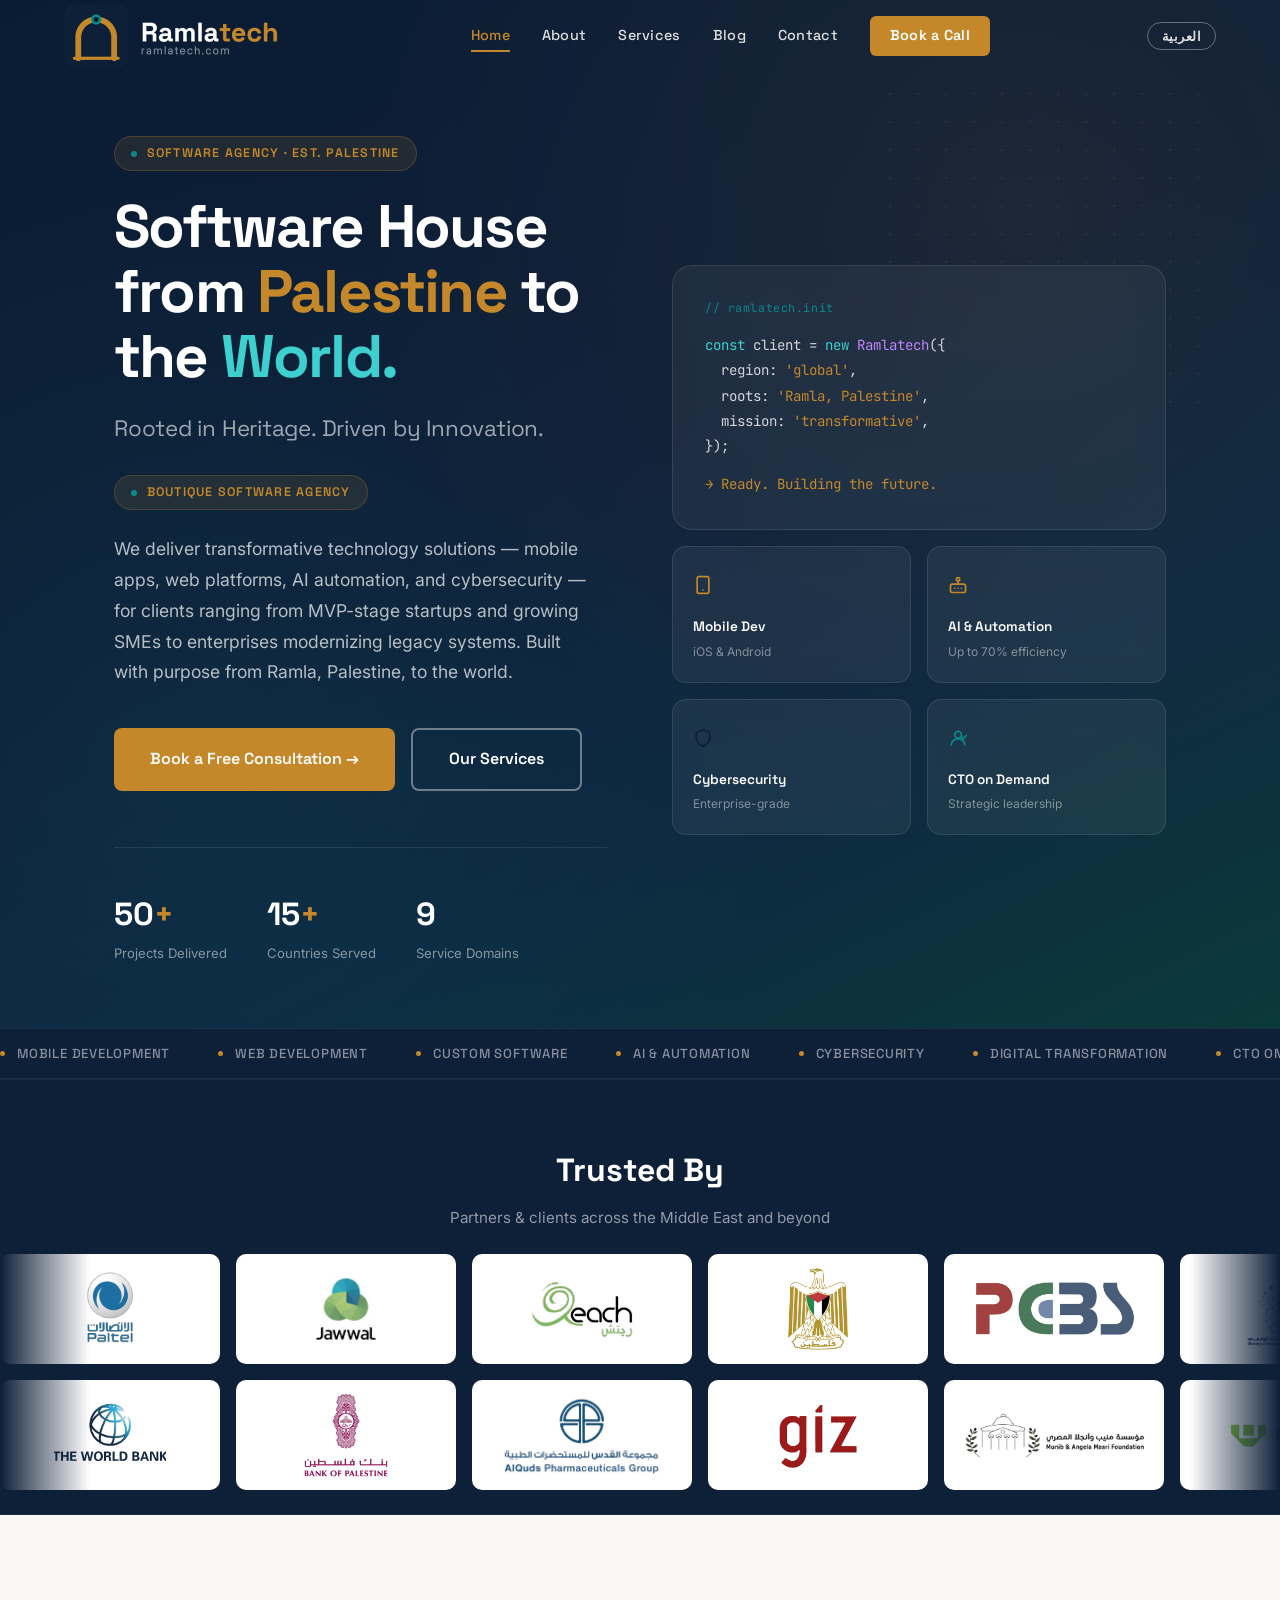
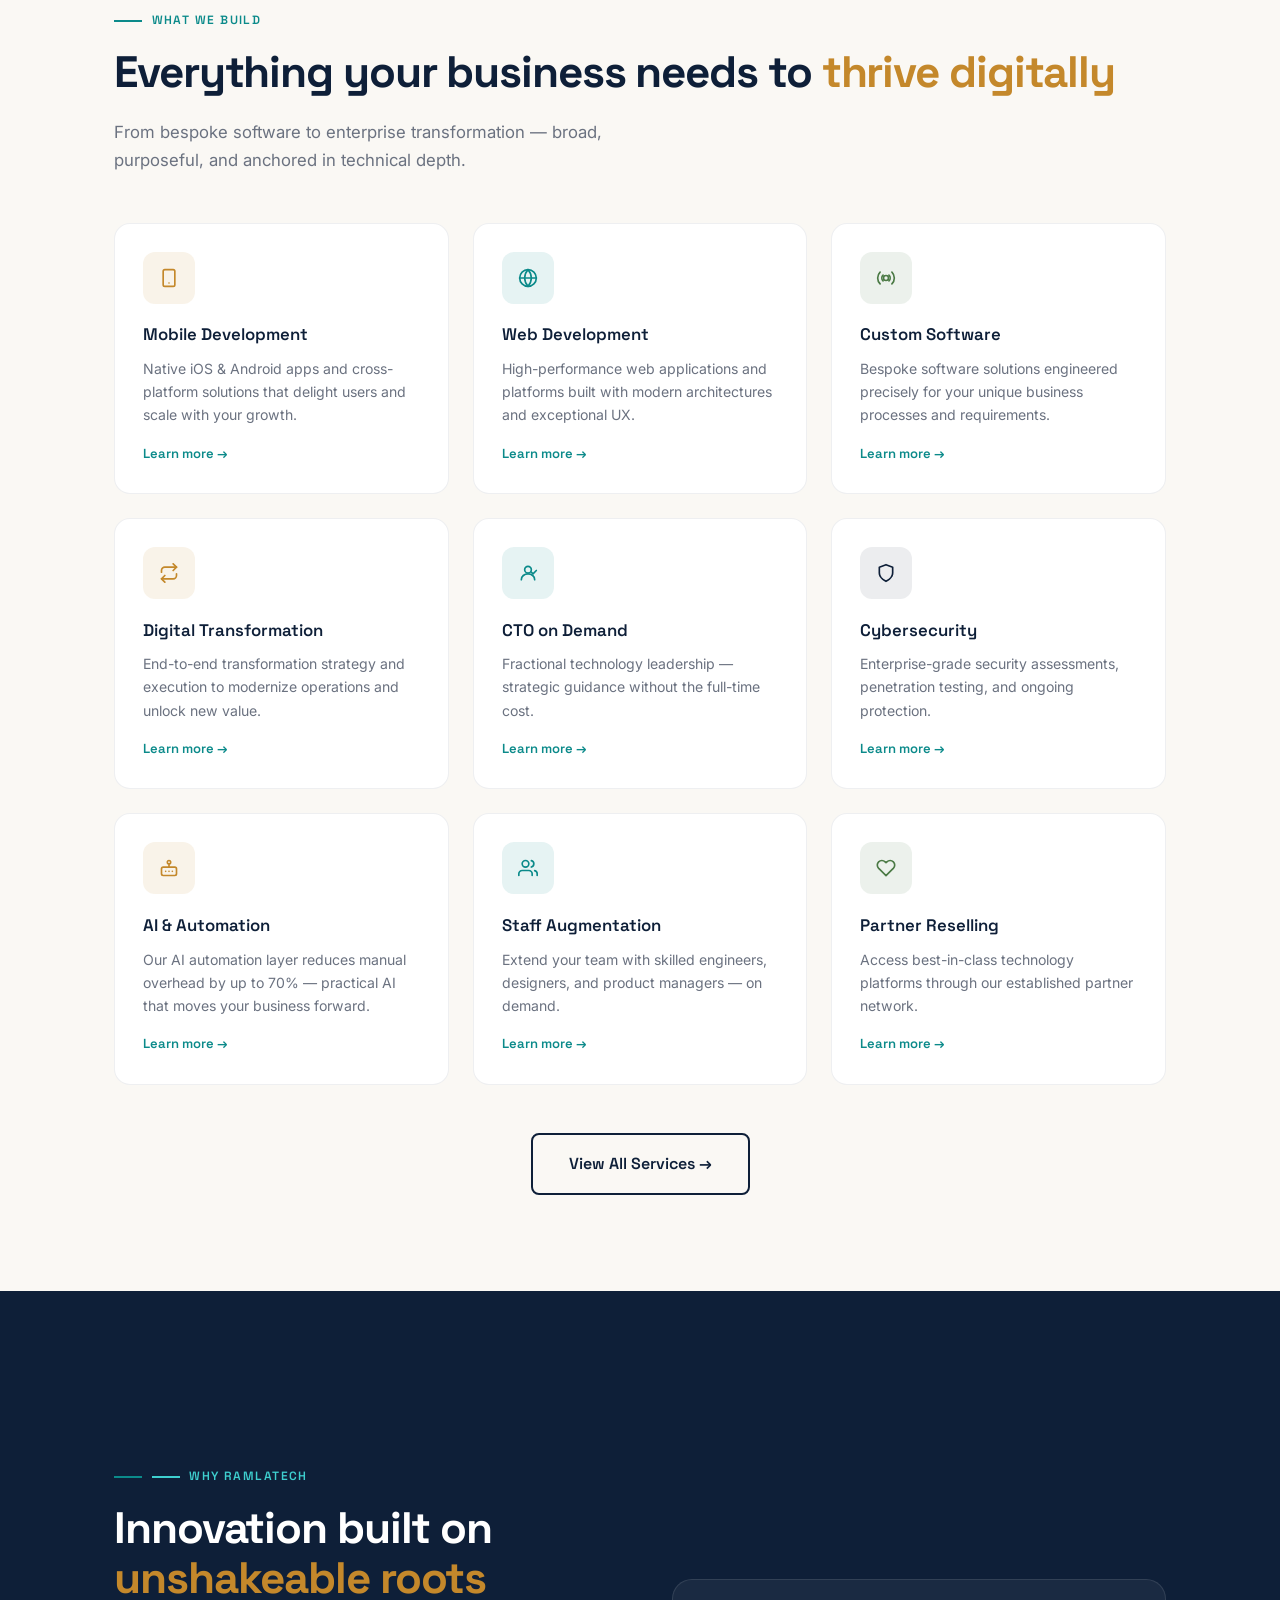
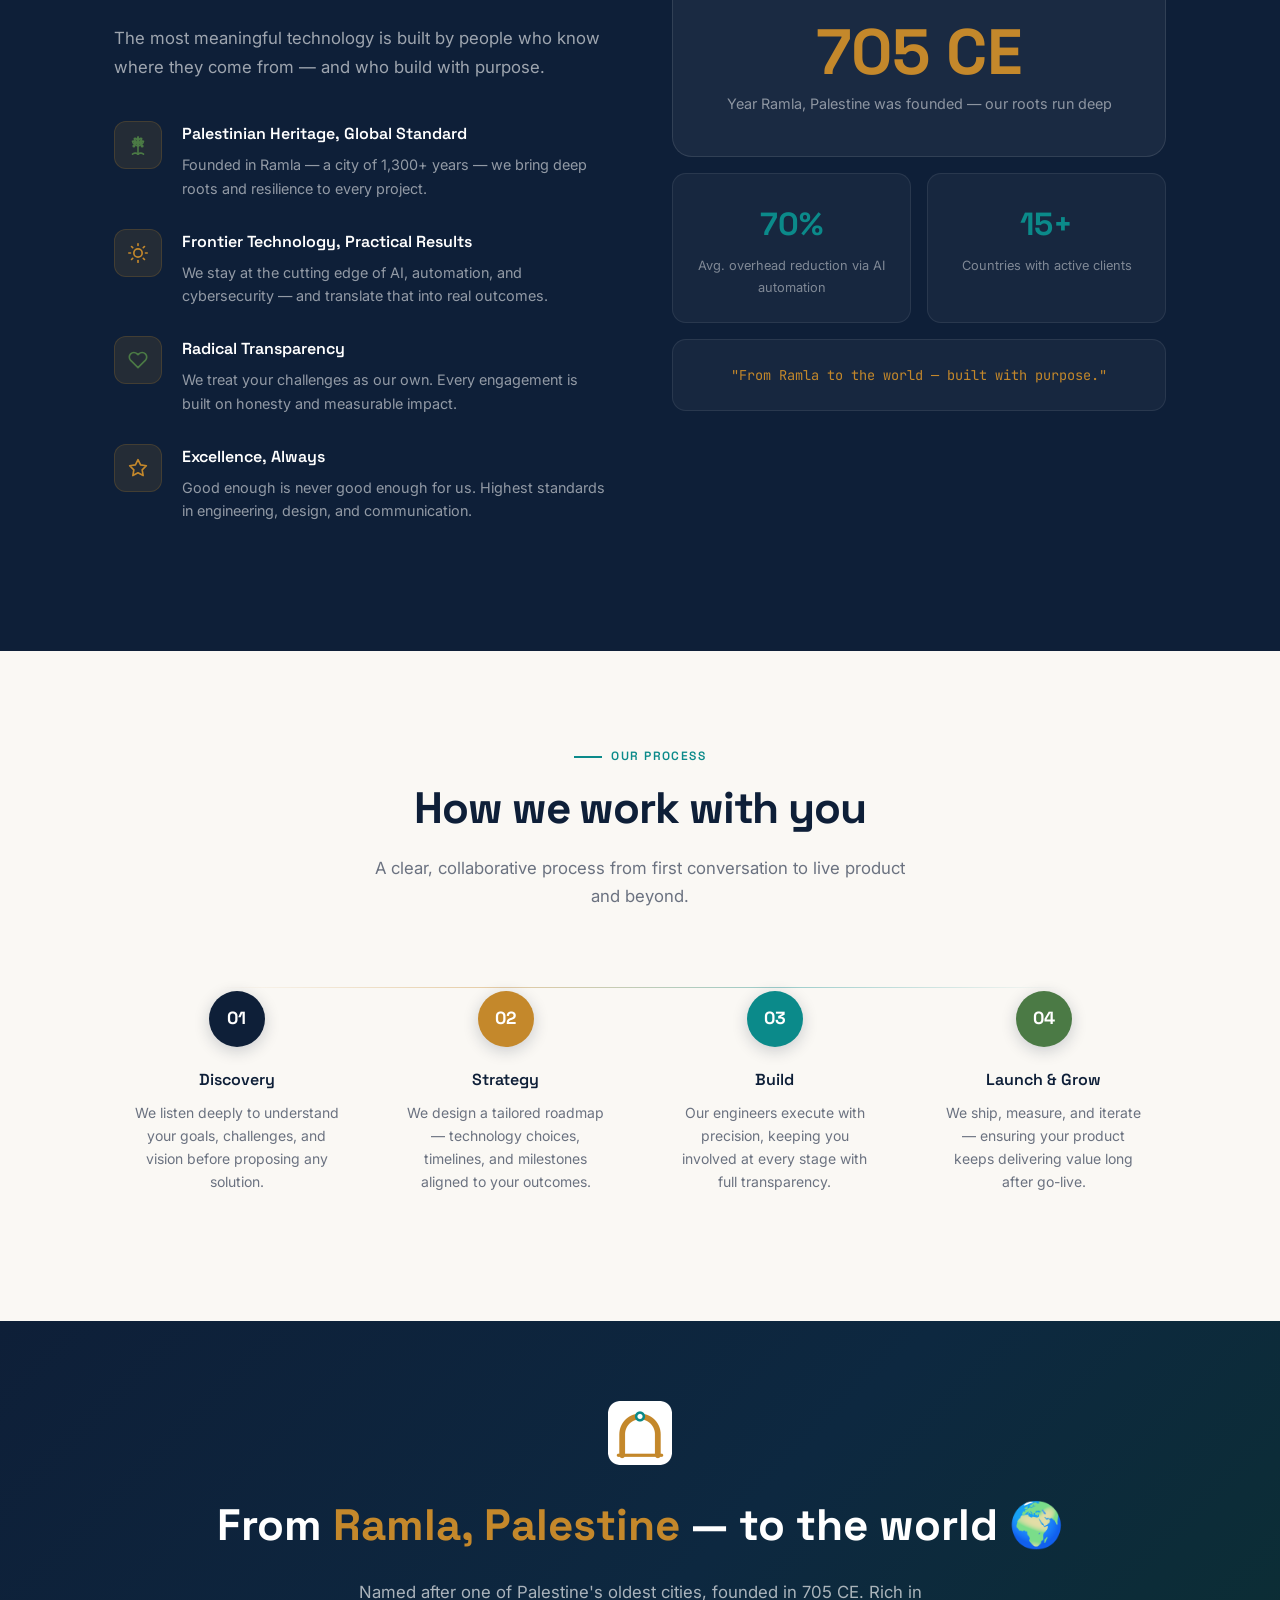
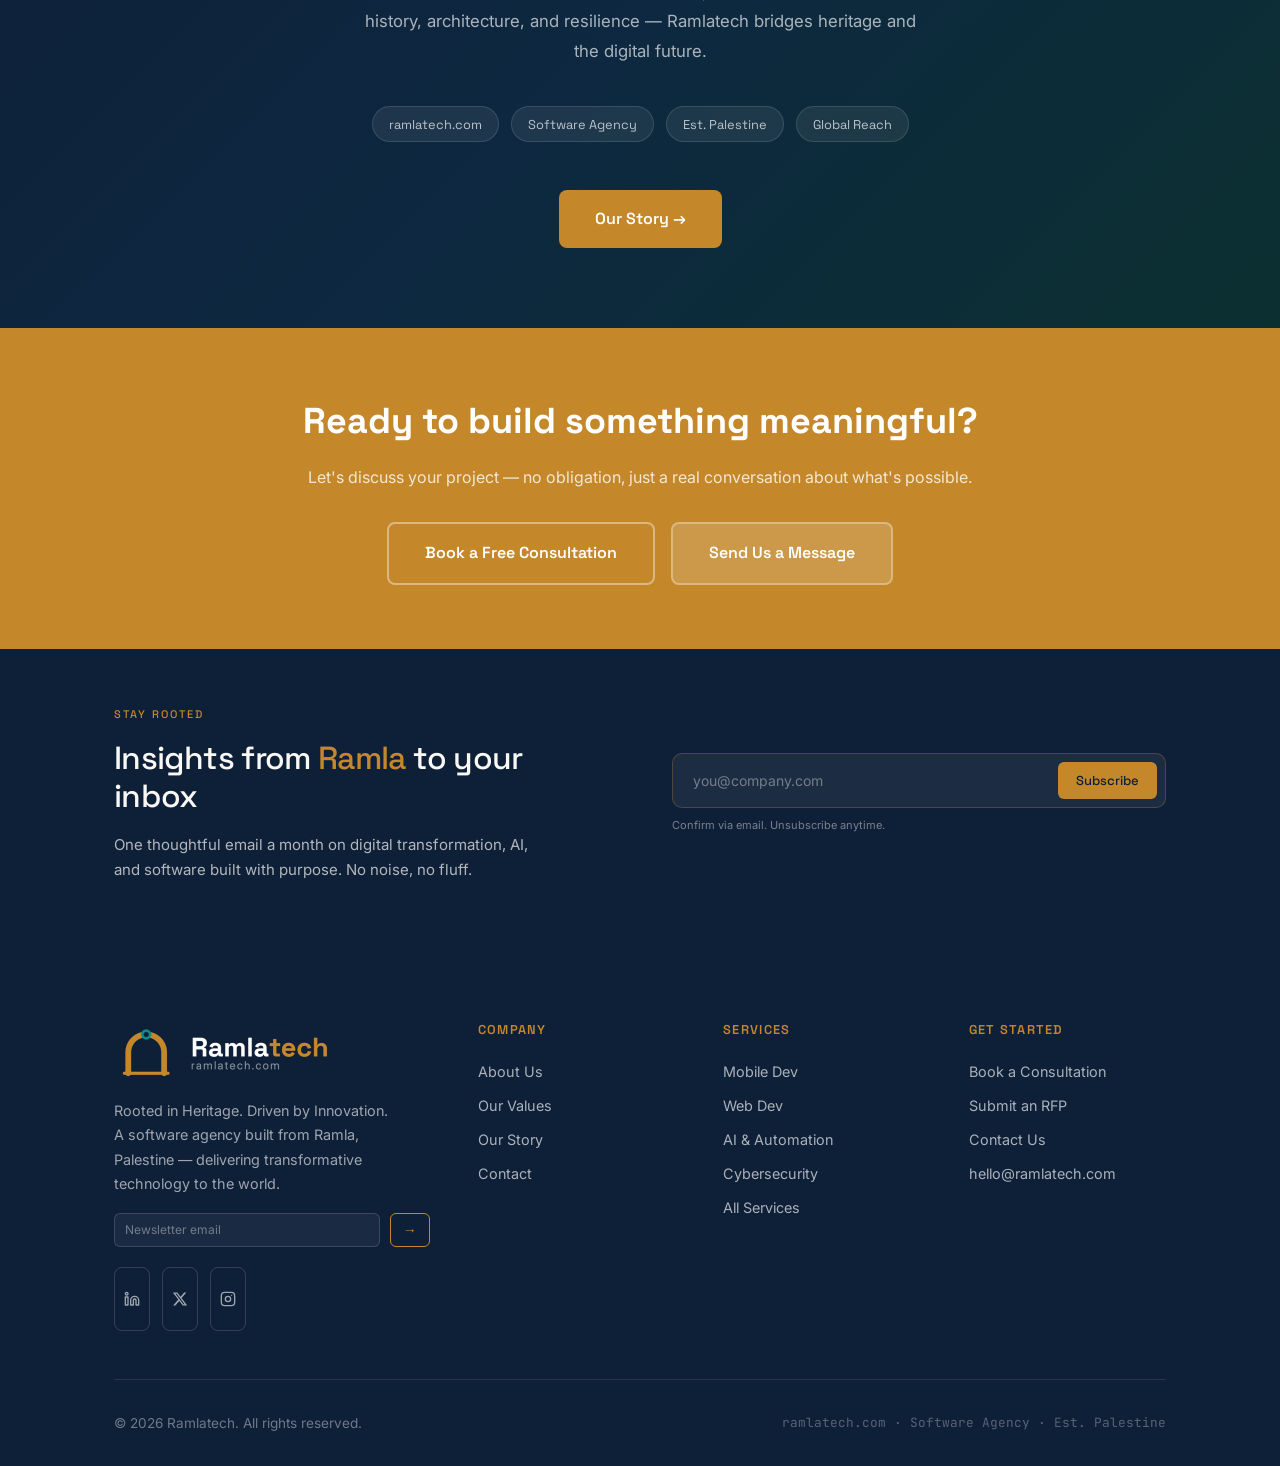
==== commit 29de4cd3: "remove: delete manifesto page and all nav/footer links from Ramlatech site Co-Authored-By: Claude So" ====
--- a/index.html
+++ b/index.html
@@ -173,7 +173,6 @@
   <div class="nav-links">
     <a href="index.html" data-i18n="nav.home">Home</a>
     <a href="about.html" data-i18n="nav.about">About</a>
-    <a href="manifesto.html">Manifesto</a>
     <a href="services.html" data-i18n="nav.services">Services</a>
     <a href="blog.html" data-i18n="nav.blog">Blog</a>
     <a href="contact.html" data-i18n="nav.contact">Contact</a>
@@ -443,7 +442,7 @@
   </a>
 </div>
       </div>
-      <div class="footer-col"><h4 data-i18n="footer.company">Company</h4><a href="about.html" data-i18n="footer.about_us">About Us</a><a href="manifesto.html">Manifesto</a><a href="about.html#values" data-i18n="footer.our_values">Our Values</a><a href="about.html#story" data-i18n="footer.our_story">Our Story</a><a href="contact.html" data-i18n="footer.f_contact">Contact</a></div>
+      <div class="footer-col"><h4 data-i18n="footer.company">Company</h4><a href="about.html" data-i18n="footer.about_us">About Us</a><a href="about.html#values" data-i18n="footer.our_values">Our Values</a><a href="about.html#story" data-i18n="footer.our_story">Our Story</a><a href="contact.html" data-i18n="footer.f_contact">Contact</a></div>
       <div class="footer-col"><h4 data-i18n="footer.services">Services</h4><a href="services.html#mobile" data-i18n="footer.mobile_dev">Mobile Dev</a><a href="services.html#web" data-i18n="footer.web_dev">Web Dev</a><a href="services.html#ai" data-i18n="footer.ai">AI & Automation</a><a href="services.html#security" data-i18n="footer.security">Cybersecurity</a><a href="services.html" data-i18n="footer.all_svcs">All Services</a></div>
       <div class="footer-col"><h4 data-i18n="footer.get_started">Get Started</h4><a href="contact.html#book" data-i18n="footer.book_cons">Book a Consultation</a><a href="contact.html#rfp" data-i18n="footer.submit_rfp">Submit an RFP</a><a href="contact.html" data-i18n="footer.contact_us">Contact Us</a><a href="mailto:hello@ramlatech.com">hello@ramlatech.com</a></div>
     </div>
--- a/main.css
+++ b/main.css
@@ -435,3 +435,204 @@
 /* ACT Plus — hidden until further notice */
 .act-plus-bar { display: none; }
 .act-trust-inline { display: none; }
+
+/* ============================================================
+   MANIFESTO V2 — brand texture, ticker, sections, ghost nums
+   ============================================================ */
+
+/* Override: body background handled by sections now */
+.manifesto-page .mf-body { background: transparent !important; }
+
+/* ── Hero dots ── */
+.manifesto-page .mf-hero-dots {
+  position: absolute;
+  top: 90px;
+  right: 4%;
+  width: 300px;
+  height: 300px;
+  background-image: radial-gradient(circle, rgba(196,136,43,0.28) 1.5px, transparent 1.5px);
+  background-size: 28px 28px;
+  opacity: 0.5;
+  pointer-events: none;
+}
+
+/* ── Eyebrow badge (override plain eyebrow) ── */
+.manifesto-page .mf-eyebrow-badge {
+  display: inline-flex;
+  align-items: center;
+  gap: 0.6rem;
+  background: rgba(196,136,43,0.12);
+  border: 1px solid rgba(196,136,43,0.28);
+  color: var(--gold);
+  font-family: var(--font-display);
+  font-size: 0.76rem;
+  font-weight: 600;
+  letter-spacing: 0.1em;
+  text-transform: uppercase;
+  padding: 0.4rem 1.1rem;
+  border-radius: 100px;
+  margin-bottom: 1.75rem;
+}
+.manifesto-page .mf-eyebrow-dot {
+  width: 6px;
+  height: 6px;
+  background: var(--teal);
+  border-radius: 50%;
+  flex-shrink: 0;
+  animation: mfPulse 2s infinite;
+}
+.manifesto-page .mf-eyebrow-sep { opacity: 0.45; }
+@keyframes mfPulse { 0%,100%{opacity:1} 50%{opacity:0.3} }
+
+/* ── Ticker ── */
+.manifesto-page .mf-ticker {
+  background: var(--navy);
+  border-top: 1px solid rgba(255,255,255,0.07);
+  border-bottom: 1px solid rgba(255,255,255,0.07);
+  padding: 0.85rem 0;
+  overflow: hidden;
+}
+.manifesto-page .mf-ticker-inner {
+  display: flex;
+  gap: 3rem;
+  animation: mfMarquee 35s linear infinite;
+  white-space: nowrap;
+  width: max-content;
+}
+@keyframes mfMarquee { from{transform:translateX(0)} to{transform:translateX(-50%)} }
+.manifesto-page .mf-ticker-item {
+  display: flex;
+  align-items: center;
+  gap: 0.75rem;
+  font-family: var(--font-display);
+  font-size: 0.8rem;
+  font-weight: 500;
+  color: rgba(255,255,255,0.5);
+  letter-spacing: 0.08em;
+  text-transform: uppercase;
+}
+.manifesto-page .mf-ticker-dot {
+  width: 5px;
+  height: 5px;
+  background: var(--gold);
+  border-radius: 50%;
+  flex-shrink: 0;
+}
+
+/* ── Section wrappers ── */
+.manifesto-page .mf-section { position: relative; overflow: hidden; }
+.manifesto-page .mf-bg-pearl { background: var(--pearl); }
+.manifesto-page .mf-bg-white { background: var(--white); }
+.manifesto-page .mf-bg-dark  { background: var(--navy); }
+
+/* Dot texture overlay */
+.manifesto-page .mf-section-dots {
+  position: absolute;
+  inset: 0;
+  background-image: radial-gradient(circle, rgba(196,136,43,0.18) 1.5px, transparent 1.5px);
+  background-size: 32px 32px;
+  opacity: 0.35;
+  pointer-events: none;
+}
+.manifesto-page .mf-section-dots-light {
+  background-image: radial-gradient(circle, rgba(255,255,255,0.15) 1.5px, transparent 1.5px);
+  opacity: 0.25;
+}
+
+/* Dark section glow */
+.manifesto-page .mf-dark-glow {
+  position: absolute;
+  inset: 0;
+  background:
+    radial-gradient(circle at 20% 50%, rgba(196,136,43,0.1) 0%, transparent 55%),
+    radial-gradient(circle at 80% 30%, rgba(11,138,138,0.07) 0%, transparent 45%);
+  pointer-events: none;
+}
+
+/* ── Ghost chapter numbers ── */
+.manifesto-page .mf-chapter { position: relative; }
+.manifesto-page .mf-ghost-num {
+  position: absolute;
+  top: 2.5rem;
+  right: -0.05em;
+  font-family: var(--font-display);
+  font-size: clamp(6rem, 16vw, 13rem);
+  font-weight: 700;
+  color: var(--navy);
+  opacity: 0.04;
+  line-height: 1;
+  pointer-events: none;
+  user-select: none;
+  z-index: 0;
+  letter-spacing: -0.05em;
+}
+.manifesto-page .mf-ghost-num-light {
+  color: var(--gold);
+  opacity: 0.07;
+}
+.manifesto-page .mf-chapter > *:not(.mf-ghost-num) { position: relative; z-index: 1; }
+
+/* ── Chapter divider ── */
+.manifesto-page .mf-chapter-divider {
+  height: 1px;
+  background: linear-gradient(90deg, transparent, rgba(196,136,43,0.25), transparent);
+  margin: 1rem 0;
+}
+
+/* ── Dark section text overrides ── */
+.manifesto-page .mf-title-light { color: var(--white) !important; }
+.manifesto-page .mf-prose-light { color: rgba(250,248,244,0.75) !important; }
+.manifesto-page .mf-prose-light strong { color: var(--white) !important; }
+.manifesto-page .mf-prose-light em { color: rgba(250,248,244,0.9) !important; }
+
+/* Rebellion card glass variant (for dark section) */
+.manifesto-page .mf-rebellion-glass {
+  background: rgba(255,255,255,0.05) !important;
+  border-color: rgba(196,136,43,0.45) !important;
+  backdrop-filter: blur(12px);
+}
+.manifesto-page .mf-rebellion-glass .mf-rebellion-body strong { color: var(--gold) !important; }
+.manifesto-page .mf-rebellion-glass .mf-rebellion-body p { color: rgba(250,248,244,0.8) !important; }
+
+/* ── Drop cap ── */
+.manifesto-page .mf-dropcap::first-letter {
+  float: left;
+  font-family: var(--font-display);
+  font-size: 5.25rem;
+  font-weight: 700;
+  color: var(--gold);
+  line-height: 0.82;
+  margin-right: 0.1em;
+  margin-top: 0.08em;
+  margin-bottom: -0.05em;
+}
+
+/* ── Section first chapter padding fix ── */
+.manifesto-page .mf-section .mf-chapter:first-child { padding-top: 7rem; }
+.manifesto-page .mf-section .mf-chapter:last-child  { padding-bottom: 7rem; }
+
+/* ── Closing bg glow ── */
+.manifesto-page .mf-closing { position: relative; }
+.manifesto-page .mf-closing-bg {
+  position: absolute;
+  inset: 0;
+  background:
+    radial-gradient(circle at 50% 0%, rgba(196,136,43,0.1) 0%, transparent 60%),
+    radial-gradient(circle at 10% 90%, rgba(11,138,138,0.07) 0%, transparent 45%);
+  pointer-events: none;
+}
+
+/* ── ACT Plus — hidden (all variants) ── */
+.act-plus-bar,
+.act-trust-inline,
+.act-trust-v3,
+.act-trust-v4,
+.act-trust-v5 { display: none !important; }
+
+/* Responsive additions */
+@media (max-width: 640px) {
+  .manifesto-page .mf-hero-dots { display: none; }
+  .manifesto-page .mf-ghost-num { opacity: 0.025; font-size: clamp(4rem, 14vw, 7rem); }
+  .manifesto-page .mf-section .mf-chapter:first-child { padding-top: 4.5rem; }
+  .manifesto-page .mf-section .mf-chapter:last-child  { padding-bottom: 4.5rem; }
+}
--- a/main.css
+++ b/main.css
@@ -435,3 +435,204 @@
 /* ACT Plus — hidden until further notice */
 .act-plus-bar { display: none; }
 .act-trust-inline { display: none; }
+
+/* ============================================================
+   MANIFESTO V2 — brand texture, ticker, sections, ghost nums
+   ============================================================ */
+
+/* Override: body background handled by sections now */
+.manifesto-page .mf-body { background: transparent !important; }
+
+/* ── Hero dots ── */
+.manifesto-page .mf-hero-dots {
+  position: absolute;
+  top: 90px;
+  right: 4%;
+  width: 300px;
+  height: 300px;
+  background-image: radial-gradient(circle, rgba(196,136,43,0.28) 1.5px, transparent 1.5px);
+  background-size: 28px 28px;
+  opacity: 0.5;
+  pointer-events: none;
+}
+
+/* ── Eyebrow badge (override plain eyebrow) ── */
+.manifesto-page .mf-eyebrow-badge {
+  display: inline-flex;
+  align-items: center;
+  gap: 0.6rem;
+  background: rgba(196,136,43,0.12);
+  border: 1px solid rgba(196,136,43,0.28);
+  color: var(--gold);
+  font-family: var(--font-display);
+  font-size: 0.76rem;
+  font-weight: 600;
+  letter-spacing: 0.1em;
+  text-transform: uppercase;
+  padding: 0.4rem 1.1rem;
+  border-radius: 100px;
+  margin-bottom: 1.75rem;
+}
+.manifesto-page .mf-eyebrow-dot {
+  width: 6px;
+  height: 6px;
+  background: var(--teal);
+  border-radius: 50%;
+  flex-shrink: 0;
+  animation: mfPulse 2s infinite;
+}
+.manifesto-page .mf-eyebrow-sep { opacity: 0.45; }
+@keyframes mfPulse { 0%,100%{opacity:1} 50%{opacity:0.3} }
+
+/* ── Ticker ── */
+.manifesto-page .mf-ticker {
+  background: var(--navy);
+  border-top: 1px solid rgba(255,255,255,0.07);
+  border-bottom: 1px solid rgba(255,255,255,0.07);
+  padding: 0.85rem 0;
+  overflow: hidden;
+}
+.manifesto-page .mf-ticker-inner {
+  display: flex;
+  gap: 3rem;
+  animation: mfMarquee 35s linear infinite;
+  white-space: nowrap;
+  width: max-content;
+}
+@keyframes mfMarquee { from{transform:translateX(0)} to{transform:translateX(-50%)} }
+.manifesto-page .mf-ticker-item {
+  display: flex;
+  align-items: center;
+  gap: 0.75rem;
+  font-family: var(--font-display);
+  font-size: 0.8rem;
+  font-weight: 500;
+  color: rgba(255,255,255,0.5);
+  letter-spacing: 0.08em;
+  text-transform: uppercase;
+}
+.manifesto-page .mf-ticker-dot {
+  width: 5px;
+  height: 5px;
+  background: var(--gold);
+  border-radius: 50%;
+  flex-shrink: 0;
+}
+
+/* ── Section wrappers ── */
+.manifesto-page .mf-section { position: relative; overflow: hidden; }
+.manifesto-page .mf-bg-pearl { background: var(--pearl); }
+.manifesto-page .mf-bg-white { background: var(--white); }
+.manifesto-page .mf-bg-dark  { background: var(--navy); }
+
+/* Dot texture overlay */
+.manifesto-page .mf-section-dots {
+  position: absolute;
+  inset: 0;
+  background-image: radial-gradient(circle, rgba(196,136,43,0.18) 1.5px, transparent 1.5px);
+  background-size: 32px 32px;
+  opacity: 0.35;
+  pointer-events: none;
+}
+.manifesto-page .mf-section-dots-light {
+  background-image: radial-gradient(circle, rgba(255,255,255,0.15) 1.5px, transparent 1.5px);
+  opacity: 0.25;
+}
+
+/* Dark section glow */
+.manifesto-page .mf-dark-glow {
+  position: absolute;
+  inset: 0;
+  background:
+    radial-gradient(circle at 20% 50%, rgba(196,136,43,0.1) 0%, transparent 55%),
+    radial-gradient(circle at 80% 30%, rgba(11,138,138,0.07) 0%, transparent 45%);
+  pointer-events: none;
+}
+
+/* ── Ghost chapter numbers ── */
+.manifesto-page .mf-chapter { position: relative; }
+.manifesto-page .mf-ghost-num {
+  position: absolute;
+  top: 2.5rem;
+  right: -0.05em;
+  font-family: var(--font-display);
+  font-size: clamp(6rem, 16vw, 13rem);
+  font-weight: 700;
+  color: var(--navy);
+  opacity: 0.04;
+  line-height: 1;
+  pointer-events: none;
+  user-select: none;
+  z-index: 0;
+  letter-spacing: -0.05em;
+}
+.manifesto-page .mf-ghost-num-light {
+  color: var(--gold);
+  opacity: 0.07;
+}
+.manifesto-page .mf-chapter > *:not(.mf-ghost-num) { position: relative; z-index: 1; }
+
+/* ── Chapter divider ── */
+.manifesto-page .mf-chapter-divider {
+  height: 1px;
+  background: linear-gradient(90deg, transparent, rgba(196,136,43,0.25), transparent);
+  margin: 1rem 0;
+}
+
+/* ── Dark section text overrides ── */
+.manifesto-page .mf-title-light { color: var(--white) !important; }
+.manifesto-page .mf-prose-light { color: rgba(250,248,244,0.75) !important; }
+.manifesto-page .mf-prose-light strong { color: var(--white) !important; }
+.manifesto-page .mf-prose-light em { color: rgba(250,248,244,0.9) !important; }
+
+/* Rebellion card glass variant (for dark section) */
+.manifesto-page .mf-rebellion-glass {
+  background: rgba(255,255,255,0.05) !important;
+  border-color: rgba(196,136,43,0.45) !important;
+  backdrop-filter: blur(12px);
+}
+.manifesto-page .mf-rebellion-glass .mf-rebellion-body strong { color: var(--gold) !important; }
+.manifesto-page .mf-rebellion-glass .mf-rebellion-body p { color: rgba(250,248,244,0.8) !important; }
+
+/* ── Drop cap ── */
+.manifesto-page .mf-dropcap::first-letter {
+  float: left;
+  font-family: var(--font-display);
+  font-size: 5.25rem;
+  font-weight: 700;
+  color: var(--gold);
+  line-height: 0.82;
+  margin-right: 0.1em;
+  margin-top: 0.08em;
+  margin-bottom: -0.05em;
+}
+
+/* ── Section first chapter padding fix ── */
+.manifesto-page .mf-section .mf-chapter:first-child { padding-top: 7rem; }
+.manifesto-page .mf-section .mf-chapter:last-child  { padding-bottom: 7rem; }
+
+/* ── Closing bg glow ── */
+.manifesto-page .mf-closing { position: relative; }
+.manifesto-page .mf-closing-bg {
+  position: absolute;
+  inset: 0;
+  background:
+    radial-gradient(circle at 50% 0%, rgba(196,136,43,0.1) 0%, transparent 60%),
+    radial-gradient(circle at 10% 90%, rgba(11,138,138,0.07) 0%, transparent 45%);
+  pointer-events: none;
+}
+
+/* ── ACT Plus — hidden (all variants) ── */
+.act-plus-bar,
+.act-trust-inline,
+.act-trust-v3,
+.act-trust-v4,
+.act-trust-v5 { display: none !important; }
+
+/* Responsive additions */
+@media (max-width: 640px) {
+  .manifesto-page .mf-hero-dots { display: none; }
+  .manifesto-page .mf-ghost-num { opacity: 0.025; font-size: clamp(4rem, 14vw, 7rem); }
+  .manifesto-page .mf-section .mf-chapter:first-child { padding-top: 4.5rem; }
+  .manifesto-page .mf-section .mf-chapter:last-child  { padding-bottom: 4.5rem; }
+}
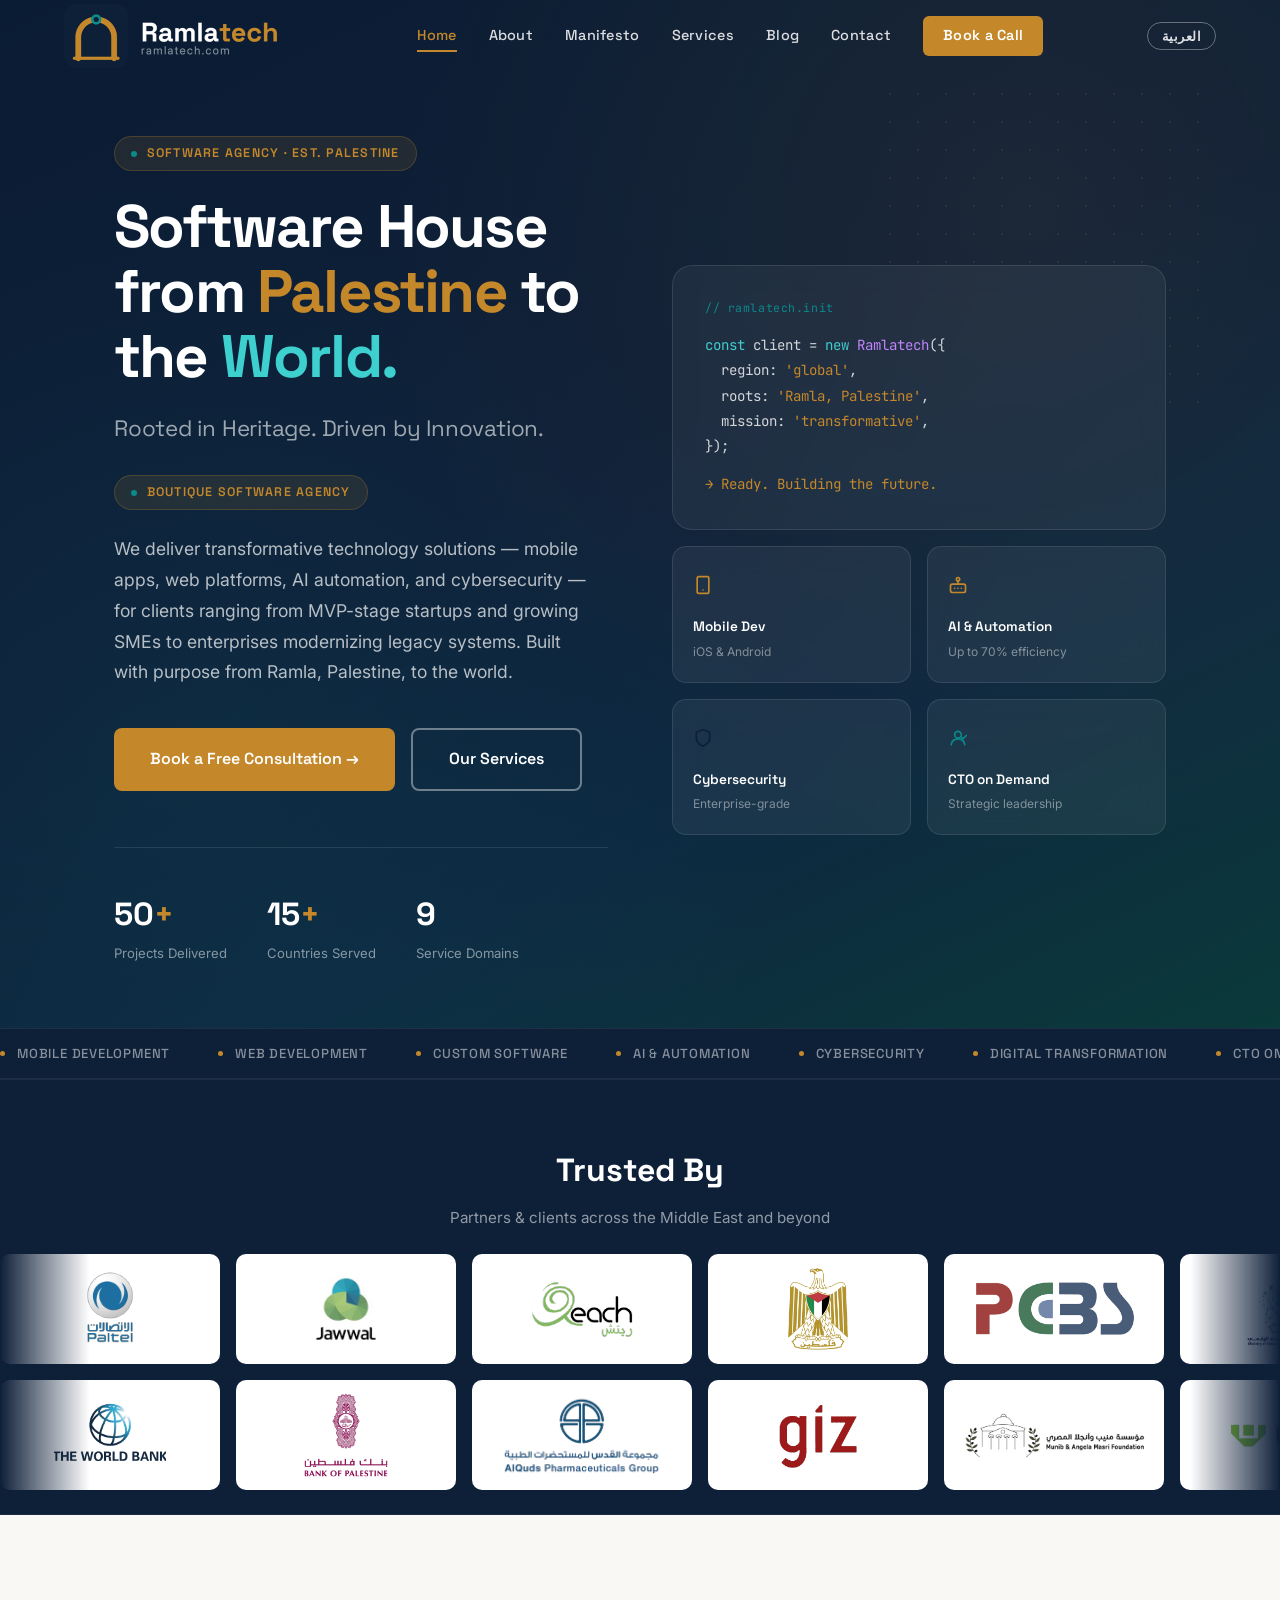
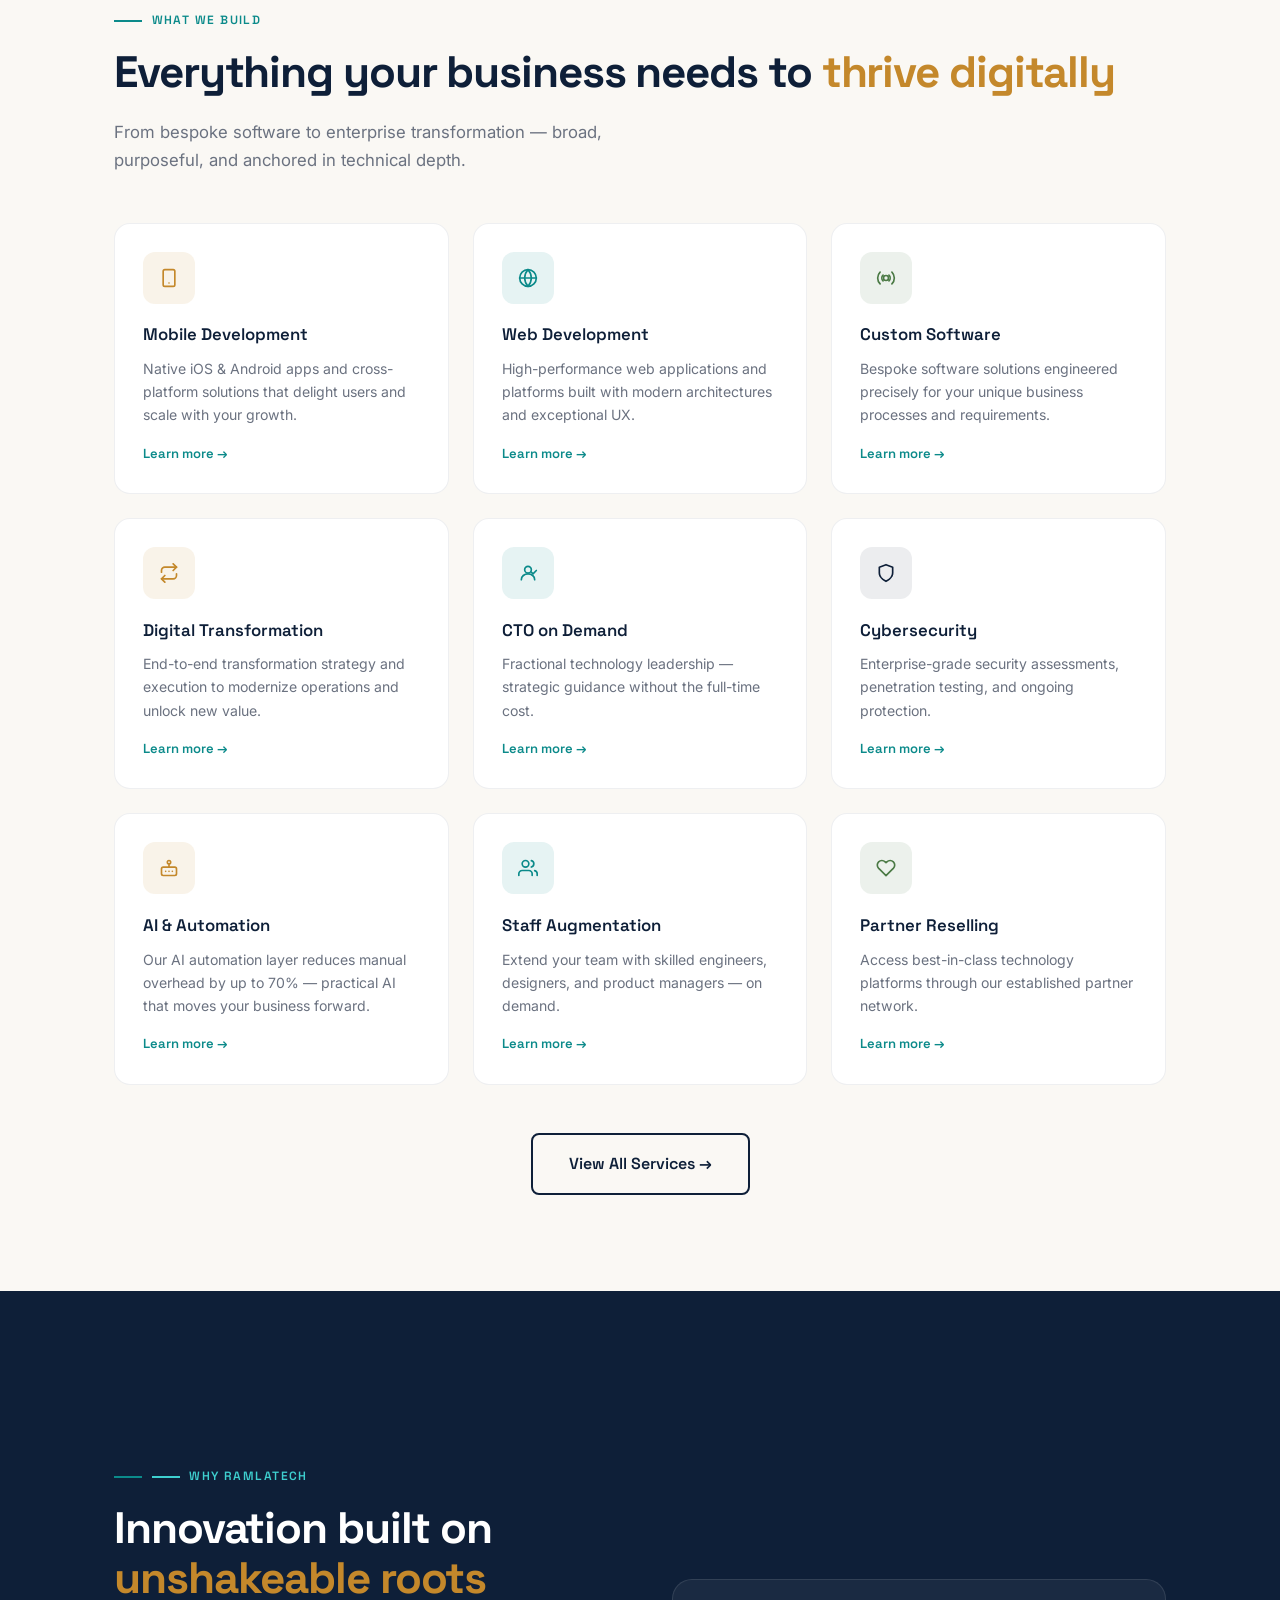
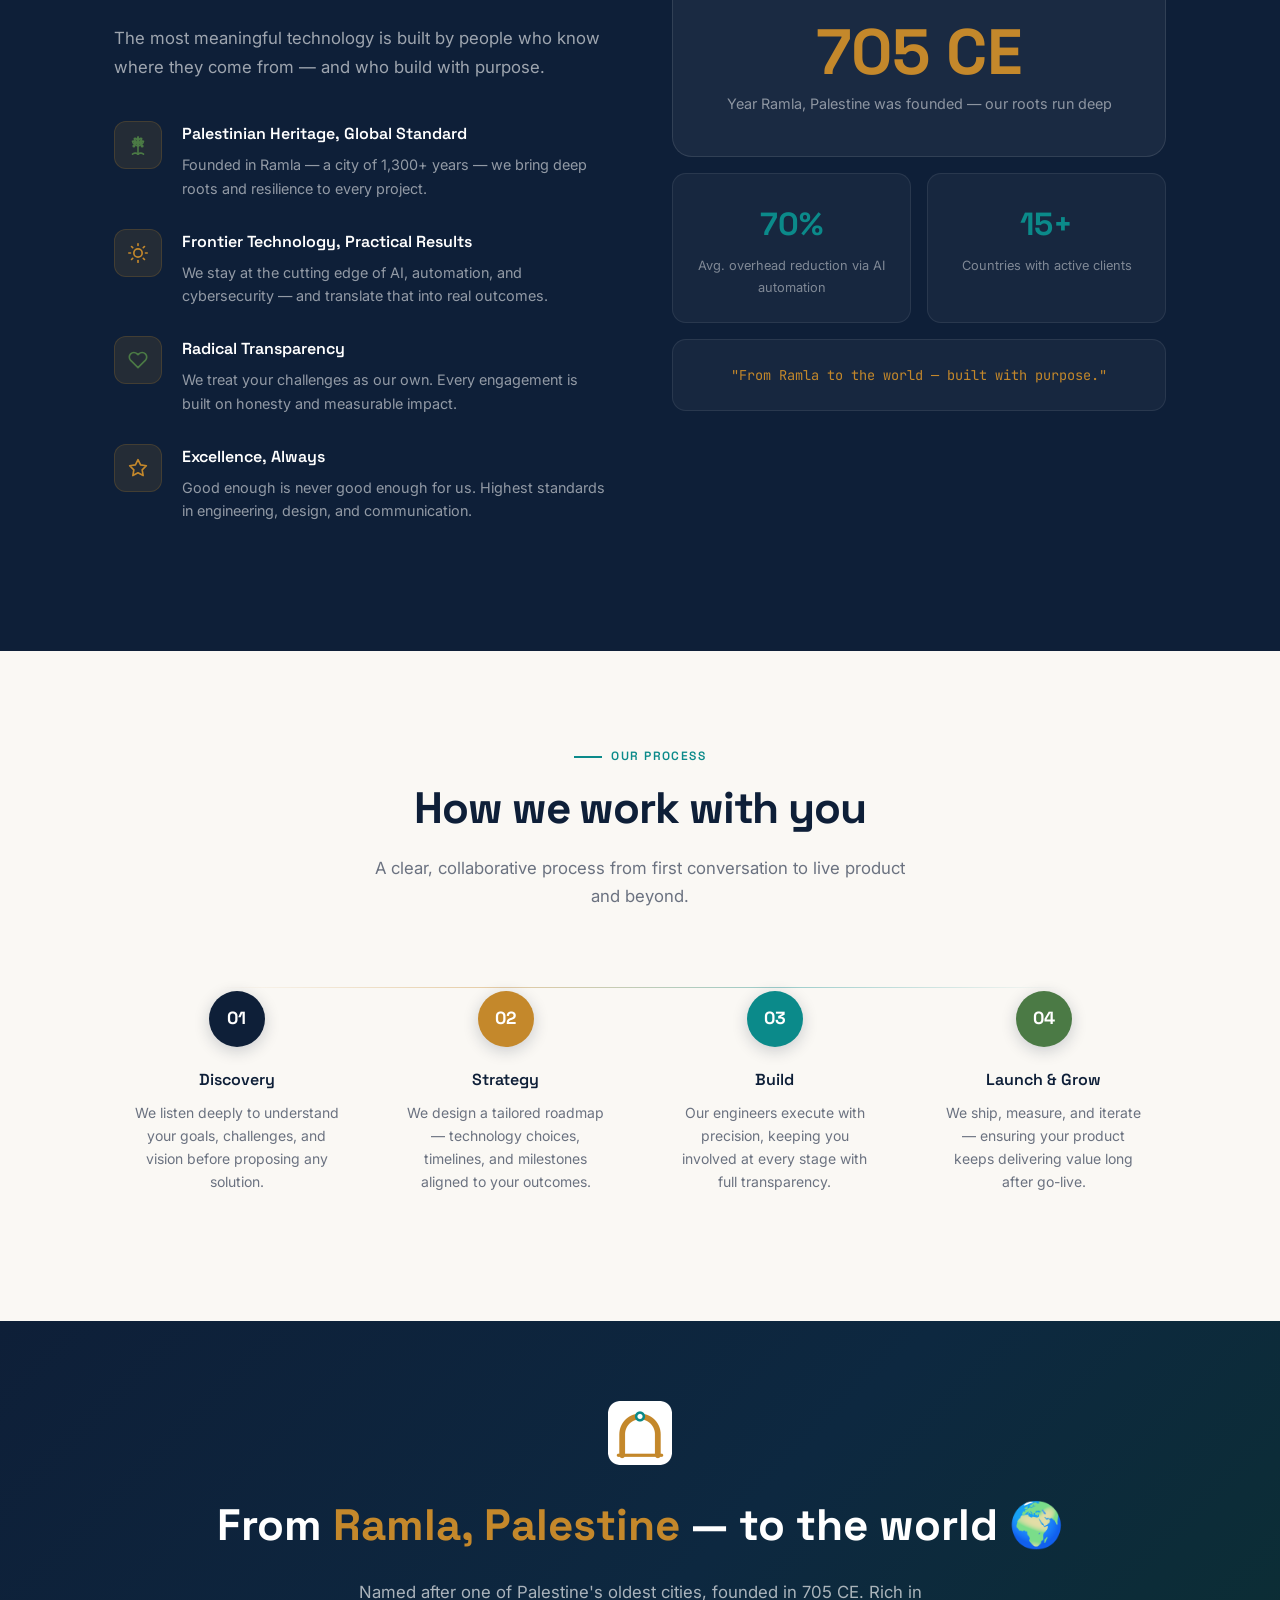
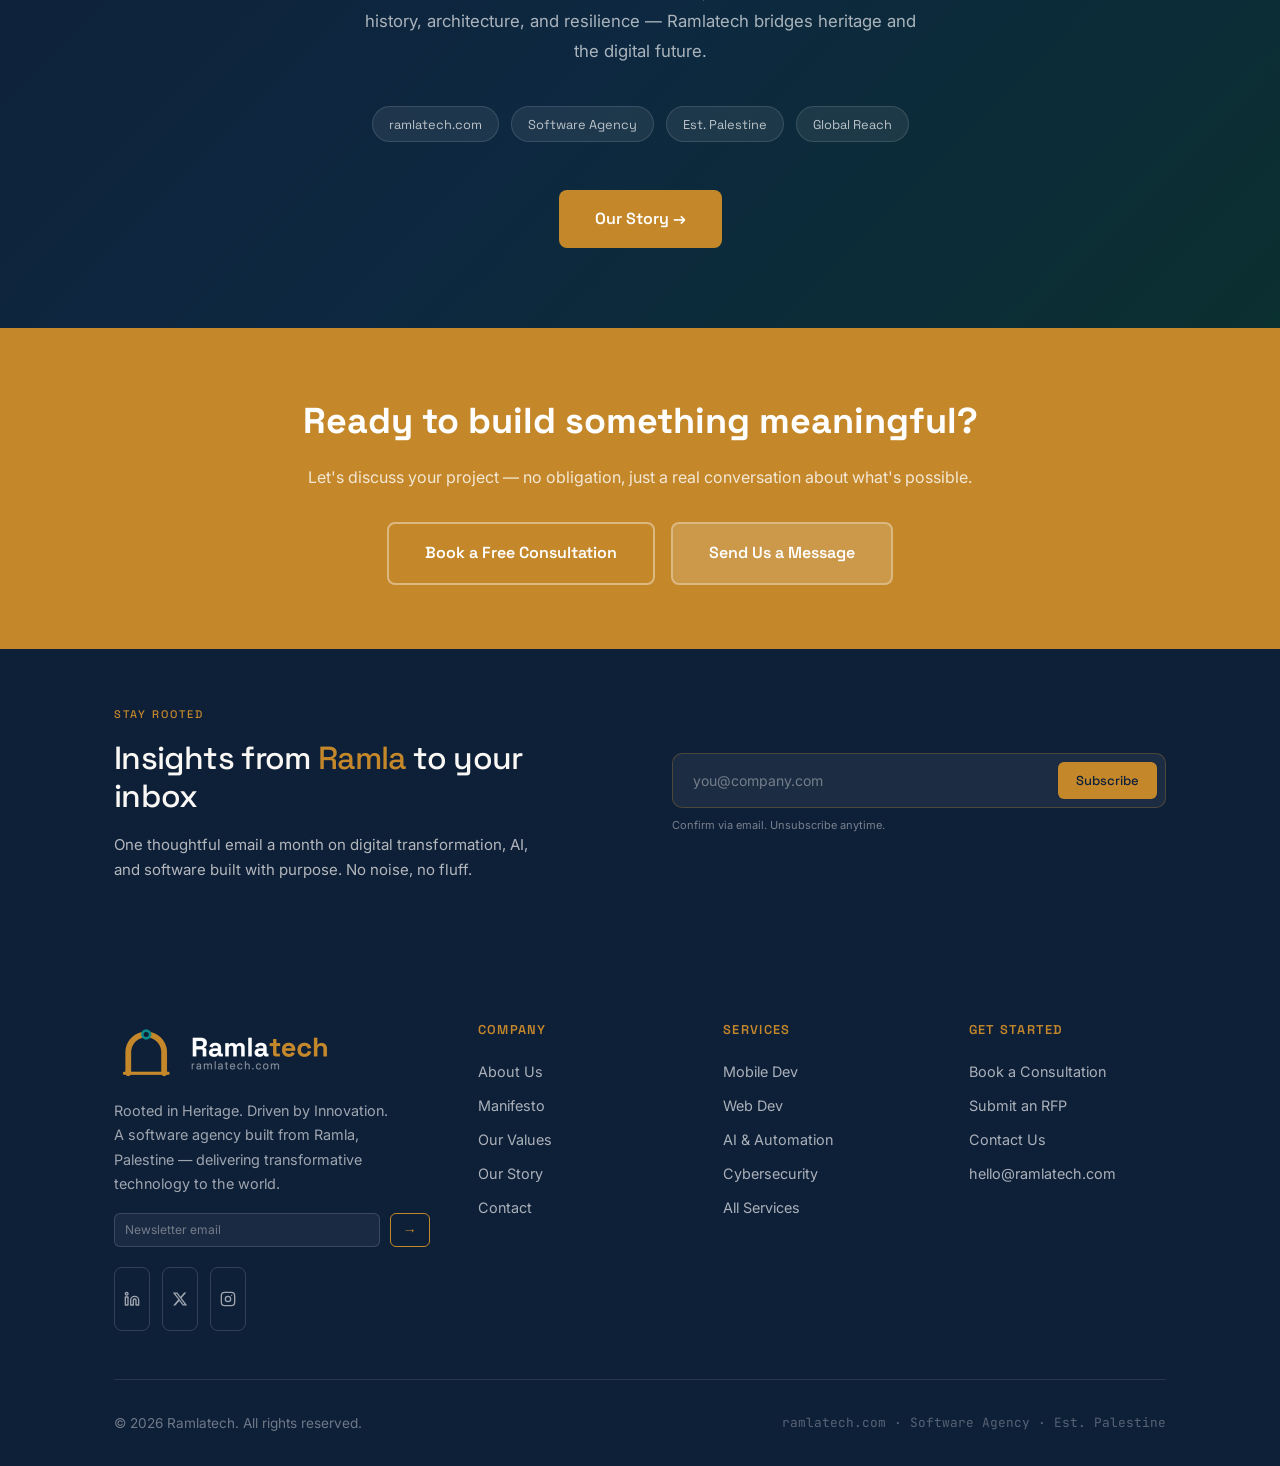
==== commit 23792720: "Revert "remove: delete manifesto page and all nav/footer links from Ramlatech site" This reverts com" ====
--- a/index.html
+++ b/index.html
@@ -173,6 +173,7 @@
   <div class="nav-links">
     <a href="index.html" data-i18n="nav.home">Home</a>
     <a href="about.html" data-i18n="nav.about">About</a>
+    <a href="manifesto.html">Manifesto</a>
     <a href="services.html" data-i18n="nav.services">Services</a>
     <a href="blog.html" data-i18n="nav.blog">Blog</a>
     <a href="contact.html" data-i18n="nav.contact">Contact</a>
@@ -442,7 +443,7 @@
   </a>
 </div>
       </div>
-      <div class="footer-col"><h4 data-i18n="footer.company">Company</h4><a href="about.html" data-i18n="footer.about_us">About Us</a><a href="about.html#values" data-i18n="footer.our_values">Our Values</a><a href="about.html#story" data-i18n="footer.our_story">Our Story</a><a href="contact.html" data-i18n="footer.f_contact">Contact</a></div>
+      <div class="footer-col"><h4 data-i18n="footer.company">Company</h4><a href="about.html" data-i18n="footer.about_us">About Us</a><a href="manifesto.html">Manifesto</a><a href="about.html#values" data-i18n="footer.our_values">Our Values</a><a href="about.html#story" data-i18n="footer.our_story">Our Story</a><a href="contact.html" data-i18n="footer.f_contact">Contact</a></div>
       <div class="footer-col"><h4 data-i18n="footer.services">Services</h4><a href="services.html#mobile" data-i18n="footer.mobile_dev">Mobile Dev</a><a href="services.html#web" data-i18n="footer.web_dev">Web Dev</a><a href="services.html#ai" data-i18n="footer.ai">AI & Automation</a><a href="services.html#security" data-i18n="footer.security">Cybersecurity</a><a href="services.html" data-i18n="footer.all_svcs">All Services</a></div>
       <div class="footer-col"><h4 data-i18n="footer.get_started">Get Started</h4><a href="contact.html#book" data-i18n="footer.book_cons">Book a Consultation</a><a href="contact.html#rfp" data-i18n="footer.submit_rfp">Submit an RFP</a><a href="contact.html" data-i18n="footer.contact_us">Contact Us</a><a href="mailto:hello@ramlatech.com">hello@ramlatech.com</a></div>
     </div>
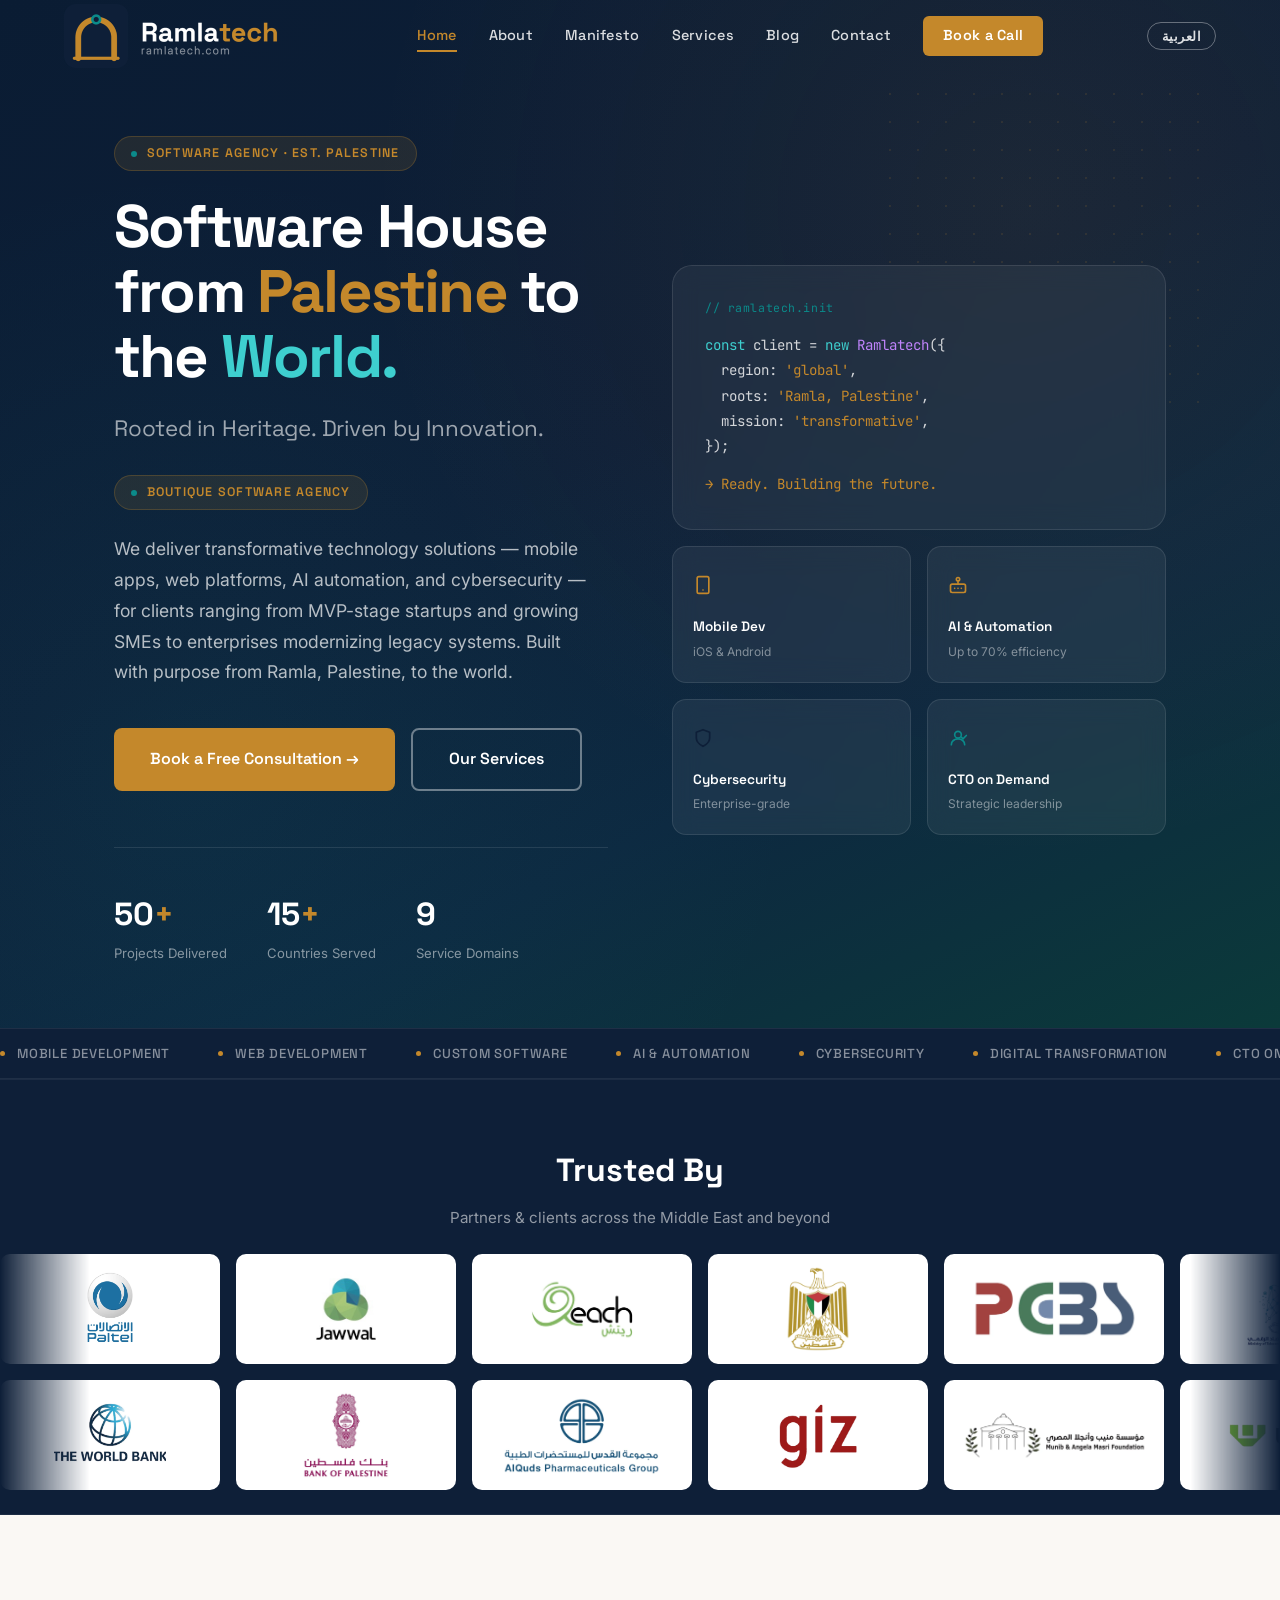
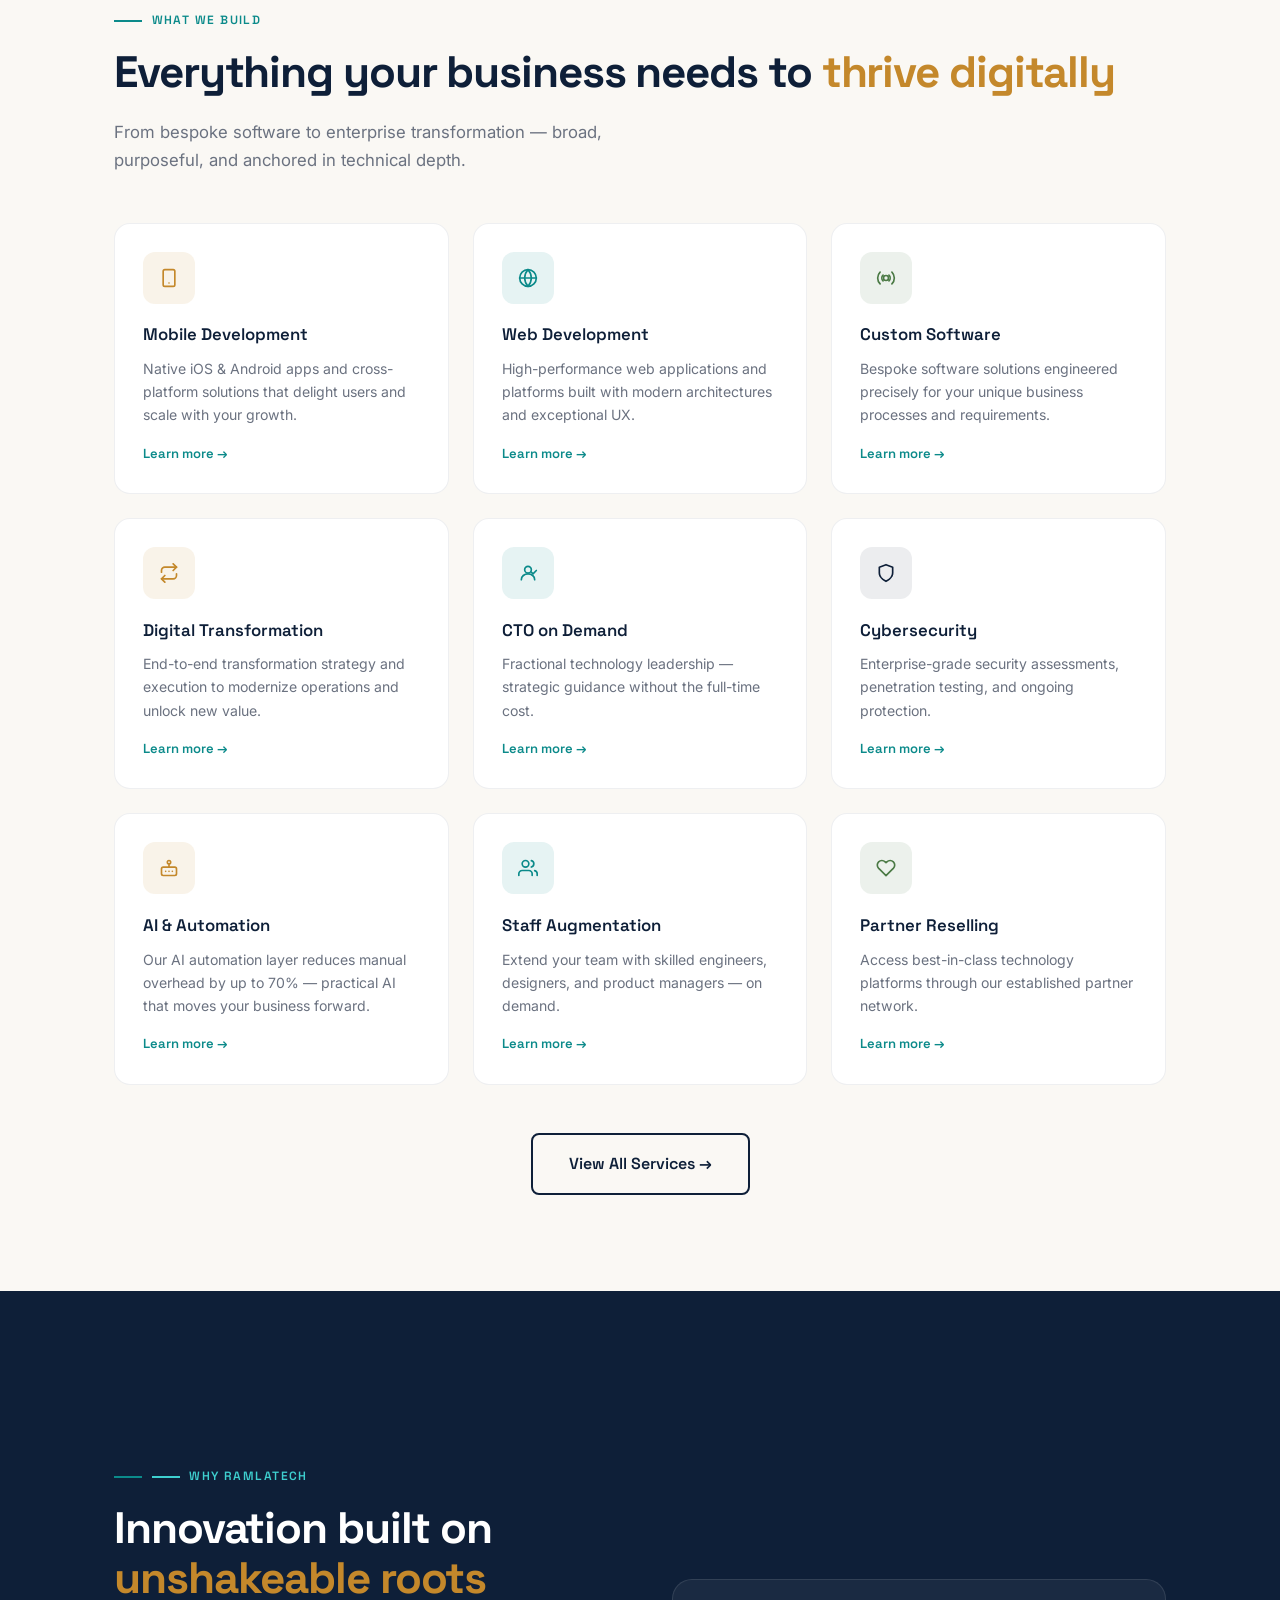
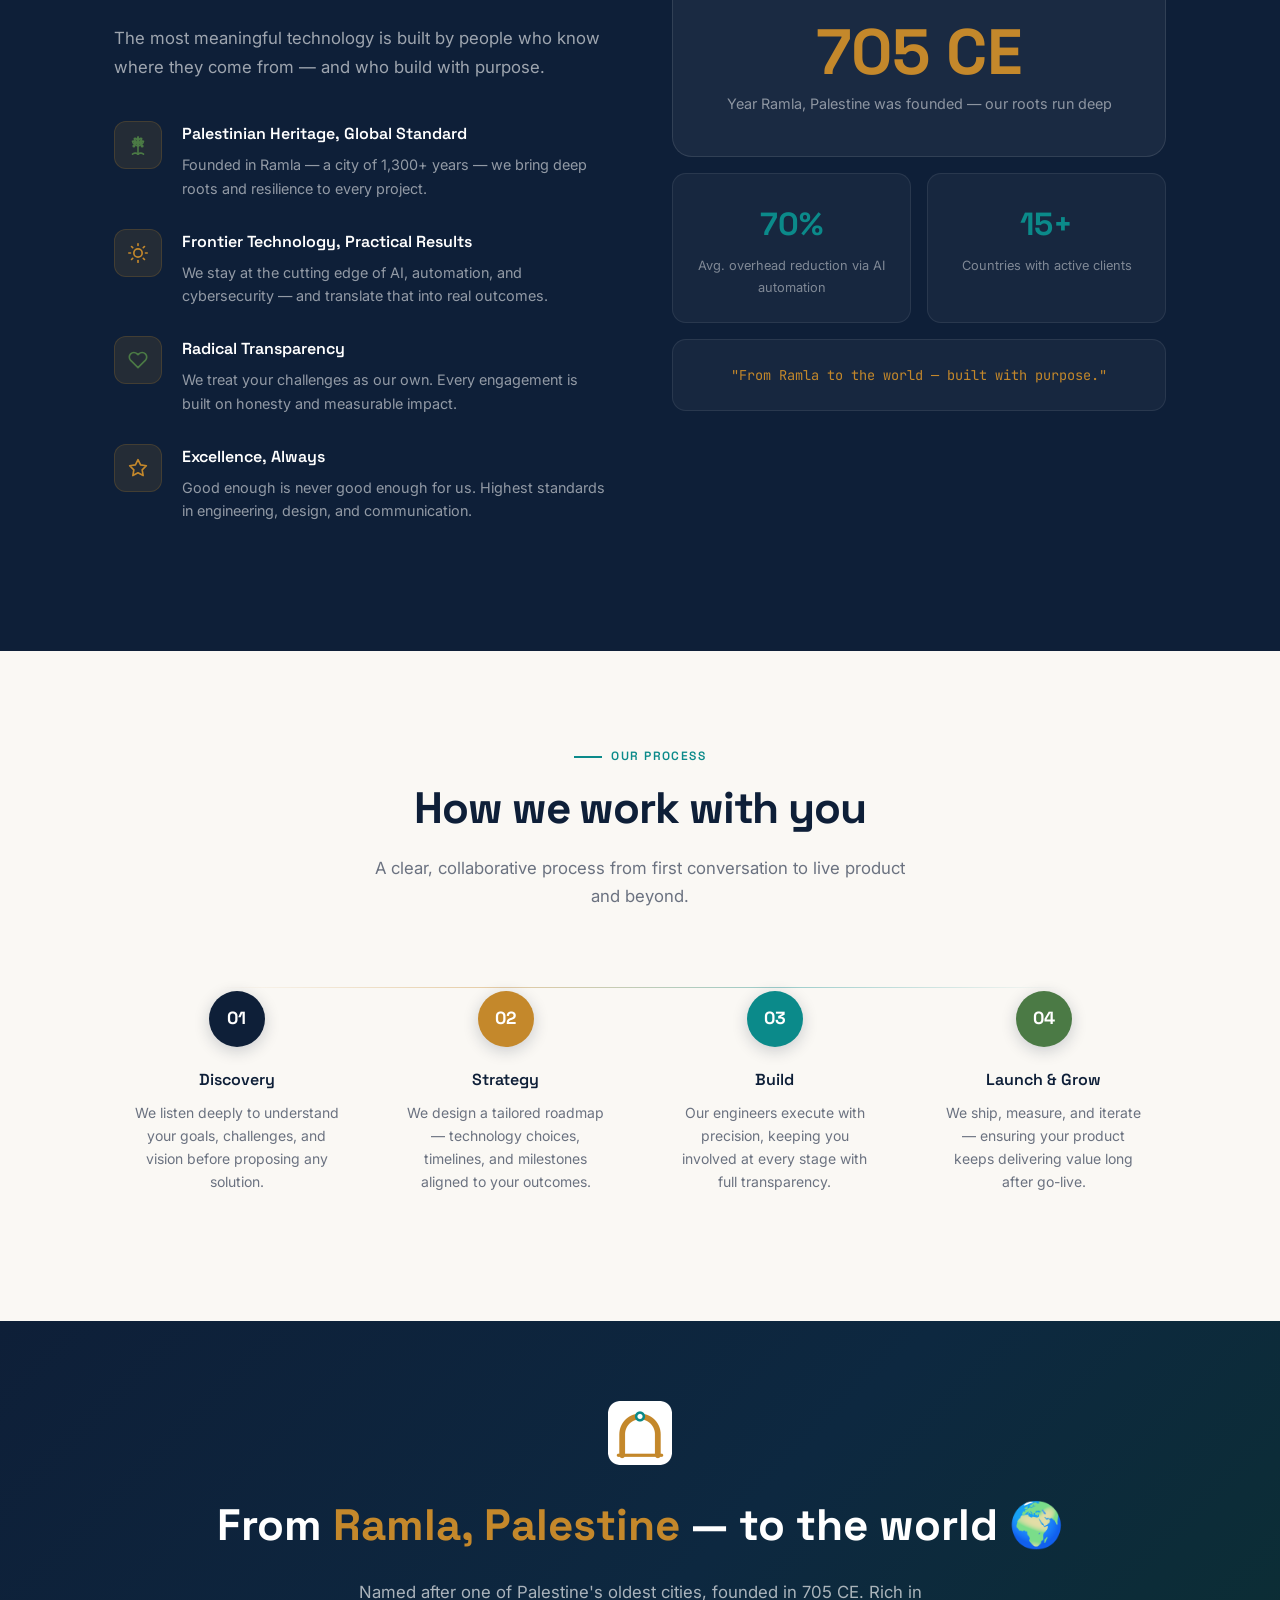
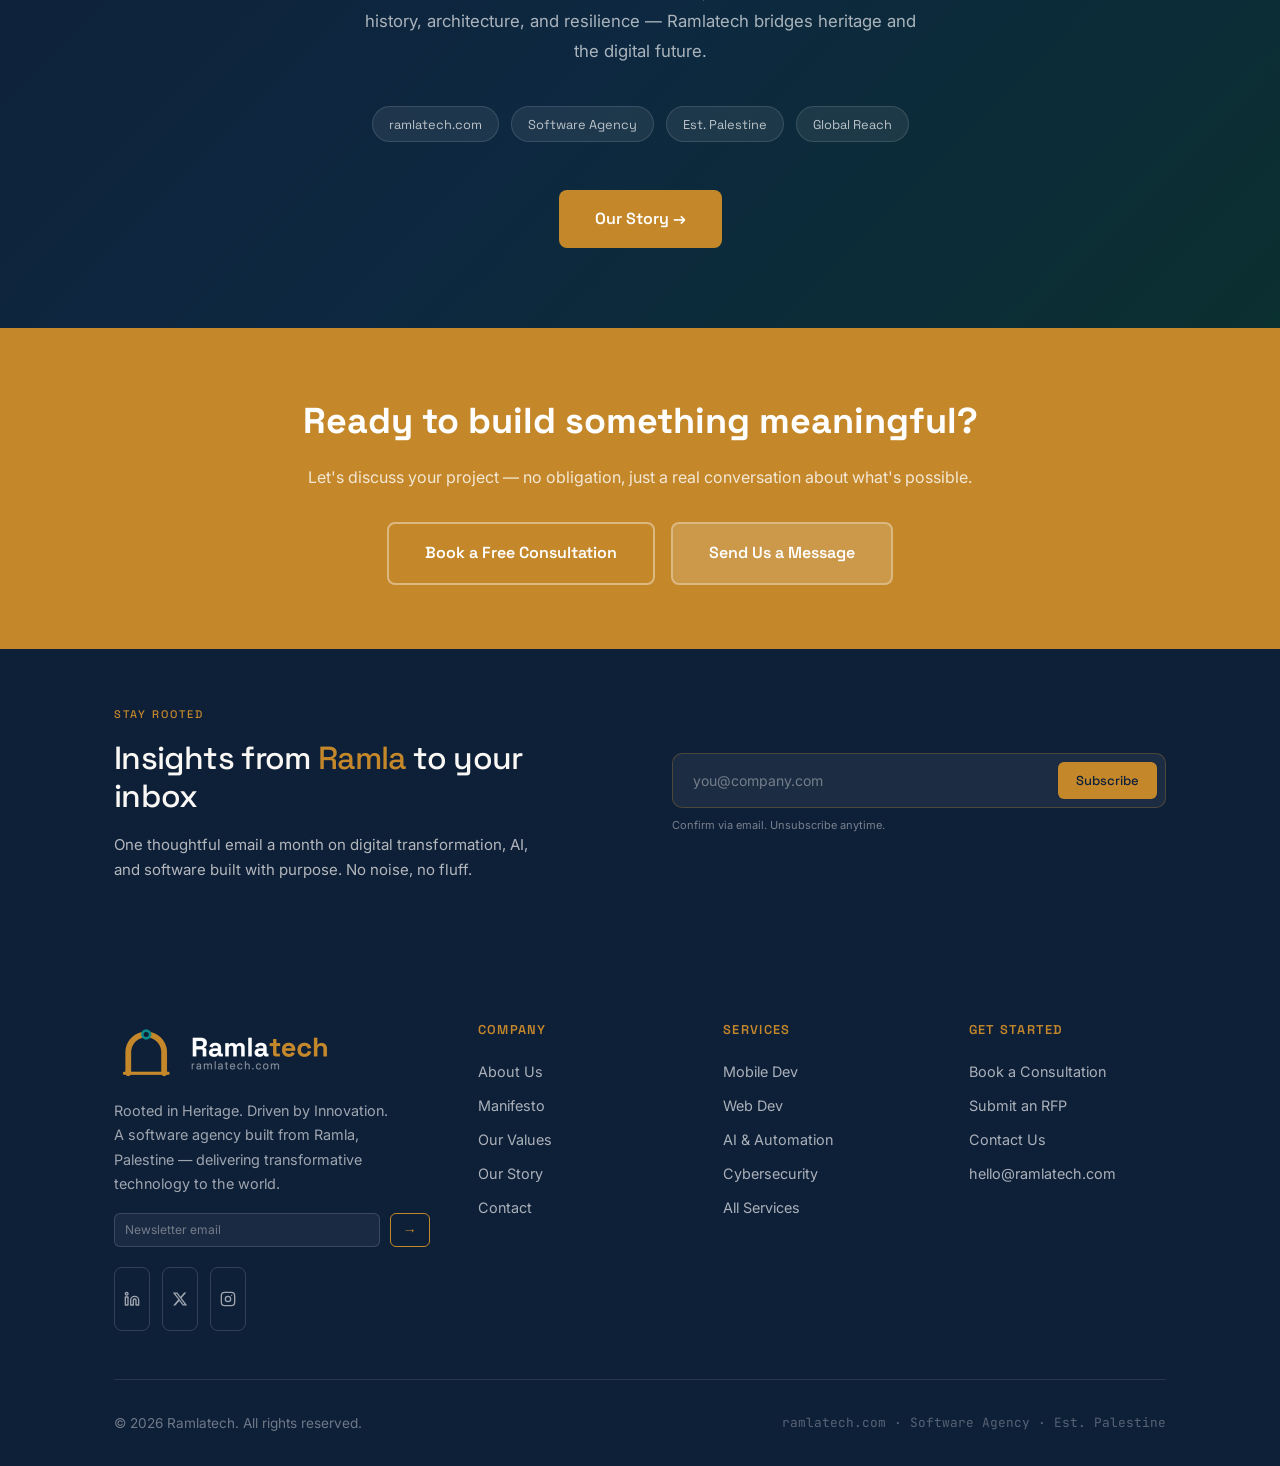
==== commit 7a95e4b0: "perf+seo: WebP client logos (-87%), BMORE Jordan, structured data, share card Performance - Convert " ====
--- a/index.html
+++ b/index.html
@@ -17,7 +17,9 @@
 <meta property="og:url" content="https://ramlatech.com/" />
 <meta property="og:title" content="Ramlatech — Boutique Software House from Palestine | Custom Solutions" />
 <meta property="og:description" content="Ramlatech is a software house rooted in Palestine, delivering software, web, mobile, AI automation, SEO, and cybersecurity for businesses across MENA, USA, and Canada." />
-<meta property="og:image" content="https://ramlatech.com/assets/logo-navy.png" />
+<meta property="og:image" content="https://ramlatech.com/assets/og-card.jpg" />
+<meta property="og:image:width" content="1200" />
+<meta property="og:image:height" content="630" />
 <meta property="og:site_name" content="Ramlatech" />
 <meta property="og:locale" content="en_US" />
 
@@ -26,7 +28,7 @@
 <meta name="twitter:site" content="@ramlatech" />
 <meta name="twitter:title" content="Ramlatech — Boutique Software House from Palestine" />
 <meta name="twitter:description" content="Software house rooted in Palestine, delivering web, mobile, AI automation, SEO, and cybersecurity for businesses across MENA, USA, and Canada." />
-<meta name="twitter:image" content="https://ramlatech.com/assets/logo-navy.png" />
+<meta name="twitter:image" content="https://ramlatech.com/assets/og-card.jpg" />
 
 <!-- Structured Data -->
 <script type="application/ld+json">
@@ -254,49 +256,51 @@
   <!-- Row 1 → left -->
   <div class="marquee-wrapper">
     <div class="clients-track">
-      <div class="client-card"><img src="assets/clients/1%20Paltel.svg" alt="Paltel"></div>
-      <div class="client-card" style="overflow:hidden"><img src="assets/clients/2%20Jawwal.svg" alt="Jawwal" style="transform:scale(1.1);transform-origin:center"></div>
-      <div class="client-card"><img src="assets/clients/3%20Reach.svg" alt="Reach"></div>
-      <div class="client-card"><img src="assets/clients/4%20Palestinian%20Authority.svg" alt="Palestinian Authority"></div>
-      <div class="client-card"><img src="assets/clients/5%20PCBS.svg" alt="PCBS"></div>
-      <div class="client-card"><img src="assets/clients/6%20Ministry%20of%20Telecommunications%20%26%20Digital%20Economy.svg" alt="MTIT"></div>
-      <div class="client-card" style="overflow:hidden"><img src="assets/clients/MTIT%20New.avif" alt="MTIT" style="transform:scale(1.47);transform-origin:center" width="500" height="300" loading="lazy"></div>
-      <div class="client-card" style="overflow:hidden"><img src="assets/clients/PMA%20Final%20.jpg" alt="PMA" style="transform:scale(1.27);transform-origin:center" width="640" height="360" loading="lazy"></div>
-      <div class="client-card"><img src="assets/clients/7%20PMA.svg" alt="Palestine Monetary Authority"></div>
+      <div class="client-card"><img width="800" height="670" decoding="async" loading="lazy" src="assets/clients/1%20Paltel.webp" alt="Paltel"></div>
+      <div class="client-card" style="overflow:hidden"><img width="410" height="410" decoding="async" loading="lazy" src="assets/clients/2%20Jawwal.svg" alt="Jawwal" style="transform:scale(1.1);transform-origin:center"></div>
+      <div class="client-card"><img width="800" height="307" decoding="async" loading="lazy" src="assets/clients/3%20Reach.webp" alt="Reach"></div>
+      <div class="client-card"><img width="597" height="800" decoding="async" loading="lazy" src="assets/clients/4%20Palestinian%20Authority.webp" alt="Palestinian Authority"></div>
+      <div class="client-card"><img width="800" height="347" decoding="async" loading="lazy" src="assets/clients/5%20PCBS.webp" alt="PCBS"></div>
+      <div class="client-card"><img width="800" height="450" decoding="async" loading="lazy" src="assets/clients/6%20Ministry%20of%20Telecommunications%20%26%20Digital%20Economy.webp" alt="MTIT"></div>
+      <div class="client-card" style="overflow:hidden"><img decoding="async" src="assets/clients/MTIT%20New.avif" alt="MTIT" style="transform:scale(1.47);transform-origin:center" width="500" height="300" loading="lazy"></div>
+      <div class="client-card" style="overflow:hidden"><img decoding="async" src="assets/clients/PMA%20Final%20.jpg" alt="PMA" style="transform:scale(1.27);transform-origin:center" width="640" height="360" loading="lazy"></div>
+      <div class="client-card"><img width="800" height="450" decoding="async" loading="lazy" src="assets/clients/7%20PMA.webp" alt="Palestine Monetary Authority"></div>
       <!-- duplicates for seamless loop -->
-      <div class="client-card"><img src="assets/clients/1%20Paltel.svg" alt="Paltel"></div>
-      <div class="client-card" style="overflow:hidden"><img src="assets/clients/2%20Jawwal.svg" alt="Jawwal" style="transform:scale(1.1);transform-origin:center"></div>
-      <div class="client-card"><img src="assets/clients/3%20Reach.svg" alt="Reach"></div>
-      <div class="client-card"><img src="assets/clients/4%20Palestinian%20Authority.svg" alt="Palestinian Authority"></div>
-      <div class="client-card"><img src="assets/clients/5%20PCBS.svg" alt="PCBS"></div>
-      <div class="client-card"><img src="assets/clients/6%20Ministry%20of%20Telecommunications%20%26%20Digital%20Economy.svg" alt="MTIT"></div>
-      <div class="client-card" style="overflow:hidden"><img src="assets/clients/MTIT%20New.avif" alt="MTIT" style="transform:scale(1.47);transform-origin:center" width="500" height="300" loading="lazy"></div>
-      <div class="client-card" style="overflow:hidden"><img src="assets/clients/PMA%20Final%20.jpg" alt="PMA" style="transform:scale(1.27);transform-origin:center" width="640" height="360" loading="lazy"></div>
-      <div class="client-card"><img src="assets/clients/7%20PMA.svg" alt="Palestine Monetary Authority"></div>
+      <div class="client-card"><img width="800" height="670" decoding="async" loading="lazy" src="assets/clients/1%20Paltel.webp" alt="Paltel"></div>
+      <div class="client-card" style="overflow:hidden"><img width="410" height="410" decoding="async" loading="lazy" src="assets/clients/2%20Jawwal.svg" alt="Jawwal" style="transform:scale(1.1);transform-origin:center"></div>
+      <div class="client-card"><img width="800" height="307" decoding="async" loading="lazy" src="assets/clients/3%20Reach.webp" alt="Reach"></div>
+      <div class="client-card"><img width="597" height="800" decoding="async" loading="lazy" src="assets/clients/4%20Palestinian%20Authority.webp" alt="Palestinian Authority"></div>
+      <div class="client-card"><img width="800" height="347" decoding="async" loading="lazy" src="assets/clients/5%20PCBS.webp" alt="PCBS"></div>
+      <div class="client-card"><img width="800" height="450" decoding="async" loading="lazy" src="assets/clients/6%20Ministry%20of%20Telecommunications%20%26%20Digital%20Economy.webp" alt="MTIT"></div>
+      <div class="client-card" style="overflow:hidden"><img decoding="async" src="assets/clients/MTIT%20New.avif" alt="MTIT" style="transform:scale(1.47);transform-origin:center" width="500" height="300" loading="lazy"></div>
+      <div class="client-card" style="overflow:hidden"><img decoding="async" src="assets/clients/PMA%20Final%20.jpg" alt="PMA" style="transform:scale(1.27);transform-origin:center" width="640" height="360" loading="lazy"></div>
+      <div class="client-card"><img width="800" height="450" decoding="async" loading="lazy" src="assets/clients/7%20PMA.webp" alt="Palestine Monetary Authority"></div>
     </div>
   </div>
   <!-- Row 2 ← right (reverse) -->
   <div class="marquee-wrapper">
     <div class="clients-track reverse">
-      <div class="client-card"><img src="assets/clients/8%20World%20Bank.svg" alt="World Bank"></div>
-      <div class="client-card"><img src="assets/clients/9%20Bank%20of%20Palestine.svg" alt="Bank of Palestine"></div>
-      <div class="client-card"><img src="assets/clients/12%20AlQuds%20Pharma.svg" alt="AlQuds Pharma"></div>
-      <div class="client-card"><img src="assets/clients/13%20GIZ.svg" alt="GIZ"></div>
-      <div class="client-card"><img src="assets/clients/14%20Munib%20%26%20Angela%20Masri%20Logo.svg" alt="Masri Foundation"></div>
-      <div class="client-card"><img src="assets/clients/15%20Upliftt.svg" alt="Upliftt"></div>
-      <div class="client-card"><img src="assets/clients/Playgeko%20logo.svg" alt="Playgeko"></div>
-      <div class="client-card" style="overflow:hidden"><img src="assets/clients/Playsonic%20Logo.jpg" alt="Playsonic" style="transform:scale(1.4);transform-origin:center" width="640" height="360" loading="lazy"></div>
-      <div class="client-card"><img src="assets/clients/16.%20BK%20Plus%20Europe.png" alt="BK Plus Europe" style="transform:scale(0.75);transform-origin:center" width="330" height="240" loading="lazy"></div>
+      <div class="client-card"><img width="800" height="609" decoding="async" loading="lazy" src="assets/clients/8%20World%20Bank.webp" alt="World Bank"></div>
+      <div class="client-card"><img width="800" height="800" decoding="async" loading="lazy" src="assets/clients/9%20Bank%20of%20Palestine.webp" alt="Bank of Palestine"></div>
+      <div class="client-card"><img width="800" height="411" decoding="async" loading="lazy" src="assets/clients/12%20AlQuds%20Pharma.webp" alt="AlQuds Pharma"></div>
+      <div class="client-card"><img width="800" height="522" decoding="async" loading="lazy" src="assets/clients/13%20GIZ.webp" alt="GIZ"></div>
+      <div class="client-card"><img width="800" height="293" decoding="async" loading="lazy" src="assets/clients/14%20Munib%20%26%20Angela%20Masri%20Logo.webp" alt="Masri Foundation"></div>
+      <div class="client-card"><img width="800" height="550" decoding="async" loading="lazy" src="assets/clients/15%20Upliftt.webp" alt="Upliftt"></div>
+      <div class="client-card"><img width="1288" height="230" decoding="async" loading="lazy" src="assets/clients/Playgeko%20logo.svg" alt="Playgeko"></div>
+      <div class="client-card" style="overflow:hidden"><img decoding="async" src="assets/clients/Playsonic%20Logo.jpg" alt="Playsonic" style="transform:scale(1.4);transform-origin:center" width="640" height="360" loading="lazy"></div>
+      <div class="client-card"><img decoding="async" src="assets/clients/16.%20BK%20Plus%20Europe.png" alt="BK Plus Europe" style="transform:scale(0.75);transform-origin:center" width="330" height="240" loading="lazy"></div>
+      <div class="client-card"><img src="assets/clients/BMORE%20Jordan.webp" alt="BMORE Jordan" width="600" height="300" loading="lazy" decoding="async"></div>
       <!-- duplicates for seamless loop -->
-      <div class="client-card"><img src="assets/clients/8%20World%20Bank.svg" alt="World Bank"></div>
-      <div class="client-card"><img src="assets/clients/9%20Bank%20of%20Palestine.svg" alt="Bank of Palestine"></div>
-      <div class="client-card"><img src="assets/clients/12%20AlQuds%20Pharma.svg" alt="AlQuds Pharma"></div>
-      <div class="client-card"><img src="assets/clients/13%20GIZ.svg" alt="GIZ"></div>
-      <div class="client-card"><img src="assets/clients/14%20Munib%20%26%20Angela%20Masri%20Logo.svg" alt="Masri Foundation"></div>
-      <div class="client-card"><img src="assets/clients/15%20Upliftt.svg" alt="Upliftt"></div>
-      <div class="client-card"><img src="assets/clients/Playgeko%20logo.svg" alt="Playgeko"></div>
-      <div class="client-card" style="overflow:hidden"><img src="assets/clients/Playsonic%20Logo.jpg" alt="Playsonic" style="transform:scale(1.4);transform-origin:center" width="640" height="360" loading="lazy"></div>
-      <div class="client-card"><img src="assets/clients/16.%20BK%20Plus%20Europe.png" alt="BK Plus Europe" style="transform:scale(0.75);transform-origin:center" width="330" height="240" loading="lazy"></div>
+      <div class="client-card"><img width="800" height="609" decoding="async" loading="lazy" src="assets/clients/8%20World%20Bank.webp" alt="World Bank"></div>
+      <div class="client-card"><img width="800" height="800" decoding="async" loading="lazy" src="assets/clients/9%20Bank%20of%20Palestine.webp" alt="Bank of Palestine"></div>
+      <div class="client-card"><img width="800" height="411" decoding="async" loading="lazy" src="assets/clients/12%20AlQuds%20Pharma.webp" alt="AlQuds Pharma"></div>
+      <div class="client-card"><img width="800" height="522" decoding="async" loading="lazy" src="assets/clients/13%20GIZ.webp" alt="GIZ"></div>
+      <div class="client-card"><img width="800" height="293" decoding="async" loading="lazy" src="assets/clients/14%20Munib%20%26%20Angela%20Masri%20Logo.webp" alt="Masri Foundation"></div>
+      <div class="client-card"><img width="800" height="550" decoding="async" loading="lazy" src="assets/clients/15%20Upliftt.webp" alt="Upliftt"></div>
+      <div class="client-card"><img width="1288" height="230" decoding="async" loading="lazy" src="assets/clients/Playgeko%20logo.svg" alt="Playgeko"></div>
+      <div class="client-card" style="overflow:hidden"><img decoding="async" src="assets/clients/Playsonic%20Logo.jpg" alt="Playsonic" style="transform:scale(1.4);transform-origin:center" width="640" height="360" loading="lazy"></div>
+      <div class="client-card"><img decoding="async" src="assets/clients/16.%20BK%20Plus%20Europe.png" alt="BK Plus Europe" style="transform:scale(0.75);transform-origin:center" width="330" height="240" loading="lazy"></div>
+      <div class="client-card"><img src="assets/clients/BMORE%20Jordan.webp" alt="BMORE Jordan" width="600" height="300" loading="lazy" decoding="async"></div>
     </div>
   </div>
 </div>
